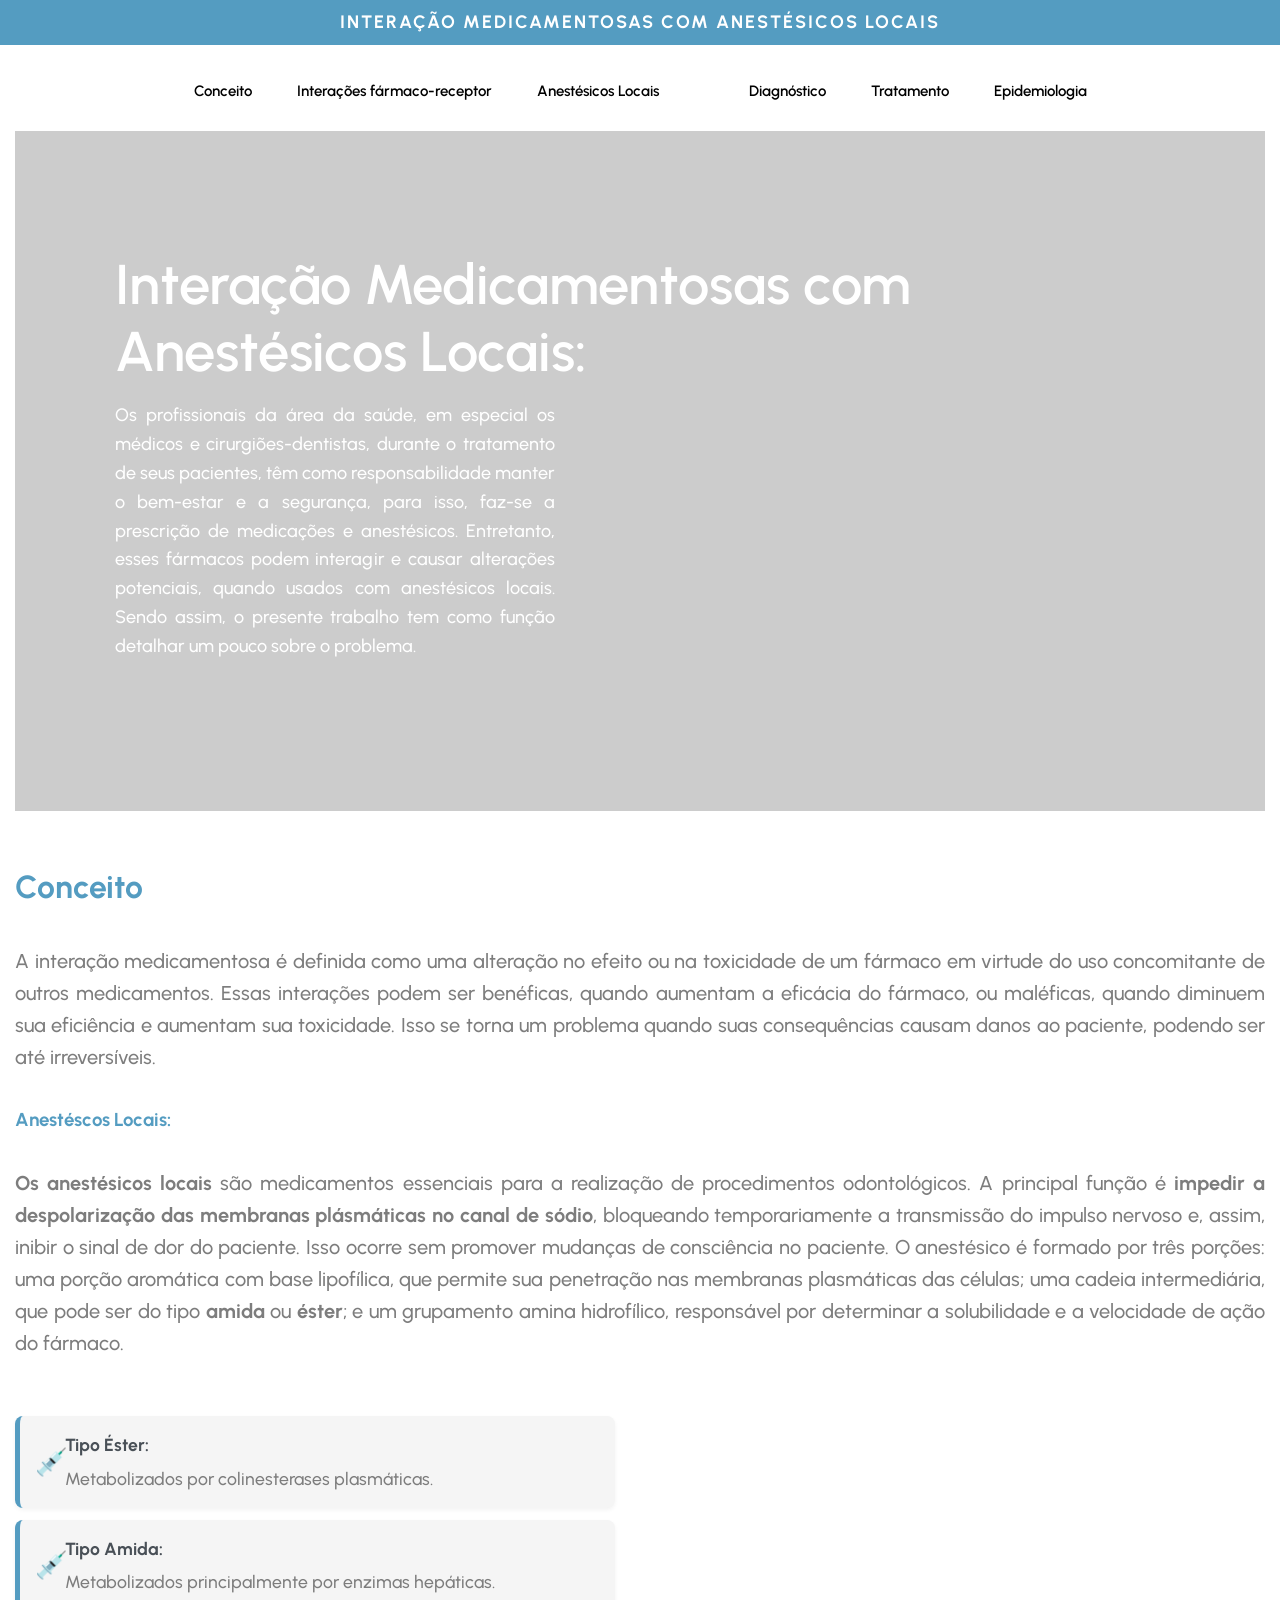
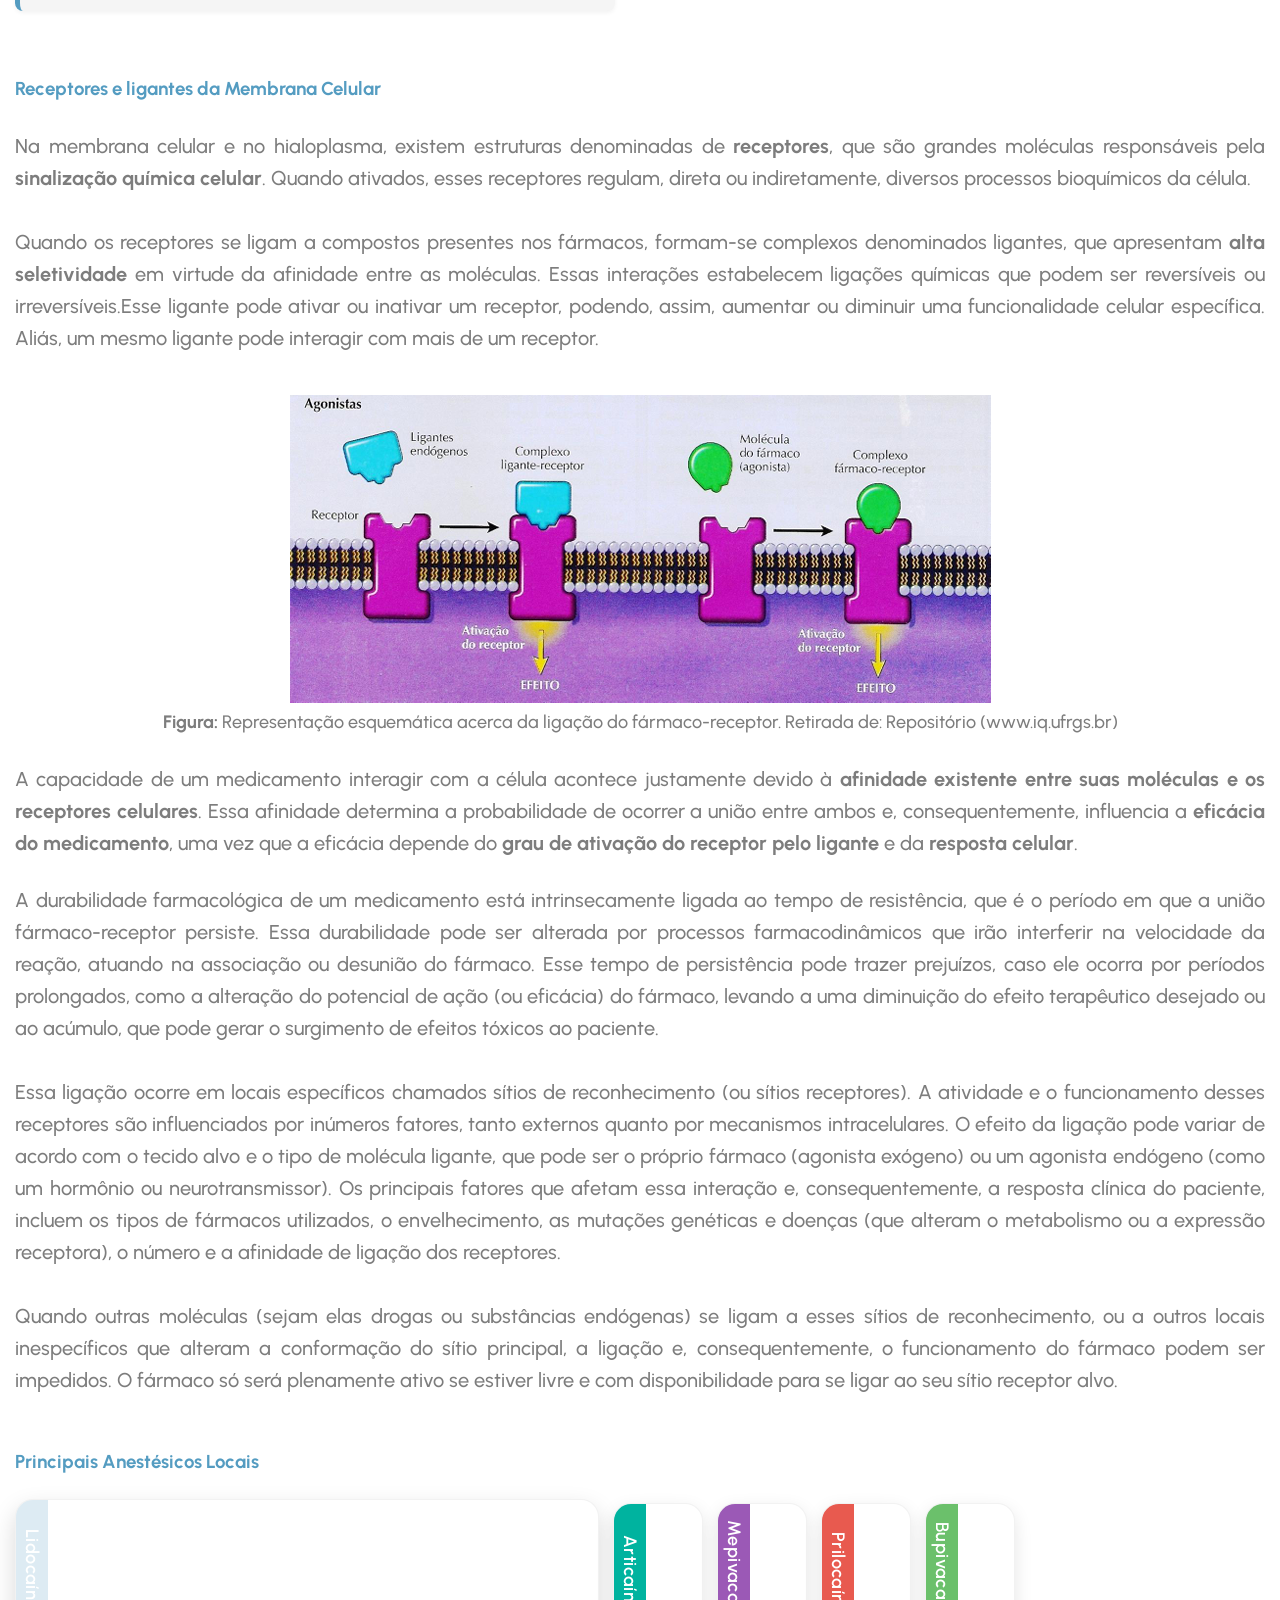
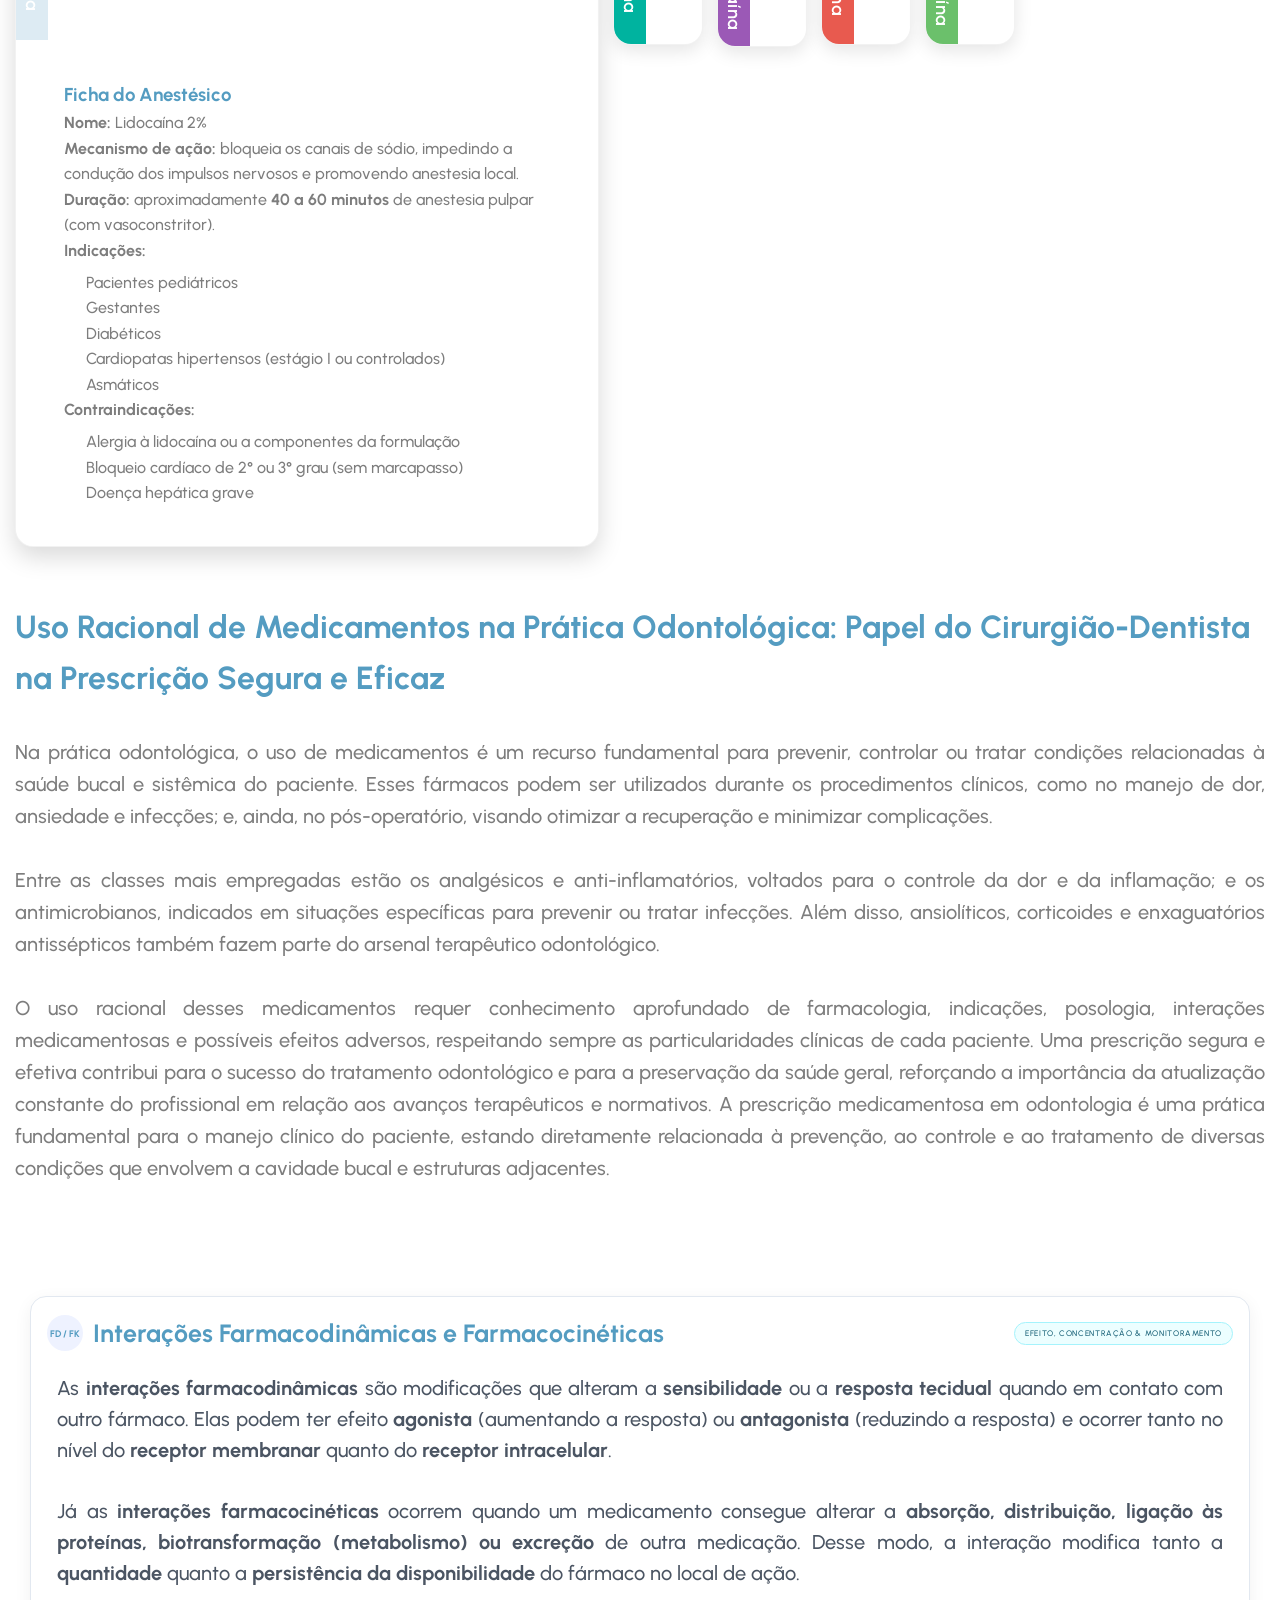
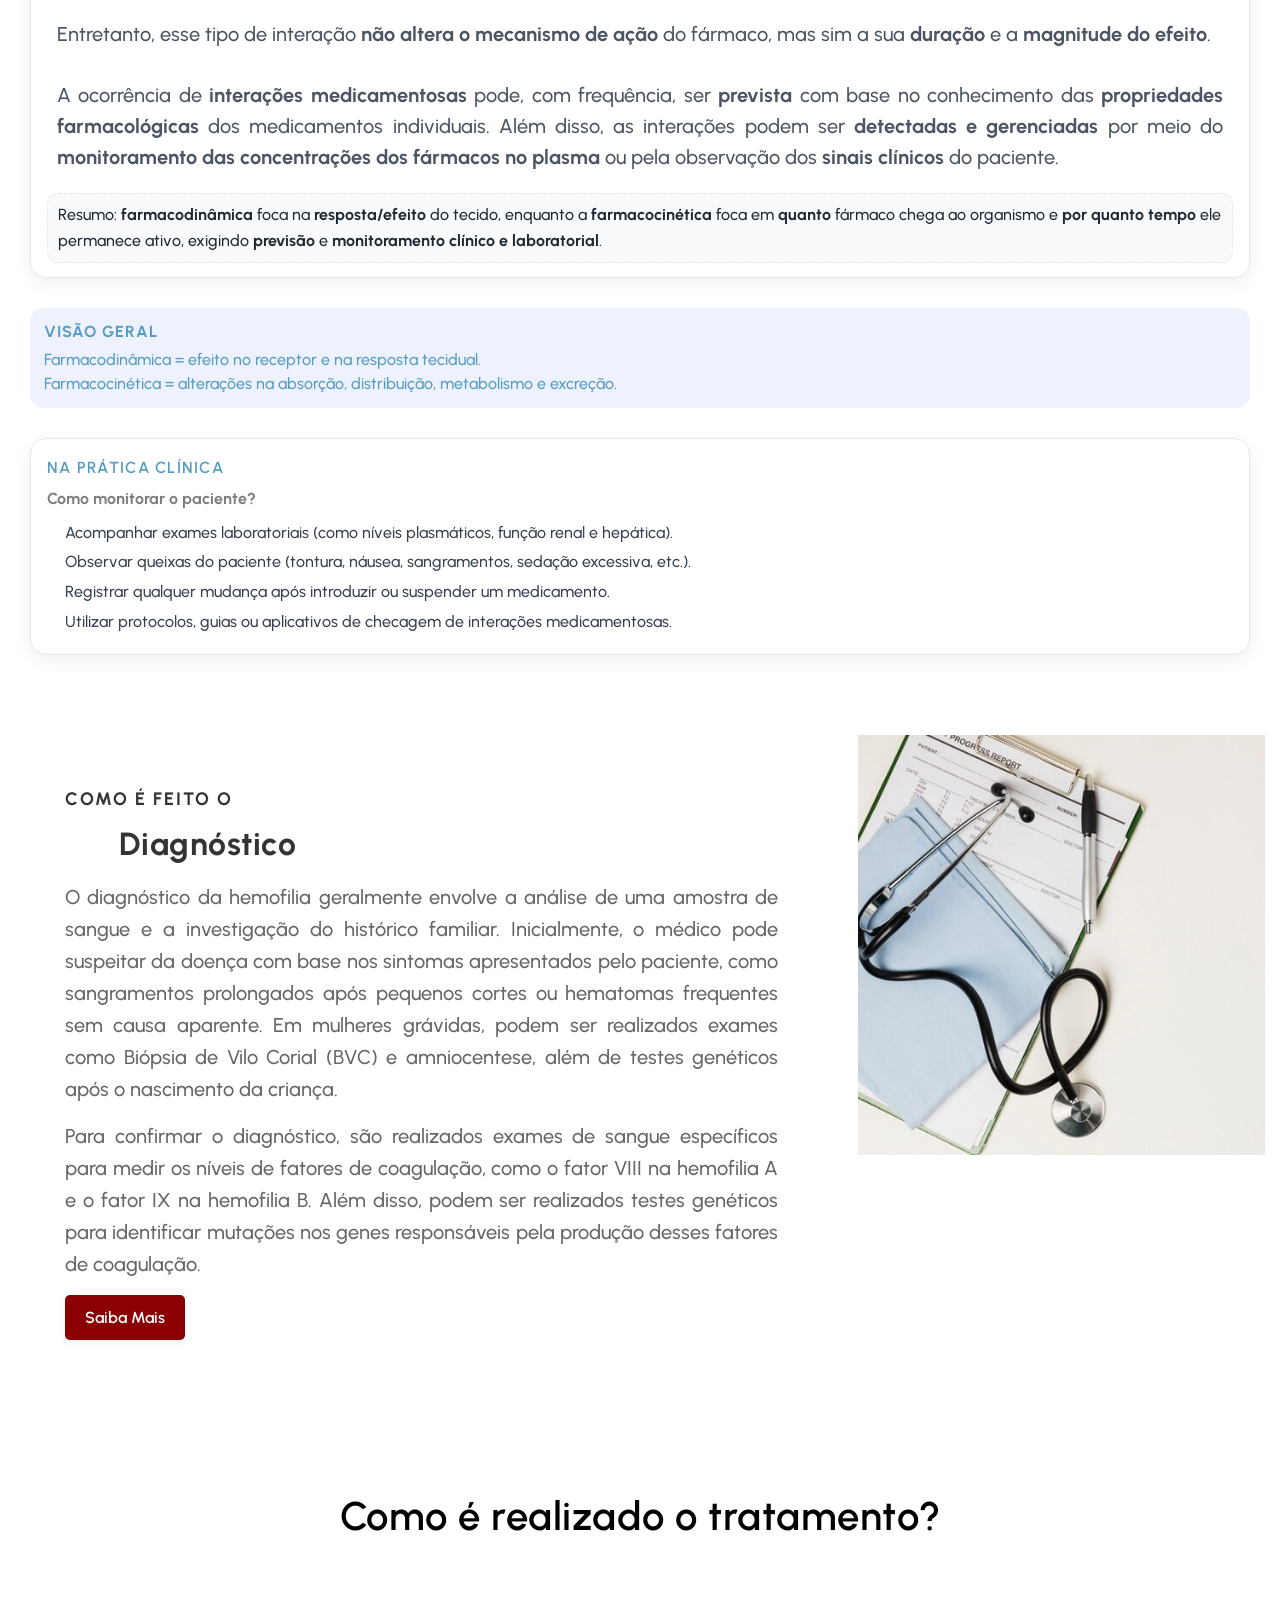
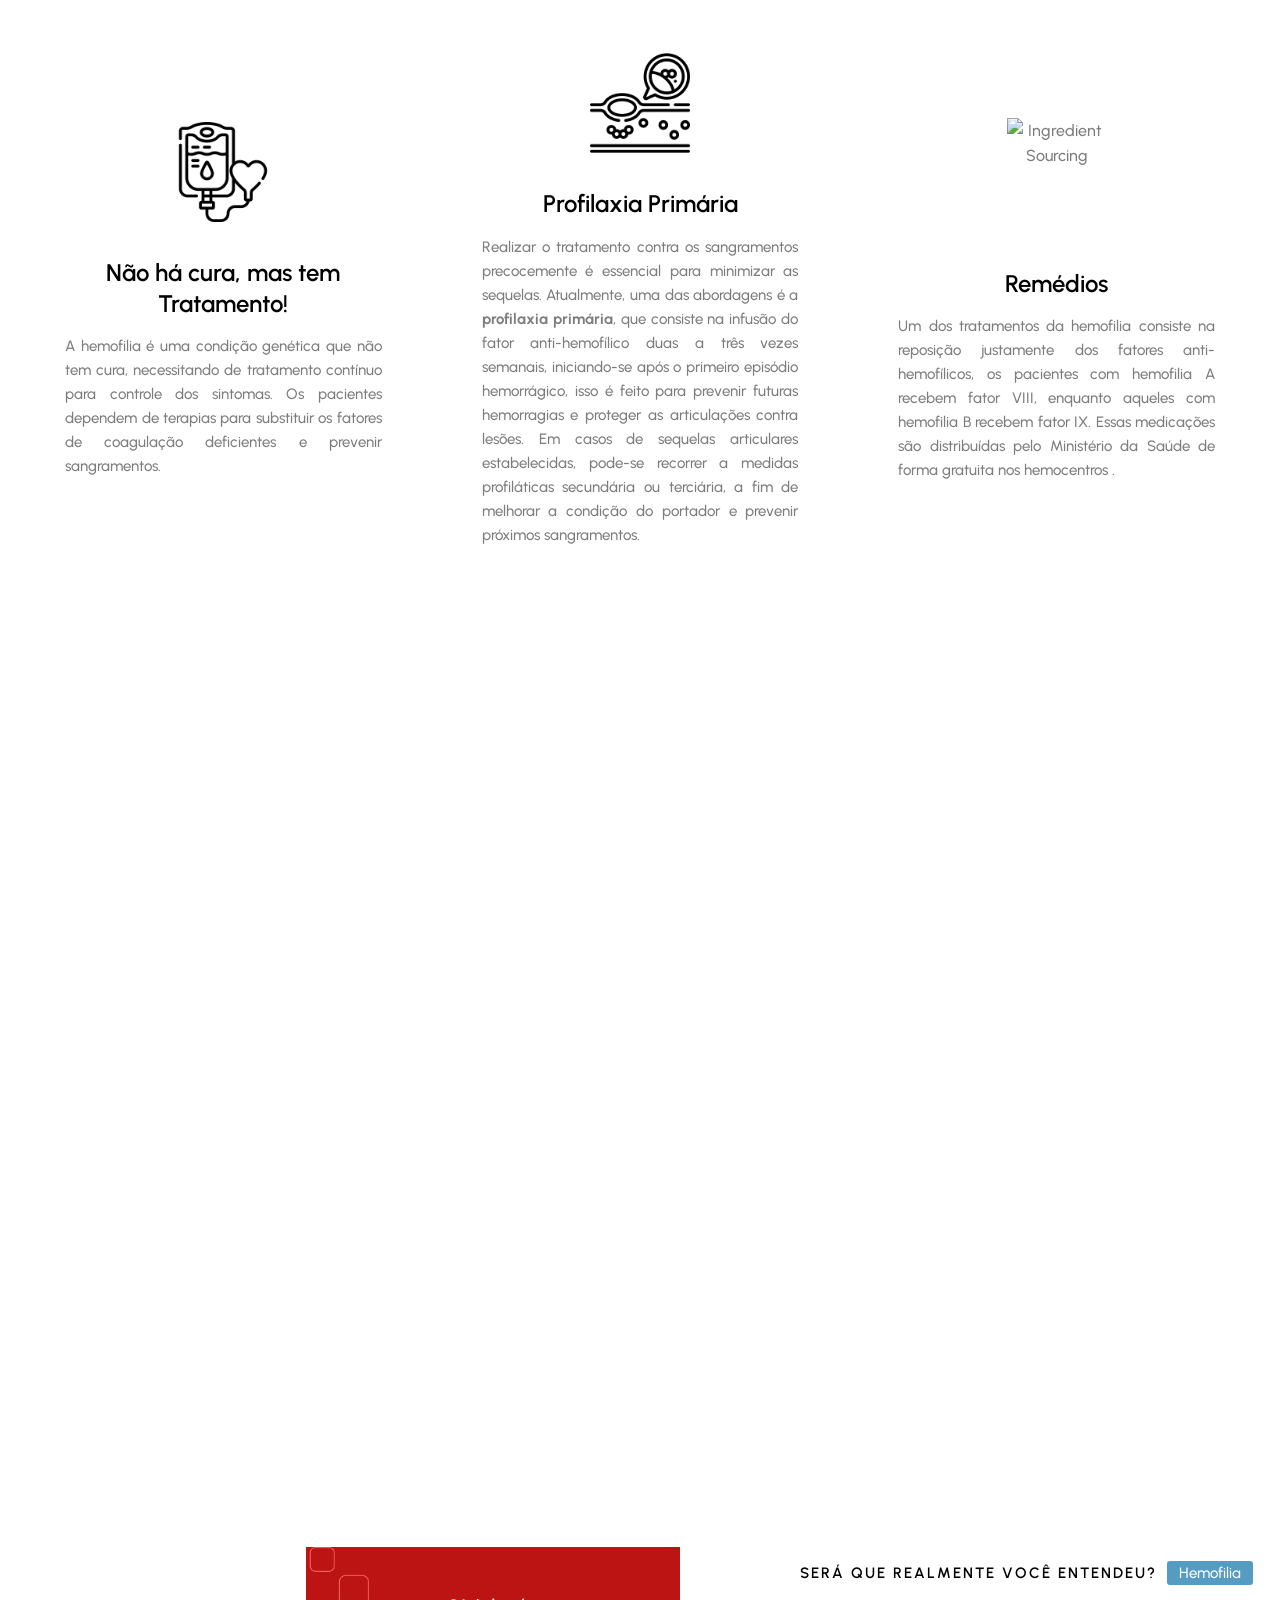
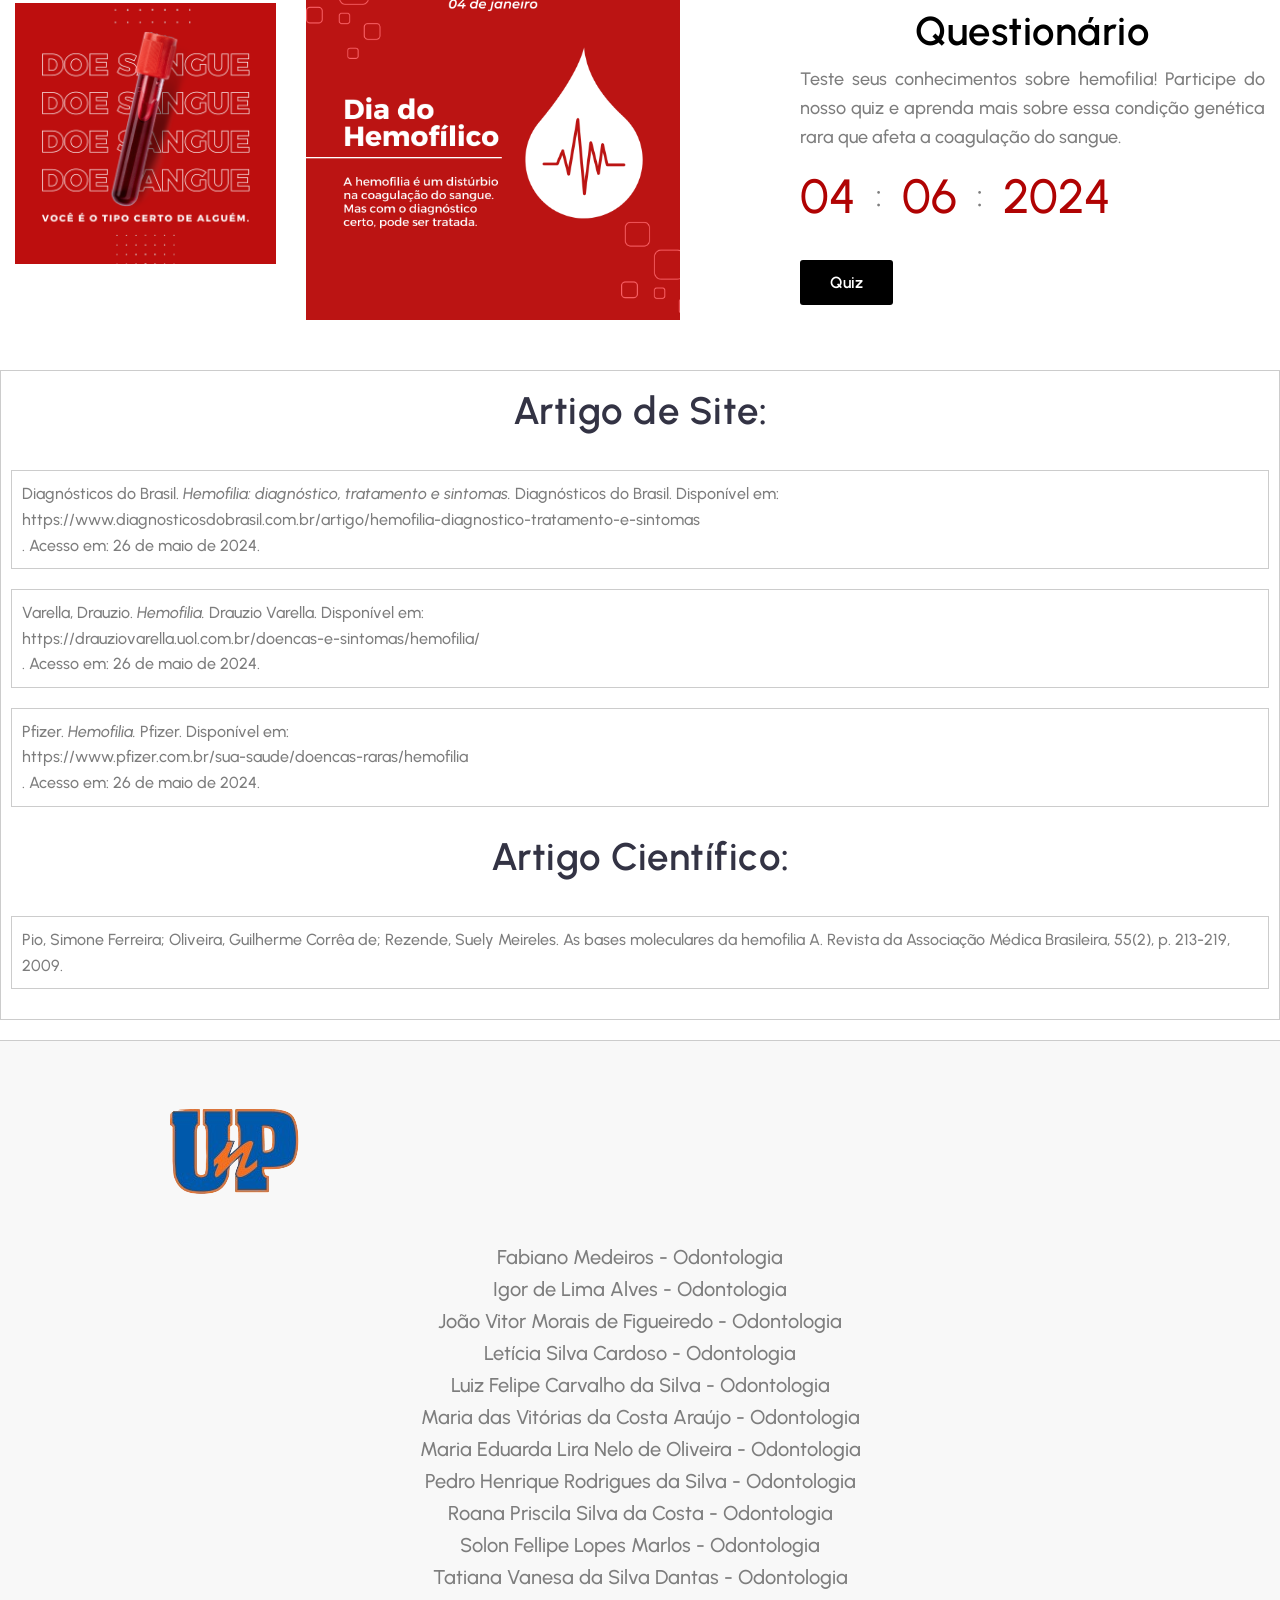
==== hemofilia/index.html @ 7937c606 "Add files via upload" ====
<!DOCTYPE html>
<html lang="en">
  
<style>
   


    .scrollbar-item {
      flex: 0 0 240px; /* Define a largura dos cartões */
      
    }

    .shop-card {
      display: flex;
      flex-direction: column;
      align-items: center;
      border-radius: 8px;
      overflow: hidden;
      box-shadow: 0 4px 8px rgba(0, 0, 0, 0.1);
      background-color: #fff;
      transition: transform 0.3s ease;
    }

    .shop-card:hover {
      transform: scale(1.05);
    }

  
 
  </style>
</style>
<head>
  <meta charset="UTF-8">
  <meta http-equiv="X-UA-Compatible" content="IE=edge">
  <meta name="viewport" content="width=device-width, initial-scale=1.0">
  <title> Hemofilia</title>

  <!-- 
    - favicon
  -->
  <link rel="shortcut icon" href="./favicon.svg" type="image/svg+xml">

  <!-- 
    - custom css link
  -->
  <link rel="stylesheet" href="style.css">

  <!-- 
    - google font link
  -->
  <link rel="preconnect" href="https://fonts.googleapis.com">
  <link rel="preconnect" href="https://fonts.gstatic.com" crossorigin>
  <link href="https://fonts.googleapis.com/css2?family=Urbanist:wght@400;500;600;700;800&display=swap" rel="stylesheet">

  <!-- 
    - preload images
  -->
  <link rel="preload" as="image" href="./assets/images/logo.png">
  <link rel="preload" as="image" href="./assets/images/hero-banner-1.jpg">
  <link rel="preload" as="image" href="./assets/images/hero-banner-2.jpg">
  <link rel="preload" as="image" href="./assets/images/hero-banner-3.jpg">

</head>


<body id="top">

  <!-- ///
    - #HEADER
  -->

  <header class="header">

    <div class="alert">
      <div class="container">
        <p class="alert-text" style="text-align: center;" >Interação Medicamentosas com Anestésicos Locais</p>
      </div>
    </div>

    <br><br>
    <nav class="navbar">
      <ul class="navbar-list">

        <li>
          <a href="#home" class="navbar-link has-after">Conceito</a>
        </li>

    
<li>
          <a href="#fisiopatologia" class="navbar-link has-after">Interações fármaco-receptor
      </a>
        </li>
            <li>
          <a href="#shop" class="navbar-link has-after">Anestésicos Locais
        </li>
        <li>
          <a href="#offer" class="navbar-link has-after">Diagnóstico</a>
        </li>

        <li>
          <a href="#tratamento" class="navbar-link has-after">Tratamento</a>
        </li>
        <li>
          <a href="#hemophiliaChart" class="navbar-link has-after">Epidemiologia</a>
        </li>

      </ul>
    </nav>

    </div>
    </div>

  </header>





  <!-- 
    - #MOBILE NAVBAR
  -->

  <div class="sidebar">
    <div class="mobile-navbar" data-navbar>

      <div class="wrapper">
        <a href="#" class="logo">
          <img src="./assets/images/logo.png" width="179" height="26" alt="Glowing">
        </a>

        <button class="nav-close-btn" aria-label="close menu" data-nav-toggler>
          <ion-icon name="close-outline" aria-hidden="true"></ion-icon>
        </button>
      </div>

      <ul class="navbar-list">

        <li>
          <a href="#home" class="navbar-link" data-nav-link>Home</a>
        </li>

        <li>
          <a href="#collection" class="navbar-link" data-nav-link>Collection</a>
        </li>

        <li>
          <a href="#shop" class="navbar-link" data-nav-link>Shop</a>
        </li>

        <li>
          <a href="#offer" class="navbar-link" data-nav-link>Offer</a>
        </li>

        <li>
          <a href="#blog" class="navbar-link" data-nav-link>Blog</a>
        </li>

      </ul>

    </div>

    <div class="overlay" data-nav-toggler data-overlay></div>
  </div>




  <main>
    <article>

      <!-- 
        - #HERO
      -->
    


      <section class="section collection" id="collection" aria-label="collection" data-section>
        
        <div class="container">
          <li class="scrollbar-item">
              <div class="hero-card has-bg-image"
                style="background-image: url('https://eapgoias.com.br/wp-content/uploads/2023/11/anestesia-dentista-3.jpg')">

                <div class="card-content" >
                 
                  <h1 class="h1 hero-title" id="text1">
Interação Medicamentosas com Anestésicos Locais:                  </h1>

                  <p class="hero-text">
                  Os profissionais da área da saúde, em especial os médicos e cirurgiões-dentistas, durante o tratamento de seus pacientes, têm como responsabilidade manter o bem-estar e a segurança, para isso, faz-se a prescrição de medicações e anestésicos. Entretanto, esses fármacos podem interagir e causar alterações potenciais, quando usados com anestésicos locais. Sendo assim, o presente trabalho tem como função detalhar um pouco sobre o problema.
   </p>

                </div>

              </div>
            </li>
          
<br><br>
          <h1 class="collection-title" style="font-size: 2em; color: #549cc1;">
Conceito          </h1>
            <p style="font-size: 20px;" id="home">
              <BR>A interação medicamentosa é definida como uma alteração no efeito ou na toxicidade de um fármaco em virtude do uso concomitante de outros medicamentos. Essas interações podem ser benéficas, quando aumentam a eficácia do fármaco, ou maléficas, quando diminuem sua eficiência e aumentam sua toxicidade. Isso se torna um problema quando suas consequências causam danos ao paciente, podendo ser até irreversíveis.<br>
        <br id="shop">
        <h1 class="collection-title" style="font-size: 2em; color: #549cc1;">
        
 
        
          <h1 style="color: #549cc1;">Anestéscos Locais:
          </h1>
            <p style="font-size: 20px;">
              <BR> <strong>Os anestésicos locais</strong> são medicamentos essenciais para a realização de procedimentos odontológicos.
        A principal função é <strong>impedir a despolarização das membranas plásmáticas no canal de sódio</strong>, bloqueando temporariamente a
        transmissão do impulso nervoso e, assim, inibir o sinal de dor do paciente.  Isso ocorre sem promover mudanças de consciência no paciente.  O anestésico é formado por três porções: uma porção aromática com base lipofílica, que permite sua penetração nas membranas plasmáticas das células; uma cadeia intermediária, que pode ser do tipo <b>amida</b> ou <b>éster</b>; e um grupamento amina hidrofílico, responsável por determinar a solubilidade e a velocidade de ação do fármaco.
 <br> <br>
            </p>
        <br>
        <ul class="lista-metabolismo">
    <li><strong>Tipo Éster:</strong> Metabolizados por colinesterases plasmáticas.</li>
    <li><strong>Tipo Amida:</strong> Metabolizados principalmente por enzimas hepáticas.</li>
</ul>
      <br>

<br id="fisiopatologia">
    <h1 style="color:#549cc1"> Receptores e ligantes da Membrana Celular</h1> <br>
                <p style="font-size: 20px;" id="home">


      Na membrana celular e no hialoplasma, existem estruturas denominadas de
      <strong>receptores</strong>, que são grandes moléculas responsáveis pela
      <strong>sinalização química celular</strong>. Quando ativados, esses receptores regulam,
      direta ou indiretamente, diversos processos bioquímicos da célula.<br><br>
      Quando os receptores se ligam a compostos presentes nos fármacos, formam-se
      complexos denominados ligantes, que apresentam <strong>alta seletividade</strong> em virtude da afinidade 
      entre as moléculas. Essas interações estabelecem ligações químicas que podem ser
      reversíveis ou irreversíveis.Esse ligante pode ativar ou inativar um receptor, podendo, assim,
      aumentar ou diminuir uma funcionalidade celular específica. Aliás, um mesmo ligante
      pode interagir com mais de um receptor.
                </p>
  <br> <div style="display: flex; align-items: center;  flex-direction: column;">
              <img src="farma.png" alt="Esquema que representa a ligação do fármaco">
            
            </div>
            <p style="text-align: center;"><strong>Figura:</strong> Representação esquemática acerca da ligação do 
              fármaco-receptor.
              Retirada de: Repositório (www.iq.ufrgs.br)
              </p>
<br>
                <p style="font-size: 20px;" id="home">
                   A capacidade de um medicamento interagir com a célula acontece justamente devido à
  <strong>afinidade existente entre suas moléculas e os receptores celulares</strong>.
  Essa afinidade determina a probabilidade de ocorrer a união entre ambos e,
  consequentemente, influencia a <strong>eficácia do medicamento</strong>,
  uma vez que a eficácia depende do
  <strong>grau de ativação do receptor pelo ligante</strong> e da
  <strong>resposta celular</strong>.
                </p><Br>
<p style="font-size: 20px" id="home">
  A durabilidade farmacológica de um medicamento está intrinsecamente ligada ao tempo de resistência, que é o período em que a união fármaco-receptor persiste. Essa durabilidade pode ser alterada por processos farmacodinâmicos que irão interferir na velocidade da reação, atuando na associação ou desunião do fármaco. Esse tempo de persistência pode trazer prejuízos, caso ele ocorra por períodos prolongados, como a alteração do potencial de ação (ou eficácia) do fármaco, levando a uma diminuição do efeito terapêutico desejado ou ao acúmulo, que pode gerar o surgimento de efeitos tóxicos ao paciente.
                </p>
        <p      style="font-size: 20px;" id="home">
                <br>Essa ligação ocorre em locais específicos chamados sítios de reconhecimento (ou sítios receptores). A atividade e o funcionamento desses receptores são influenciados por inúmeros fatores, tanto externos quanto por mecanismos intracelulares.
O efeito da ligação pode variar de acordo com o tecido alvo e o tipo de molécula ligante, que pode ser o próprio fármaco (agonista exógeno) ou um agonista endógeno (como um hormônio ou neurotransmissor).
Os principais fatores que afetam essa interação e, consequentemente, a resposta clínica do paciente, incluem os tipos de fármacos utilizados, o envelhecimento, as mutações genéticas e doenças (que alteram o metabolismo ou a expressão receptora), o número e a afinidade de ligação dos receptores.<br>
<br>
<p style="font-size: 20px;" id="home">
Quando outras moléculas (sejam elas drogas ou substâncias endógenas) se ligam a esses sítios de reconhecimento, ou a outros locais inespecíficos que alteram a conformação do sítio principal, a ligação e, consequentemente, o funcionamento do fármaco podem ser impedidos. O fármaco só será plenamente ativo se estiver livre e com disponibilidade para se ligar ao seu sítio receptor alvo.</p>
 
<br><br></p>


<h1 style="color: #549cc1;">Principais Anestésicos Locais </h1>
<br>
<div class="accordion">
  <details name="info" open>
    <summary>Lidocaína</summary>
    <div class="content">
      <h3>Ficha do Anestésico</h3><ul >
  <li><strong>Nome:</strong> Lidocaína 2%</li>
  <li><strong>Mecanismo de ação:</strong> bloqueia os canais de sódio, impedindo a condução dos impulsos nervosos e promovendo anestesia local.</li>
  <li><strong>Duração:</strong> aproximadamente <strong>40 a 60 minutos</strong> de anestesia pulpar (com vasoconstritor).</li>
  <li><strong>Indicações:</strong>
    <ul style="margin-top:6px; list-style:circle; margin-left:22px;">
      <li>Pacientes pediátricos</li>
      <li>Gestantes</li>
      <li>Diabéticos</li>
      <li>Cardiopatas hipertensos (estágio I ou controlados)</li>
      <li>Asmáticos</li>
    </ul>
  </li>
  <li><strong>Contraindicações:</strong>
    <ul style="margin-top:6px; list-style:circle; margin-left:22px;">
      <li>Alergia à lidocaína ou a componentes da formulação</li>
      <li>Bloqueio cardíaco de 2° ou 3° grau (sem marcapasso)</li>
      <li>Doença hepática grave</li>
    </ul>
  </li>
</ul> </div>
  </details>

  <details name="info">
   
  <summary>Articaína</summary>
  <div class="content">
    <h3>Ficha do Anestésico</h3>
    <ul>
      <li><strong>Concentração:</strong> 4%</li>
      <li><strong>Potência elevada</strong> e <strong>rápida difusão tecidual</strong></li>
      <li><strong>Duração média:</strong> 60 a 75 minutos</li>
      <li><strong>Indicação:</strong> Procedimentos odontológicos de média a longa duração</li>
      <li><strong>Vantagens:</strong> Excelente penetração óssea e rápida ação</li>
      <li><strong>Contraindicações:</strong>
        <ul>
          <li>Crianças pequenas</li>
          <li>Gestantes</li>
        </ul>
      </li>
      <li><strong>Observações:</strong> Evitar uso em áreas com infecção, pois o pH alterado pode reduzir a eficácia</li>
    </ul></div>
  </details>

  <details name="info">
    <summary>Mepivacaína</summary>
  <div class="content">
    <h3>Ficha do Anestésico</h3>
    <ul>
      <li><strong>Concentração:</strong> 2% a 3%</li>
      <li><strong>Ação intermediária</strong> e <strong>baixa vasodilatação</strong></li>
      <li><strong>Duração média:</strong> 30 a 45 minutos</li>
      <li><strong>Indicação:</strong>
        <ul>
          <li>Pacientes que não toleram vasoconstritores</li>
          <li>Procedimentos curtos e moderados</li>
        </ul>
      </li>
      <li><strong>Contraindicações:</strong>
        <ul>
          <li>Hipersensibilidade conhecida</li>
          <li>Doenças hepáticas graves</li>
        </ul>
      </li>
      <li><strong>Vantagem:</strong> Pode ser usada sem vasoconstritor, mantendo boa eficiência anestésica</li>
    </ul> </div>
  </details>
   <details name="info">
  <summary>Prilocaína</summary>
  <div class="content">
    <h3>Ficha do Anestésico</h3>
    <ul>
      <li><strong>Concentração:</strong> 3% a 4%</li>
      <li><strong>Baixa toxicidade sistêmica</strong></li>
      <li><strong>Duração média:</strong> 40 a 60 minutos</li>
      <li><strong>Indicação:</strong>
        <ul>
          <li>Pacientes sensíveis à adrenalina</li>
          <li>Procedimentos de curta a média duração</li>
        </ul>
      </li>
      <li><strong>Contraindicações:</strong>
        <ul>
          <li>Anemia</li>
          <li>Metemoglobinemia</li>
        </ul>
      </li>
      <li><strong>Observações:</strong> Usar com cautela em gestantes e pacientes debilitados</li>
    </ul>
  </div>
  </details>
   <details name="info">
   <summary>Bupivacaína</summary>
  <div class="content">
    <h3>Ficha do Anestésico</h3>
    <ul>
      <li><strong>Concentração:</strong> 0,5%</li>
      <li><strong>Ação prolongada:</strong> até 3 a 8 horas</li>
      <li><strong>Alta lipossolubilidade</strong>, o que prolonga sua duração</li>
      <li><strong>Indicação:</strong> Cirurgias extensas e procedimentos de longa duração</li>
      <li><strong>Contraindicações:</strong>
        <ul>
          <li>Gestantes</li>
          <li>Pacientes com doenças cardíacas graves</li>
        </ul>
      </li>
      <li><strong>Observações:</strong> Pode causar arritmias se usada em doses elevadas</li>
    </ul>
  </div>
  </details>
  
</div><br><br>
                <h3 class="collection-title" style="font-size: 2em; color: #549cc1;" > Uso Racional de Medicamentos na Prática Odontológica: Papel do Cirurgião-Dentista na Prescrição Segura e Eficaz
                </h3>
          <p style="font-size: 20px;"><br>
           Na prática odontológica, o uso de medicamentos é um recurso fundamental para prevenir, controlar ou tratar condições relacionadas à saúde bucal e sistêmica do paciente. Esses fármacos podem ser utilizados durante os procedimentos clínicos, como no manejo de dor, ansiedade e infecções; e, ainda, no pós-operatório, visando otimizar a recuperação e minimizar complicações.
<br><br>
Entre as classes mais empregadas estão os analgésicos e anti-inflamatórios, voltados para o controle da dor e da inflamação; e os antimicrobianos, indicados em situações específicas para prevenir ou tratar infecções. Além disso, ansiolíticos, corticoides e enxaguatórios antissépticos também fazem parte do arsenal terapêutico odontológico.
<br><br>
O uso racional desses medicamentos requer conhecimento aprofundado de farmacologia, indicações, posologia, interações medicamentosas e possíveis efeitos adversos, respeitando sempre as particularidades clínicas de cada paciente. Uma prescrição segura e efetiva contribui para o sucesso do tratamento odontológico e para a preservação da saúde geral, reforçando a importância da atualização constante do profissional em relação aos avanços terapêuticos e normativos.
A prescrição medicamentosa em odontologia é uma prática fundamental para o manejo clínico do paciente, estando diretamente relacionada à prevenção, ao controle e ao tratamento de diversas condições que envolvem a cavidade bucal e estruturas adjacentes.
<br>  <br>
      </section>








      <!-- 
        - #SHOP
      -->
<!-- INTERAÇÕES FARMACOCINÉTICAS -->



<div class="card-interacao">
  <div class="cabecalho-card">
    <div class="titulo-card">
      <div class="tag-tipo">FD / FK</div>
      <h3>Interações Farmacodinâmicas e Farmacocinéticas</h3>
    </div>
    <div class="chip">Efeito, concentração & monitoramento</div>
  </div>

  <!-- FARMACODINÂMICAS -->
  <p>
    As <strong>interações farmacodinâmicas</strong> são modificações que alteram a 
    <strong>sensibilidade</strong> ou a <strong>resposta tecidual</strong> quando em contato 
    com outro fármaco. Elas podem ter efeito <strong>agonista</strong> (aumentando a resposta) 
    ou <strong>antagonista</strong> (reduzindo a resposta) e ocorrer tanto no nível do 
    <strong>receptor membranar</strong> quanto do <strong>receptor intracelular</strong>.
  </p>

  <!-- FARMACOCINÉTICAS -->
  <p>
    Já as <strong>interações farmacocinéticas</strong> ocorrem quando um medicamento consegue alterar a 
    <strong>absorção, distribuição, ligação às proteínas, biotransformação (metabolismo) 
    ou excreção</strong> de outra medicação. Desse modo, a interação modifica tanto a 
    <strong>quantidade</strong> quanto a <strong>persistência da disponibilidade</strong> do fármaco 
    no local de ação.
  </p>
  <p>
    Entretanto, esse tipo de interação <strong>não altera o mecanismo de ação</strong> do fármaco, 
    mas sim a sua <strong>duração</strong> e a <strong>magnitude do efeito</strong>.
  </p>

  <!-- PREVISÃO & MONITORAMENTO -->
  <p>
    A ocorrência de <strong>interações medicamentosas</strong> pode, com frequência, ser 
    <strong>prevista</strong> com base no conhecimento das <strong>propriedades farmacológicas</strong> 
    dos medicamentos individuais.
    Além disso, as interações podem ser <strong>detectadas e gerenciadas</strong> por meio do 
    <strong>monitoramento das concentrações dos fármacos no plasma</strong> ou pela observação 
    dos <strong>sinais clínicos</strong> do paciente.
  </p>

  <div class="destaque-frase">
    Resumo: <strong>farmacodinâmica</strong> foca na <strong>resposta/efeito</strong> do tecido, enquanto a 
    <strong>farmacocinética</strong> foca em <strong>quanto</strong> fármaco chega ao organismo e 
    <strong>por quanto tempo</strong> ele permanece ativo, exigindo <strong>previsão</strong> e 
    <strong>monitoramento clínico e laboratorial</strong>.
  </div>
</div>

<div class="resumo-rapido">
  <strong style="font-size: 16px;">Visão geral</strong>
  Farmacodinâmica = efeito no receptor e na resposta tecidual.  <br>
  Farmacocinética = alterações na absorção, distribuição, metabolismo e excreção.
</div>
<div class="card-extra">
  <div class="subtitulo-extra" style="font-size: 16px;">Na prática clínica</div>
  <h3>Como monitorar o paciente?</h3>
  <ul class="lista-passos">
    <li>Acompanhar exames laboratoriais (como níveis plasmáticos, função renal e hepática).</li>
    <li>Observar queixas do paciente (tontura, náusea, sangramentos, sedação excessiva, etc.).</li>
    <li>Registrar qualquer mudança após introduzir ou suspender um medicamento.</li>
    <li>Utilizar protocolos, guias ou aplicativos de checagem de interações medicamentosas.</li>
  </ul>
</div>




      <!-- 
        - #BANNER
      -->

      <section class="section banner" aria-label="banner" data-section>
        <div class="container">

          <ul class="banner-list">

            <li>
              <div class="banner-card banner-card-1 has-before hover:shine">

                <div class="content2">
                  <p class="card-subtitle">Como é feito o</p>
                  <h2 class="h2 card-title">Diagnóstico</h2>
                  <p class="card-text" style="font-size: 20px;">O diagnóstico da hemofilia geralmente envolve a análise de uma amostra de sangue e a investigação do histórico familiar. Inicialmente, o médico pode suspeitar da doença com base nos sintomas apresentados pelo paciente, como sangramentos prolongados após pequenos cortes ou hematomas frequentes sem causa aparente. Em mulheres grávidas, podem ser realizados exames como Biópsia de Vilo Corial (BVC) e amniocentese, além de testes genéticos após o nascimento da criança.</p>
                  <p class="card-text" style="font-size: 20px;">Para confirmar o diagnóstico, são realizados exames de sangue específicos para medir os níveis de fatores de coagulação, como o fator VIII na hemofilia A e o fator IX na hemofilia B. Além disso, podem ser realizados testes genéticos para identificar mutações nos genes responsáveis pela produção desses fatores de coagulação.
</p>
                  <a href="https://bvsms.saude.gov.br/bvs/publicacoes/manual_hemofilia_2ed.pdf" class="btn btn-secondary">Saiba Mais</a>
                </div>
               
              </div>
            </li>

            <li>
              <div class="banner-card banner-card-2 has-before hover:shine">
                 <div class="has-bg-image" style="background-image: url('diaag.jpg')"></div>

              </div>
            </li>

          </ul>

        </div>
      </section>





      <!-- 
        - #FEATURE
      -->

      <section class="section feature" aria-label="feature" data-section id="tratamento">
        <div class="container">

          <h2 class="h2-large section-title">Como é realizado o tratamento?</h2>
         
          <br><br>
          <ul class="flex-list">

            <li class="flex-item">
              <div class="feature-card">

                <img src="doacao-de-sangue.png" width="204" height="236" loading="lazy" alt="Guaranteed PURE"
                  class="card-icon">

                <h3 class="h3 card-title">Não há cura, mas tem Tratamento!</h3>

                <p class="card-text">
                  A hemofilia é uma condição genética que não tem cura, necessitando de tratamento contínuo para controle dos sintomas. Os pacientes dependem de terapias para substituir os fatores de coagulação deficientes e prevenir sangramentos.
                </p>

              </div>
            </li>

            <li class="flex-item">
              <div class="feature-card">

                <img src="arteria.png" width="204" height="236" loading="lazy"
                  alt="Completely Cruelty-Free" class="card-icon">

                <h3 class="h3 card-title">Profilaxia Primária</h3>

                <p class="card-text">
                  Realizar o tratamento contra os sangramentos precocemente é essencial para minimizar as sequelas. Atualmente,  uma das abordagens é a <b>profilaxia primária</b>, que consiste na infusão do fator anti-hemofílico duas a três vezes semanais, iniciando-se após o primeiro episódio hemorrágico, isso é feito para prevenir futuras hemorragias e proteger as articulações contra lesões. Em casos de sequelas articulares estabelecidas, pode-se recorrer a medidas profiláticas secundária ou terciária, a fim de melhorar a condição do portador e prevenir próximos sangramentos.
                </p>

              </div>
            </li>

            <li class="flex-item">
              <div class="feature-card">

                <img src="https://cdn-icons-png.flaticon.com/512/5219/5219382.png" width="204" height="236" loading="lazy"
                  alt="Ingredient Sourcing" class="card-icon">

                <h3 class="h3 card-title">Remédios</h3>

                <p class="card-text">
                  Um dos tratamentos da hemofilia consiste na reposição justamente dos fatores anti-hemofílicos, os pacientes com hemofilia A recebem fator VIII, enquanto aqueles com hemofilia B recebem fator IX. Essas medicações são distribuídas pelo Ministério da Saúde de forma gratuita nos hemocentros . 
                </p>

              </div>
            </li>

          </ul>

        </div>
      </section>


      


      <!-- 
        - #OFFER
      -->
      <div class="grafico"> <div id="chart-container">
        <canvas id="hemophiliaChart"></canvas>
      </div>
      <script src="https://cdn.jsdelivr.net/npm/chart.js"></script>
      <script src="grafico.js"></script></div>
      <section class="section offer" id="offer" aria-label="offer" data-section>
        <div class="container">

          <figure class="offer-banner">
            <img src="Post instagram dia do Hemofílico moderno vermelho e branco (1).png" width="305" height="408" loading="lazy" alt="offer products"
              class="w-100">

            <img src="sangue1.png"450" height="625" loading="lazy" alt="offer products"
              class="w-100">
          </figure>

          <div class="offer-content">

            <p class="offer-subtitle">
              <span class="span">Será que realmente você entendeu? </span>

              <span class="badge" aria-label="20% off">Hemofilia</span>
            </p>

            <h2 class="h2-large section-title">Questionário</h2>

            <p class="section-text">
              Teste seus conhecimentos sobre hemofilia! Participe do nosso quiz e aprenda mais sobre essa condição genética rara que afeta a coagulação do sangue. 
            </p>

            <div class="countdown">

              <span class="time" aria-label="days">04</span>
              <span class="time" aria-label="hours">06</span>
              <span class="time" aria-label="minutes">2024</span>

            </div>

            <a href="https://993b620a-0c43-44bc-a13a-55cc507684b0-00-ag1oge7ixlwd.worf.replit.dev/" class="btn btn-primary">Quiz</a>

          </div>

        </div>
      </section>






      <div class="reference">
        <h2>Artigo de Site:</h2>
        <div class="reference">
          Diagnósticos do Brasil. <i>Hemofilia: diagnóstico, tratamento e sintomas.</i> Diagnósticos do Brasil. Disponível em: <a href="https://www.diagnosticosdobrasil.com.br/artigo/hemofilia-diagnostico-tratamento-e-sintomas" target="_blank">https://www.diagnosticosdobrasil.com.br/artigo/hemofilia-diagnostico-tratamento-e-sintomas</a>. Acesso em: 26 de maio de 2024.
        </div>

        <div class="reference">
          <div>
            Varella, Drauzio. <i>Hemofilia.</i> Drauzio Varella. Disponível em: <a href="https://drauziovarella.uol.com.br/doencas-e-sintomas/hemofilia/" target="_blank">https://drauziovarella.uol.com.br/doencas-e-sintomas/hemofilia/</a>. Acesso em: 26 de maio de 2024.
          </div>
        </div>

        <div class="reference">
          <div>
            Pfizer. <i>Hemofilia.</i> Pfizer. Disponível em: <a href="https://www.pfizer.com.br/sua-saude/doencas-raras/hemofilia" target="_blank">https://www.pfizer.com.br/sua-saude/doencas-raras/hemofilia</a>. Acesso em: 26 de maio de 2024.
          </div>
        </div>
        <h2>Artigo Científico:</h2>
        <div class="reference">
    
          <div>
            Pio, Simone Ferreira; Oliveira, Guilherme Corrêa de; Rezende, Suely Meireles. As bases moleculares da hemofilia A. Revista da Associação Médica Brasileira, 55(2), p. 213-219, 2009.
          </div>
        </div>
      </div>

    </article>
  </main>





  <!-- 
    - #FOOTER
  -->

  <footer class="footer">
    <img class="unp" 
    src="unp-removebg-preview.png" alt="UNP Logo">
    <div class="footer-content">
      
      <ul class="team-list">
        <li class="team-member">Fabiano Medeiros - Odontologia</li>
<li class="team-member">Igor de Lima Alves - Odontologia</li>
<li class="team-member">João Vitor Morais de Figueiredo - Odontologia</li>
<li class="team-member">Letícia Silva Cardoso - Odontologia</li>
<li class="team-member">Luiz Felipe Carvalho da Silva - Odontologia</li>
<li class="team-member">Maria das Vitórias da Costa Araújo - Odontologia</li>
<li class="team-member">Maria Eduarda Lira Nelo de Oliveira - Odontologia</li>
<li class="team-member">Pedro Henrique Rodrigues da Silva - Odontologia</li>
<li class="team-member">Roana Priscila Silva da Costa - Odontologia</li>
<li class="team-member">Solon Fellipe Lopes Marlos - Odontologia</li>
<li class="team-member">Tatiana Vanesa da Silva Dantas - Odontologia</li>

      </ul><br><br>
    </div>
    </footer>





  <!-- 
    - #BACK TO TOP
  -->

  <a href="#top" class="back-top-btn" aria-label="back to top" data-back-top-btn>
    <ion-icon name="arrow-up" aria-hidden="true"></ion-icon>
  </a>







  <!-- 
    - custom js link
  -->
  <script src="script.js" defer></script>

  <!-- 
    - ionicon link
  -->
  <script type="module" src="https://unpkg.com/ionicons@5.5.2/dist/ionicons/ionicons.esm.js"></script>
  <script nomodule src="https://unpkg.com/ionicons@5.5.2/dist/ionicons/ionicons.js"></script>


</body>

</html>
---- hemofilia/style.css ----
.topo-interacoes{
  display:flex;
  justify-content:space-between;
  align-items:flex-start;
  gap:18px;
  margin-bottom:22px;
}

.titulo-bloco{
  display:flex;
  flex-direction:column;
  gap:6px;
}

.etiqueta{
  display:inline-flex;
  align-items:center;
  gap:8px;
  padding:6px 12px;
  border-radius:999px;
  background:#e0e7ff;
  font-size:0.8rem;
  font-weight:600;
  letter-spacing:0.04em;
  text-transform:uppercase;
  color:#4338ca;
}

.bolinha{
  width:8px;
  height:8px;
  border-radius:999px;
  background:#4f46e5;
}

.titulo-bloco h2{
  margin:0;
  font-size:1.5rem;
}

.titulo-bloco p{
  margin:0;
  font-size:1rem;
  color:#475569;
}

.resumo-rapido{
  min-width:230px;
  padding:12px 14px;
  border-radius:14px;
  background:#eef2ff;
  font-size: 16PX;
  color:#549cc1;;
  line-height:1.5;
  margin: 30px;
}

.resumo-rapido strong{
  font-size:0.85rem;
  text-transform:uppercase;
  letter-spacing:0.06em;
  display:block;
  margin-bottom:4px;
}

.grid-interacoes{
  display:grid;
  grid-template-columns: repeat(2, minmax(0,1fr));
  gap:16px;
  margin-bottom:18px;
}

.card-interacao{
  background:#ffffff;
  border-radius:16px;
  padding:16px 16px 14px;
  box-shadow:0 5px 18px rgba(15,23,42,0.06);
  border:1px solid #e2e8f0;
  display:flex;
  flex-direction:column;
  gap:10px;
    margin: 30px;

}

.cabecalho-card{
  display:flex;
  justify-content:space-between;
  align-items:center;
  gap:10px;
}

.titulo-card{
  display:flex;
  align-items:center;
  gap:10px;
}

.tag-tipo{
  width:36px;
  height:36px;
  border-radius:999px;
  display:flex;
  align-items:center;
  justify-content:center;
  font-size:0.95rem;
  font-weight:700;
  background:#eef2ff;
  color:#549cc1;;
  flex-shrink:0;
}

.titulo-card h3{
  margin:0;
  font-size:25PX;
  color:#549cc1;
}

.chip{
  padding:4px 10px;
  border-radius:999px;
  font-size:0.8rem;
  text-transform:uppercase;
  letter-spacing:0.08em;
  background:#ecfeff;
  color:#155e75;
  border:1px solid #a5f3fc;
  white-space:nowrap;
}

.card-interacao p{
  margin:0;
  font-size:20PX;
  color:#4b5563;
  line-height:1.55;
  padding: 10PX;
}

.destaque-frase{
  font-size: 16PX;
  padding:8px 10px;
  border-radius:12px;
  background:#f9fafb;
  color:#1f2933;
  border:1px dashed #e5e7eb;
}

.rodape-monitoramento{
  margin-top:4px;
  padding:14px 16px;
  border-radius:16px;
  background:#0f172a;
  color:#e5e7eb;
  display:flex;
  flex-direction:column;
  gap:8px;
}

.rodape-monitoramento strong{
  font-size:0.9rem;
  letter-spacing:0.08em;
  text-transform:uppercase;
  color:#a5b4fc;
}

.rodape-monitoramento p{
  margin:0;
  font-size:1rem;
  line-height:1.5;
}

.lista-monitor{
  display:flex;
  flex-wrap:wrap;
  gap:8px;
  margin-top:6px;
}

.item-monitor{
  font-size:0.9rem;
  padding:5px 10px;
  border-radius:999px;
  background:rgba(129,140,248,0.1);
  border:1px solid rgba(129,140,248,0.4);
}

.bloco-extra{
  margin-top:18px;
  display:grid;
  grid-template-columns: minmax(0,1.4fr) minmax(0,1fr);
  gap:16px;
}

.card-extra{
  background:#ffffff;
  border-radius:16px;
  padding:16px;
  box-shadow:0 5px 18px rgba(15,23,42,0.06);
  border:1px solid #e2e8f0;
    margin: 30px;

}

.card-extra h3{
  margin:0 0 8px 0;
  font-size: 16PX;
}

.card-extra p{
  margin:0;
  font-size:1rem;
  color:#4b5563;
  line-height:1.6;
}

.subtitulo-extra{
  font-size:0.85rem;
  text-transform:uppercase;
  letter-spacing:0.08em;
  color:#549cc1;;
  margin-bottom:6px;
  font-weight:600;
}

.lista-passos{
  margin-top:8px;
  padding-left:18px;
  font-size: 16px;
  color:#374151;
}

.lista-passos li{
  margin-bottom:4px;
}

@media (max-width:920px){
  .container-interacoes{
    padding:20px 16px;
  }
  .topo-interacoes{
    flex-direction:column;
  }
  .grid-interacoes{
    grid-template-columns:1fr;
  }
  .resumo-rapido{
    width:100%;
  }
  .bloco-extra{
    grid-template-columns:1fr;
  }
}

/**
 * copyright 2022 codewithsadee
 */
/* 1. Estilização base da lista */
.lista-metabolismo {
    /* Remove os marcadores padrão (bullets) */
    list-style: none; 
    /* Remove o padding padrão para posicionar melhor */
    padding: 0; 
    /* Define uma largura máxima para centralizar ou limitar */
    max-width: 600px;
}

/* 2. Estilização de cada item da lista (li) */
.lista-metabolismo li {
    /* Define a fonte e um bom espaçamento interno */
    font-size: 1.1em;
    padding: 15px 25px;
    margin-bottom: 12px;
    
    /* Fundo suave e borda leve */
    background-color: #f5f5f5; /* Cinza muito claro */
    border-radius: 8px; /* Cantos arredondados */
    border-left: 5px solid #549cc1; /* Borda lateral azul, destacando */
    box-shadow: 0 2px 4px rgba(0, 0, 0, 0.05); /* Sombra suave */
    
    /* Configura a transição para suavizar os efeitos dinâmicos */
    transition: all 0.3s ease-in-out; 
    
    /* Adiciona um marcador visual moderno (usando pseudo-elemento) */
    position: relative;
    padding-left: 45px; /* Espaço para o marcador customizado */
}

/* 3. Marcador visual customizado (::before) */
.lista-metabolismo li::before {
    content: '💉 '; /* Ícone de DNA/molécula */
    position: absolute;
    left: 15px;
    top: 50%;
    transform: translateY(-50%);
    font-size: 1.5em;
    line-height: 1;
    color: #549cc1; /* Cor do marcador */
    transition: transform 0.3s ease;
}


/* 4. Efeito Dinâmico (Hover) */
.lista-metabolismo li:hover {
    /* Fundo mais escuro no hover */
    background-color: #e9ecef;
    /* Eleva o item para dar sensação de destaque */
    transform: translateY(-3px); 
    /* Sombra mais forte no hover */
    box-shadow: 0 4px 8px rgba(0, 0, 0, 0.1); 
    /* Aumenta a borda lateral para reforçar o destaque */
    border-left: 10px solid #dc3545; /* Vermelho mais vibrante (referência à segurança/cuidado) */
}

/* 5. Efeito Dinâmico no Ícone (Hover) */
.lista-metabolismo li:hover::before {
    /* Rotaciona o ícone no hover */
    transform: translateY(-50%) rotate(10deg) scale(1.1); 
    color: #9935dc; /* Muda a cor do ícone junto */
}

/* 6. Estiliza o texto forte */
.lista-metabolismo li strong {
    color: #495057; /* Cor escura para o título */
    display: block; /* Garante que o título ocupe a linha para melhor leitura */
    margin-bottom: 5px;
}



/*-----------------------------------*\
  #CUSTOM PROPERTY
\*-----------------------------------*/:root {
  --radius: 18px;
  --gap: 14px;
  --transition: 0.5s cubic-bezier(.25,.9,.25,1);
  --bg: #f7f9fb;
  --text: #222;
  --accent1: #549cc1;
  --accent2: #00B39F;
  --accent3: #9B59B6;
  --accent4: #E85A4F;
  --accent5: #6BC06B;
}

/* Título principal */
h2 {
  color: #334;
  font-size: 2.4em;
  font-weight: 600;
  text-align: center;
  margin-bottom: 28px;
  letter-spacing: 0.5px;
}

/* Container do acordeão */
.accordion {
  display: flex;
  gap: var(--gap);
  width: min(1000px, 95vw);
  transition: all 0.4s ease;
  align-items: flex-start;
}

/* Cada aba */
details {
  flex: 0 0 90px;
  border-radius: var(--radius);
  overflow: hidden;
  background: white;
  box-shadow: 0 6px 18px rgba(0, 0, 0, 0.1);
  transition: flex-basis var(--transition), transform var(--transition), box-shadow var(--transition);
  position: relative;
  border: 1px solid rgba(0,0,0,0.05);
}

details:hover {
  transform: translateY(-3px);
  box-shadow: 0 8px 20px rgba(0,0,0,0.12);
}

details[open] {
  flex: 1 1 auto;
  transform: translateY(-4px);
  box-shadow: 0 10px 25px rgba(0,0,0,0.15);
}

/* Título vertical */
summary {
  writing-mode: vertical-rl;
  text-orientation: mixed;
  display: flex;
  align-items: center;
  justify-content: center;
  padding: 16px;
  font-weight: 600;
  font-size: 18px;
  cursor: pointer;
  list-style: none;
  color: white;
  transition: opacity var(--transition), background var(--transition);
  user-select: none;
  letter-spacing: 0.4px;
  min-height: 140px;
  width: 30px;
  box-sizing: border-box;
}
summary::-webkit-details-marker {
  display: none;
}

/* Cores das abas */
details:nth-child(1) summary { background: var(--accent1); }
details:nth-child(2) summary { background: var(--accent2); }
details:nth-child(3) summary { background: var(--accent3); }
details:nth-child(4) summary { background: var(--accent4); }
details:nth-child(5) summary { background: var(--accent5); }

details[open] summary {
  pointer-events: none;
  opacity: 0.2;
}
.team-member{ font-size: 20px;
}

/* Conteúdo */
.content {
  position: absolute;
  inset: 0;
  padding: 40px 48px;
  background: white;
  opacity: 0;
  transform: translateX(40px);
  transition: opacity var(--transition), transform var(--transition);
  display: flex;
  flex-direction: column;
  justify-content: flex-start;
  overflow-y: auto;
  max-height: 80vh;
  border-radius: var(--radius);
  scrollbar-width: thin;
  scrollbar-color: var(--accent1) #eee;

}

.content::-webkit-scrollbar {
  width: 6px;
}
.content::-webkit-scrollbar-thumb {
  background-color: var(--accent1);
  border-radius: 8px;
}

details[open] .content {
  opacity: 1;
  transform: translateX(0);
  position: initial;
}

/* Cores dos títulos dentro do conteúdo */
details:nth-child(1) .content h3 { color: var(--accent1); }
details:nth-child(2) .content h3 { color: var(--accent2); }
details:nth-child(3) .content h3 { color: var(--accent3); }
details:nth-child(4) .content h3 { color: var(--accent4); }
details:nth-child(5) .content h3 { color: var(--accent5); }

/* Responsividade — summary fica horizontal */
@media (max-width: 600px) {
  .accordion {
    flex-direction: column;
    width: 100%;
  }

  details {
    flex: 1 1 100%;
  }

  summary {
    writing-mode: horizontal-tb;
    text-orientation: initial;
    padding: 14px;
    min-height: auto;
    width: 100%;
  }

  .content {
    max-height: none;
    overflow-y: visible;
  }
}

:root {

  /**
   * colors
   */

  --hoockers-green_20: hsl(0, 96%, 39%, 0.2);
  --pale-spring-bud: hsl(60, 68%, 85%);
  --hoockers-green: hsl(0, 97%, 35%);
  --spanish-gray: hsl(0, 0%, 61%);
  --light-gray: hsl(0, 0%, 80%);
  --cultured-1: hsl(0, 0%, 97%);
  --cultured-2: hsl(60, 6%, 93%);
  --gray-web: hsl(0, 0%, 49%);
  --white_30: hsl(0, 0%, 100%, 0.3);
  --black_70: hsla(0, 0%, 0%, 0.7);
  --black_50: hsla(0, 0%, 0%, 0.5);
  --black_15: hsla(0, 0%, 0%, 0.15);
  --black_10: hsla(0, 0%, 0%, 0.1);
  --black_5: hsla(0, 0%, 0%, 0.05);
  --white: hsl(0, 0%, 100%);
  --black: hsl(0, 0%, 0%);

  /**
   * gradient color
   */

  --gradient: linear-gradient(to right, transparent 50%, var(--white_30) 100%);

  /**
   * typography
   */

  --ff-urbanist: 'Urbanist', sans-serif;

  --fs-1: 4.8rem;
  --fs-2: 4rem;
  --fs-3: 3.4rem;
  --fs-4: 2.4rem;
  --fs-5: 2rem;
  --fs-6: 1.8rem;
  --fs-7: 1.5rem;
  --fs-8: 1.4rem;
  --fs-9: 1.3rem;

  --fw-400: 400;
  --fw-500: 500;
  --fw-600: 600;
  --fw-700: 700;
  --fw-800: 800;

  /**
   * spacing
   */

  --section-padding: 35px;

  /**
   * shadow
   */

  --shadow-1: 0 8px 16px var(--black_15);
  --shadow-2: 0 4px 10px var(--black_5);

  /**
   * radius
   */

  --radius-3: 3px;

  /**
   * transition
   */

  --transition-1: 0.25s ease;
  --transition-2: 0.5s ease;
  --transition-3: 1s ease;
  --cubic-in: cubic-bezier(0.51, 0.03, 0.64, 0.28);
  --cubic-out: cubic-bezier(0.33, 0.85, 0.4, 0.96);

}





/*-----------------------------------*\
  #RESET
\*-----------------------------------*/

*,
*::before,
*::after {
  margin: 0;
  padding: 0;
  box-sizing: border-box;
}

li { list-style: none; }

a,
img,
span,
input,
button,
ion-icon { display: block; }

a {
  text-decoration: none;
  color: inherit;
}

img { height: auto; }

input,
button {
  background: none;
  border: none;
  font: inherit;
}

input { width: 100%; }

button { cursor: pointer; }

ion-icon {
  pointer-events: none;
  --ionicon-stroke-width: 25px;
}

html {
  font-family: var(--ff-urbanist);
  font-size: 10px;
  scroll-behavior: smooth;
}

body {
  background-color: var(--white);
  color: var(--gray-web);
  font-size: 1.6rem;
  font-weight: var(--fw-500);
  line-height: 1.6;
}

:focus-visible { outline-offset: 4px; }

::-webkit-scrollbar {
  width: 10px;
  height: 5px;
}

::-webkit-scrollbar-track { background-color: hsl(0, 0%, 95%); }

::-webkit-scrollbar-thumb { background-color: hsl(0, 0%, 80%); }

::-webkit-scrollbar-thumb:hover { background-color: hsl(0, 0%, 70%); }





/*-----------------------------------*\
  #REUSED STYLE
\*-----------------------------------*/

.container { padding-inline: 15px; }

.section { padding-block: var(--section-padding); }

.has-bg-image {
  background-repeat: no-repeat;
  background-size: cover;
  background-position: center;
}

.h1,
.h2,
.h3,
.h2-large {
  color: var(--black);
  font-weight: var(--fw-600);
  line-height: 1.3;
}

.h1 {
  font-size: var(--fs-1);
  line-height: 1.2;
}

.h2 { font-size: var(--fs-3); }

.h2-large { font-size: var(--fs-2); }

.h3 { font-size: var(--fs-4); }

.btn {
  font-weight: var(--fw-600);
  max-width: max-content;
  padding: 10px 30px;
  border-radius: var(--radius-3);
  transition: var(--transition-1);
}

.btn-primary,
.btn-secondary:is(:hover, :focus) {
  background-color: var(--black);
  color: var(--white);
}

.btn-primary:is(:hover, :focus) { background-color: var(--hoockers-green); }

.btn-secondary {
  background-color: var(--white);
  color: var(--black);
  box-shadow: var(--shadow-2);
}

.has-scrollbar {
  display: flex;
  gap: 15px;
  overflow-x: auto;
  padding-block-end: 15px;
  margin-block-end: -15px;
  scroll-snap-type: inline mandatory;
}

.scrollbar-item {
  min-width: 100%;
  scroll-snap-align: start;
}

.has-scrollbar::-webkit-scrollbar-track,
.has-scrollbar::-webkit-scrollbar-thumb { background-color: transparent; }

.has-scrollbar:is(:hover, :focus-within)::-webkit-scrollbar-track {
  background-color: hsl(0, 0%, 98%);
}

.has-scrollbar:is(:hover, :focus-within)::-webkit-scrollbar-thumb {
  background-color: hsl(0, 0%, 70%);
}

.has-before,
.has-after {
  position: relative;
  z-index: 1;
}

.has-before::before,
.has-after::after {
  content: "";
  position: absolute;
}

.hover\:shine { overflow: hidden; }

.hover\:shine .has-bg-image {
  position: absolute;
  top: 0;
  right: 0;
  bottom: 0;
  left: 0;
  z-index: -1;
  transition: var(--transition-2);
}
.hero-text{
  color:white;
}
.hover\:shine:is(:hover, :focus) .has-bg-image { transform: scale(1.15); }

.hover\:shine::before {
  top: 0;
  left: -140%;
  bottom: 0;
  width: 100%;
  background-image: var(--gradient);
  transform: skewX(-25deg);
  transition: var(--transition-2);
  z-index: 1;
}

.hover\:shine:is(:hover, :focus-within)::before { animation: shine 1s ease forwards; }

@keyframes shine {
  0% { transform: skewX(-25deg) translateX(0); }
  100% { transform: skewX(-25deg) translateX(250%); }
}

.btn-link {
  color: var(--black);
  font-weight: var(--fw-600);
  display: flex;
  align-items: center;
  gap: 3px;
  transition: var(--transition-1);
}
.tt img{
  width: 20pc;
  height: 10pc;
}
.img-holder {
  aspect-ratio: var(--width) / var(--height);
  background-color: var(--light-gray);
}

.img-cover {
  width: 100%;
  height: 100%;
  object-fit: cover;
}
#text1{
  color:white;
}
.badge {
  max-width: max-content;
  background-color: #549cc1;
  color: var(--white);
  font-weight: var(--fw-700);
  padding-inline: 12px;
  border-radius: var(--radius-3);

}

.flex-list {
  display: flex;
  flex-wrap: wrap;
  justify-content: center;
  align-items: center;
  gap: 30px;
}

.w-100 { width: 100%; }

[data-section] > * {
  transform: translateY(100px);
  opacity: 0;
  transition: var(--transition-3);
}

[data-section].active > * {
  transform: translateY(0);
  opacity: 1;
}





/*-----------------------------------*\
  #HEADER
\*-----------------------------------*/

.header .input-wrapper,
.header-action-btn:not(:first-child),
.navbar { display: none; }

.header {
  position: relative;
  padding-block-end: 80px;
}
#test1{
  color: white;
}
.alert {
  background-color: #549cc1;
  color: var(--white);
  font-size: var(--fs-7);
  text-transform: uppercase;
  font-weight: var(--fw-700);
  letter-spacing: 2px;
  text-align: center;
  padding-block: 15px;
}
.logo{
  margin-left: 45%;
}
.header-top {
  position: absolute;
  bottom: 0;
  left: 0;
  width: 100%;
  background-color: var(--white);
  padding-block: 26px;
  z-index: 4;
}

.header-top.active {
  position: fixed;
  top: -80px;
  bottom: auto;
  box-shadow: var(--shadow-1);
  transform: translateY(100%);
  transition: var(--transition-2);
}

.header-top.header-hide {
  box-shadow: none;
  transform: translateY(0);
}

.header-top .container {
  display: flex;
  justify-content: space-between;
  align-items: center;
  gap: 20px;
}

.nav-open-btn {
  width: 26px;
  display: grid;
  gap: 6px;
  padding-block: 5px;
}

.nav-open-btn .line {
  height: 2px;
  background-color: var(--black);
}

.nav-open-btn .line-1 { width: 15px; }

.nav-open-btn .line-3 { width: 18px; }

.header-action-btn {
  font-size: 28px;
  transition: var(--transition-1);
}

.header-action-btn:is(:hover, :focus) { color: var(--black_70); }





/*-----------------------------------*\
  #MOBILE NAVBAR
\*-----------------------------------*/

.sidebar { z-index: 5; }

.mobile-navbar {
  background-color: var(--white);
  position: fixed;
  top: 0;
  left: 0;
  bottom: 0;
  max-width: 350px;
  width: 100%;
  padding: 25px 40px;
  z-index: 6;
  transform: translateX(-100%);
  visibility: hidden;
  transition: 0.25s var(--cubic-in);
}

.mobile-navbar.active {
  visibility: visible;
  transform: translateX(0);
  transition: 0.4s var(--cubic-out);
}

.mobile-navbar .wrapper {
  display: flex;
  justify-content: space-between;
  align-items: center;
  margin-block-end: 55px;
}

.nav-close-btn {
  font-size: 28px;
  color: var(--hoockers-green);
}

.nav-close-btn ion-icon { --ionicon-stroke-width: 40px; }

.mobile-navbar .navbar-link {
  color: var(--black);
  font-size: var(--fs-8);
  text-transform: uppercase;
  font-weight: var(--fw-600);
  letter-spacing: 1px;
  padding-block: 5px;
  transition: var(--transition-1);
}

.mobile-navbar .navbar-link:is(:hover, :focus) { color: var(--hoockers-green); }

.overlay {
  background-color: transparent;
  position: fixed;
  top: 0;
  right: 0;
  bottom: 0;
  left: 0;
  z-index: 5;
  pointer-events: none;
  transition: var(--transition-1);
}

.overlay.active {
  background-color: var(--black_50);
  pointer-events: all;
}





/*-----------------------------------*\
  #HERO
\*-----------------------------------*/

.hero { padding-block-start: 0; }

.hero-card {
  background-color: var(--light-gray);
  padding: 100px 15px;
  background-position: 40%;
}

.hero-text{
  font-size: var(--fs-6);
  margin-block: 16px 30px;
}
p{
  font-size: 18px;
  text-align: justify;
}

.hero .price {
  color: var(--black);
  font-size: var(--fs-5);
  font-weight: var(--fw-600);
  margin-block-end: 20px;
}

.hero .scrollbar-item { min-width: 100%; }





/*-----------------------------------*\
  #COLLECTION
\*-----------------------------------*/

.collection { padding-block-start: 0; }

.collection-list {
  display: grid;
  gap: 15px;
}

.collection-card {
  background-color: var(--light-gray);
  min-height: 400px;
  padding: 40px;
  padding-block-end: 30px;
  display: flex;
  flex-direction: column;
}

.collection-card .card-title { margin-block-end: 12px; }

.collection-card .card-text {
  color: var(--black);
  font-size: var(--fs-6);
  font-weight: var(--fw-600);
  margin-block-end: auto;
}





/*-----------------------------------*\
  #SHOP
\*-----------------------------------*/

.shop .title-wrapper {
  display: flex;
  flex-wrap: wrap;
  justify-content: space-between;
  align-items: center;
  gap: 18px;
  margin-block-end: 50px;
}

.shop .btn-link:is(:hover, :focus) { color: var(--hoockers-green); }

.shop-card .card-banner {
  position: relative;
  overflow: hidden;
}

.shop-card .badge {
  position: absolute;
  top: 20px;
  left: 20px;
}

.shop-card .card-actions {
  position: absolute;
  top: 50%;
  right: 0;
  transform: translate(0, -50%);
  display: grid;
  gap: 10px;
  opacity: 0;
  transition: var(--transition-2);
}

.shop-card .action-btn {
  background-color: var(--white);
  font-size: 24px;
  padding: 12px;
  border-radius: 50%;
  transition: var(--transition-1);
}

.shop-card .action-btn:is(:hover, :focus) {
  background-color: var(--black);
  color: var(--white);
}

.shop-card:is(:hover, :focus-within) .card-actions {
  opacity: 1;
  transform: translate(-20px, -50%);
}

.shop-card .card-content {
  padding-block: 20px;
  text-align: center;
}
card-content2 {
  width: 65%;
  text-align: center;
}

.shop-card :is(.price, .card-rating, .rating-wrapper) {
  display: flex;
  justify-content: center;
  align-items: center;
  gap: 5px;
}

.shop-card .del {
  font-size: var(--fs-9);
  font-weight: var(--fw-400);
}

.shop-card .price .span {
  color: var(--black);
  font-weight: var(--fw-700);
}

.shop-card .card-title {
  color: var(--black);
  font-size: var(--fs-7);
  font-weight: var(--fw-500);
  margin-block-end: 8px;
  transition: var(--transition-1);
}

.shop-card .card-title:is(:hover, :focus) {
  text-decoration: underline;
  color: var(--hoockers-green);
}

.shop-card .rating-wrapper {
  gap: 2px;
  color: var(--hoockers-green);
  font-size: 15px;
}

.shop-card .rating-text {
  font-size: var(--fs-8);
  font-weight: var(--fw-400);
  line-height: 1;
}





/*-----------------------------------*\
  #BANNER
\*-----------------------------------*/

.banner-list {
  display: grid;
  gap: 30px;
}

.banner-card {
  min-height: 420px;
  padding: 30px;
}

.banner-card .card-subtitle {
  color: var(--black);
  font-size: var(--fs-6);
  font-weight: var(--fw-600);
  text-transform: uppercase;
  letter-spacing: 2px;
}

.banner-card :is(.card-subtitle, .card-title) { text-shadow: 0 0 2px var(--cultured-2); }

.banner-card-1 .card-title { margin-block: 10px 30px; }

.banner-card .card-text {
  color: var(--black);
  font-size: var(--fs-7);
  margin-block: 10px 25px;
}





/*-----------------------------------*\
  #FEATURE
\*-----------------------------------*/

.feature { text-align: center; }

.feature .section-title { margin-block-end: 40px; }

.feature-card .card-icon {
  width: 100px;
  margin-inline: auto;
}

.feature-card .card-title { margin-block: 35px 15px; }

.feature-card .card-text { font-size: var(--fs-7); }





/*-----------------------------------*\
  #OFFER
\*-----------------------------------*/

.offer-banner {
  display: grid;
  grid-template-columns: 0.7fr 1fr;
  align-items: center;
  gap: 30px;
  margin-block-end: 60px;
}

.offer-subtitle {
  font-size: var(--fs-7);
  display: flex;
  align-items: center;
  gap: 10px;
}

.offer-subtitle .span {
  color: var(--black);
  text-transform: uppercase;
  font-weight: var(--fw-600);
  letter-spacing: 2px;
}

.offer .badge { font-weight: var(--fw-500); }

.offer .section-title { margin-block: 20px 8px; }

.offer .section-text { font-size: var(--fs-6); }

.offer .countdown {
  color: var(--hoockers-green);
  font-size: var(--fs-2);
  line-height: 1;
  display: flex;
  margin-block: 20px 40px;
}

.offer .time:not(:last-child)::after {
  content: ":";
  color: var(--gray-web);
  font-size: 3rem;
  font-weight: var(--fw-500);
  margin-inline: 10px;
}

.offer .time {
  display: flex;
  align-items: center;
}





/*-----------------------------------*\
  #BLOG
\*-----------------------------------*/

.blog { padding-block-end: calc(var(--section-padding) * 2); }

.blog .section-title {
  text-align: center;
  margin-block-end: 40px;
}

.blog-card .card-banner img { transition: var(--transition-2); }

.blog-card:is(:hover, :focus-within) .card-banner img { transform: scale(1.2); }

.blog-card .card-title {
  text-align: center;
  margin-block: 30px 20px;
  transition: var(--transition-1);
}

.blog-card .card-title:is(:hover, :focus) { color: var(--hoockers-green); }

.blog-card .btn-link { justify-content: center; }





/*-----------------------------------*\
  #FOOTER
\*-----------------------------------*/

.footer .logo { display: none; }

.footer {
  background-color: var(--cultured-1);
  padding-block: 40px;
}

.footer-list-text .link {
  display: inline-block;
  color: var(--black);
  font-weight: var(--fw-600);
  text-decoration: underline;
  transition: var(--transition-1);
}

.footer-list-text .link:is(:hover, :focus) { color: var(--hoockers-green); }

.footer-list-text.bold {
  color: var(--black);
  font-weight: var(--fw-800);
  margin-block: 15px 2px;
}

.footer-link {
  font-size: var(--fs-7);
  padding-block: 5px;
}

.footer-link:is(:hover, :focus) { text-decoration: underline; }

.newsletter-title {
  color: var(--black);
  font-size: var(--fs-3);
  font-weight: var(--fw-600);
  line-height: 1.3;
}

.newsletter-text {
  font-size: var(--fs-7);
  line-height: 2;
  margin-block: 10px 35px;
}

.newsletter-form { position: relative; }

.email-field {
  background-color: var(--white);
  font-size: var(--fs-7);
  padding: 12px 18px;
  padding-inline-end: 145px;
  border: 1px solid var(--hoockers-green_20);
  border-radius: var(--radius-3);
  outline: none;
  transition: var(--transition-1);
}

.email-field::placeholder { color: var(--spanish-gray); }

.email-field:focus { border-color: var(--black); }

.newsletter-form .btn {
  position: absolute;
  top: 0;
  right: 0;
  bottom: 0;
}

.copyright { font-size: var(--fs-7); }

.footer-bottom .wrapper {
  display: flex;
  flex-wrap: wrap;
  justify-content: flex-start;
  align-items: center;
  gap: 15px;
  margin-block-end: 20px;
}

.social-list {
  display: flex;
  gap: 20px;
}

.social-link {
  color: var(--black);
  font-size: 18px;
  transition: var(--transition-1);
}

.social-link:is(:hover, :focus) { color: var(--hoockers-green); }

.footer-bottom > img { max-width: max-content; }





/*-----------------------------------*\
  #BACK TO TOP
\*-----------------------------------*/

.back-top-btn {
  position: fixed;
  bottom: 20px;
  right: 30px;
  background-color: var(--white);
  color: var(--hoockers-green);
  font-size: 22px;
  padding: 13px;
  border-radius: 50%;
  box-shadow: var(--shadow-1);
  z-index: 4;
  opacity: 0;
  visibility: hidden;
  transition: var(--transition-1);
}

.back-top-btn:is(:hover, :focus) {
  background-color: var(--hoockers-green);
  color: var(--white);
}

.back-top-btn.active {
  opacity: 1;
  visibility: visible;
  transform: translateY(-10px);
}





/*-----------------------------------*\
  #MEDIA QUERIES
\*-----------------------------------*/

/**
 * responsive for larger than 575px screen
 */

@media (min-width: 575px) {

  /**
   * REUSED STYLE
   */

  .container {
    max-width: 540px;
    width: 100%;
    margin-inline: auto;
  }

  :is(.header, .hero) .container { max-width: unset; }

  .has-scrollbar { gap: 30px; }

  .scrollbar-item { min-width: calc(50% - 15px); }



  /**
   * HEADER
   */

  .alert { padding-block: 8px; }

  .header-top .container { padding-inline: 30px; }



  /**
   * HERO
   */

  .hero-card { padding-inline: 70px; }

  .hero-text { max-width: 30ch; }



  /**
   * BANNER
   */

  .banner-card .card-text {        max-width: 200ch;
 }



  /**
   * OFFER
   */

  .offer .countdown { --fs-2: 4.8rem; }

  .offer .countdown .time:not(:last-child)::after { margin-inline: 20px; }

}





/**
 * responsive for larger than 768px screen
 */

@media (min-width: 768px) {

  /**
   * CUSTOM PROPERTY
   */

  :root {

    /**
     * typography
     */

    --fs-1: 5.6rem;

  }



  /**
   * REUSED STYLE
   */

  .container { max-width: 730px; }

  .flex-item { max-width: calc(50% - 15px); }



  /**
   * COLLECTION
   */

  .collection-card { min-height: 450px; }



  /**
   * BANNER
   */

  .banner-list { grid-template-columns: 1fr 0.7fr; }

  .banner-card { padding: 50px; }



  /**
   * OFFER
   */

  .offer .section-text { max-width: 45ch; }



  /**
   * FOOTER
   */

  .footer-top { grid-template-columns: repeat(3, 1fr); }

  .footer-list:last-child { grid-column: 1 / 4; }

  .footer-bottom {
    display: flex;
    justify-content: space-between;
    align-items: center;
  }

  .footer-bottom .wrapper { margin-block-end: 0; }

}





/**
 * responsive for larger than 992px screen
 */

@media (min-width: 992px) {

  /**
   * CUSTOM PROPERTY
   */

  :root {

    /**
     * spacing
     */

    --section-padding: 50px;

  }



  /**
   * REUSED STYLE
   */

  .container { max-width: 960px; }

  .scrollbar-item { min-width: calc(33.33% - 20px); }

  .flex-item { max-width: calc(33.33% - 20px); }



  /**
   * COLLECTION
   */

  .collection-list {
    grid-template-columns: repeat(3, 1fr);
    gap: 30px;
  }



  /**
   * BANNER
   */

  .banner-list { grid-template-columns: 1fr 0.5fr; }



  /**
   * OFFER
   */

  .offer .container {
    display: grid;
    grid-template-columns: 1fr 0.7fr;
    align-items: center;
    gap: 30px;
  }

  .offer-banner { margin-block-end: 0; }



  /**
   * FOOTER
   */

  .footer .logo { display: block; }

  .footer { padding-block: 100px 80px; }

  .footer-top {
    grid-template-columns: 0.4fr 0.4fr 0.4fr 1fr;
    margin-block-end: 120px;
  }

  .footer-list:last-child { grid-column: auto; }

  .footer .logo img { width: 190px; text-align: center ; }

}





/**
 * responsive for larger than 1200px screen
 */

@media (min-width: 1200px) {

  /**
   * REUSED STYLE
   */

  .container { max-width: 1300px; }

  .scrollbar-item { min-width: calc(20% - 24px); }

.unp{
  max-width: 300px;
  min-height: 120px;
  margin-left: 10%;
}

  /**
   * HEADER
   */

  .header .input-wrapper,
  .header-action-btn:not(:first-child),
  .navbar { display: block; }

  .nav-open-btn { display: none; }

  .header {
    padding-block-end: 25px;
    margin-block-end: 10px;
  }

  .header-top {
    position: unset;
    padding-block: 24px 0;
  }

  .header-top:is(.active, .header-hide) { all: unset; }

  .header-top .container { flex-wrap: wrap; }

  .search-field {
    width: 270;
    font-size: var(--fs-7);
    border: 2px solid var(--hoockers-green_20);
    border-radius: var(--radius-3);
    padding: 10px 20px;
    padding-inline-end: 40px;
    outline: none;
    transition: var(--transition-1);
  }

  .search-field::placeholder { color: var(--spanish-gray); }

  .search-field:focus { border-color: var(--black); }

  .header .input-wrapper { position: relative; }

  .header .search-submit {
    position: absolute;
    top: 50%;
    right: 15px;
    transform: translateY(-50%);
    font-size: 22px;
  }

  .header .search-submit ion-icon { --ionicon-stroke-width: 40px; }

  .header .logo { margin-inline-end: 60px; }

  .header-actions {
    display: flex;
    align-items: center;
    gap: 40px;
  }

  .header-action-btn { position: relative; }

  .header-action-btn .btn-badge {
    position: absolute;
    top: 0;
    right: -10px;
    background-color: var(--black);
    color: var(--white);
    font-size: var(--fs-9);
    min-width: 18px;
    height: 18px;
    line-height: 1.4;
    border-radius: 20px;
  }

  .header-action-btn:last-child {
    display: flex;
    align-items: center;
    gap: 10px;
  }

  .header-action-btn .btn-text {
    font-size: var(--fs-7);
    font-weight: var(--fw-700);
    margin-block-start: 3px;
  }

  .navbar {
    position: absolute;
    bottom: 0;
    left: 0;
    width: 100%;
    background-color: var(--white);
    padding-block: 18px;
    z-index: 4;
  }

  .navbar .navbar-list {
    display: flex;
    justify-content: center;
    gap: 45px;
  }

  .navbar .navbar-link {
    color: var(--black);
    font-size: var(--fs-7);
    font-weight: var(--fw-600);
  }

  .navbar .navbar-link::after {
    bottom: 0;
    left: 0;
    width: 100%;
    height: 1px;
    background-color: var(--black);
    transition: var(--transition-1);
    transform: scaleX(0);
    transform-origin: left;
  }

  .navbar .navbar-link:is(:hover, :focus)::after {
    transform: scaleX(1);
  }

  .header-top.active .navbar {
    position: fixed;
    top: -80px;
    bottom: auto;
    padding-block: 28px;
    box-shadow: var(--shadow-1);
    transform: translateY(100%);
    transition: var(--transition-2);
  }

  .header-top.header-hide .navbar {
    box-shadow: none;
    transform: translateY(0);
  }



  /**
   * HERO
   */

  .hero-card { padding: 120px 100px; }

  .hero-text { max-width: 40ch; }



  /**
   * BANNER
   */

  .banner-card-1 .card-title { max-width: 15ch; }



  /**
   * FEATURE
   */

  .feature .section-title { margin-block-end: 60px; }

  .feature .flex-list {
    gap: 100px;
    padding-inline: 50px;
  }

  .feature .flex-item { max-width: calc(33.33% - 66.66px); }



  /**
   * OFFER
   */

  .offer .container { gap: 120px; }

}
#chart-container {
    width: 80%;
    max-width: 800px;
}
.grafico{
            font-family: Arial, sans-serif;
            display: flex;
            justify-content: center;
            align-items: center;
            height: 100vh;
            margin: 0;
           
        }
/* Estilos gerais para o footer */
.footer {
  background-color: #f8f8f8;
  padding: 20px;
  text-align: center;
  border-top: 1px solid #ccc;
}

.footer-content {
  display: flex;
  flex-direction: column;
  align-items: center;
}.banner-card {
  display: flex;
  align-items: center;
}

.banner-card .has-bg-image {
 
  background-size: cover;
  background-position: center;
}



.banner-card .card-subtitle {
  font-size: 18px;
  font-weight: bold;
  color: #333;
  margin-bottom: 10px;
}

.banner-card .card-title {
  font-size: 32px;
  font-weight: bold;
  color: #333;
  margin-bottom: 15px;
}

.banner-card .card-text {
  font-size: 16px;
  color: #666;
  margin-bottom: 15px;
}

.banner-card .btn {
  display: inline-block;
  padding: 10px 20px;
  background-color: darkred;
  color: #fff;
  text-decoration: none;
  border-radius: 5px;
  font-size: 16px;
  transition: background-color 0.3s ease-in-out;
}

.banner-card .btn:hover {
  background-color: #b22222;
}
.reference {
  margin-bottom: 20px;
  border: 1px solid #ccc;
  padding: 10px;
}
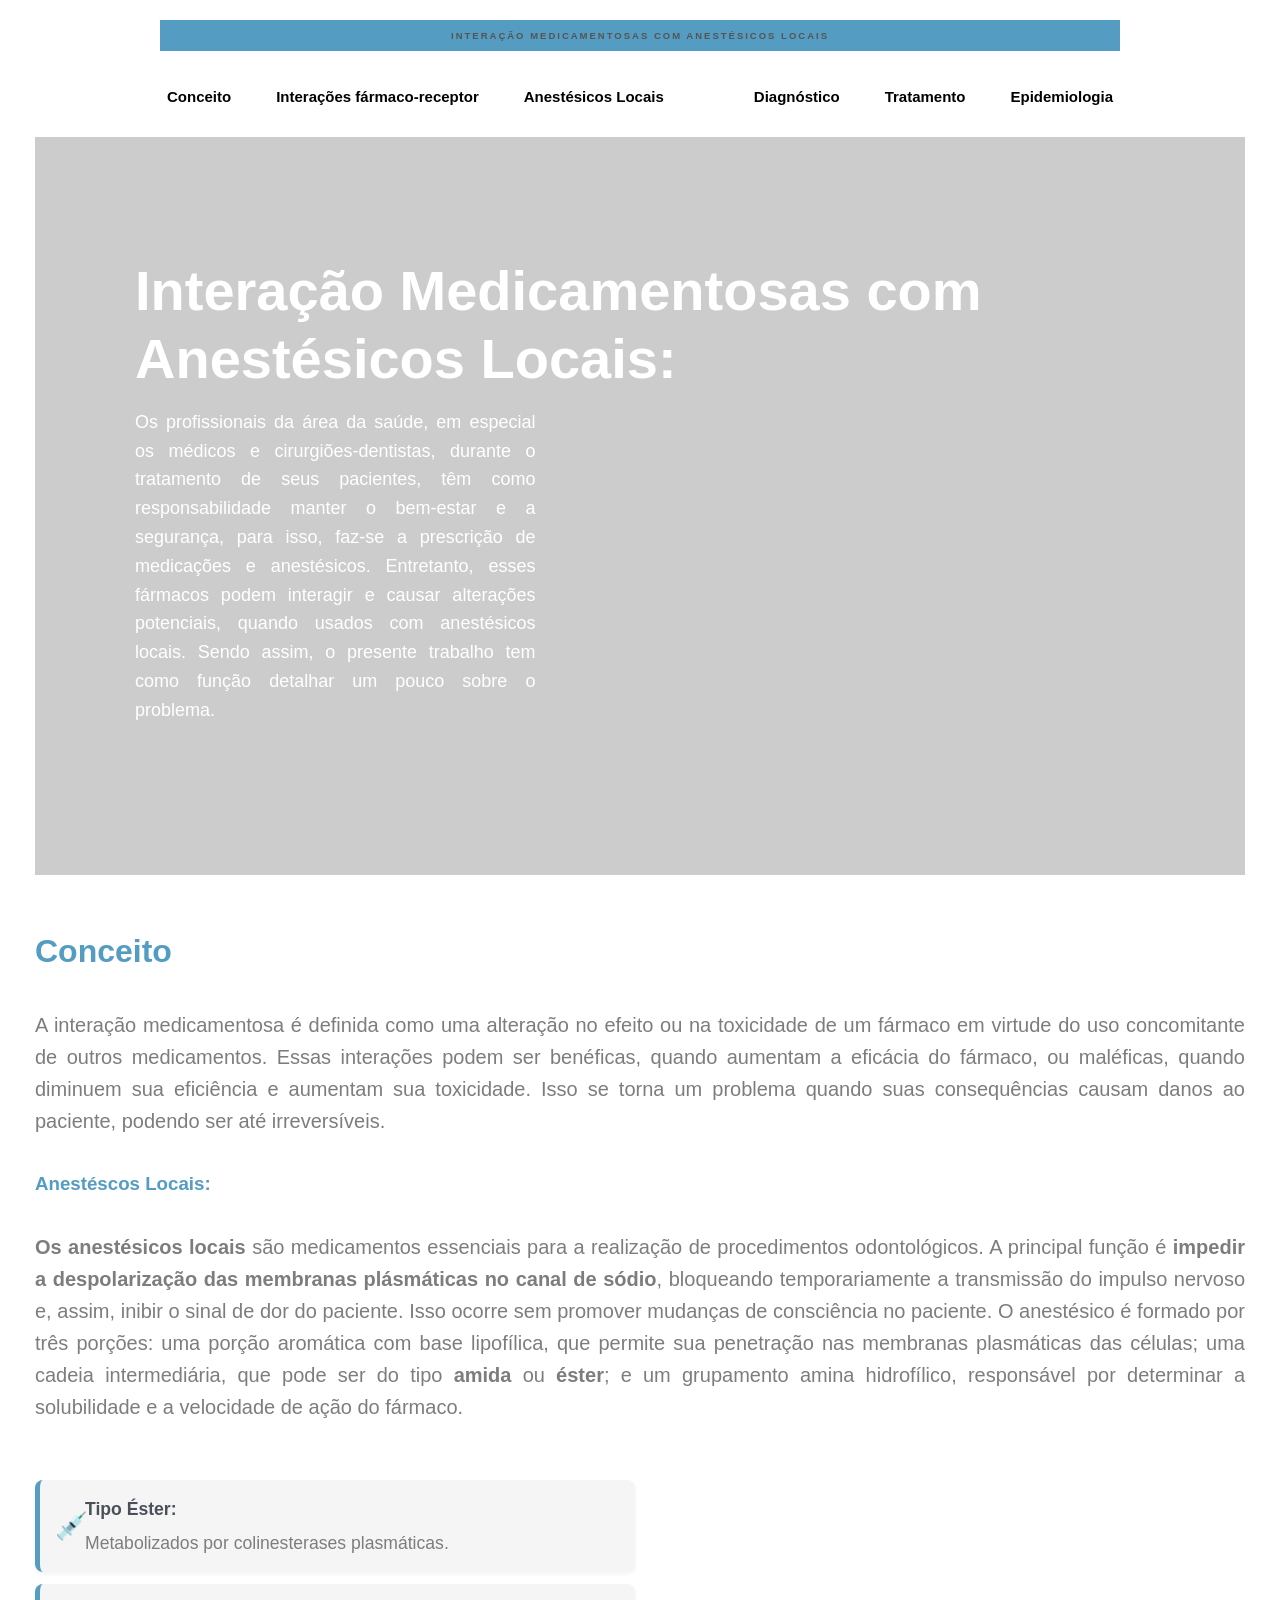
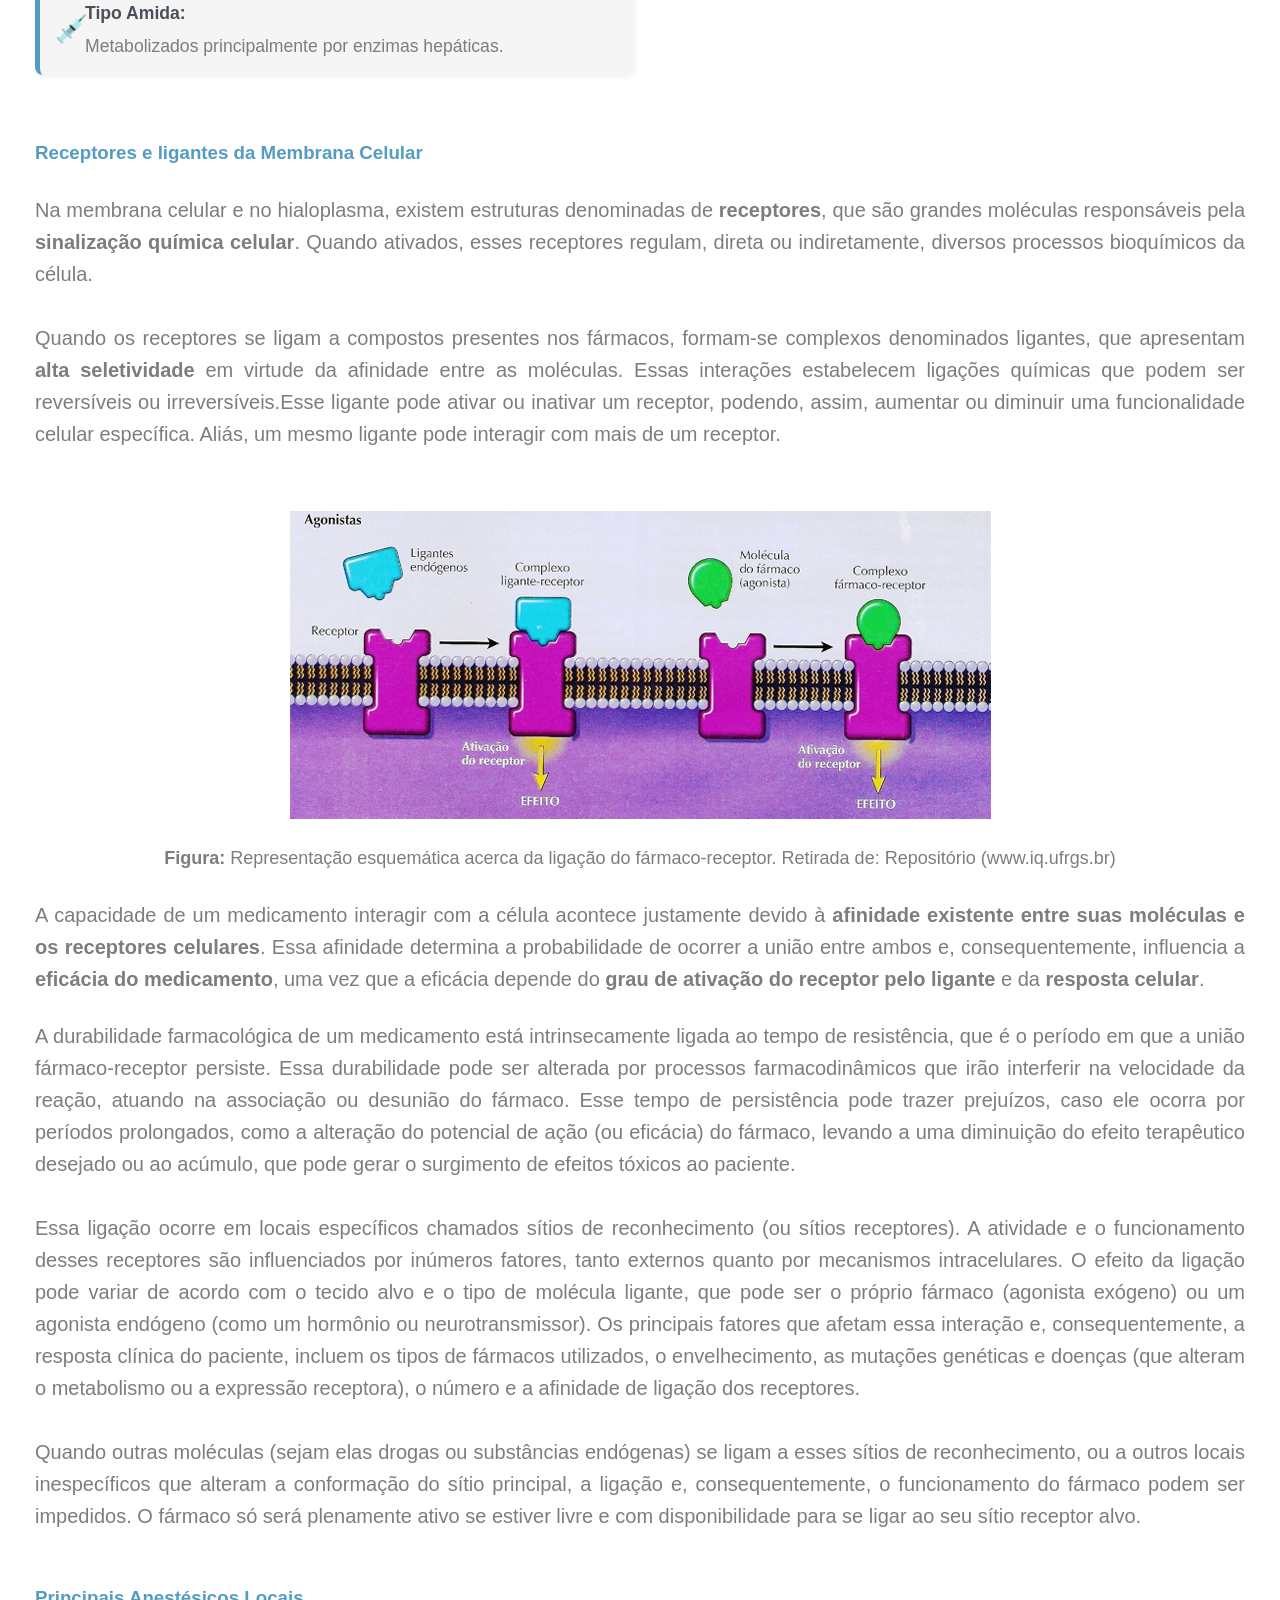
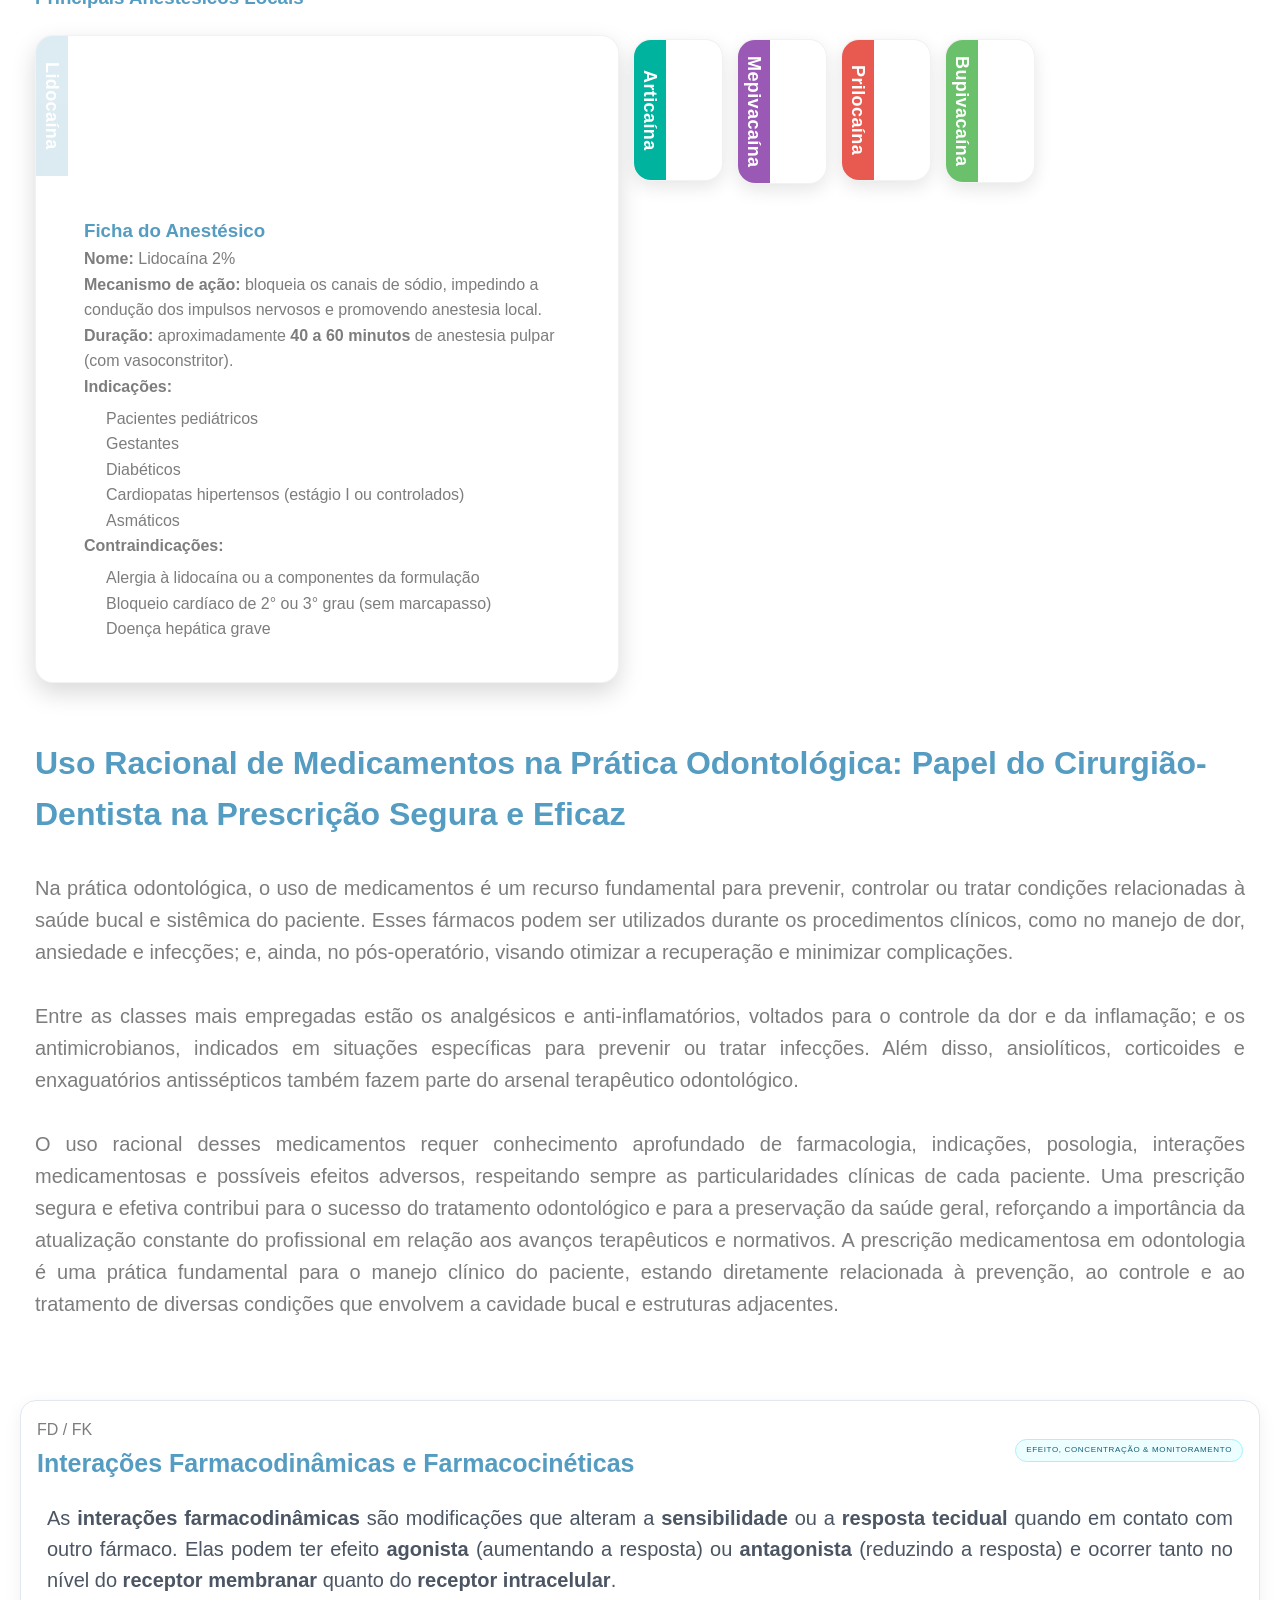
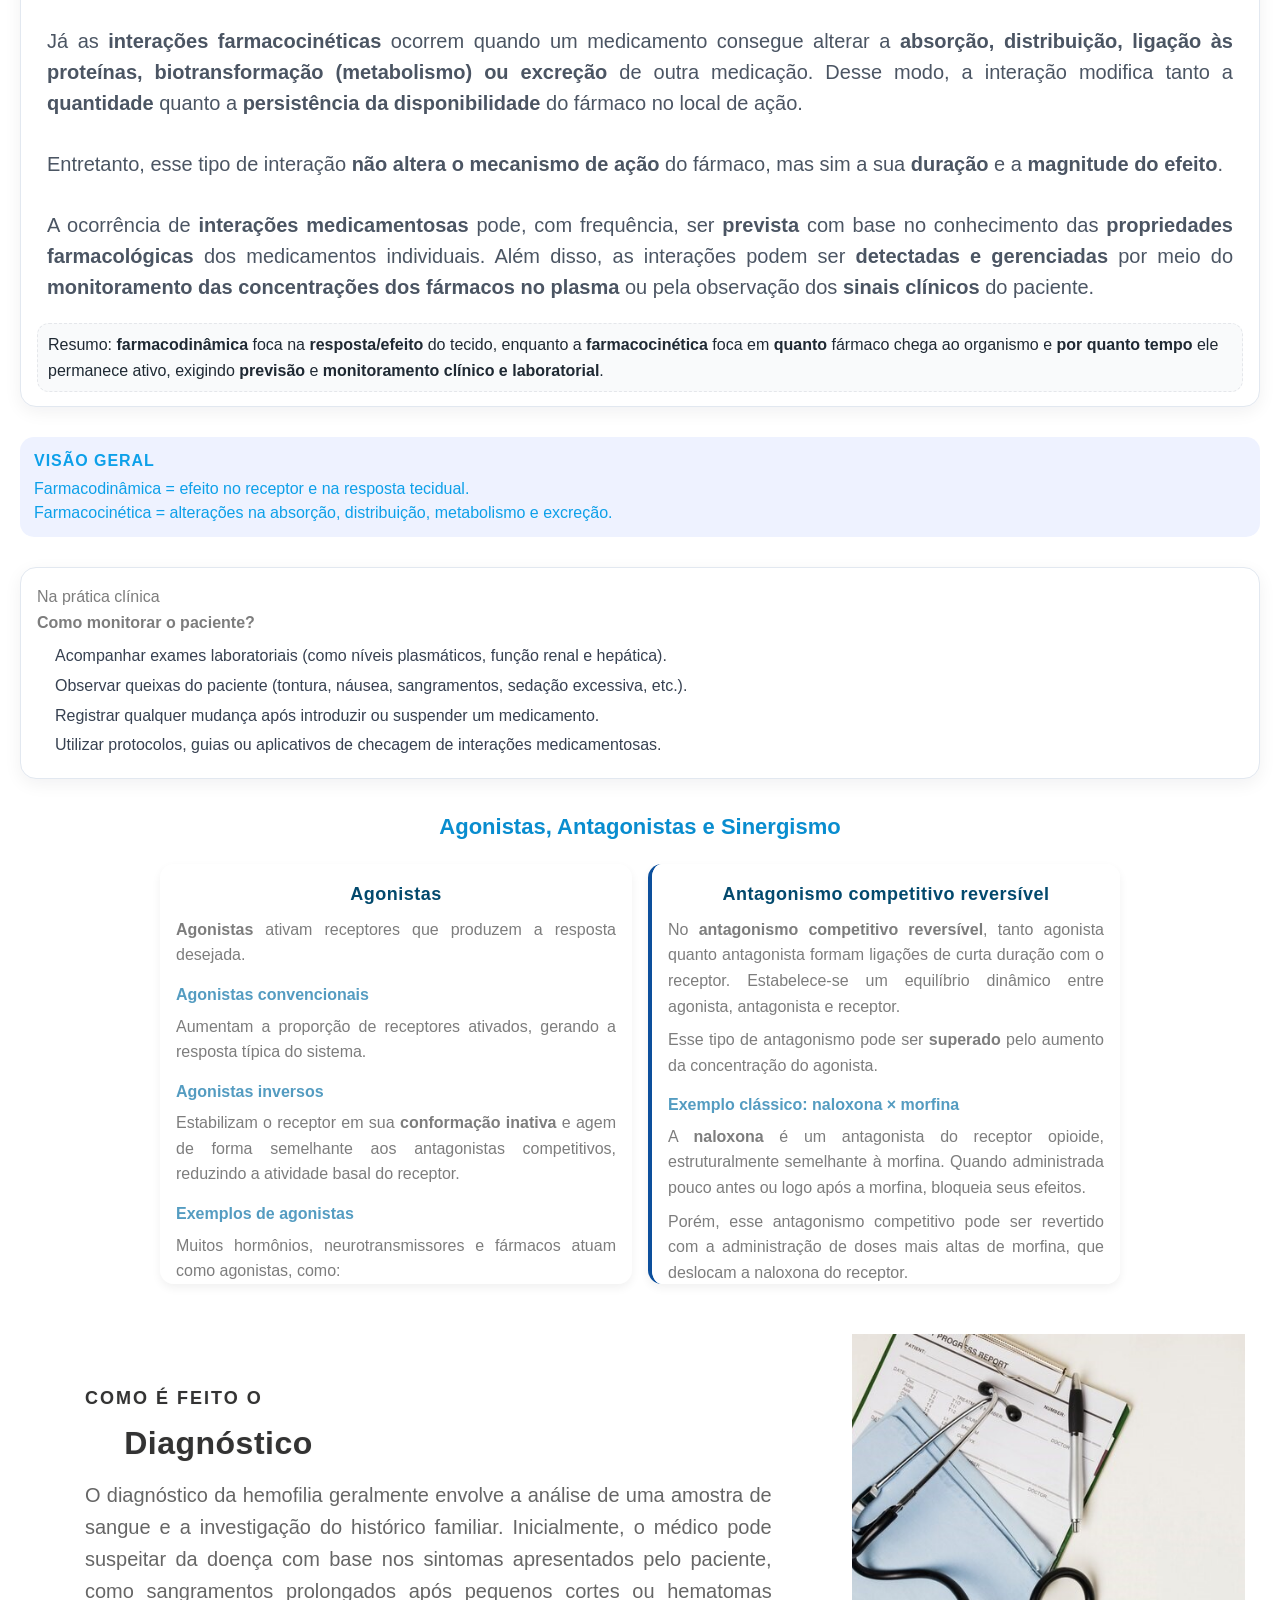
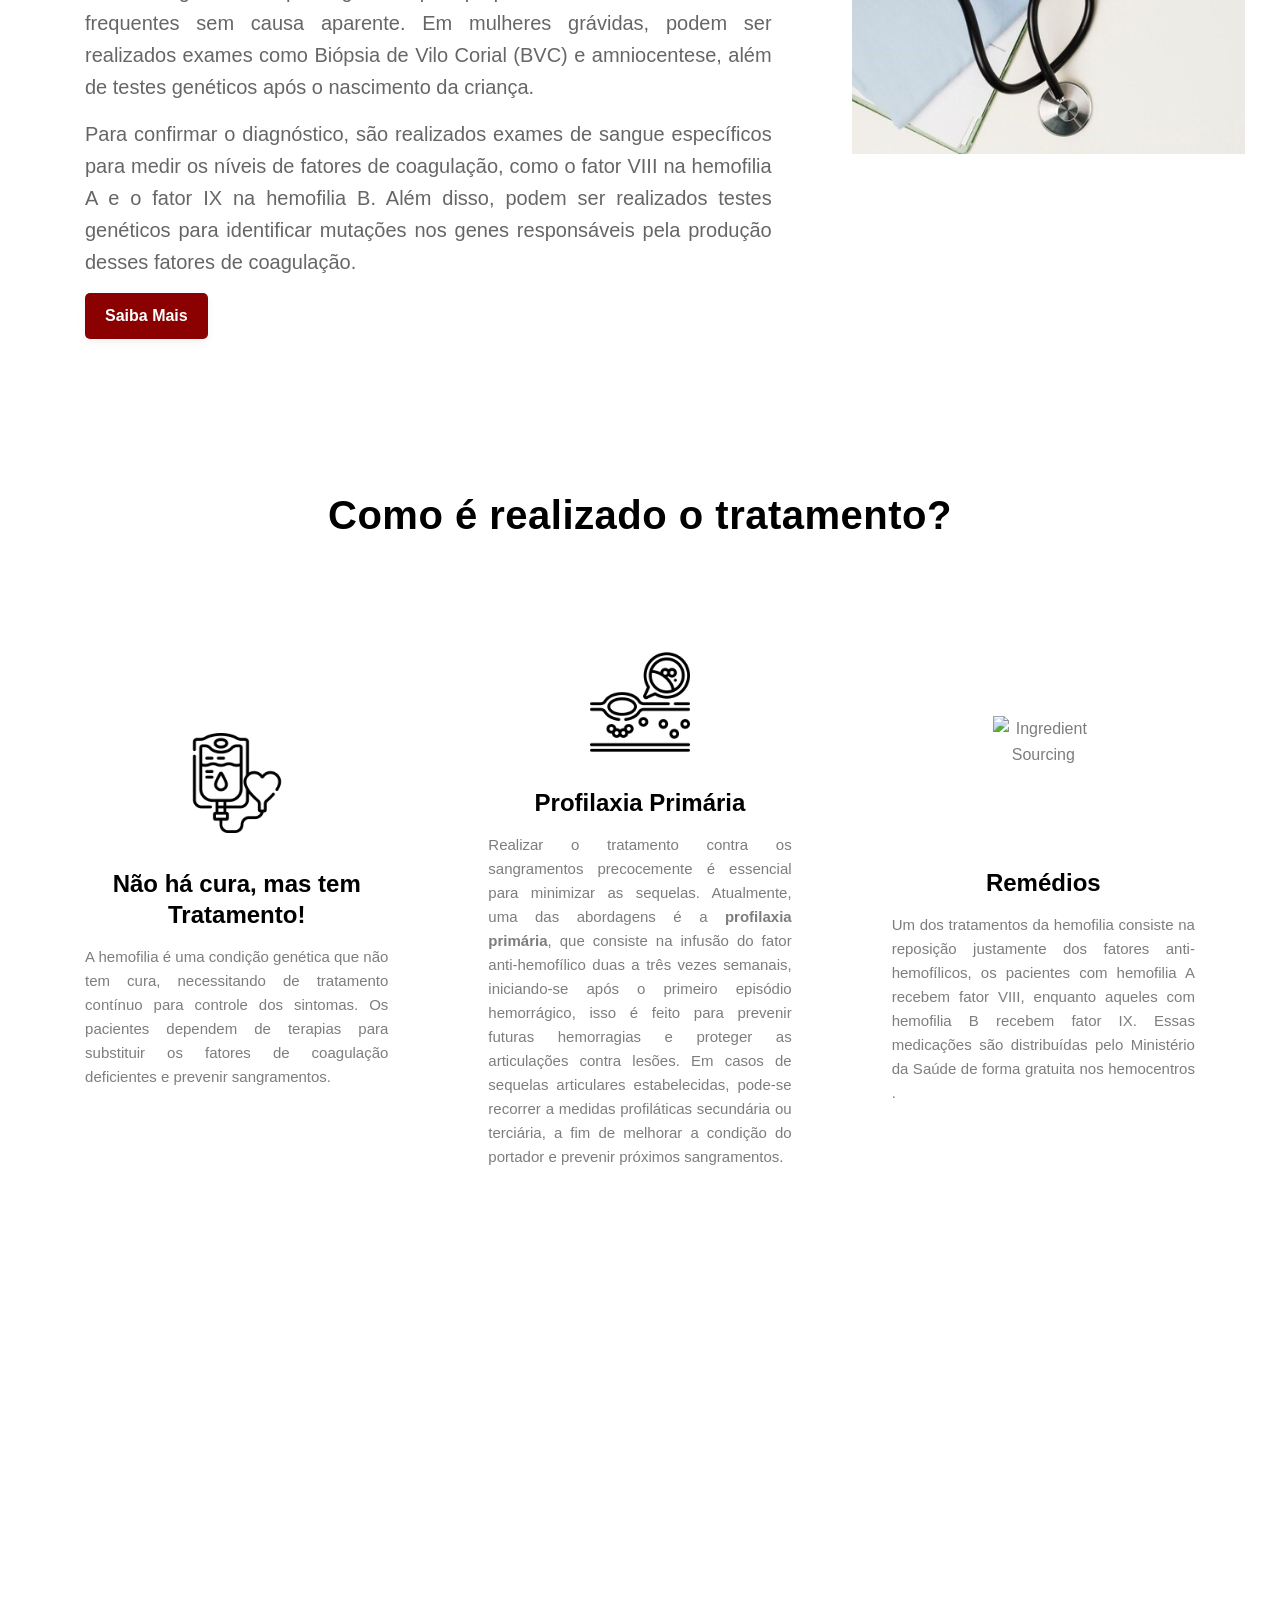
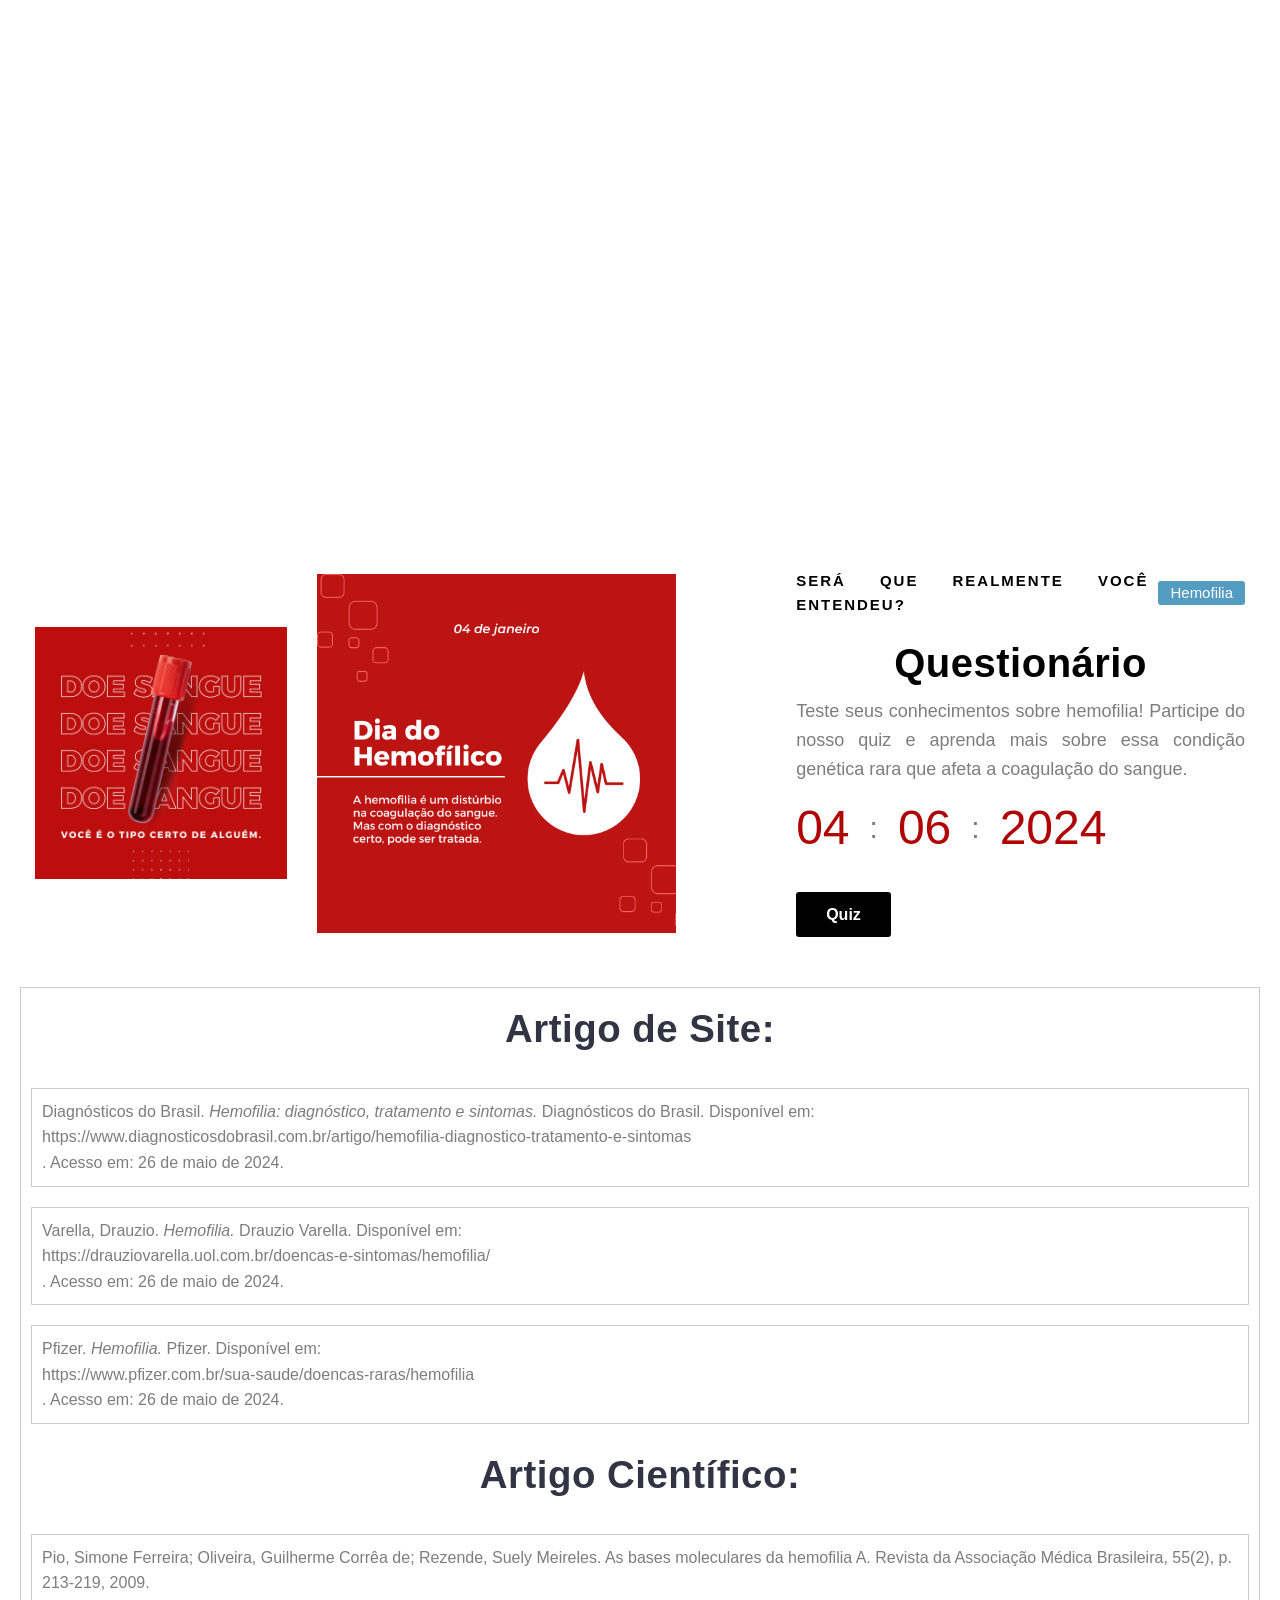
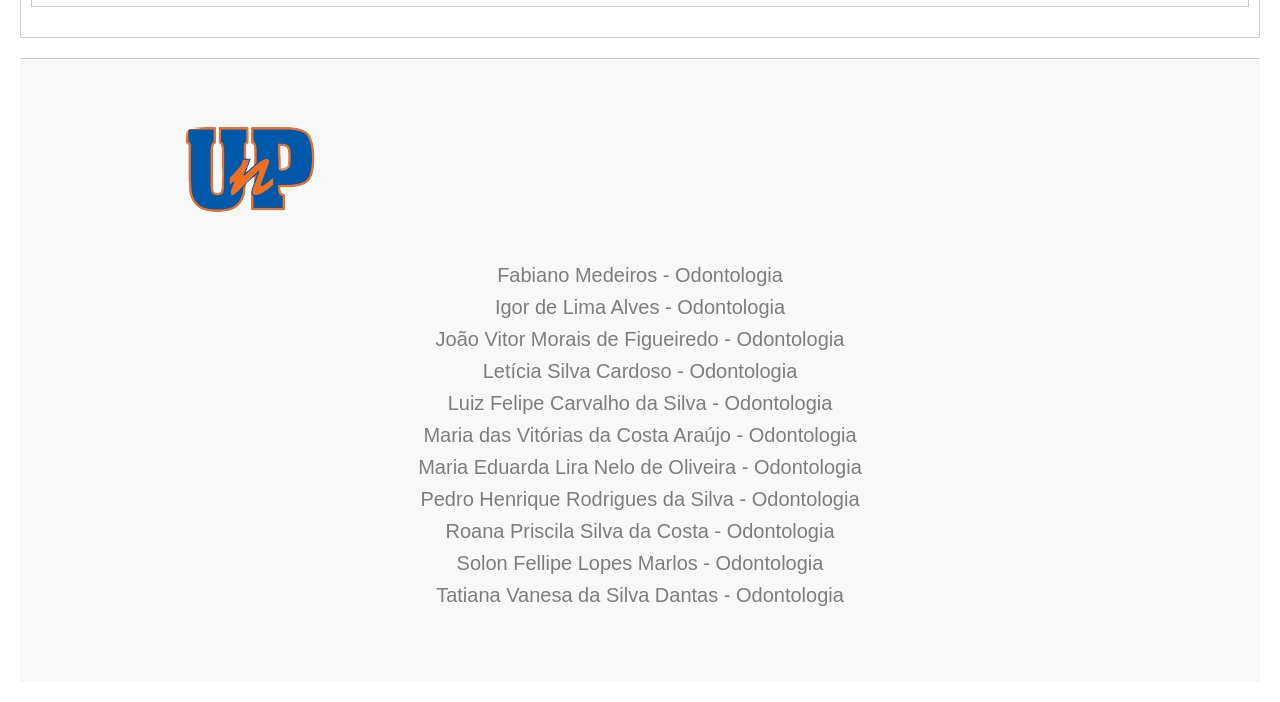
==== commit c5bdbdfa: "Add files via upload" ====
--- a/hemofilia/index.html
+++ b/hemofilia/index.html
@@ -236,8 +236,8 @@
       aumentar ou diminuir uma funcionalidade celular específica. Aliás, um mesmo ligante
       pode interagir com mais de um receptor.
                 </p>
-  <br> <div style="display: flex; align-items: center;  flex-direction: column;">
-              <img src="farma.png" alt="Esquema que representa a ligação do fármaco">
+  <br> <div class="container-imagem">
+              <img src="farma.png" alt="Esquema que representa a ligação do fármaco"class="imagem-responsiva-final">
             
             </div>
             <p style="text-align: center;"><strong>Figura:</strong> Representação esquemática acerca da ligação do 
@@ -395,7 +395,7 @@
 <br><br>
 O uso racional desses medicamentos requer conhecimento aprofundado de farmacologia, indicações, posologia, interações medicamentosas e possíveis efeitos adversos, respeitando sempre as particularidades clínicas de cada paciente. Uma prescrição segura e efetiva contribui para o sucesso do tratamento odontológico e para a preservação da saúde geral, reforçando a importância da atualização constante do profissional em relação aos avanços terapêuticos e normativos.
 A prescrição medicamentosa em odontologia é uma prática fundamental para o manejo clínico do paciente, estando diretamente relacionada à prevenção, ao controle e ao tratamento de diversas condições que envolvem a cavidade bucal e estruturas adjacentes.
-<br>  <br>
+
       </section>
 
 
@@ -477,6 +477,162 @@
   </ul>
 </div>
 
+
+
+<header>
+  <h1 style="color: #098dcf; font-size: 22px;">Agonistas, Antagonistas e Sinergismo</h1>
+</header>
+
+<div class="wrapper">
+  <!-- CARD 1: AGONISTAS E ANTAGONISTAS -->
+  <section class="scroll-container" data-scrollbar>
+    <div class="scroll-content">
+      <h2>Agonistas</h2>
+      <p><strong>Agonistas</strong> ativam receptores que produzem a resposta desejada.</p>
+
+      <h3>Agonistas convencionais</h3>
+      <p>
+        Aumentam a proporção de receptores ativados, gerando a resposta típica do sistema.
+      </p>
+
+      <h3>Agonistas inversos</h3>
+      <p>
+        Estabilizam o receptor em sua <strong>conformação inativa</strong> e agem de forma semelhante
+        aos antagonistas competitivos, reduzindo a atividade basal do receptor.
+      </p>
+
+      <h3>Exemplos de agonistas</h3>
+      <p>
+        Muitos hormônios, neurotransmissores e fármacos atuam como agonistas, como:
+      </p>
+      <ul>
+        <li>Neurotransmissores: acetilcolina, histamina, noradrenalina.</li>
+        <li>Fármacos: morfina, fenilefrina, isoproterenol, benzodiazepinas, barbitúricos.</li>
+      </ul>
+
+      <h2>Antagonistas</h2>
+      <p>
+        <strong>Antagonistas</strong> impedem a ativação do receptor, bloqueando a ação de agonistas
+        endógenos ou exógenos.
+      </p>
+
+      <h3>Efeito sobre a função celular</h3>
+      <ul>
+        <li>
+          <strong>Aumentam a função celular</strong> quando bloqueiam uma substância que
+          normalmente <em>diminui</em> a função.
+        </li>
+        <li>
+          <strong>Diminuem a função celular</strong> quando bloqueiam uma substância que
+          normalmente <em>aumenta</em> a função.
+        </li>
+      </ul>
+
+      <h3>Classificação quanto à ligação ao receptor</h3>
+      <p><strong>Antagonistas reversíveis:</strong> dissociam-se prontamente do receptor.</p>
+      <p>
+        <strong>Antagonistas irreversíveis:</strong> formam ligação química estável, permanente
+        ou quase permanente (por exemplo, por alquilação).
+      </p>
+      <p>
+        <strong>Antagonistas pseudoirreversíveis:</strong> dissociam-se lentamente, gerando efeito
+        prolongado.
+      </p>
+
+      <h3>Antagonismo competitivo</h3>
+      <p>
+        No <strong>antagonismo competitivo</strong>, o antagonista compete com o agonista pelo mesmo
+        sítio de ligação no receptor, impedindo sua ligação.
+      </p>
+
+      <h3>Antagonismo não competitivo</h3>
+      <p>
+        No <strong>antagonismo não competitivo</strong>, agonista e antagonista podem ligar-se
+        simultaneamente ao receptor, mas a ligação do antagonista reduz ou impede a ação do agonista,
+        geralmente por alteração alostérica ou bloqueio de etapa subsequente.
+      </p>
+    </div>
+  </section>
+
+  <!-- CARD 2: COMPETITIVO, EXEMPLOS E SINERGISMO -->
+  <section class="scroll-container box-2" data-scrollbar>
+    <div class="scroll-content">
+      <h2>Antagonismo competitivo reversível</h2>
+      <p>
+        No <strong>antagonismo competitivo reversível</strong>, tanto agonista quanto antagonista formam
+        ligações de curta duração com o receptor. Estabelece-se um equilíbrio dinâmico entre agonista,
+        antagonista e receptor.
+      </p>
+      <p>
+        Esse tipo de antagonismo pode ser <strong>superado</strong> pelo aumento da concentração do agonista.
+      </p>
+
+      <h3>Exemplo clássico: naloxona × morfina</h3>
+      <p>
+        A <strong>naloxona</strong> é um antagonista do receptor opioide, estruturalmente semelhante
+        à morfina. Quando administrada pouco antes ou logo após a morfina, bloqueia seus efeitos.
+      </p>
+      <p>
+        Porém, esse antagonismo competitivo pode ser revertido com a administração de doses mais altas
+        de morfina, que deslocam a naloxona do receptor.
+      </p>
+
+      <h2>Agonistas parciais e agonistas/antagonistas</h2>
+      <p>
+        Análogos estruturais de agonistas podem apresentar <strong>eficácia baixa</strong> e, por isso,
+        ser classificados como <strong>agonistas parciais</strong>.
+      </p>
+      <p>
+        Eles podem exercer efeito agonista em determinadas condições e, ao mesmo tempo, atuar como
+        antagonistas de agonistas completos, competindo pelo mesmo receptor.
+      </p>
+
+      <h3>Pentazocina</h3>
+      <p>
+        A <strong>pentazocina</strong> ativa receptores opioides, desencadeando efeitos típicos de opioides,
+        mas também pode <strong>bloquear</strong> a ativação desses receptores por outros opioides.
+      </p>
+      <p>
+        Assim, comporta-se como <strong>agonista parcial</strong> e também como
+        <strong>agonista/antagonista</strong>, atenuando os efeitos de outro opioide administrado
+        enquanto ainda estiver ligada ao receptor.
+      </p>
+      <p>
+        Um fármaco que age como agonista parcial em um tecido pode atuar como agonista completo em outro,
+        dependendo da reserva de receptores e do sistema envolvido.
+      </p>
+
+      <h2>Sinergismo farmacológico</h2>
+      <p>
+        <strong>Sinergismo</strong> ocorre quando a associação de dois fármacos produz um efeito
+        maior do que o efeito de cada um isoladamente.
+      </p>
+
+      <h3>Sinergismo aditivo</h3>
+      <p>
+        No <strong>sinergismo aditivo</strong>, os efeitos dos fármacos se somam de forma previsível
+        (efeito total ≈ efeito A + efeito B).
+      </p>
+      <p>
+        Exemplo: uso conjunto de dois anti-hipertensivos com mecanismos distintos, resultando em
+        maior redução da pressão arterial.
+      </p>
+
+      <h3>Sinergismo potencializador</h3>
+      <p>
+        No <strong>sinergismo potencializador</strong>, um fármaco tem pouco ou nenhum efeito isoladamente,
+        mas aumenta de forma importante o efeito de outro fármaco quando usados em associação.
+      </p>
+      <p>
+        Exemplos:
+      </p>
+      <ul>
+        <li>Cafeína potencializando o efeito analgésico de alguns fármacos.</li>
+        <li>Associação de benzodiazepínicos com outros depressores do SNC, intensificando a depressão do sistema nervoso central.</li>
+      </ul>
+    </div>
+  </section>
+</div>
 
 
 
--- a/hemofilia/style.css
+++ b/hemofilia/style.css
@@ -1,256 +1,366 @@
-.topo-interacoes{
-  display:flex;
-  justify-content:space-between;
-  align-items:flex-start;
-  gap:18px;
-  margin-bottom:22px;
-}
-
-.titulo-bloco{
-  display:flex;
-  flex-direction:column;
-  gap:6px;
-}
-
-.etiqueta{
-  display:inline-flex;
-  align-items:center;
-  gap:8px;
-  padding:6px 12px;
-  border-radius:999px;
-  background:#e0e7ff;
-  font-size:0.8rem;
-  font-weight:600;
-  letter-spacing:0.04em;
-  text-transform:uppercase;
-  color:#4338ca;
-}
-
-.bolinha{
-  width:8px;
-  height:8px;
-  border-radius:999px;
-  background:#4f46e5;
-}
-
-.titulo-bloco h2{
-  margin:0;
-  font-size:1.5rem;
-}
-
-.titulo-bloco p{
-  margin:0;
-  font-size:1rem;
-  color:#475569;
-}
-
-.resumo-rapido{
-  min-width:230px;
-  padding:12px 14px;
-  border-radius:14px;
-  background:#eef2ff;
-  font-size: 16PX;
-  color:#549cc1;;
-  line-height:1.5;
-  margin: 30px;
+/* --- Estilos Básicos Aprimorados --- */
+
+
+/* ------------------ RESET SIMPLES ------------------ */
+*,
+*::before,
+*::after {
+  box-sizing: border-box;
+  margin: 0;
+  padding: 0;
+}
+
+/* ------------------ BASE ------------------ */
+body {
+  font-family: Arial, Helvetica, sans-serif;
+  background: #f5f7fb;
+  color: #222;
+  line-height: 1.6;
+  padding: 20px;
+}
+
+/* ------------------ CABEÇALHO ------------------ */
+header {
+  max-width: 960px;
+  margin: 0 auto 20px auto;
+  text-align: center;
+}
+
+header h1 {
+  font-size: 1.8rem;
+  margin-bottom: 8px;
+  color: #1f3b57;
+}
+
+header p {
+  font-size: 0.95rem;
+  color: #555;
+}
+
+/* ------------------ LAYOUT DOS CARDS ------------------ */
+.wrapper {
+  max-width: 960px;
+  margin: 0 auto;
+  display: grid;
+  grid-template-columns: 1fr 1fr;
+  gap: 16px;
+  font-size: 20px;
+}
+
+/* Cada seção (card) rolável */
+.scroll-container {
+  background: #ffffff;
+  border-radius: 14px;
+  box-shadow: 0 4px 10px rgba(0, 0, 0, 0.06);
+  padding: 16px;
+  max-height: 420px;      /* altura dos cards */
+  overflow-y: auto;       /* rolagem vertical */
+}
+
+/* Card 2 pode ter um leve destaque se quiser */
+.box-2 {
+  border-left: 4px solid #0c4f9c;
+}
+
+/* Conteúdo interno */
+.scroll-content h2 {
+  font-size: 18px;
+  margin-bottom: 8px;
+  color: #02496d;
+}
+
+.scroll-content h3 {
+  font-size: 16px;
+  margin-top: 14px;
+  margin-bottom: 6px;
+  color: #549cc1;
+}
+
+.scroll-content p {
+  font-size: 16px;
+  margin-bottom: 8px;
+  text-align: justify;
+}
+
+.scroll-content ul {
+  margin-left: 18px;
+  margin-bottom: 8px;
+}
+
+.scroll-content li {
+  font-size: 16px;
+  margin-bottom: 4px;
+}
+
+/* ------------------ SCROLLBAR MAIS BONITINHA (WEBKIT) ------------------ */
+.scroll-container::-webkit-scrollbar {
+  width: 6px;
+}
+
+.scroll-container::-webkit-scrollbar-track {
+  background: #eef1f6;
+  border-radius: 10px;
+}
+
+.scroll-container::-webkit-scrollbar-thumb {
+  background: #c2ccdd;
+  border-radius: 10px;
+}
+
+/* ------------------ RESPONSIVIDADE ------------------ */
+@media (max-width: 768px) {
+  body {
+    padding: 12px;
+  }
+
+  .wrapper {
+    grid-template-columns: 1fr;  /* empilha os cards no celular */
+  }
+
+  .scroll-container {
+    max-height: 360px;
+  }
+
+  header h1 {
+    font-size: 1.5rem;
+  }
+}
+
+
+.scroll-container.is-scrolling {
+  box-shadow: 0 0 0 4px rgba(39, 165, 223, 0.2);
+}
+
+
+.topo-interacoes {
+    display: flex;
+    justify-content: space-between;
+    align-items: flex-start;
+    gap: 18px;
+    margin-bottom: 22px;
+    /* Permite quebra de linha em telas pequenas */
+    flex-wrap: wrap;
+}
+
+.titulo-bloco {
+    display: flex;
+    flex-direction: column;
+    gap: 6px;
+    /* Permite que o bloco cresça e ocupe o espaço */
+    flex-grow: 1;
+    min-width: 0;
+}
+
+/* ... Estilos para .etiqueta, .bolinha, h2, p permanecem inalterados ... */
+
+.resumo-rapido {
+    /* Mantenho 16PX */
+    font-size: 16PX; 
+    min-width: 230px;
+    padding: 12px 14px;
+    border-radius: 14px;
+    background: #eef2ff;
+    color: #0da0e9;
+    line-height: 1.5;
+    /* Remove margens fixas aqui. Elas serão corrigidas na media query */
+    margin: 30px 0; 
+    flex-shrink: 0; /* Impede que ele encolha menos que 230px */
 }
 
 .resumo-rapido strong{
-  font-size:0.85rem;
-  text-transform:uppercase;
-  letter-spacing:0.06em;
-  display:block;
-  margin-bottom:4px;
+    font-size:0.85rem;
+    text-transform:uppercase;
+    letter-spacing:0.06em;
+    display:block;
+    margin-bottom:4px;
 }
 
 .grid-interacoes{
-  display:grid;
-  grid-template-columns: repeat(2, minmax(0,1fr));
-  gap:16px;
-  margin-bottom:18px;
+    display:grid;
+    /* Usa auto-fit para quebrar as colunas automaticamente */
+    grid-template-columns: repeat(auto-fit, minmax(280px, 1fr));
+    gap:16px;
+    margin-bottom:18px;
 }
 
 .card-interacao{
-  background:#ffffff;
-  border-radius:16px;
-  padding:16px 16px 14px;
-  box-shadow:0 5px 18px rgba(15,23,42,0.06);
-  border:1px solid #e2e8f0;
-  display:flex;
-  flex-direction:column;
-  gap:10px;
-    margin: 30px;
-
+    background:#ffffff;
+    border-radius:16px;
+    padding:16px 16px 14px;
+    box-shadow:0 5px 18px rgba(15,23,42,0.06);
+    border:1px solid #e2e8f0;
+    display:flex;
+    flex-direction:column;
+    gap:10px;
+    /* Remove margens fixas aqui. Elas serão corrigidas na media query */
+    margin: 30px 0; 
 }
 
 .cabecalho-card{
-  display:flex;
-  justify-content:space-between;
-  align-items:center;
-  gap:10px;
-}
-
-.titulo-card{
-  display:flex;
-  align-items:center;
-  gap:10px;
-}
-
-.tag-tipo{
-  width:36px;
-  height:36px;
-  border-radius:999px;
-  display:flex;
-  align-items:center;
-  justify-content:center;
-  font-size:0.95rem;
-  font-weight:700;
-  background:#eef2ff;
-  color:#549cc1;;
-  flex-shrink:0;
-}
+    display:flex;
+    justify-content:space-between;
+    align-items:center;
+    gap:10px;
+    /* Permite quebra de linha no cabeçalho (útil para o chip) */
+    flex-wrap: wrap; 
+}
+
+/* ... Estilos para .titulo-card, .tag-tipo permanecem inalterados ... */
 
 .titulo-card h3{
-  margin:0;
-  font-size:25PX;
-  color:#549cc1;
+    margin:0;
+    /* Mantenho 25PX */
+    font-size:25PX; 
+    color:#549cc1;
+    /* Garante que o texto se encolha e não ultrapasse o contêiner */
+    min-width: 0; 
 }
 
 .chip{
-  padding:4px 10px;
-  border-radius:999px;
-  font-size:0.8rem;
-  text-transform:uppercase;
-  letter-spacing:0.08em;
-  background:#ecfeff;
-  color:#155e75;
-  border:1px solid #a5f3fc;
-  white-space:nowrap;
+    /* Garante que o chip não encolha */
+    flex-shrink: 0;
+    padding:4px 10px;
+    border-radius:999px;
+    font-size:0.8rem;
+    text-transform:uppercase;
+    letter-spacing:0.08em;
+    background:#ecfeff;
+    color:#155e75;
+    border:1px solid #a5f3fc;
+    white-space:nowrap;
 }
 
 .card-interacao p{
-  margin:0;
-  font-size:20PX;
-  color:#4b5563;
-  line-height:1.55;
-  padding: 10PX;
+    margin:0;
+    /* Mantenho 20PX */
+    font-size:20PX; 
+    color:#4b5563;
+    line-height:1.55;
+    /* Mantenho 10PX */
+    padding: 10PX;
 }
 
 .destaque-frase{
-  font-size: 16PX;
-  padding:8px 10px;
-  border-radius:12px;
-  background:#f9fafb;
-  color:#1f2933;
-  border:1px dashed #e5e7eb;
-}
-
-.rodape-monitoramento{
-  margin-top:4px;
-  padding:14px 16px;
-  border-radius:16px;
-  background:#0f172a;
-  color:#e5e7eb;
-  display:flex;
-  flex-direction:column;
-  gap:8px;
-}
-
-.rodape-monitoramento strong{
-  font-size:0.9rem;
-  letter-spacing:0.08em;
-  text-transform:uppercase;
-  color:#a5b4fc;
-}
-
-.rodape-monitoramento p{
-  margin:0;
-  font-size:1rem;
-  line-height:1.5;
-}
-
-.lista-monitor{
-  display:flex;
-  flex-wrap:wrap;
-  gap:8px;
-  margin-top:6px;
-}
-
-.item-monitor{
-  font-size:0.9rem;
-  padding:5px 10px;
-  border-radius:999px;
-  background:rgba(129,140,248,0.1);
-  border:1px solid rgba(129,140,248,0.4);
-}
+    /* Mantenho 16PX */
+    font-size: 16PX; 
+    padding:8px 10px;
+    border-radius:12px;
+    background:#f9fafb;
+    color:#1f2933;
+    border:1px dashed #e5e7eb;
+}
+
+/* ... Estilos para .rodape-monitoramento, .lista-monitor, .item-monitor permanecem inalterados ... */
 
 .bloco-extra{
-  margin-top:18px;
-  display:grid;
-  grid-template-columns: minmax(0,1.4fr) minmax(0,1fr);
-  gap:16px;
+    margin-top:18px;
+    display:grid;
+    /* Usa auto-fit para quebrar as colunas automaticamente */
+    grid-template-columns: repeat(auto-fit, minmax(280px, 1fr));
+    gap:16px;
 }
 
 .card-extra{
-  background:#ffffff;
-  border-radius:16px;
-  padding:16px;
-  box-shadow:0 5px 18px rgba(15,23,42,0.06);
-  border:1px solid #e2e8f0;
-    margin: 30px;
-
+    background:#ffffff;
+    border-radius:16px;
+    padding:16px;
+    box-shadow:0 5px 18px rgba(15,23,42,0.06);
+    border:1px solid #e2e8f0;
+    /* Remove margens fixas aqui. Elas serão corrigidas na media query */
+    margin: 30px 0;
 }
 
 .card-extra h3{
-  margin:0 0 8px 0;
-  font-size: 16PX;
-}
-
-.card-extra p{
-  margin:0;
-  font-size:1rem;
-  color:#4b5563;
-  line-height:1.6;
-}
-
-.subtitulo-extra{
-  font-size:0.85rem;
-  text-transform:uppercase;
-  letter-spacing:0.08em;
-  color:#549cc1;;
-  margin-bottom:6px;
-  font-weight:600;
-}
+    margin:0 0 8px 0;
+    /* Mantenho 16PX */
+    font-size: 16PX; 
+}
+
+/* ... Estilos para .card-extra p, .subtitulo-extra permanecem inalterados ... */
 
 .lista-passos{
-  margin-top:8px;
-  padding-left:18px;
-  font-size: 16px;
-  color:#374151;
+    margin-top:8px;
+    padding-left:18px;
+    /* Mantenho 16px */
+    font-size: 16px; 
+    color:#374151;
 }
 
 .lista-passos li{
-  margin-bottom:4px;
-}
+    margin-bottom:4px;
+}
+
+/* --- Media Queries Aprimoradas --- */
+
+/* Ajusta elementos que tinham 'margin: 30px' para usar apenas margem vertical em telas grandes, 
+   permitindo que o contêiner principal controle o padding lateral.
+   Isso é feito diretamente no bloco de estilo principal, ajustando para 'margin: 30px 0;'.
+   A media query original será usada para lidar com a quebra e o preenchimento. */
 
 @media (max-width:920px){
-  .container-interacoes{
-    padding:20px 16px;
-  }
-  .topo-interacoes{
-    flex-direction:column;
-  }
-  .grid-interacoes{
-    grid-template-columns:1fr;
-  }
-  .resumo-rapido{
-    width:100%;
-  }
-  .bloco-extra{
-    grid-template-columns:1fr;
-  }
-}
-
+    /* Já existia: Ajusta o padding lateral do contêiner principal em telas pequenas */
+    .container-interacoes{
+        padding:20px 16px;
+    }
+    /* Já existia: Faz o bloco superior empilhar */
+    .topo-interacoes{
+        flex-direction:column;
+    }
+    /* Já existia: Define o resumo rápido para usar a largura total */
+    .resumo-rapido{
+        /* Garante que ocupa a largura máxima disponível */
+        width: 100%; 
+        /* Adiciona margens verticais, mas as laterais são controladas pelo container */
+        margin: 10px 0; 
+    }
+    /* Já existia: Faz a grade de interações empilhar */
+    .grid-interacoes{
+        grid-template-columns:1fr;
+    }
+    /* Já existia: Faz o bloco extra empilhar */
+    .bloco-extra{
+        grid-template-columns:1fr;
+    }
+    /* Adiciona: Garante que os cards empilhados tenham margem superior e inferior */
+    .card-interacao, .card-extra {
+        margin: 10px 0;
+    }
+}
+
+/* Adicionamos um ponto de quebra para telas muito pequenas, caso 920px seja alto demais */
+@media (max-width: 500px) {
+    .cabecalho-card {
+        /* Permite que o título e o chip quebrem para evitar estouro horizontal */
+        flex-direction: column;
+        align-items: flex-start;
+    }
+    .titulo-card {
+        margin-bottom: 5px;
+    }
+}
+/* Container para centralizar e dar espaço ao redor da imagem */
+.container-imagem {
+    display: flex; /* Habilita flexbox para fácil centralização */
+    justify-content: center; /* Centraliza horizontalmente */
+    align-items: center;     /* Centraliza verticalmente (se o contêiner tiver altura definida) */
+    flex-direction: column;  /* Coloca itens em coluna (se tiver mais de um item) */
+    padding: 20px;           /* Espaçamento interno para não colar nas bordas */
+    width: 100%;             /* Garante que o contêiner ocupe a largura total disponível */
+    box-sizing: border-box;  /* Inclui padding e border na largura/altura total */
+}
+
+/* A imagem em si */
+.imagem-responsiva-final {
+    max-width: 100%; /* A imagem nunca será maior que seu contêiner. Usar 100% é mais comum para "encaixar" */
+    height: auto;    /* ESSENCIAL para manter a proporção da imagem */
+    display: block;  /* Remove espaços extras que podem surgir com imagens inline */
+    /* Você pode adicionar um max-height se não quiser que ela fique muito grande em telas muito altas */
+    /* max-height: 500px; */ 
+
+    /* Removi !important pois, em geral, ele só deve ser usado quando estritamente necessário 
+       para sobrescrever estilos de frameworks ou inline. Para estilos próprios, 
+       uma boa organização do CSS já é suficiente. */
+}
 /**
  * copyright 2022 codewithsadee
  */
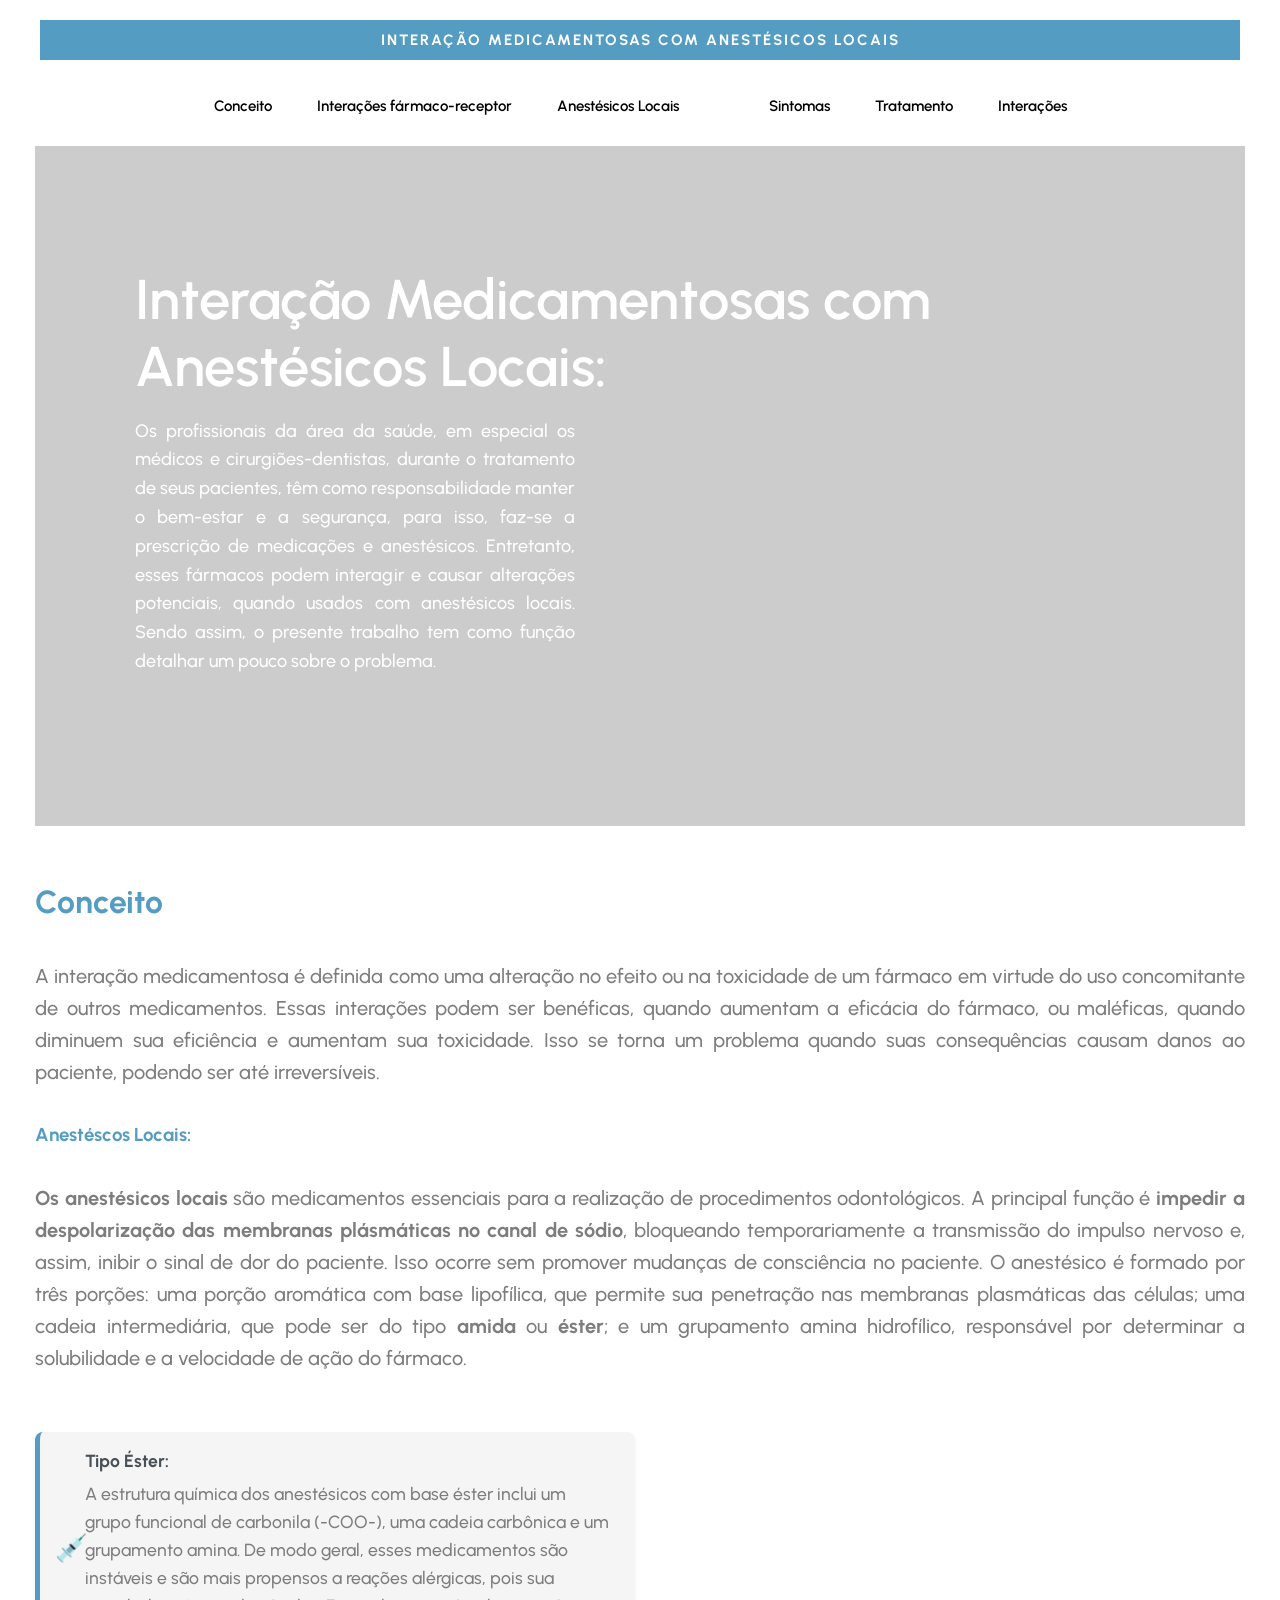
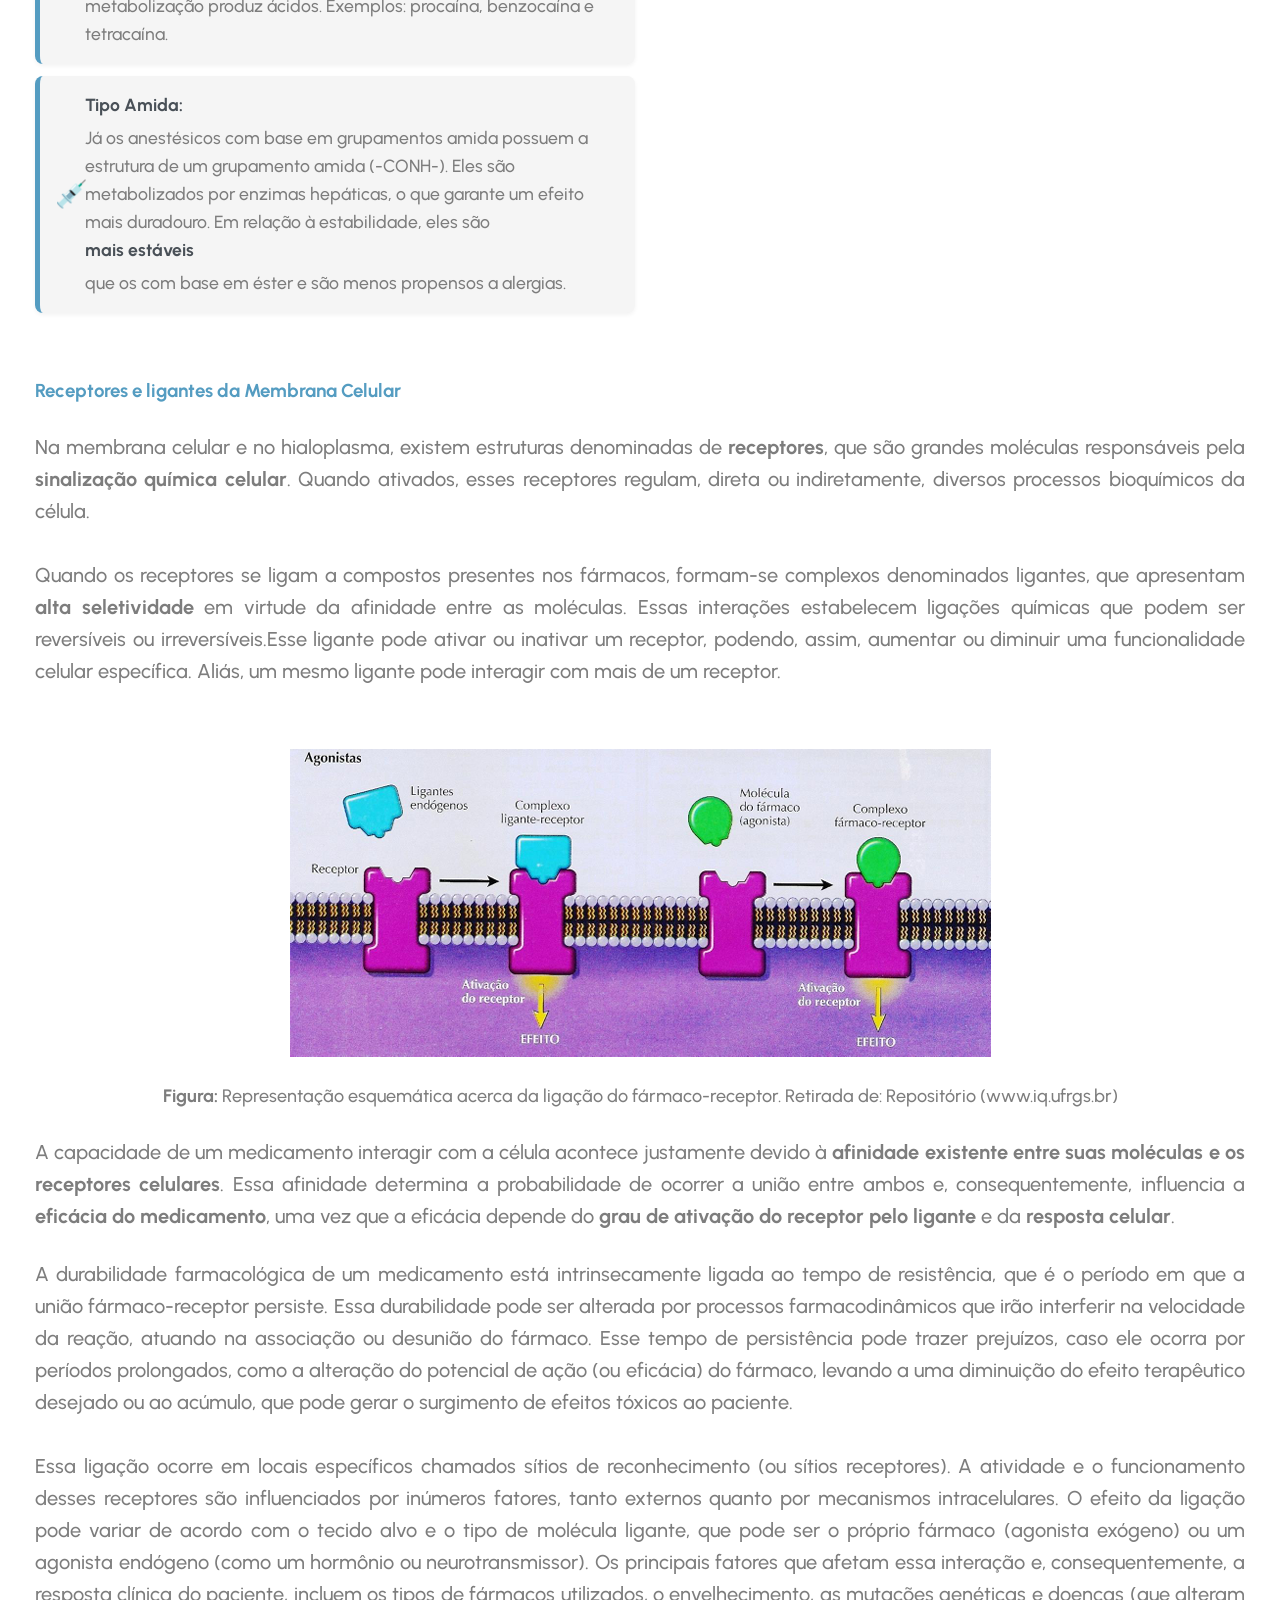
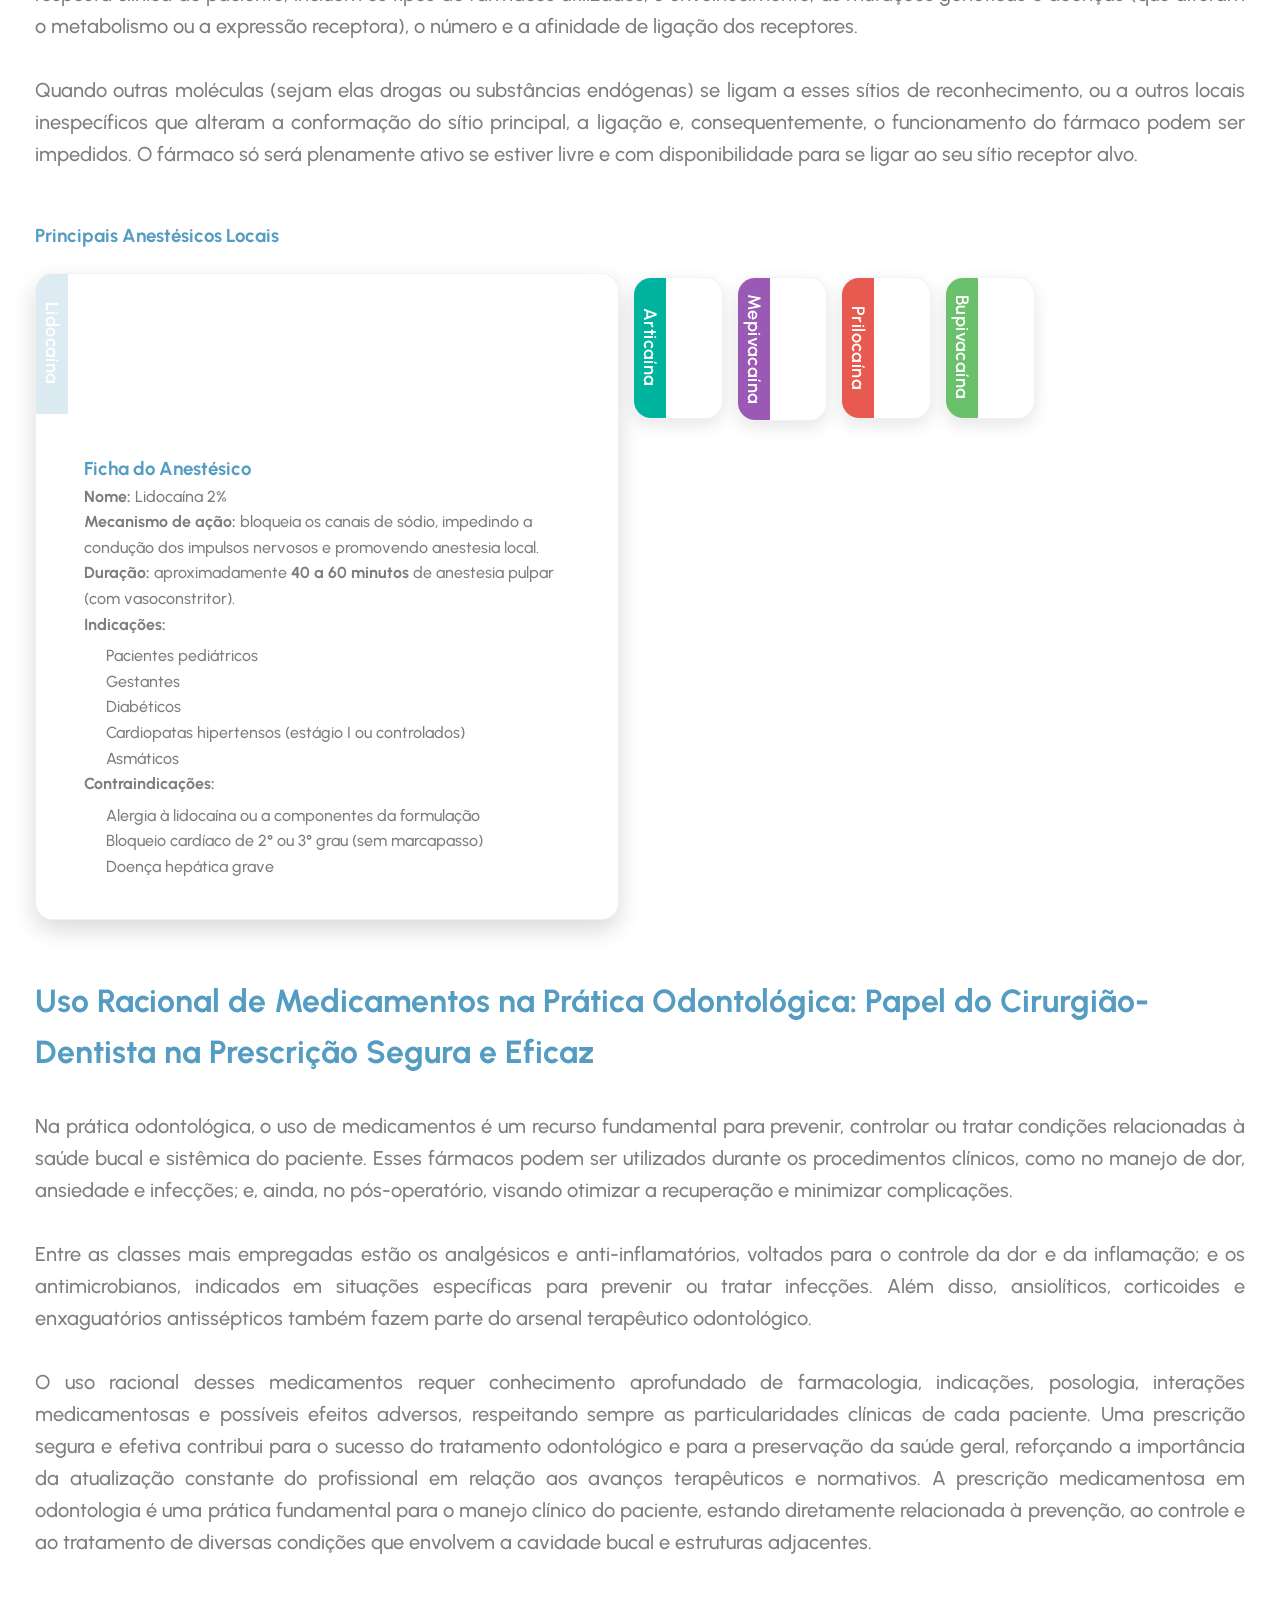
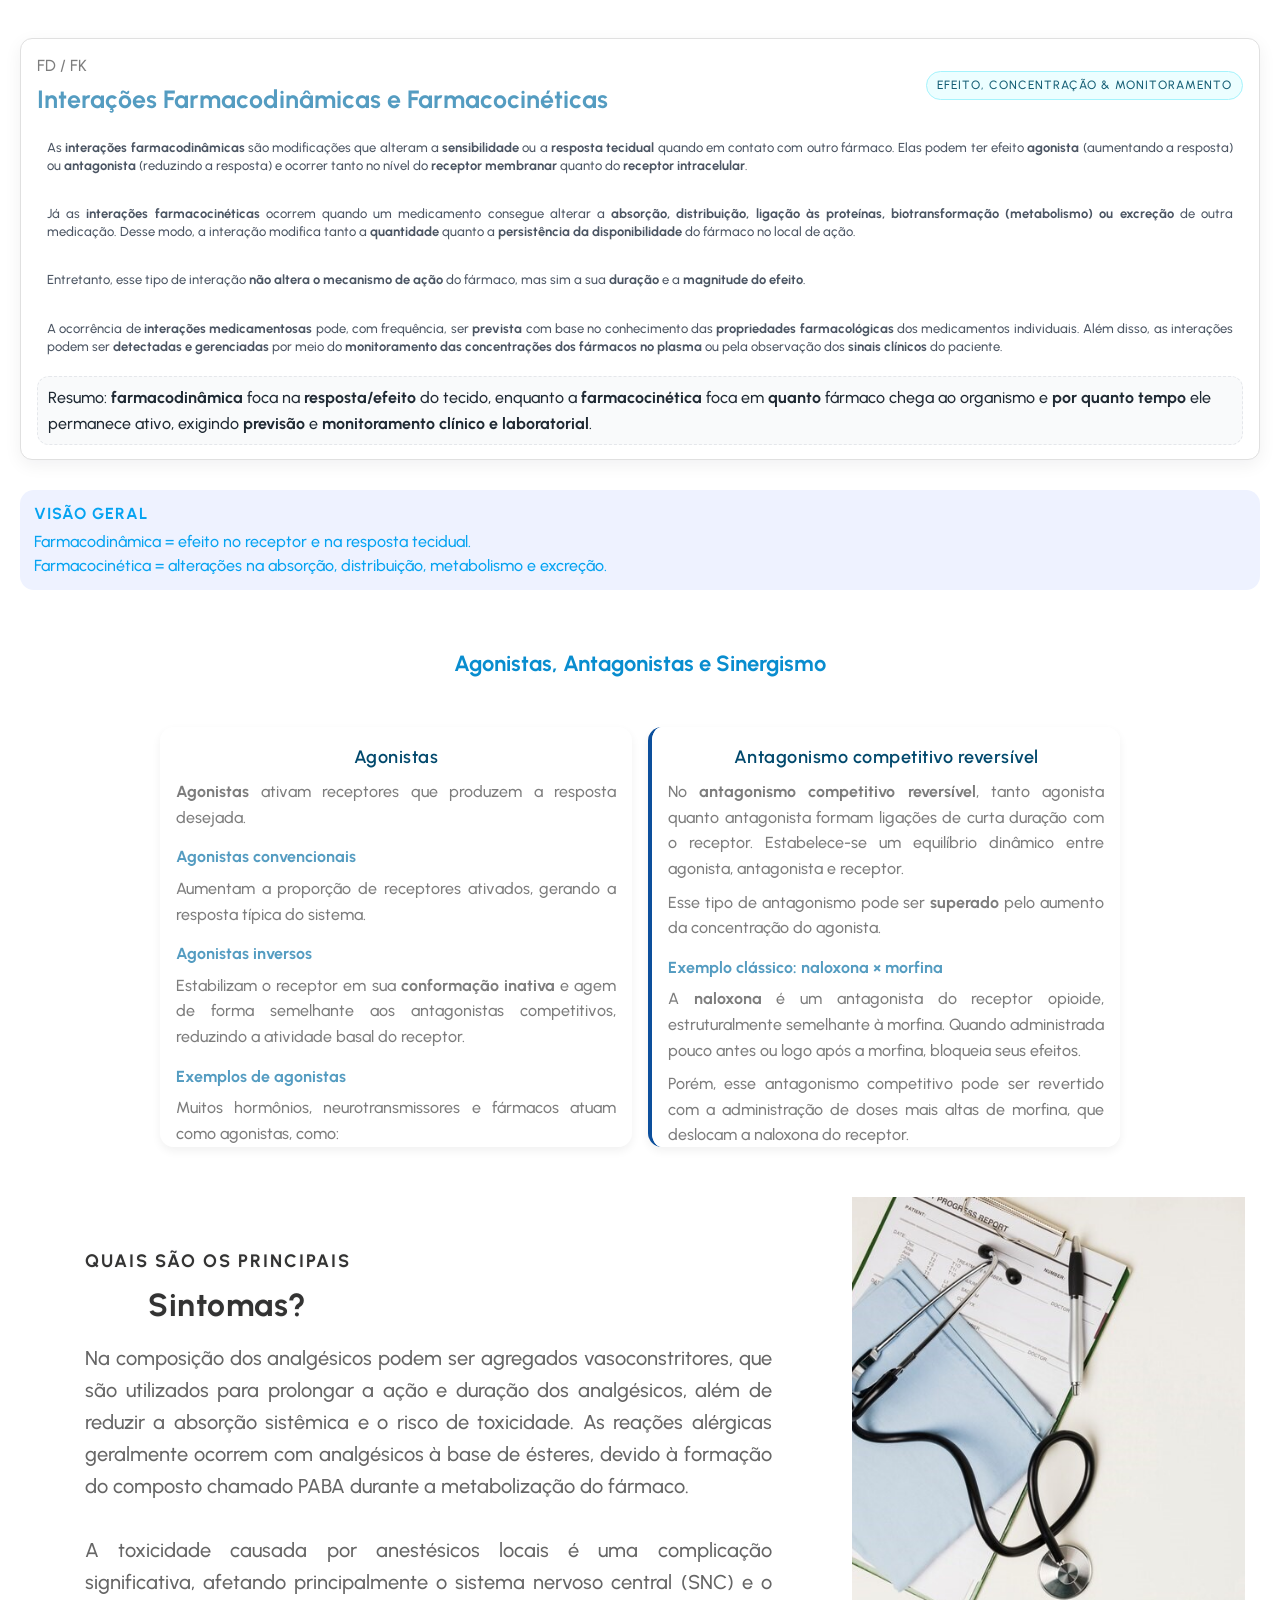
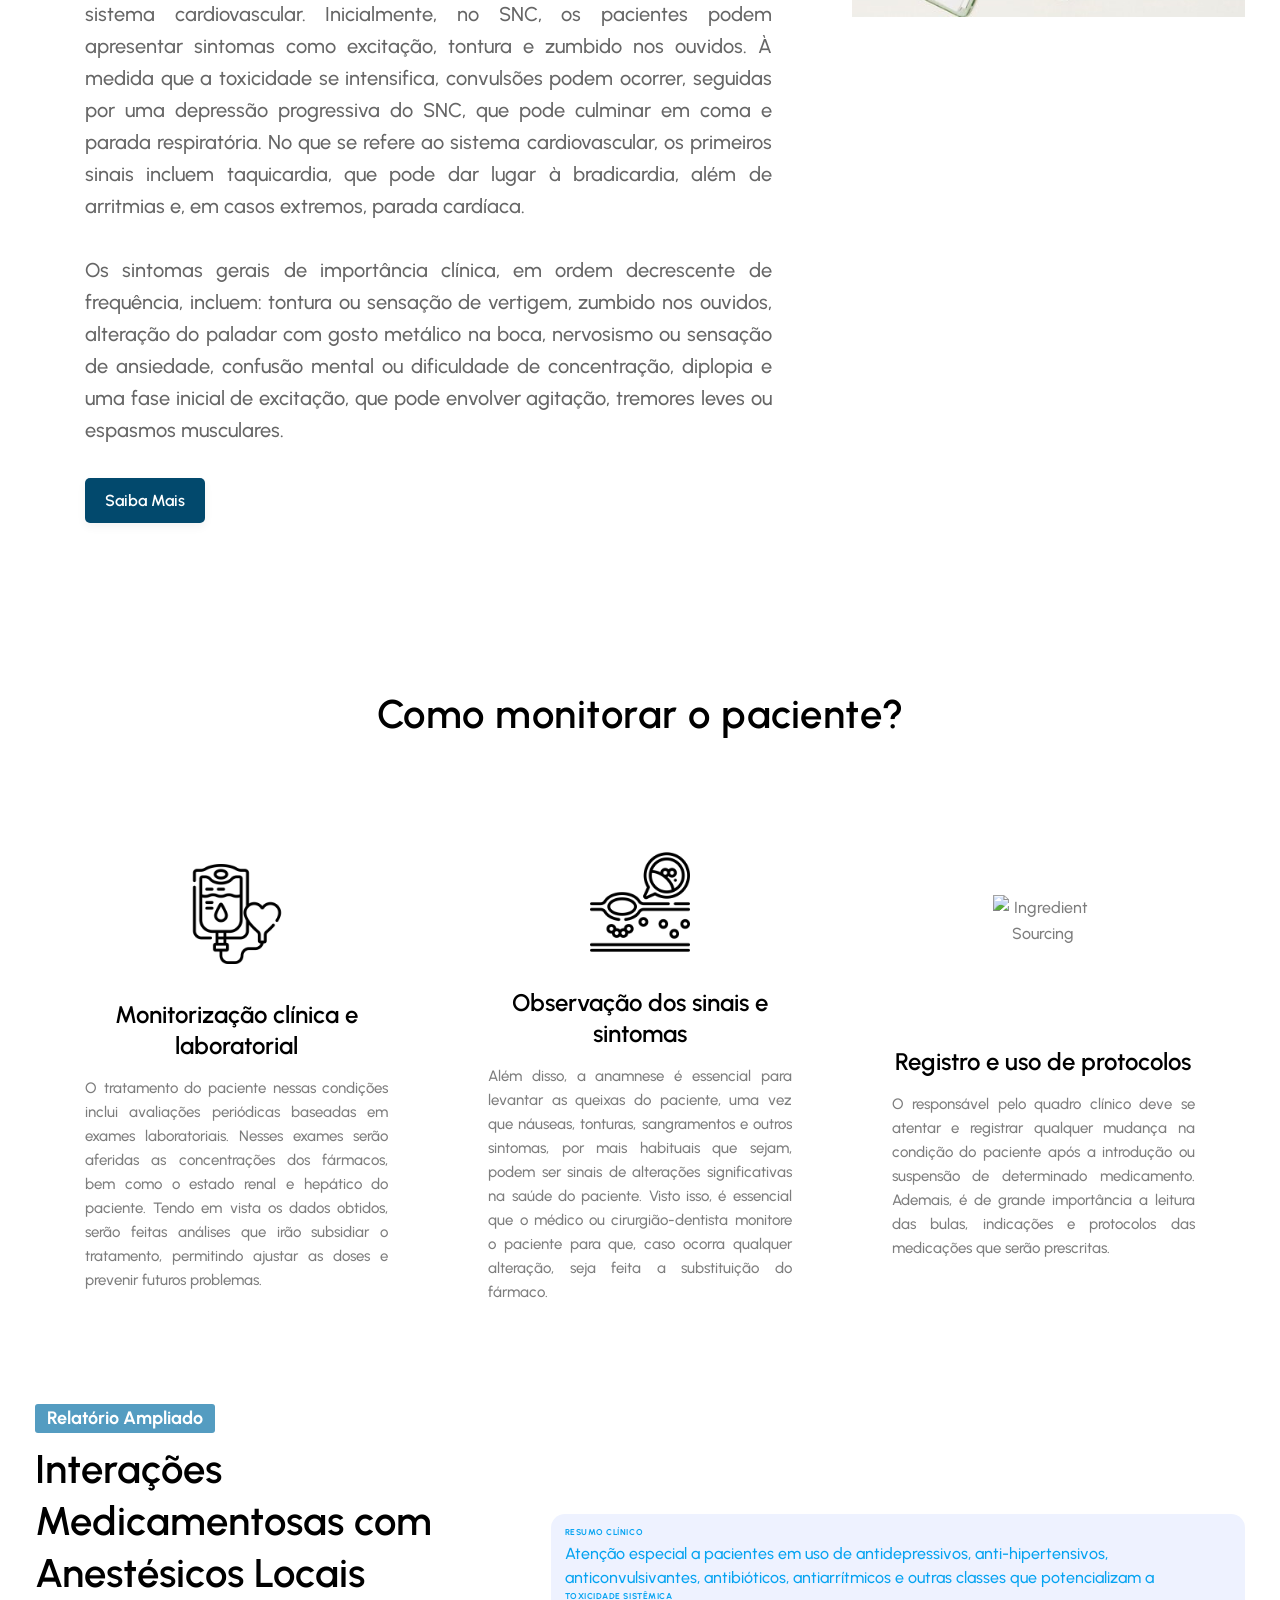
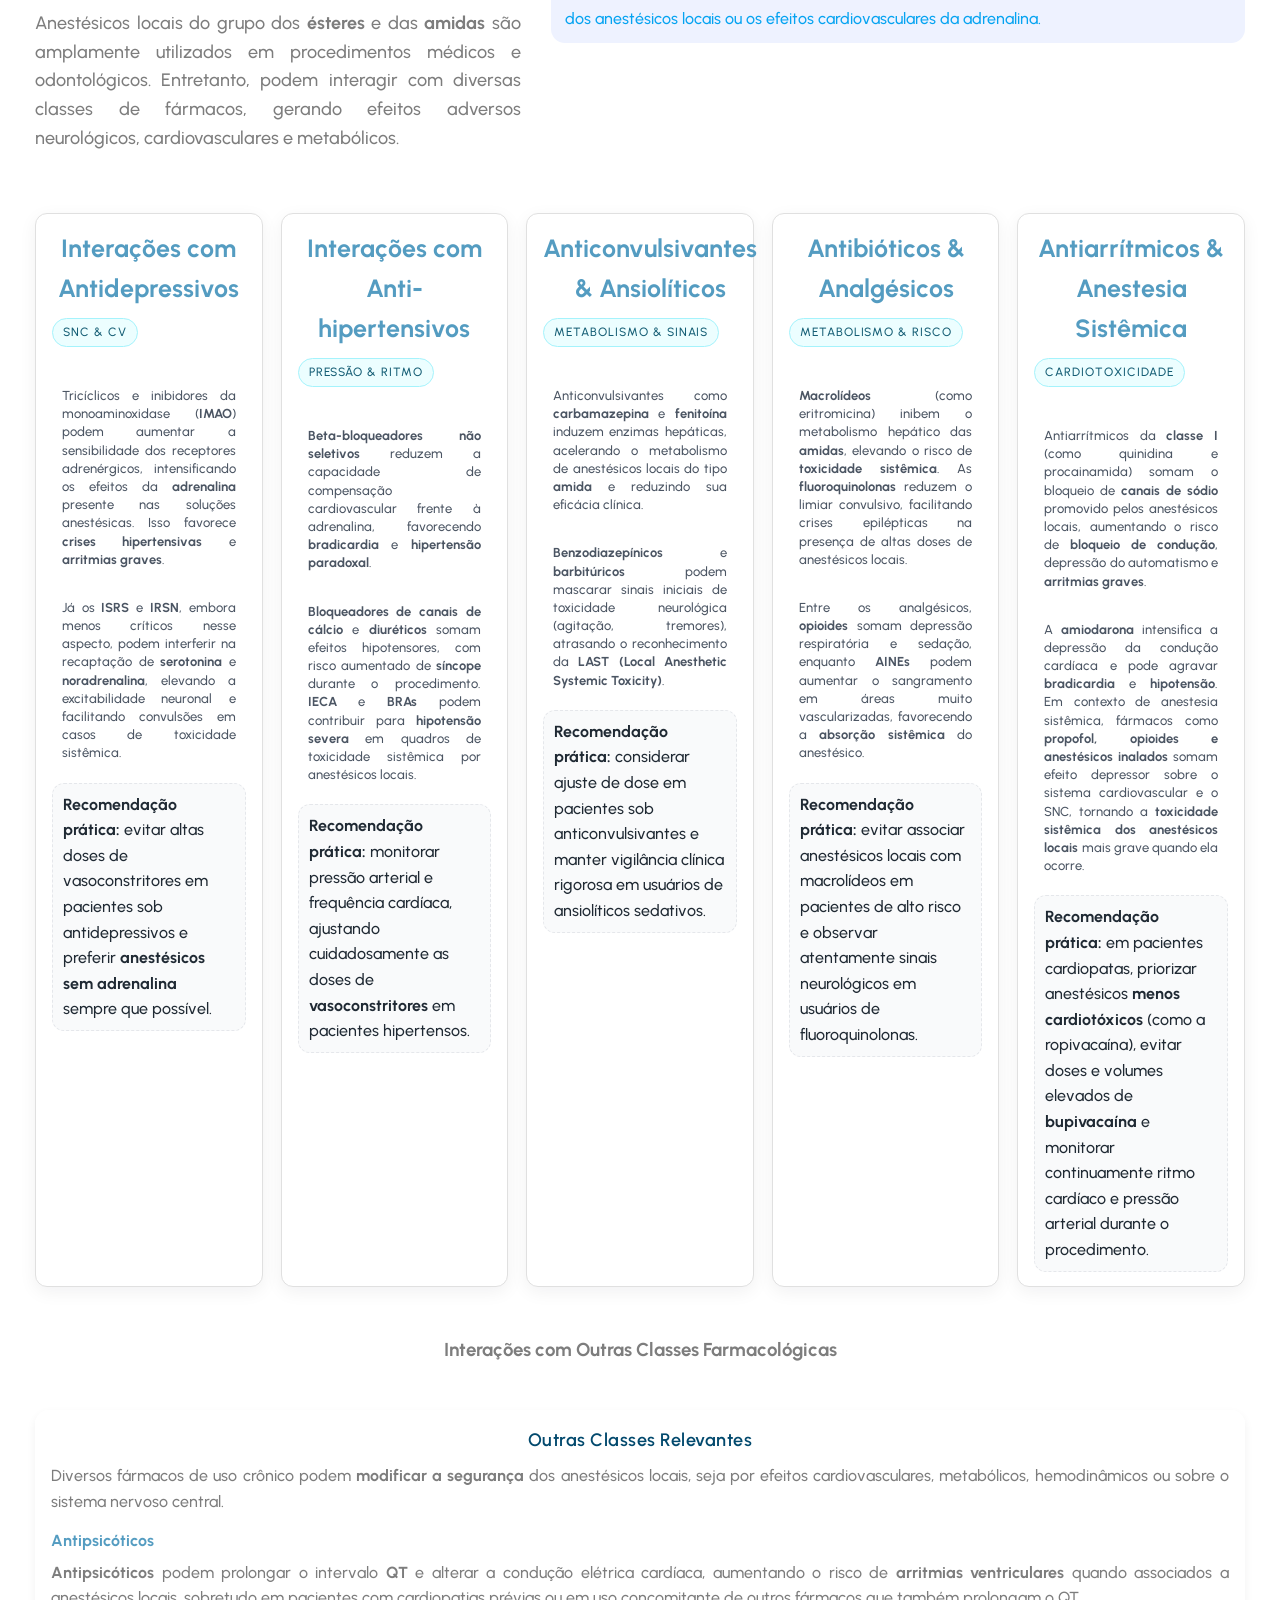
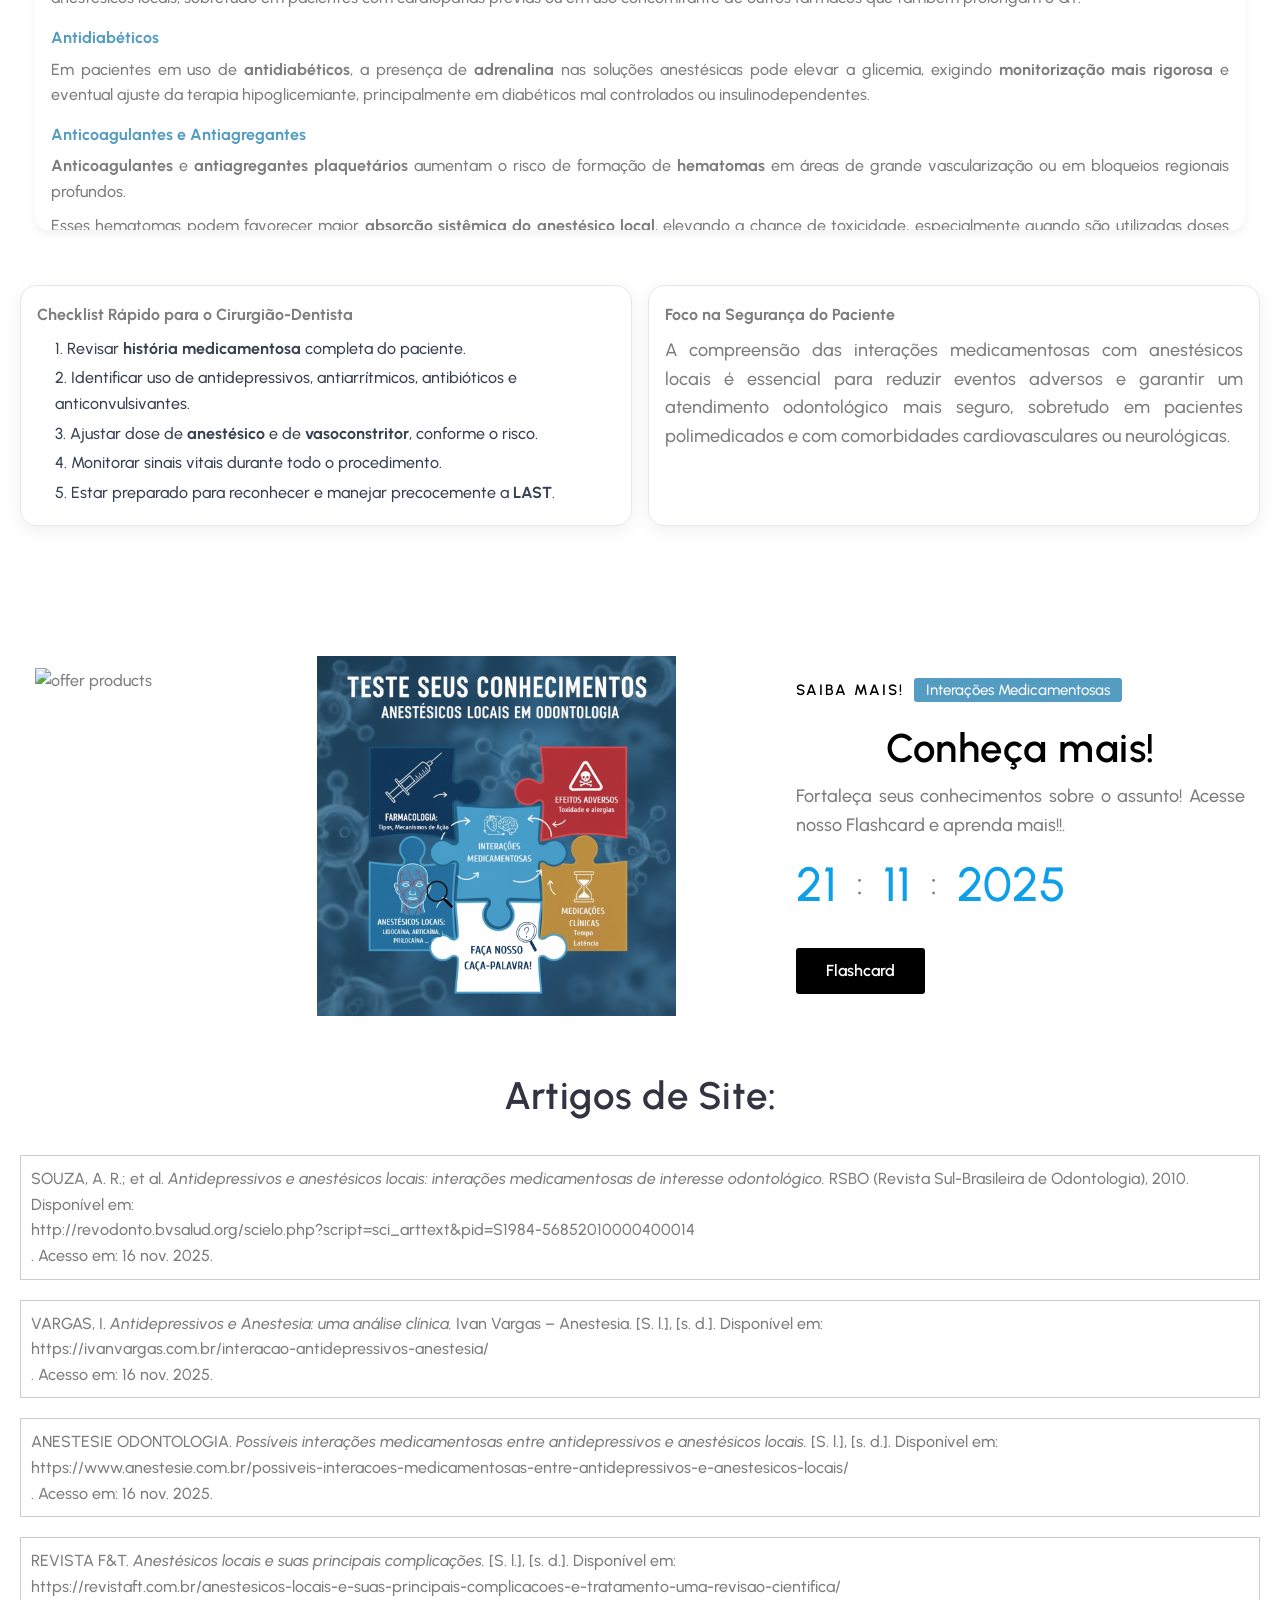
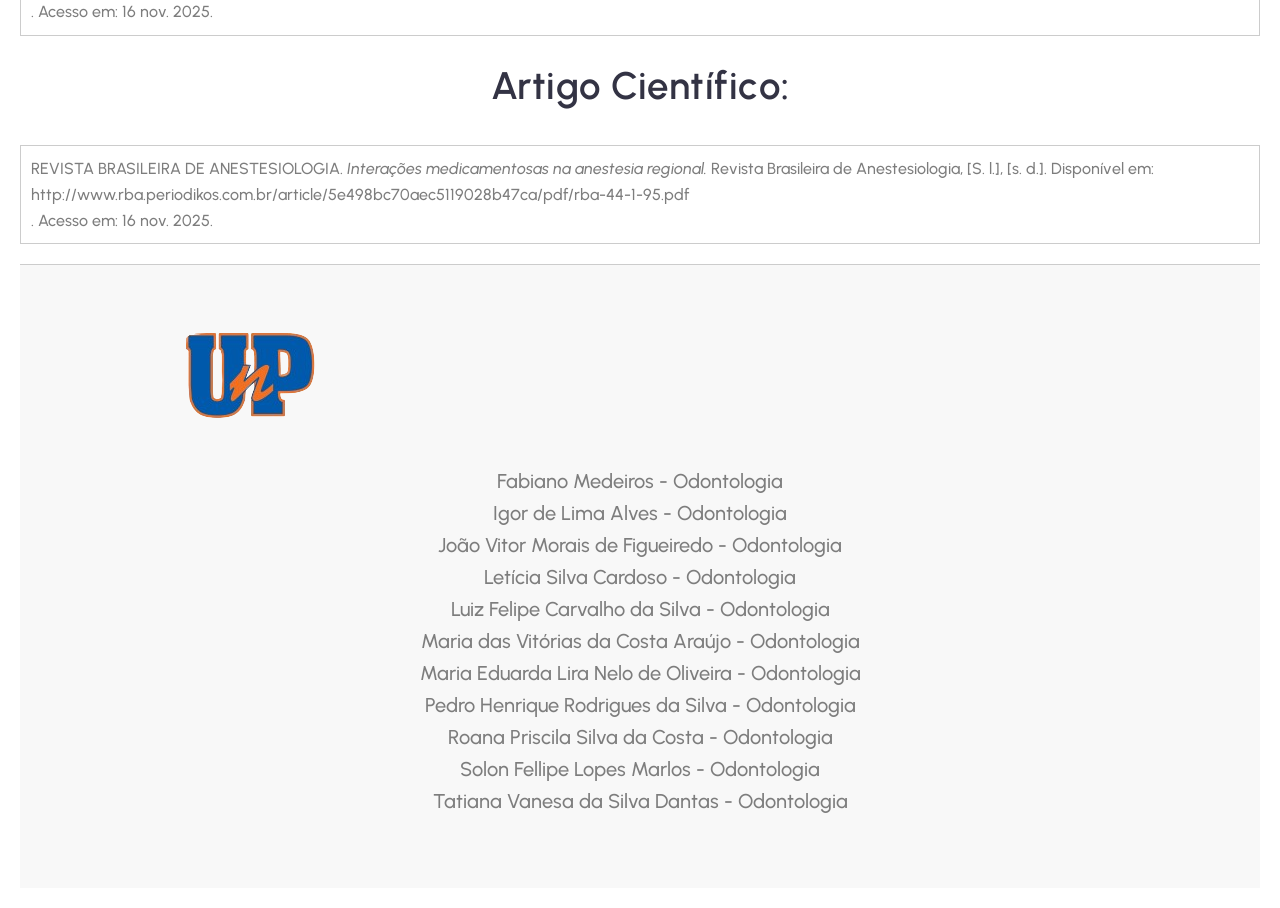
==== commit 660e06c3: "Add files via upload" ====
--- a/hemofilia/index.html
+++ b/hemofilia/index.html
@@ -33,7 +33,7 @@
   <meta charset="UTF-8">
   <meta http-equiv="X-UA-Compatible" content="IE=edge">
   <meta name="viewport" content="width=device-width, initial-scale=1.0">
-  <title> Hemofilia</title>
+  <title> Anestesio</title>
 
   <!-- 
     - favicon
@@ -94,14 +94,14 @@
           <a href="#shop" class="navbar-link has-after">Anestésicos Locais
         </li>
         <li>
-          <a href="#offer" class="navbar-link has-after">Diagnóstico</a>
+          <a href="#sintomas" class="navbar-link has-after">Sintomas</a>
         </li>
 
         <li>
           <a href="#tratamento" class="navbar-link has-after">Tratamento</a>
         </li>
         <li>
-          <a href="#hemophiliaChart" class="navbar-link has-after">Epidemiologia</a>
+          <a href="#interacoes" class="navbar-link has-after">Interações</a>
         </li>
 
       </ul>
@@ -215,8 +215,8 @@
             </p>
         <br>
         <ul class="lista-metabolismo">
-    <li><strong>Tipo Éster:</strong> Metabolizados por colinesterases plasmáticas.</li>
-    <li><strong>Tipo Amida:</strong> Metabolizados principalmente por enzimas hepáticas.</li>
+    <li><strong>Tipo Éster:</strong> A estrutura química dos anestésicos com base éster inclui um grupo funcional de carbonila (-COO-), uma cadeia carbônica e um grupamento amina. De modo geral, esses medicamentos são instáveis e são mais propensos a reações alérgicas, pois sua metabolização produz ácidos. Exemplos: procaína, benzocaína e tetracaína.</li>
+    <li><strong>Tipo Amida:</strong> Já os anestésicos com base em grupamentos amida possuem a estrutura de um grupamento amida (-CONH-). Eles são metabolizados por enzimas hepáticas, o que garante um efeito mais duradouro. Em relação à estabilidade, eles são <strong> mais estáveis</strong> que os com base em éster e são menos propensos a alergias.</li>
 </ul>
       <br>
 
@@ -412,7 +412,7 @@
 
 
 
-<div class="card-interacao">
+<div id="interacoes" class="card-interacao">
   <div class="cabecalho-card">
     <div class="titulo-card">
       <div class="tag-tipo">FD / FK</div>
@@ -465,24 +465,12 @@
   <strong style="font-size: 16px;">Visão geral</strong>
   Farmacodinâmica = efeito no receptor e na resposta tecidual.  <br>
   Farmacocinética = alterações na absorção, distribuição, metabolismo e excreção.
-</div>
-<div class="card-extra">
-  <div class="subtitulo-extra" style="font-size: 16px;">Na prática clínica</div>
-  <h3>Como monitorar o paciente?</h3>
-  <ul class="lista-passos">
-    <li>Acompanhar exames laboratoriais (como níveis plasmáticos, função renal e hepática).</li>
-    <li>Observar queixas do paciente (tontura, náusea, sangramentos, sedação excessiva, etc.).</li>
-    <li>Registrar qualquer mudança após introduzir ou suspender um medicamento.</li>
-    <li>Utilizar protocolos, guias ou aplicativos de checagem de interações medicamentosas.</li>
-  </ul>
-</div>
-
-
+</div><br>
 
 <header>
   <h1 style="color: #098dcf; font-size: 22px;">Agonistas, Antagonistas e Sinergismo</h1>
 </header>
-
+<br>
 <div class="wrapper">
   <!-- CARD 1: AGONISTAS E ANTAGONISTAS -->
   <section class="scroll-container" data-scrollbar>
@@ -636,6 +624,7 @@
 
 
 
+
       <!-- 
         - #BANNER
       -->
@@ -649,12 +638,20 @@
               <div class="banner-card banner-card-1 has-before hover:shine">
 
                 <div class="content2">
-                  <p class="card-subtitle">Como é feito o</p>
-                  <h2 class="h2 card-title">Diagnóstico</h2>
-                  <p class="card-text" style="font-size: 20px;">O diagnóstico da hemofilia geralmente envolve a análise de uma amostra de sangue e a investigação do histórico familiar. Inicialmente, o médico pode suspeitar da doença com base nos sintomas apresentados pelo paciente, como sangramentos prolongados após pequenos cortes ou hematomas frequentes sem causa aparente. Em mulheres grávidas, podem ser realizados exames como Biópsia de Vilo Corial (BVC) e amniocentese, além de testes genéticos após o nascimento da criança.</p>
-                  <p class="card-text" style="font-size: 20px;">Para confirmar o diagnóstico, são realizados exames de sangue específicos para medir os níveis de fatores de coagulação, como o fator VIII na hemofilia A e o fator IX na hemofilia B. Além disso, podem ser realizados testes genéticos para identificar mutações nos genes responsáveis pela produção desses fatores de coagulação.
-</p>
-                  <a href="https://bvsms.saude.gov.br/bvs/publicacoes/manual_hemofilia_2ed.pdf" class="btn btn-secondary">Saiba Mais</a>
+                  <p class="card-subtitle">Quais são os principais</p>
+                  <h2 class="h2 card-title" id="sintomas">Sintomas?</h2>
+                  <p class="card-text" style="font-size: 20px;">
+Na composição dos analgésicos podem ser agregados vasoconstritores, que são utilizados para prolongar a ação e duração dos analgésicos, além de reduzir a absorção sistêmica e o risco de toxicidade.
+
+As reações alérgicas geralmente ocorrem com analgésicos à base de ésteres, devido à formação do composto chamado PABA durante a metabolização do fármaco.
+<br><br>
+A toxicidade causada por anestésicos locais é uma complicação significativa, afetando principalmente o sistema nervoso central (SNC) e o sistema cardiovascular. Inicialmente, no SNC, os pacientes podem apresentar sintomas como excitação, tontura e zumbido nos ouvidos. À medida que a toxicidade se intensifica, convulsões podem ocorrer, seguidas por uma depressão progressiva do SNC, que pode culminar em coma e parada respiratória. No que se refere ao sistema cardiovascular, os primeiros sinais incluem taquicardia, que pode dar lugar à bradicardia, além de arritmias e, em casos extremos, parada cardíaca.
+<br><br>
+
+Os sintomas gerais de importância clínica, em ordem decrescente de frequência, incluem: tontura ou sensação de vertigem, zumbido nos ouvidos, alteração do paladar com gosto metálico na boca, nervosismo ou sensação de ansiedade, confusão mental ou dificuldade de concentração, diplopia e uma fase inicial de excitação, que pode envolver agitação, tremores leves ou espasmos musculares.
+<br><br>
+
+                  <a href="https://revistaft.com.br/anestesicos-locais-e-suas-principais-complicacoes-e-tratamento-uma-revisao-cientifica/" class="btn btn-secondary">Saiba Mais</a>
                 </div>
                
               </div>
@@ -683,7 +680,8 @@
       <section class="section feature" aria-label="feature" data-section id="tratamento">
         <div class="container">
 
-          <h2 class="h2-large section-title">Como é realizado o tratamento?</h2>
+          <h2 class="h2-large section-title">
+Como monitorar o paciente?</h2>
          
           <br><br>
           <ul class="flex-list">
@@ -694,11 +692,11 @@
                 <img src="doacao-de-sangue.png" width="204" height="236" loading="lazy" alt="Guaranteed PURE"
                   class="card-icon">
 
-                <h3 class="h3 card-title">Não há cura, mas tem Tratamento!</h3>
+                <h3 class="h3 card-title">Monitorização clínica e laboratorial
+                </h3>
 
                 <p class="card-text">
-                  A hemofilia é uma condição genética que não tem cura, necessitando de tratamento contínuo para controle dos sintomas. Os pacientes dependem de terapias para substituir os fatores de coagulação deficientes e prevenir sangramentos.
-                </p>
+O tratamento do paciente nessas condições inclui avaliações periódicas baseadas em exames laboratoriais. Nesses exames serão aferidas as concentrações dos fármacos, bem como o estado renal e hepático do paciente. Tendo em vista os dados obtidos, serão feitas análises que irão subsidiar o tratamento, permitindo ajustar as doses e prevenir futuros problemas.
 
               </div>
             </li>
@@ -709,11 +707,12 @@
                 <img src="arteria.png" width="204" height="236" loading="lazy"
                   alt="Completely Cruelty-Free" class="card-icon">
 
-                <h3 class="h3 card-title">Profilaxia Primária</h3>
+                <h3 class="h3 card-title">
+                  Observação dos sinais e sintomas
+                </h3>
 
                 <p class="card-text">
-                  Realizar o tratamento contra os sangramentos precocemente é essencial para minimizar as sequelas. Atualmente,  uma das abordagens é a <b>profilaxia primária</b>, que consiste na infusão do fator anti-hemofílico duas a três vezes semanais, iniciando-se após o primeiro episódio hemorrágico, isso é feito para prevenir futuras hemorragias e proteger as articulações contra lesões. Em casos de sequelas articulares estabelecidas, pode-se recorrer a medidas profiláticas secundária ou terciária, a fim de melhorar a condição do portador e prevenir próximos sangramentos.
-                </p>
+Além disso, a anamnese é essencial para levantar as queixas do paciente, uma vez que náuseas, tonturas, sangramentos e outros sintomas, por mais habituais que sejam, podem ser sinais de alterações significativas na saúde do paciente. Visto isso, é essencial que o médico ou cirurgião-dentista monitore o paciente para que, caso ocorra qualquer alteração, seja feita a substituição do fármaco.
 
               </div>
             </li>
@@ -724,12 +723,11 @@
                 <img src="https://cdn-icons-png.flaticon.com/512/5219/5219382.png" width="204" height="236" loading="lazy"
                   alt="Ingredient Sourcing" class="card-icon">
 
-                <h3 class="h3 card-title">Remédios</h3>
+                <h3 class="h3 card-title">Registro e uso de protocolos
+                </h3>
 
                 <p class="card-text">
-                  Um dos tratamentos da hemofilia consiste na reposição justamente dos fatores anti-hemofílicos, os pacientes com hemofilia A recebem fator VIII, enquanto aqueles com hemofilia B recebem fator IX. Essas medicações são distribuídas pelo Ministério da Saúde de forma gratuita nos hemocentros . 
-                </p>
-
+O responsável pelo quadro clínico deve se atentar e registrar qualquer mudança na condição do paciente após a introdução ou suspensão de determinado medicamento. Ademais, é de grande importância a leitura das bulas, indicações e protocolos das medicações que serão prescritas.
               </div>
             </li>
 
@@ -741,49 +739,325 @@
 
       
 
-
+  <section class="section" data-section>
+    <div class="container">
+
+      <!-- CABEÇALHO DO RELATÓRIO -->
+      <div class="offer-banner" style="margin-bottom: 30px;">
+        <div>
+          <p class="badge">Relatório Ampliado</p>
+          <h1 class="h2-large" style="margin-top: 10px;">
+            Interações Medicamentosas com Anestésicos Locais
+          </h1>
+          <p class="section-text" style="margin-top: 10px;">
+            Anestésicos locais do grupo dos <strong>ésteres</strong> e das <strong>amidas</strong> são amplamente utilizados em
+            procedimentos médicos e odontológicos. Entretanto, podem interagir com diversas classes de fármacos,
+            gerando efeitos adversos neurológicos, cardiovasculares e metabólicos.
+          </p>
+        </div>
+
+        <!-- RESUMO RÁPIDO EM FORMATO DE CARD -->
+        <div class="resumo-rapido">
+          <strong>Resumo clínico</strong>
+          Atenção especial a pacientes em uso de antidepressivos, anti-hipertensivos, anticonvulsivantes,
+          antibióticos, antiarrítmicos e outras classes que potencializam a <strong>toxicidade sistêmica</strong> dos
+          anestésicos locais ou os efeitos cardiovasculares da adrenalina.
+        </div>
+      </div>
+
+      <!-- GRADE PRINCIPAL DE INTERAÇÕES -->
+      <div class="grid-interacoes">
+
+        <!-- CARD: ANTIDEPRESSIVOS -->
+        <article class="card-interacao">
+          <header class="cabecalho-card">
+            <div class="titulo-card">
+              <h3>Interações com Antidepressivos</h3>
+            </div>
+            <span class="chip">SNC & CV</span>
+          </header>
+
+          <p>
+            Tricíclicos e inibidores da monoaminoxidase (<strong>IMAO</strong>) podem aumentar a sensibilidade dos
+            receptores adrenérgicos, intensificando os efeitos da <strong>adrenalina</strong> presente nas soluções
+            anestésicas. Isso favorece <strong>crises hipertensivas</strong> e <strong>arritmias graves</strong>.
+          </p>
+
+          <p>
+            Já os <strong>ISRS</strong> e <strong>IRSN</strong>, embora menos críticos nesse aspecto, podem interferir na
+            recaptação de <strong>serotonina</strong> e <strong>noradrenalina</strong>, elevando a excitabilidade neuronal e
+            facilitando convulsões em casos de toxicidade sistêmica.
+          </p>
+
+          <div class="destaque-frase">
+            <strong>Recomendação prática:</strong>
+            evitar altas doses de vasoconstritores em pacientes sob antidepressivos e preferir
+            <strong>anestésicos sem adrenalina</strong> sempre que possível.
+          </div>
+        </article>
+
+        <!-- CARD: ANTI-HIPERTENSIVOS -->
+        <article class="card-interacao">
+          <header class="cabecalho-card">
+            <div class="titulo-card">
+              <h3>Interações com Anti-hipertensivos</h3>
+            </div>
+            <span class="chip">Pressão & Ritmo</span>
+          </header>
+
+          <p>
+            <strong>Beta-bloqueadores não seletivos</strong> reduzem a capacidade de compensação cardiovascular frente à
+            adrenalina, favorecendo <strong>bradicardia</strong> e <strong>hipertensão paradoxal</strong>.
+          </p>
+
+          <p>
+            <strong>Bloqueadores de canais de cálcio</strong> e <strong>diuréticos</strong> somam efeitos hipotensores, com risco aumentado
+            de <strong>síncope</strong> durante o procedimento. <strong>IECA</strong> e <strong>BRAs</strong> podem contribuir para
+            <strong>hipotensão severa</strong> em quadros de toxicidade sistêmica por anestésicos locais.
+          </p>
+
+          <div class="destaque-frase">
+            <strong>Recomendação prática:</strong>
+            monitorar pressão arterial e frequência cardíaca, ajustando cuidadosamente as doses de
+            <strong>vasoconstritores</strong> em pacientes hipertensos.
+          </div>
+        </article>
+
+        <!-- CARD: ANTICONVULSIVANTES E ANSIOLÍTICOS -->
+        <article class="card-interacao">
+          <header class="cabecalho-card">
+            <div class="titulo-card">
+              <h3>Anticonvulsivantes & Ansiolíticos</h3>
+            </div>
+            <span class="chip">Metabolismo & Sinais</span>
+          </header>
+
+          <p>
+            Anticonvulsivantes como <strong>carbamazepina</strong> e <strong>fenitoína</strong> induzem enzimas hepáticas, acelerando
+            o metabolismo de anestésicos locais do tipo <strong>amida</strong> e reduzindo sua eficácia clínica.
+          </p>
+
+          <p>
+            <strong>Benzodiazepínicos</strong> e <strong>barbitúricos</strong> podem mascarar sinais iniciais de toxicidade neurológica
+            (agitação, tremores), atrasando o reconhecimento da <strong>LAST (Local Anesthetic Systemic Toxicity)</strong>.
+          </p>
+
+          <div class="destaque-frase">
+            <strong>Recomendação prática:</strong>
+            considerar ajuste de dose em pacientes sob anticonvulsivantes e manter vigilância clínica rigorosa
+            em usuários de ansiolíticos sedativos.
+          </div>
+        </article>
+
+
+
+
+        
+        <!-- CARD: ANTIBIÓTICOS E ANALGÉSICOS -->
+        <article class="card-interacao">
+          <header class="cabecalho-card">
+            <div class="titulo-card">
+              <h3>Antibióticos & Analgésicos</h3>
+            </div>
+            <span class="chip">Metabolismo & Risco</span>
+          </header>
+
+          <p>
+            <strong>Macrolídeos</strong> (como eritromicina) inibem o metabolismo hepático das <strong>amidas</strong>, elevando o risco de
+            <strong>toxicidade sistêmica</strong>. As <strong>fluoroquinolonas</strong> reduzem o limiar convulsivo, facilitando crises
+            epilépticas na presença de altas doses de anestésicos locais.
+          </p>
+
+          <p>
+            Entre os analgésicos, <strong>opioides</strong> somam depressão respiratória e sedação, enquanto <strong>AINEs</strong> podem
+            aumentar o sangramento em áreas muito vascularizadas, favorecendo a <strong>absorção sistêmica</strong> do anestésico.
+          </p>
+
+          <div class="destaque-frase">
+            <strong>Recomendação prática:</strong>
+            evitar associar anestésicos locais com macrolídeos em pacientes de alto risco e observar atentamente
+            sinais neurológicos em usuários de fluoroquinolonas.
+          </div>
+        </article>
+<!-- CARD: ANTIARRÍTMICOS & ANESTESIA SISTÊMICA -->
+<article class="card-interacao">
+  <header class="cabecalho-card">
+    <div class="titulo-card">
+      <h3>Antiarrítmicos & Anestesia Sistêmica</h3>
+    </div>
+    <span class="chip">Cardiotoxicidade</span>
+  </header>
+
+  <p>
+    Antiarrítmicos da <strong>classe I</strong> (como quinidina e procainamida) somam o bloqueio de
+    <strong>canais de sódio</strong> promovido pelos anestésicos locais, aumentando o risco de
+    <strong>bloqueio de condução</strong>, depressão do automatismo e <strong>arritmias graves</strong>.
+  </p>
+
+  <p>
+    A <strong>amiodarona</strong> intensifica a depressão da condução cardíaca e pode agravar
+    <strong>bradicardia</strong> e <strong>hipotensão</strong>. Em contexto de anestesia sistêmica, fármacos como
+    <strong>propofol, opioides e anestésicos inalados</strong> somam efeito depressor sobre o sistema cardiovascular
+    e o SNC, tornando a <strong>toxicidade sistêmica dos anestésicos locais</strong> mais grave quando ela ocorre.
+  </p>
+
+  <div class="destaque-frase">
+    <strong>Recomendação prática:</strong>
+    em pacientes cardiopatas, priorizar anestésicos <strong>menos cardiotóxicos</strong> (como a ropivacaína),
+    evitar doses e volumes elevados de <strong>bupivacaína</strong> e monitorar continuamente ritmo cardíaco
+    e pressão arterial durante o procedimento.
+  </div>
+</article>
+      </div> <!-- fim .grid-interacoes -->
+
+
+
+
+        <!-- TÍTULO NOVA SEÇÃO (MAIS LARGO) -->
+    <header class="header-secao">
+      <h1 class="titulo-secao">Interações com Outras Classes Farmacológicas</h1>
+    </header>
+    <br>
+
+    <!-- DOIS CARDS LADO A LADO, ROLÁVEIS -->
+    <div class="wrapper-classes">
+      <!-- CARD 1: OUTRAS CLASSES RELEVANTES -->
+      <section class="scroll-container" data-scrollbar>
+        <div class="scroll-content">
+          <h2>Outras Classes Relevantes</h2>
+          <p>
+            Diversos fármacos de uso crônico podem <strong>modificar a segurança</strong> dos anestésicos locais,
+            seja por efeitos cardiovasculares, metabólicos, hemodinâmicos ou sobre o sistema nervoso central.
+          </p>
+
+          <h3>Antipsicóticos</h3>
+          <p>
+            <strong>Antipsicóticos</strong> podem prolongar o intervalo <strong>QT</strong> e alterar a condução elétrica cardíaca,
+            aumentando o risco de <strong>arritmias ventriculares</strong> quando associados a anestésicos locais,
+            sobretudo em pacientes com cardiopatias prévias ou em uso concomitante de outros fármacos que também
+            prolongam o QT.
+          </p>
+
+          <h3>Antidiabéticos</h3>
+          <p>
+            Em pacientes em uso de <strong>antidiabéticos</strong>, a presença de <strong>adrenalina</strong> nas soluções anestésicas
+            pode elevar a glicemia, exigindo <strong>monitorização mais rigorosa</strong> e eventual ajuste da terapia
+            hipoglicemiante, principalmente em diabéticos mal controlados ou insulinodependentes.
+          </p>
+
+          <h3>Anticoagulantes e Antiagregantes</h3>
+          <p>
+            <strong>Anticoagulantes</strong> e <strong>antiagregantes plaquetários</strong> aumentam o risco de formação de
+            <strong>hematomas</strong> em áreas de grande vascularização ou em bloqueios regionais profundos.
+          </p>
+          <p>
+            Esses hematomas podem favorecer maior <strong>absorção sistêmica do anestésico local</strong>, elevando a chance
+            de toxicidade, especialmente quando são utilizadas doses mais altas ou técnicas profundas.
+          </p>
+
+          <h3>Descongestionantes simpaticomiméticos</h3>
+          <p>
+            O uso de <strong>descongestionantes simpaticomiméticos</strong> (como alguns fármacos nasais ou orais) somado à
+            <strong>adrenalina</strong> dos anestésicos locais pode intensificar efeitos de <strong>hipertensão</strong> e
+            <strong>taquicardia</strong>, principalmente em pacientes hipertensos ou com doença cardiovascular estabelecida.
+          </p>
+
+          <h3>Anti-histamínicos sedativos</h3>
+          <p>
+            Os <strong>anti-histamínicos sedativos</strong> (como alguns anti-alérgicos de primeira geração) possuem efeito
+            depressor sobre o <strong>SNC</strong>. Em combinação com anestésicos locais, podem potencializar
+            <strong>sonolência</strong>, <strong>confusão mental</strong> e dificultar a percepção precoce de sinais de
+            <strong>toxicidade neurológica</strong>.
+          </p>
+
+          <h2>Recomendação prática</h2>
+          <p>
+            Antes de realizar bloqueios com anestésicos locais, é fundamental revisar cuidadosamente a
+            <strong>medicação em uso</strong>, identificando fármacos que aumentem o risco de:
+          </p>
+          <ul>
+            <li><strong>Arritmias</strong> (antipsicóticos, fármacos que prolongam QT).</li>
+            <li><strong>Sangramento e hematomas</strong> (anticoagulantes e antiagregantes).</li>
+            <li><strong>Alteração glicêmica</strong> (antidiabéticos associados à adrenalina).</li>
+            <li><strong>Depressão do SNC</strong> (anti-histamínicos sedativos e outros depressores).</li>
+            <li><strong>Hipertensão e taquicardia</strong> (descongestionantes simpaticomiméticos + adrenalina).</li>
+          </ul>
+
+          <p>
+            Em pacientes com <strong>múltiplas comorbidades</strong>, priorizar
+            <strong>doses mais conservadoras</strong>, técnicas menos invasivas e
+            <strong>monitorização clínica intensa</strong> durante e após o procedimento.
+          </p>
+        </div>
+      </section>
+
+    </div> <!-- fim .wrapper-classes -->
+
+  </div>
+      <!-- BLOCO EXTRA DE RESUMO FINAL -->
+      <section class="bloco-extra" style="margin-top: 25px;">
+        <div class="card-extra">
+          <h3>Checklist Rápido para o Cirurgião-Dentista</h3>
+          <ul class="lista-passos">
+            <li>1. Revisar <strong>história medicamentosa</strong> completa do paciente.</li>
+            <li>2. Identificar uso de antidepressivos, antiarrítmicos, antibióticos e anticonvulsivantes.</li>
+            <li>3. Ajustar dose de <strong>anestésico</strong> e de <strong>vasoconstritor</strong>, conforme o risco.</li>
+            <li>4. Monitorar sinais vitais durante todo o procedimento.</li>
+            <li>5. Estar preparado para reconhecer e manejar precocemente a <strong>LAST</strong>.</li>
+          </ul>
+        </div>
+
+        <div class="card-extra">
+          <h3>Foco na Segurança do Paciente</h3>
+          <p>
+            A compreensão das interações medicamentosas com anestésicos locais é essencial para reduzir
+            eventos adversos e garantir um atendimento odontológico mais seguro, sobretudo em pacientes
+            polimedicados e com comorbidades cardiovasculares ou neurológicas.
+          </p>
+        </div>
+      </section>
+
+    </div>
+  </section>
       <!-- 
         - #OFFER
       -->
-      <div class="grafico"> <div id="chart-container">
-        <canvas id="hemophiliaChart"></canvas>
-      </div>
       <script src="https://cdn.jsdelivr.net/npm/chart.js"></script>
       <script src="grafico.js"></script></div>
       <section class="section offer" id="offer" aria-label="offer" data-section>
         <div class="container">
 
           <figure class="offer-banner">
-            <img src="Post instagram dia do Hemofílico moderno vermelho e branco (1).png" width="305" height="408" loading="lazy" alt="offer products"
+            <img src="https://eapgoias.com.br/wp-content/uploads/2023/11/anestesia-dentista-3.jpg" width="305" height="408" loading="lazy" alt="offer products"
               class="w-100">
 
-            <img src="sangue1.png"450" height="625" loading="lazy" alt="offer products"
+            <img src="Cópia de Post Instagram Dia do Publicitário Publicidade Propaganda Amarelo Criativo.png"450" height="625" loading="lazy" alt="offer products"
               class="w-100">
           </figure>
 
           <div class="offer-content">
 
             <p class="offer-subtitle">
-              <span class="span">Será que realmente você entendeu? </span>
-
-              <span class="badge" aria-label="20% off">Hemofilia</span>
+              <span class="span">Saiba Mais! </span>
+
+              <span class="badge" aria-label="20% off">Interações Medicamentosas</span>
             </p>
 
-            <h2 class="h2-large section-title">Questionário</h2>
+            <h2 class="h2-large section-title">Conheça mais!</h2>
 
             <p class="section-text">
-              Teste seus conhecimentos sobre hemofilia! Participe do nosso quiz e aprenda mais sobre essa condição genética rara que afeta a coagulação do sangue. 
+              Fortaleça seus conhecimentos sobre o assunto! Acesse nosso Flashcard e aprenda mais!!. 
             </p>
 
             <div class="countdown">
 
-              <span class="time" aria-label="days">04</span>
-              <span class="time" aria-label="hours">06</span>
-              <span class="time" aria-label="minutes">2024</span>
+              <span class="time" aria-label="days">21</span>
+              <span class="time" aria-label="hours">11</span>
+              <span class="time" aria-label="minutes">2025</span>
 
             </div>
 
-            <a href="https://993b620a-0c43-44bc-a13a-55cc507684b0-00-ag1oge7ixlwd.worf.replit.dev/" class="btn btn-primary">Quiz</a>
+            <a href="index3.html" class="btn btn-primary">Flashcard</a>
 
           </div>
 
@@ -795,32 +1069,72 @@
 
 
 
-      <div class="reference">
-        <h2>Artigo de Site:</h2>
-        <div class="reference">
-          Diagnósticos do Brasil. <i>Hemofilia: diagnóstico, tratamento e sintomas.</i> Diagnósticos do Brasil. Disponível em: <a href="https://www.diagnosticosdobrasil.com.br/artigo/hemofilia-diagnostico-tratamento-e-sintomas" target="_blank">https://www.diagnosticosdobrasil.com.br/artigo/hemofilia-diagnostico-tratamento-e-sintomas</a>. Acesso em: 26 de maio de 2024.
-        </div>
-
-        <div class="reference">
-          <div>
-            Varella, Drauzio. <i>Hemofilia.</i> Drauzio Varella. Disponível em: <a href="https://drauziovarella.uol.com.br/doencas-e-sintomas/hemofilia/" target="_blank">https://drauziovarella.uol.com.br/doencas-e-sintomas/hemofilia/</a>. Acesso em: 26 de maio de 2024.
-          </div>
-        </div>
-
-        <div class="reference">
-          <div>
-            Pfizer. <i>Hemofilia.</i> Pfizer. Disponível em: <a href="https://www.pfizer.com.br/sua-saude/doencas-raras/hemofilia" target="_blank">https://www.pfizer.com.br/sua-saude/doencas-raras/hemofilia</a>. Acesso em: 26 de maio de 2024.
-          </div>
-        </div>
-        <h2>Artigo Científico:</h2>
-        <div class="reference">
-    
-          <div>
-            Pio, Simone Ferreira; Oliveira, Guilherme Corrêa de; Rezende, Suely Meireles. As bases moleculares da hemofilia A. Revista da Associação Médica Brasileira, 55(2), p. 213-219, 2009.
-          </div>
-        </div>
-      </div>
-
+     <h2>Artigos de Site:</h2>
+
+<div class="reference">
+  SOUZA, A. R.; et al. 
+  <i>Antidepressivos e anestésicos locais: interações medicamentosas de interesse odontológico.</i> 
+  RSBO (Revista Sul-Brasileira de Odontologia), 2010. 
+  Disponível em: 
+  <a href="http://revodonto.bvsalud.org/scielo.php?script=sci_arttext&pid=S1984-56852010000400014" target="_blank">
+    http://revodonto.bvsalud.org/scielo.php?script=sci_arttext&pid=S1984-56852010000400014
+  </a>. 
+  Acesso em: 16 nov. 2025.
+</div>
+
+<div class="reference">
+  <div>
+    VARGAS, I. 
+    <i>Antidepressivos e Anestesia: uma análise clínica.</i> 
+    Ivan Vargas – Anestesia. [S. l.], [s. d.]. 
+    Disponível em: 
+    <a href="https://ivanvargas.com.br/interacao-antidepressivos-anestesia/" target="_blank">
+      https://ivanvargas.com.br/interacao-antidepressivos-anestesia/
+    </a>. 
+    Acesso em: 16 nov. 2025.
+  </div>
+</div>
+
+<div class="reference">
+  <div>
+    ANESTESIE ODONTOLOGIA. 
+    <i>Possíveis interações medicamentosas entre antidepressivos e anestésicos locais.</i> 
+    [S. l.], [s. d.]. 
+    Disponível em: 
+    <a href="https://www.anestesie.com.br/possiveis-interacoes-medicamentosas-entre-antidepressivos-e-anestesicos-locais/" target="_blank">
+      https://www.anestesie.com.br/possiveis-interacoes-medicamentosas-entre-antidepressivos-e-anestesicos-locais/
+    </a>. 
+    Acesso em: 16 nov. 2025.
+  </div>
+</div>
+
+<div class="reference">
+  <div>
+    REVISTA F&amp;T. 
+    <i>Anestésicos locais e suas principais complicações.</i> 
+    [S. l.], [s. d.]. 
+    Disponível em: 
+    <a href="https://revistaft.com.br/anestesicos-locais-e-suas-principais-complicacoes-e-tratamento-uma-revisao-cientifica/" target="_blank">
+      https://revistaft.com.br/anestesicos-locais-e-suas-principais-complicacoes-e-tratamento-uma-revisao-cientifica/
+    </a>. 
+    Acesso em: 16 nov. 2025.
+  </div>
+</div>
+
+<h2>Artigo Científico:</h2>
+
+<div class="reference">
+  <div>
+    REVISTA BRASILEIRA DE ANESTESIOLOGIA. 
+    <i>Interações medicamentosas na anestesia regional.</i> 
+    Revista Brasileira de Anestesiologia, [S. l.], [s. d.]. 
+    Disponível em: 
+    <a href="http://www.rba.periodikos.com.br/article/5e498bc70aec5119028b47ca/pdf/rba-44-1-95.pdf" target="_blank">
+      http://www.rba.periodikos.com.br/article/5e498bc70aec5119028b47ca/pdf/rba-44-1-95.pdf
+    </a>. 
+    Acesso em: 16 nov. 2025.
+  </div>
+</div>
     </article>
   </main>
 
--- a/hemofilia/style.css
+++ b/hemofilia/style.css
@@ -12,29 +12,20 @@
 
 /* ------------------ BASE ------------------ */
 body {
-  font-family: Arial, Helvetica, sans-serif;
   background: #f5f7fb;
-  color: #222;
-  line-height: 1.6;
   padding: 20px;
 }
 
 /* ------------------ CABEÇALHO ------------------ */
 header {
-  max-width: 960px;
+  max-width: 1200px;
   margin: 0 auto 20px auto;
   text-align: center;
 }
 
-header h1 {
-  font-size: 1.8rem;
-  margin-bottom: 8px;
-  color: #1f3b57;
-}
-
 header p {
-  font-size: 0.95rem;
-  color: #555;
+  font-size: 1.5rem;
+
 }
 
 /* ------------------ LAYOUT DOS CARDS ------------------ */
@@ -160,7 +151,7 @@
     padding: 12px 14px;
     border-radius: 14px;
     background: #eef2ff;
-    color: #0da0e9;
+    color: #05a3f1;
     line-height: 1.5;
     /* Remove margens fixas aqui. Elas serão corrigidas na media query */
     margin: 30px 0; 
@@ -221,7 +212,7 @@
     flex-shrink: 0;
     padding:4px 10px;
     border-radius:999px;
-    font-size:0.8rem;
+    font-size:1.2rem;
     text-transform:uppercase;
     letter-spacing:0.08em;
     background:#ecfeff;
@@ -488,6 +479,47 @@
   box-shadow: 0 8px 20px rgba(0,0,0,0.12);
 }
 
+.grid-interacoes {
+  display: grid;
+  grid-template-columns: repeat(5, minmax(0, 1fr)); /* 5 colunas na mesma fila */
+  gap: 18px; /* espaço entre os cards */
+  margin-top: 20px;
+}
+
+/* Deixa os cards mais compactos pra caber melhor em 5 colunas */
+.card-interacao {
+  background: #ffffff;
+  border-radius: 12px;
+  border: 1px solid #e0e0e0;
+  padding: 14px 16px;
+  display: flex;
+  flex-direction: column;
+}
+
+.card-interacao p {
+  font-size: 13px;   /* um pouco menor pra caber melhor */
+  line-height: 1.4;
+}
+
+/* Responsivo: em telas menores, vai quebrando a linha */
+@media (max-width: 1200px) {
+  .grid-interacoes {
+    grid-template-columns: repeat(3, minmax(0, 1fr));
+  }
+}
+
+@media (max-width: 900px) {
+  .grid-interacoes {
+    grid-template-columns: repeat(2, minmax(0, 1fr));
+  }
+}
+
+@media (max-width: 600px) {
+  .grid-interacoes {
+    grid-template-columns: 1fr;
+  }
+}
+
 details[open] {
   flex: 1 1 auto;
   transform: translateY(-4px);
@@ -606,7 +638,7 @@
 
   --hoockers-green_20: hsl(0, 96%, 39%, 0.2);
   --pale-spring-bud: hsl(60, 68%, 85%);
-  --hoockers-green: hsl(0, 97%, 35%);
+  --hoockers-green: hsl(207, 95%, 41%);
   --spanish-gray: hsl(0, 0%, 61%);
   --light-gray: hsl(0, 0%, 80%);
   --cultured-1: hsl(0, 0%, 97%);
@@ -1373,7 +1405,7 @@
 .offer .section-text { font-size: var(--fs-6); }
 
 .offer .countdown {
-  color: var(--hoockers-green);
+  color:#0da0e9;
   font-size: var(--fs-2);
   line-height: 1;
   display: flex;
@@ -2065,7 +2097,7 @@
 .banner-card .btn {
   display: inline-block;
   padding: 10px 20px;
-  background-color: darkred;
+  background-color: #02496d;
   color: #fff;
   text-decoration: none;
   border-radius: 5px;
@@ -2074,7 +2106,7 @@
 }
 
 .banner-card .btn:hover {
-  background-color: #b22222;
+  background-color: #155e75;
 }
 .reference {
   margin-bottom: 20px;
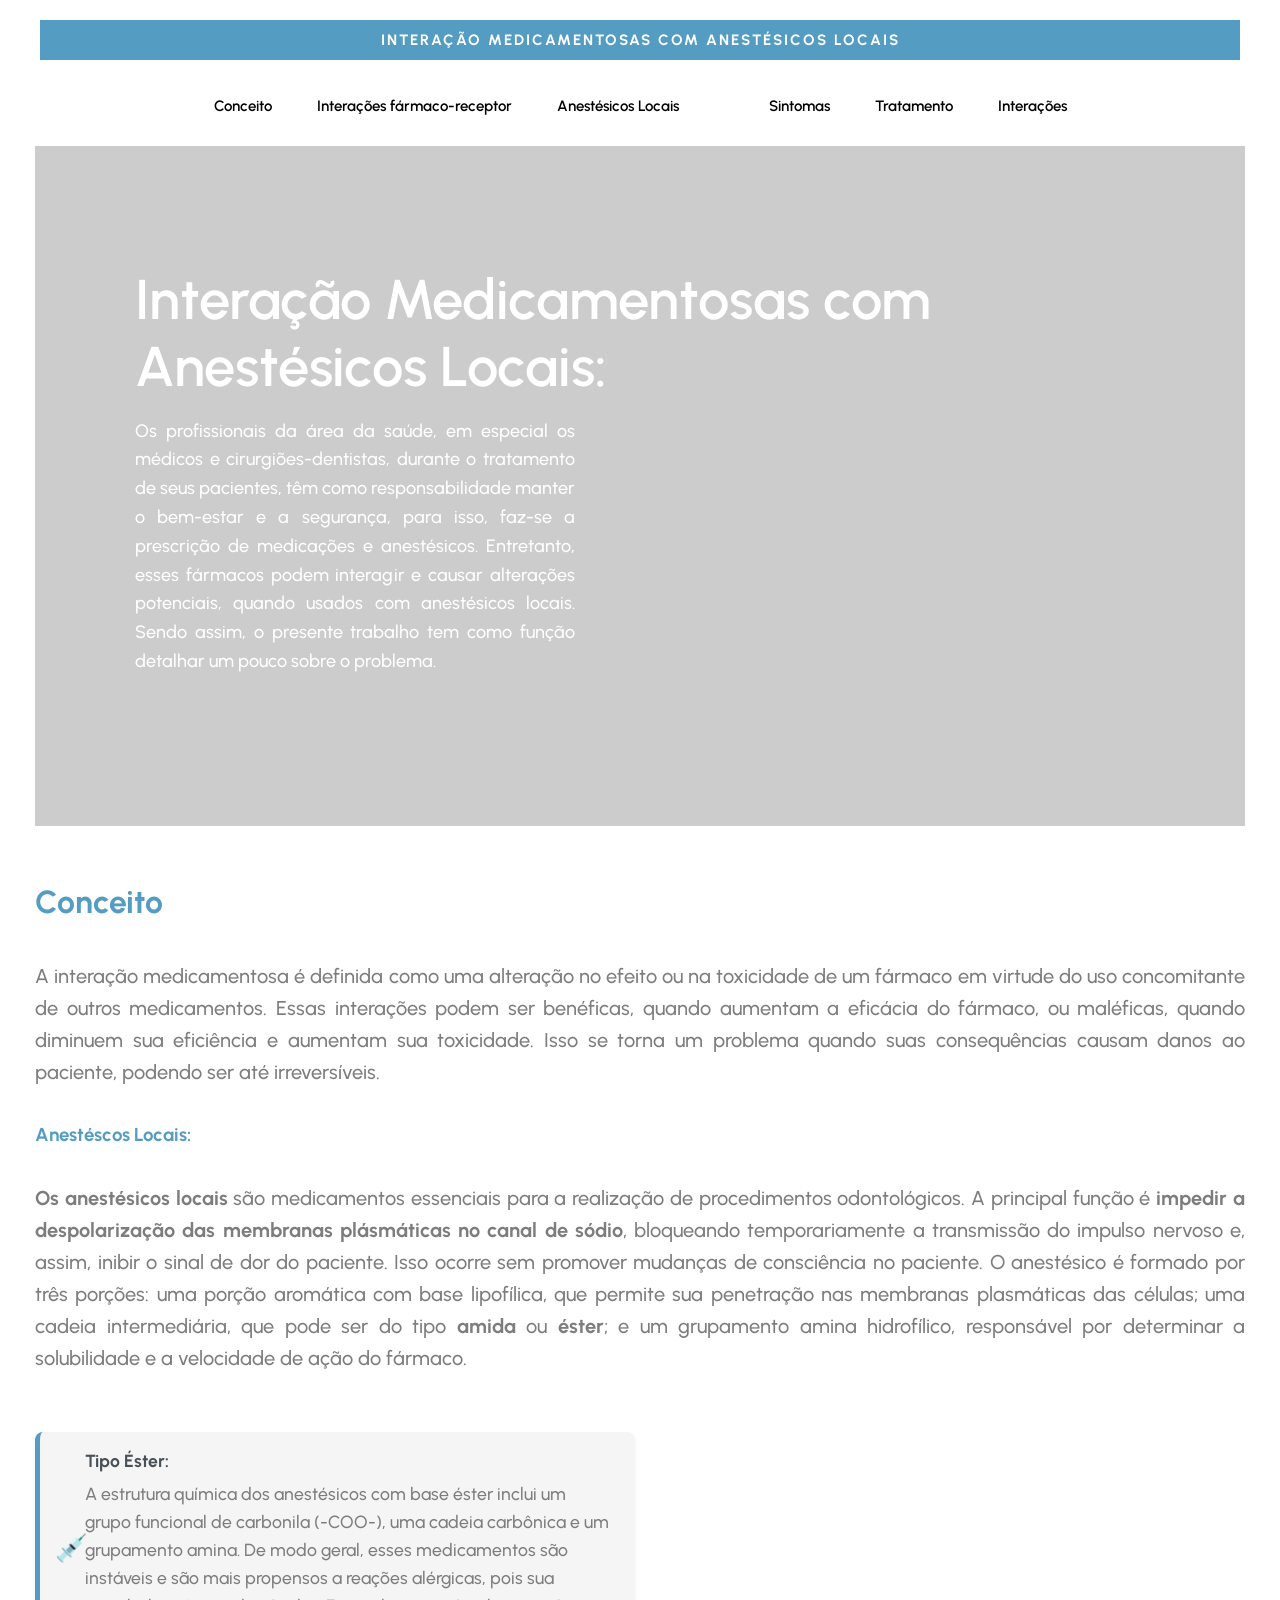
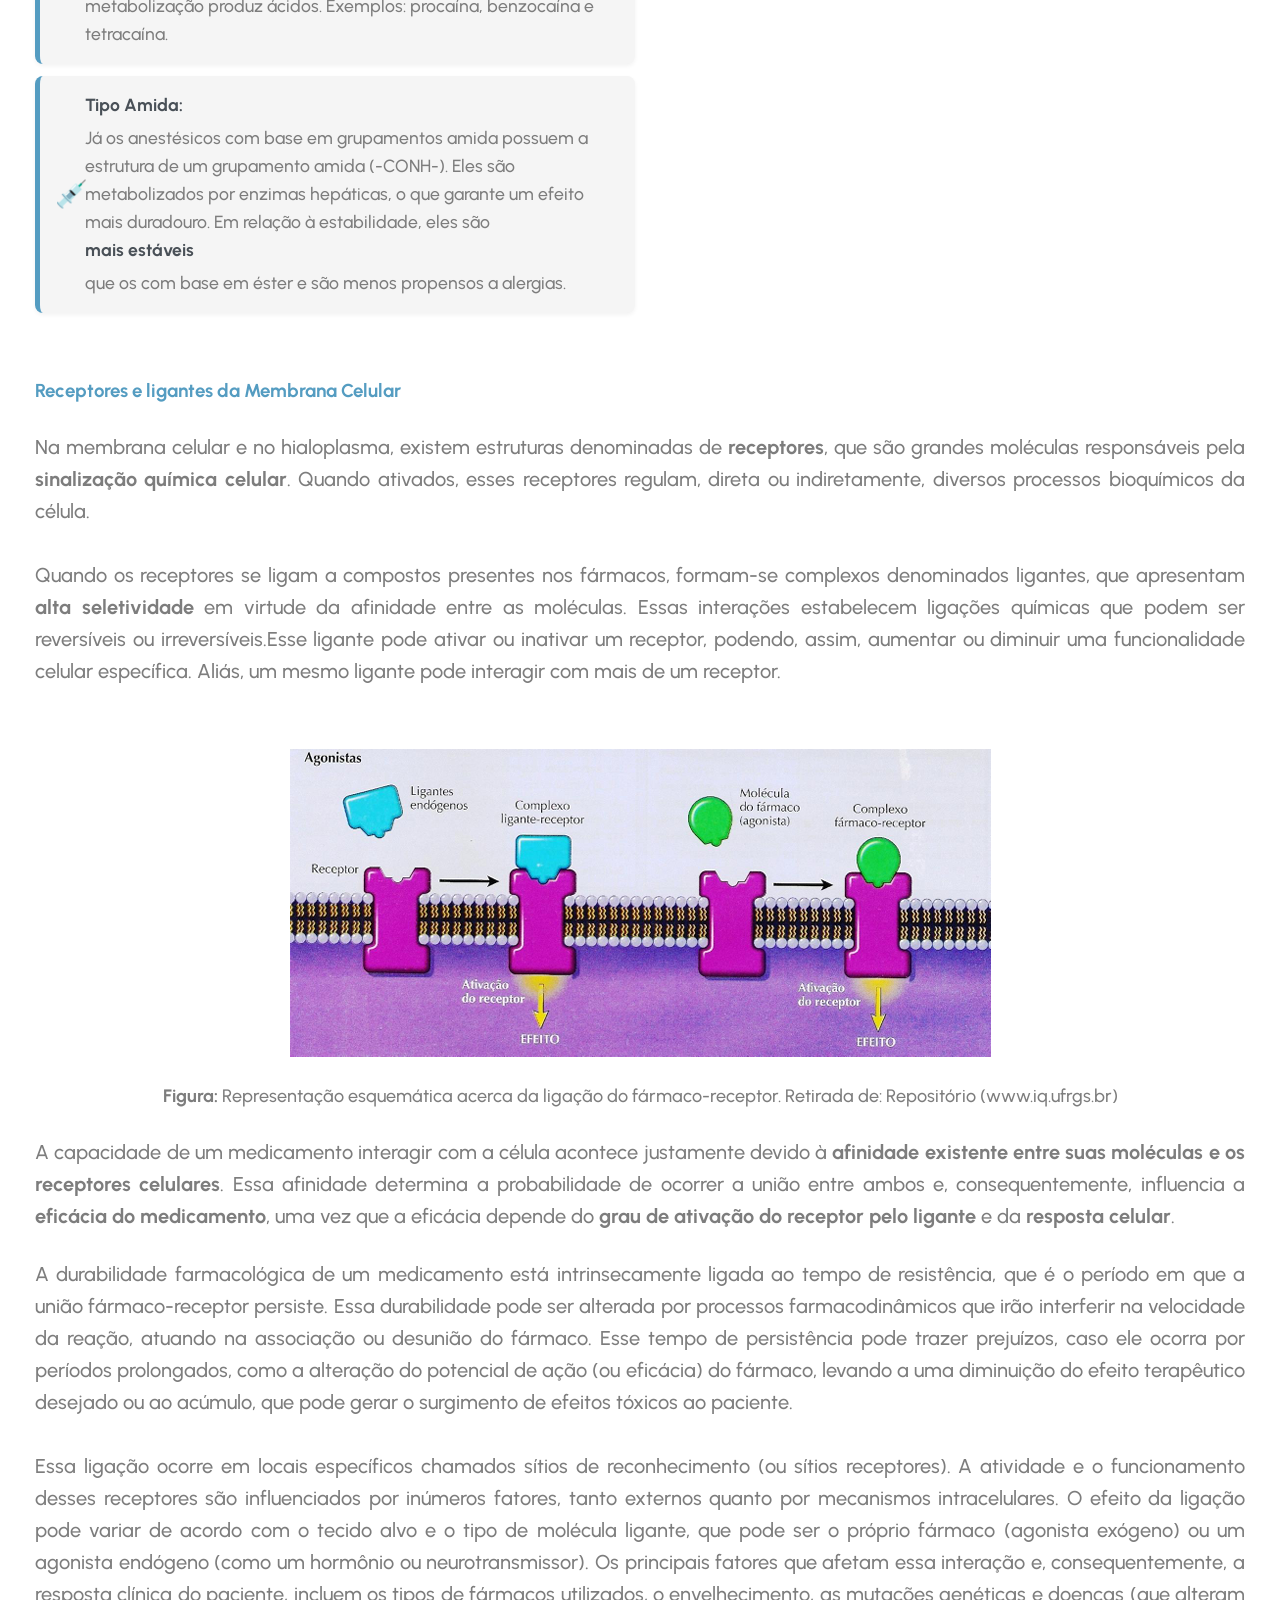
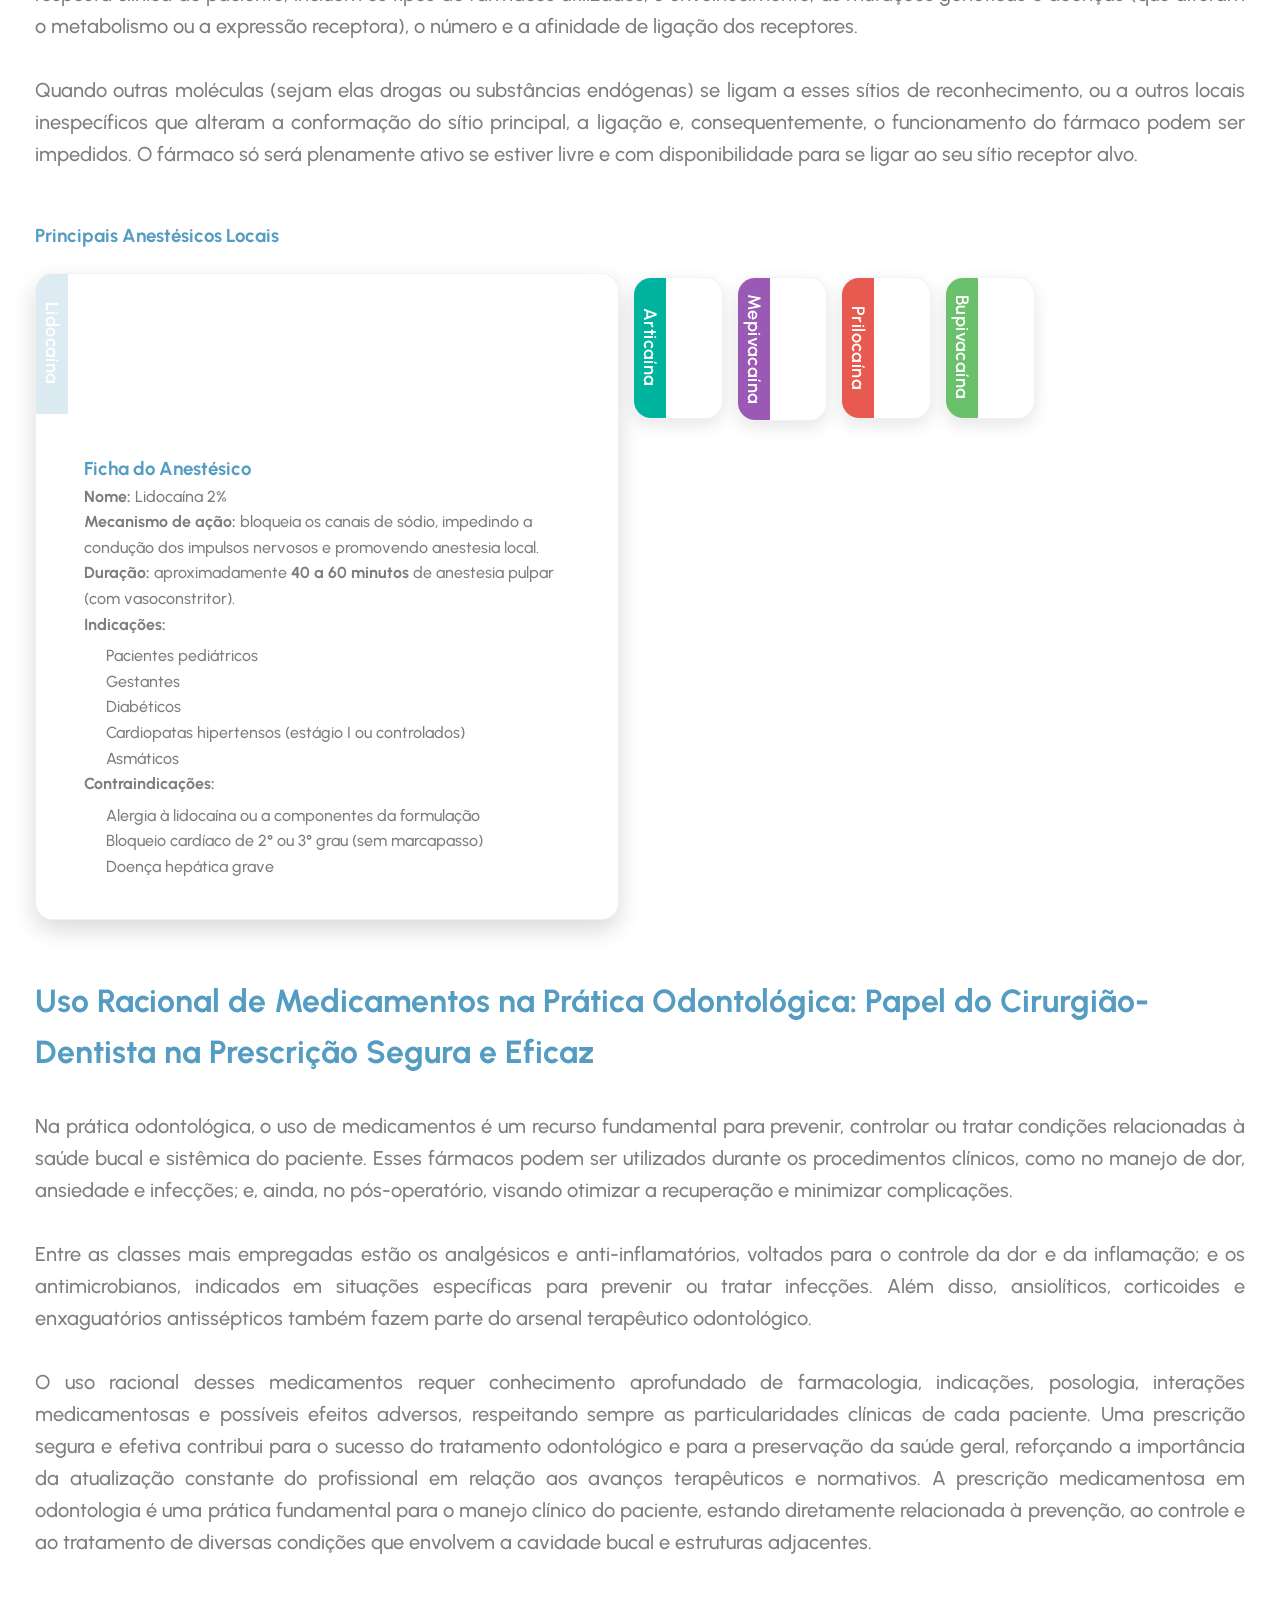
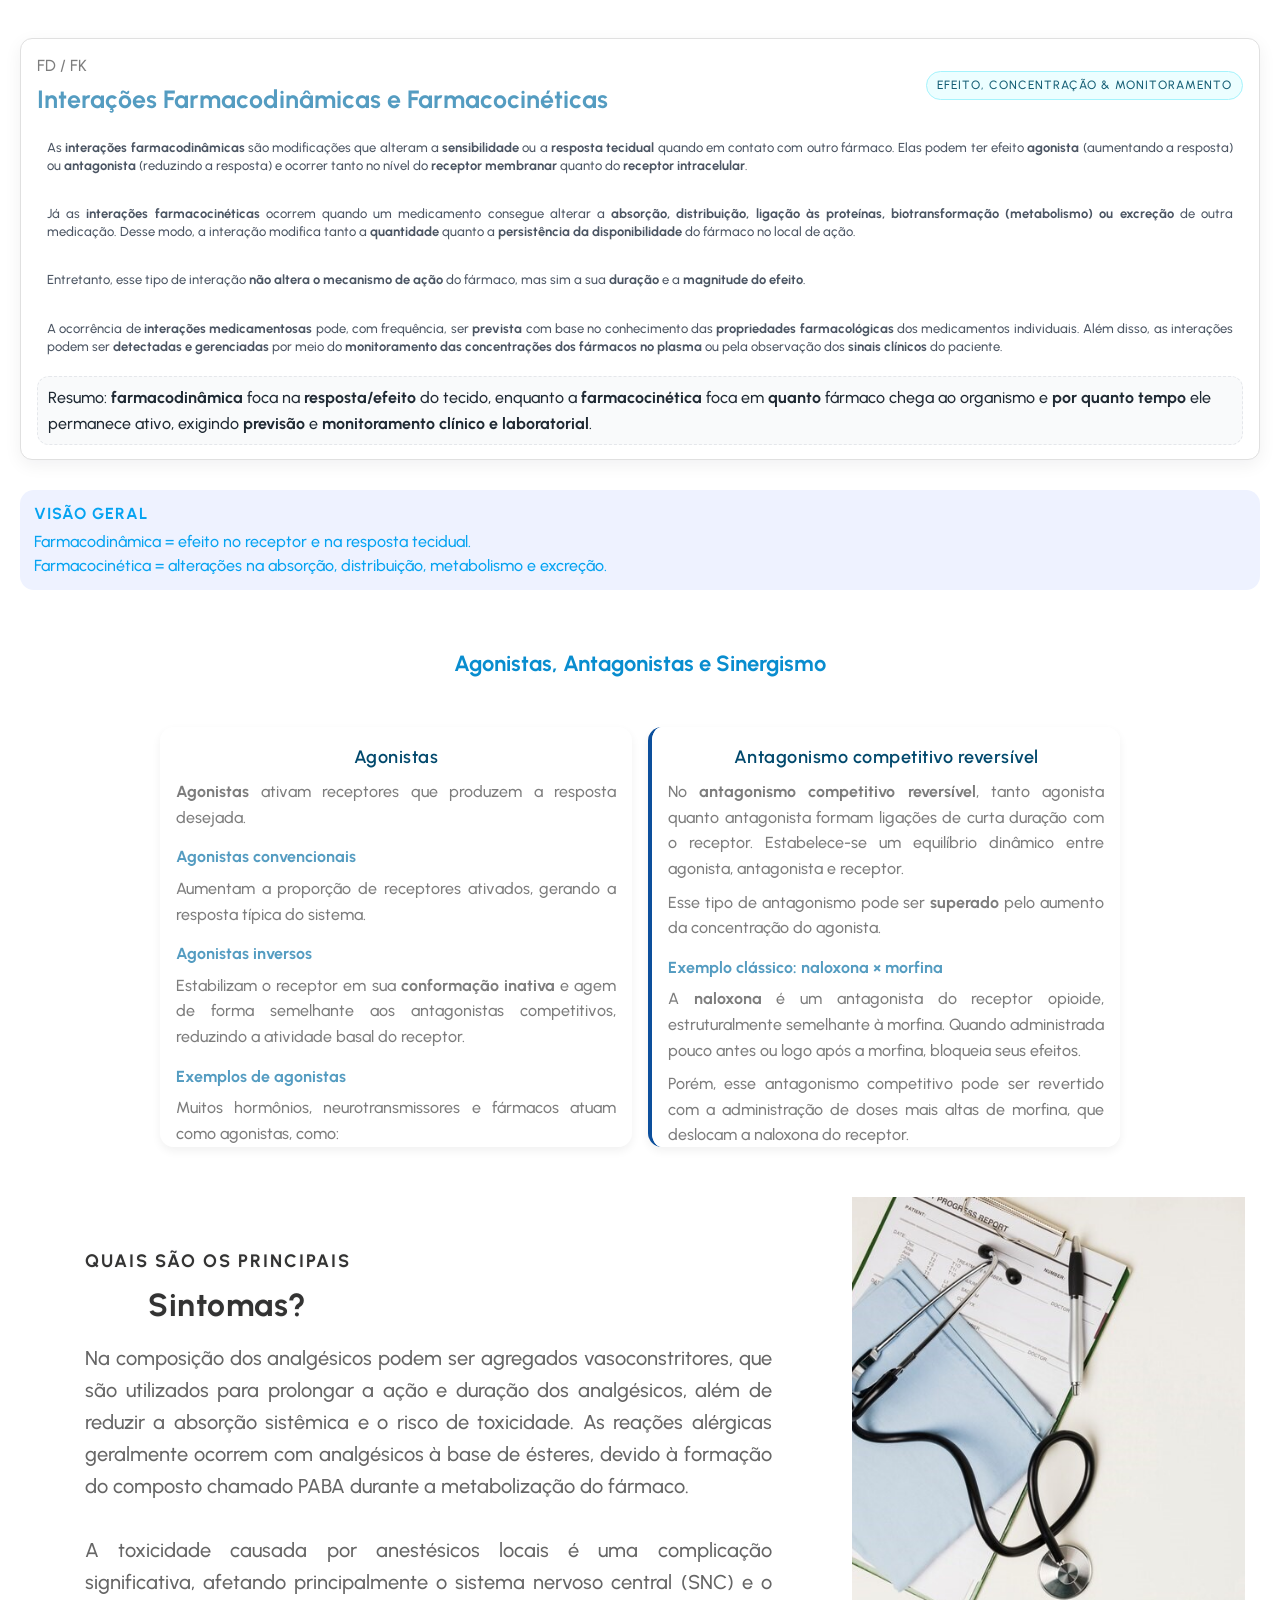
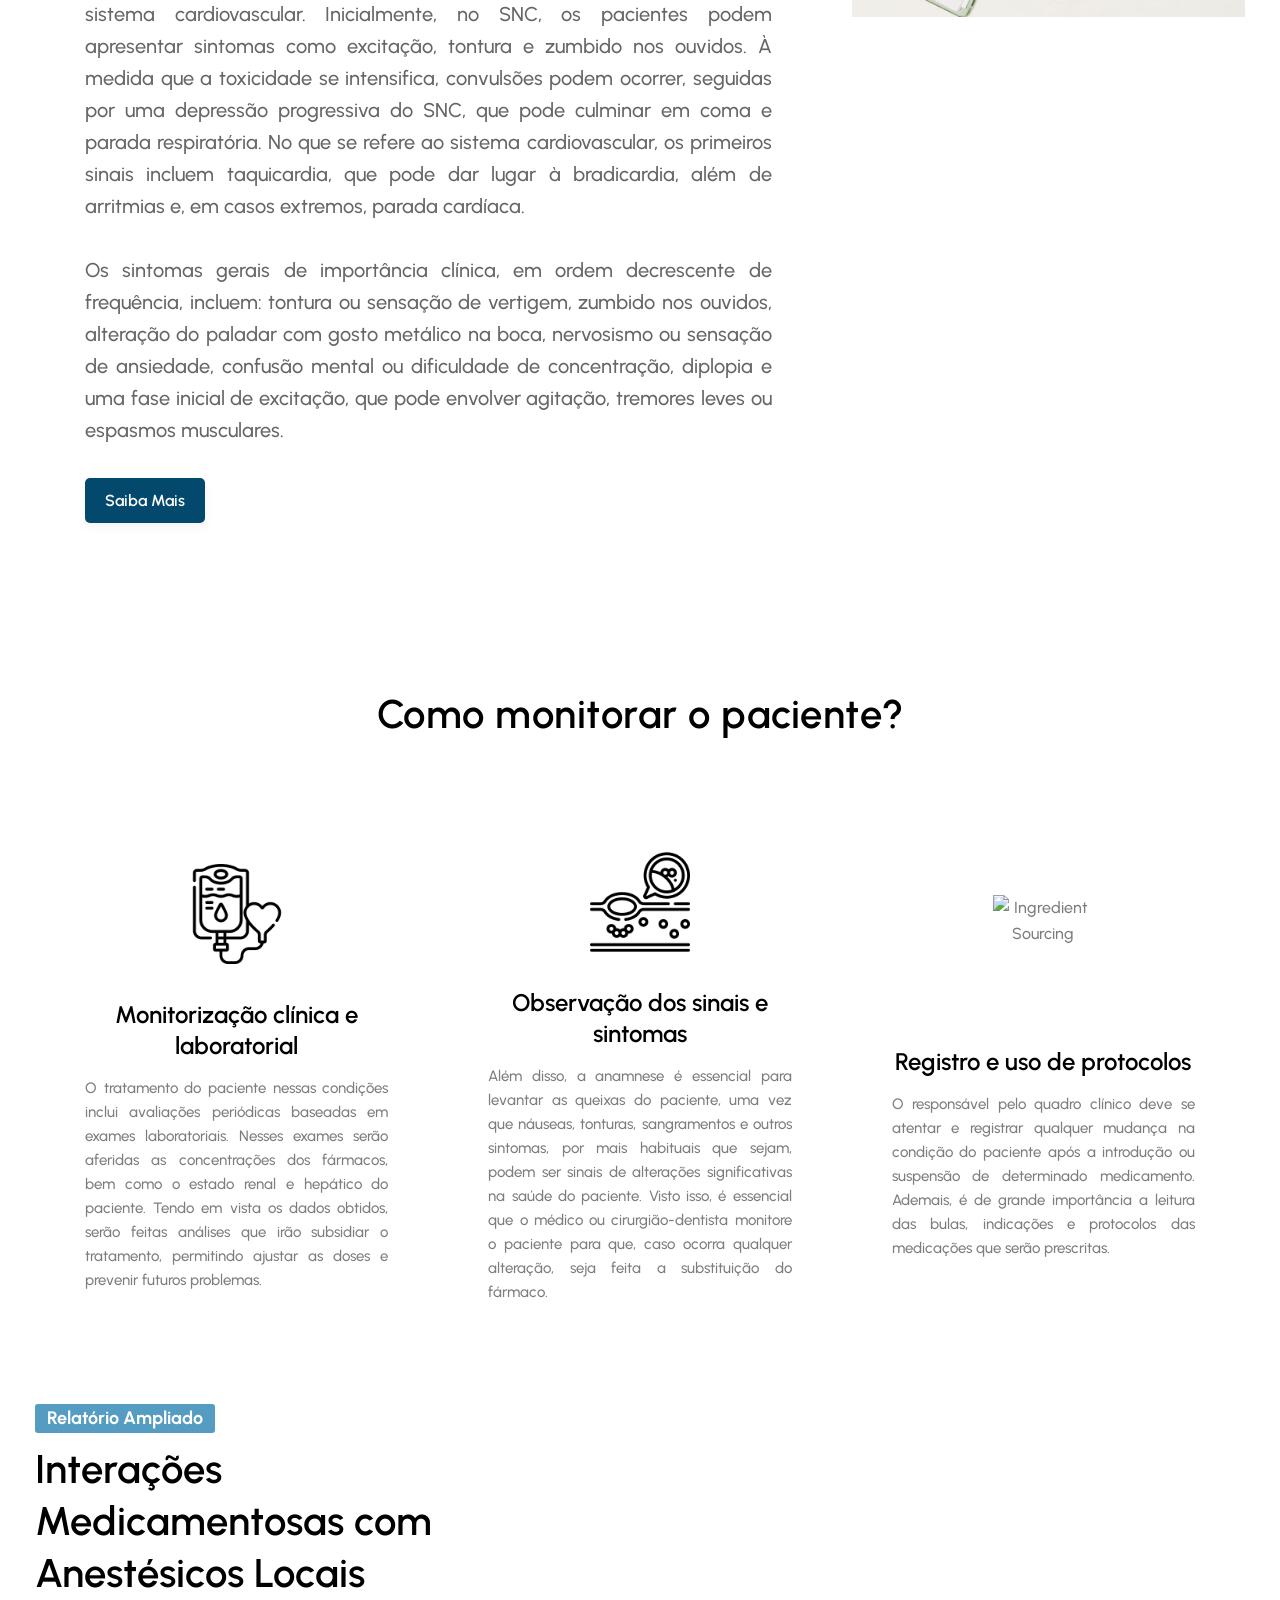
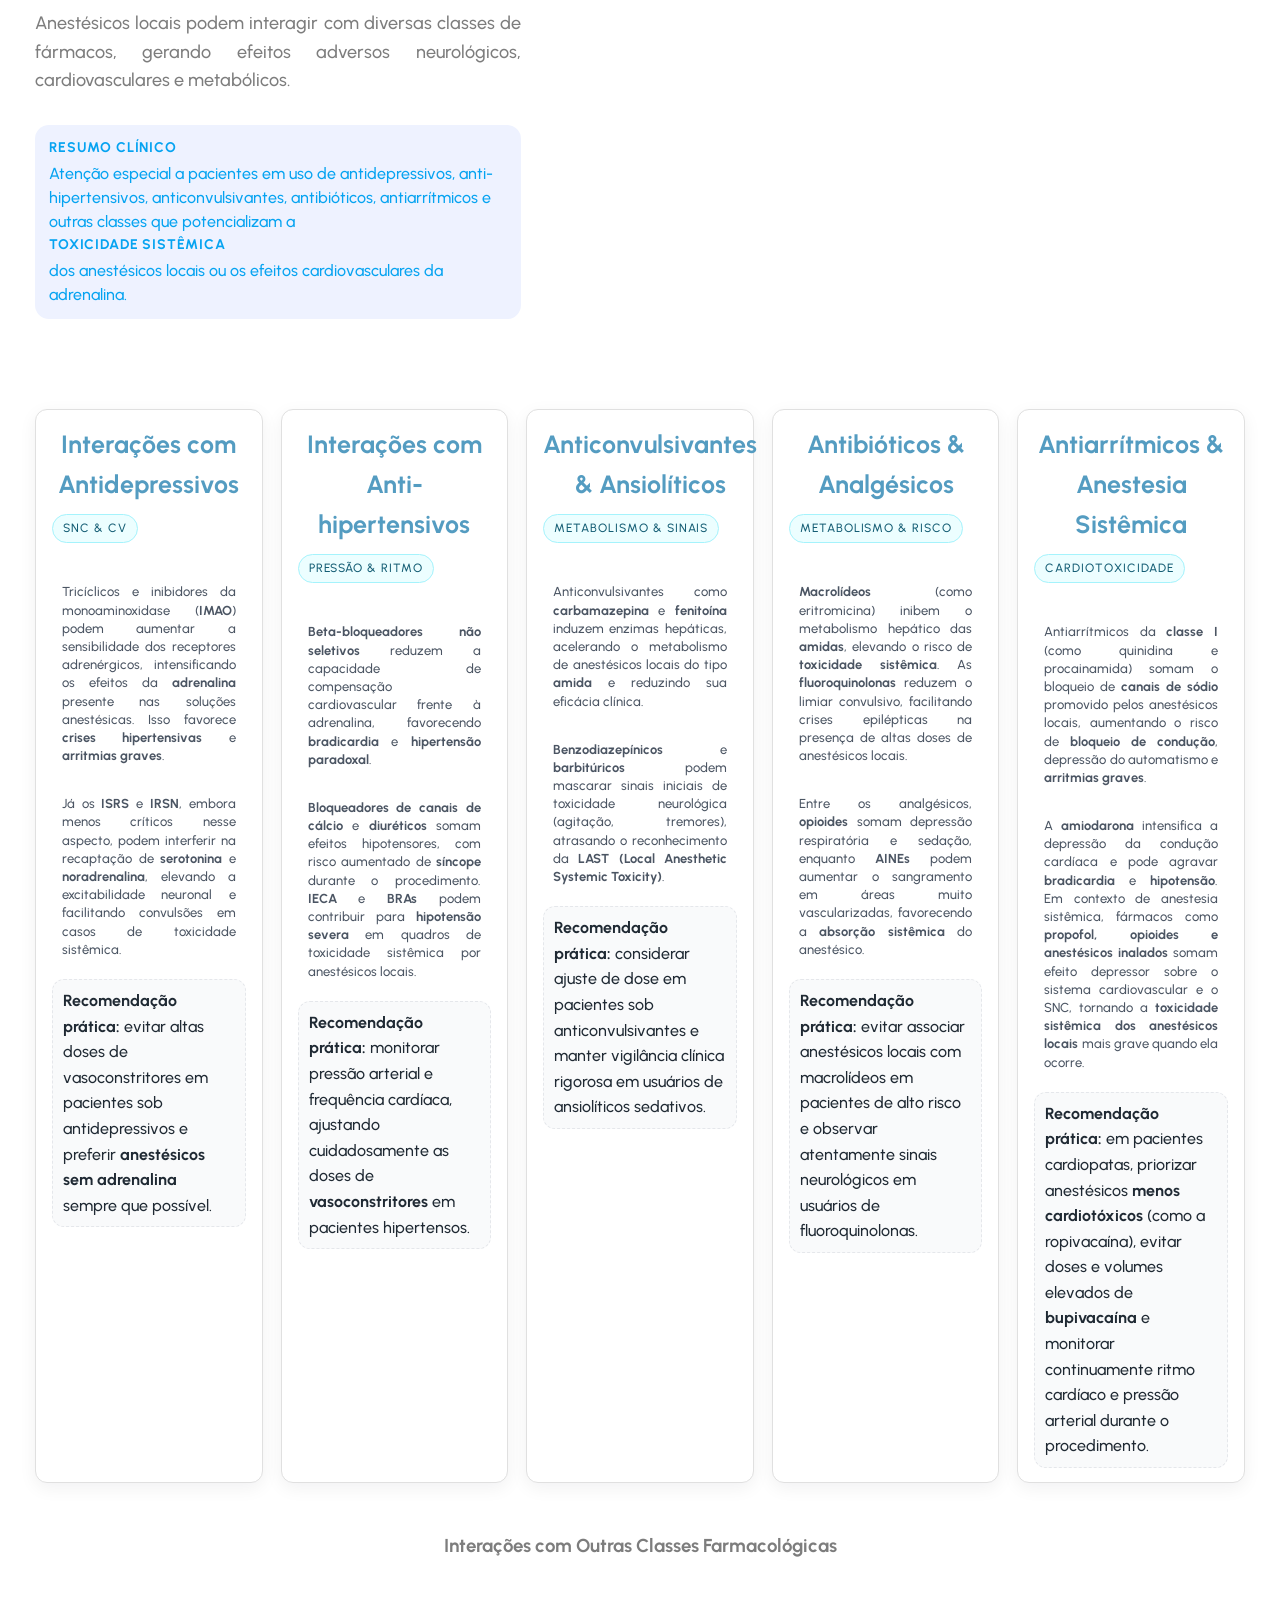
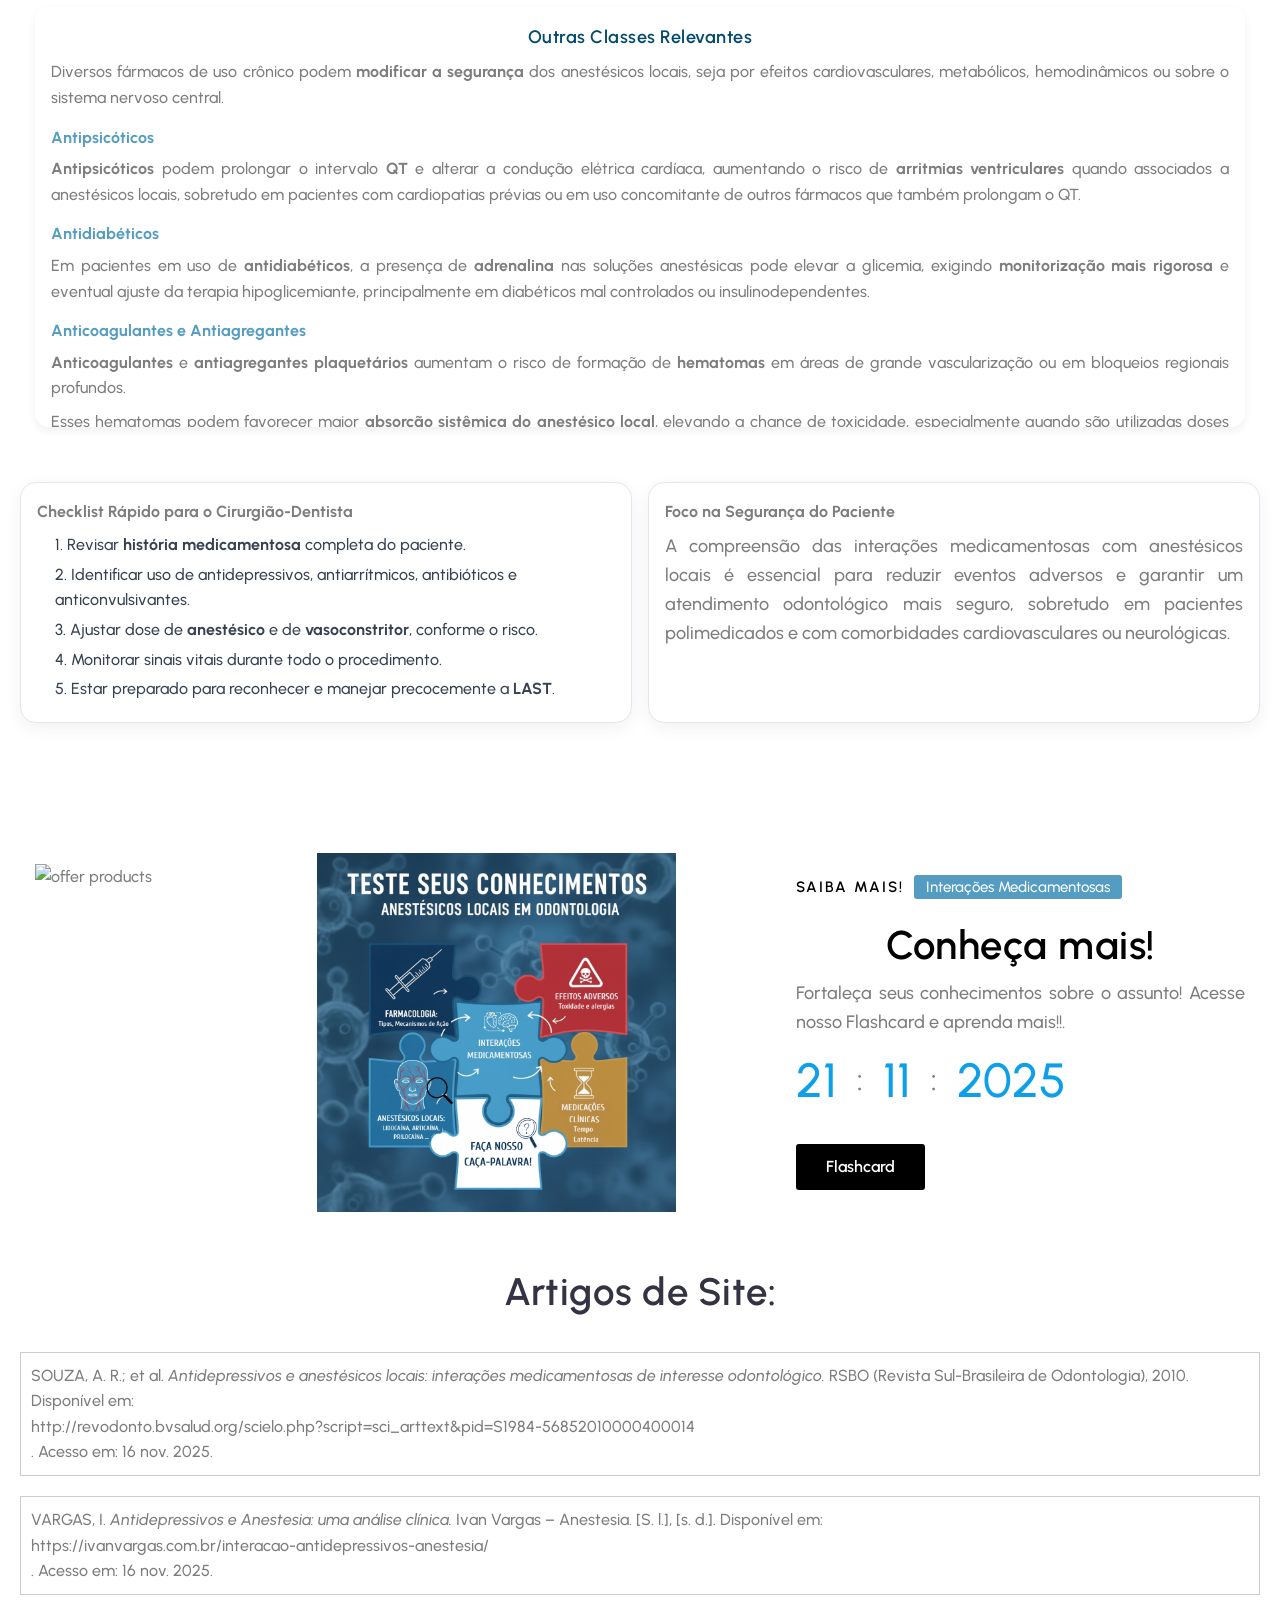
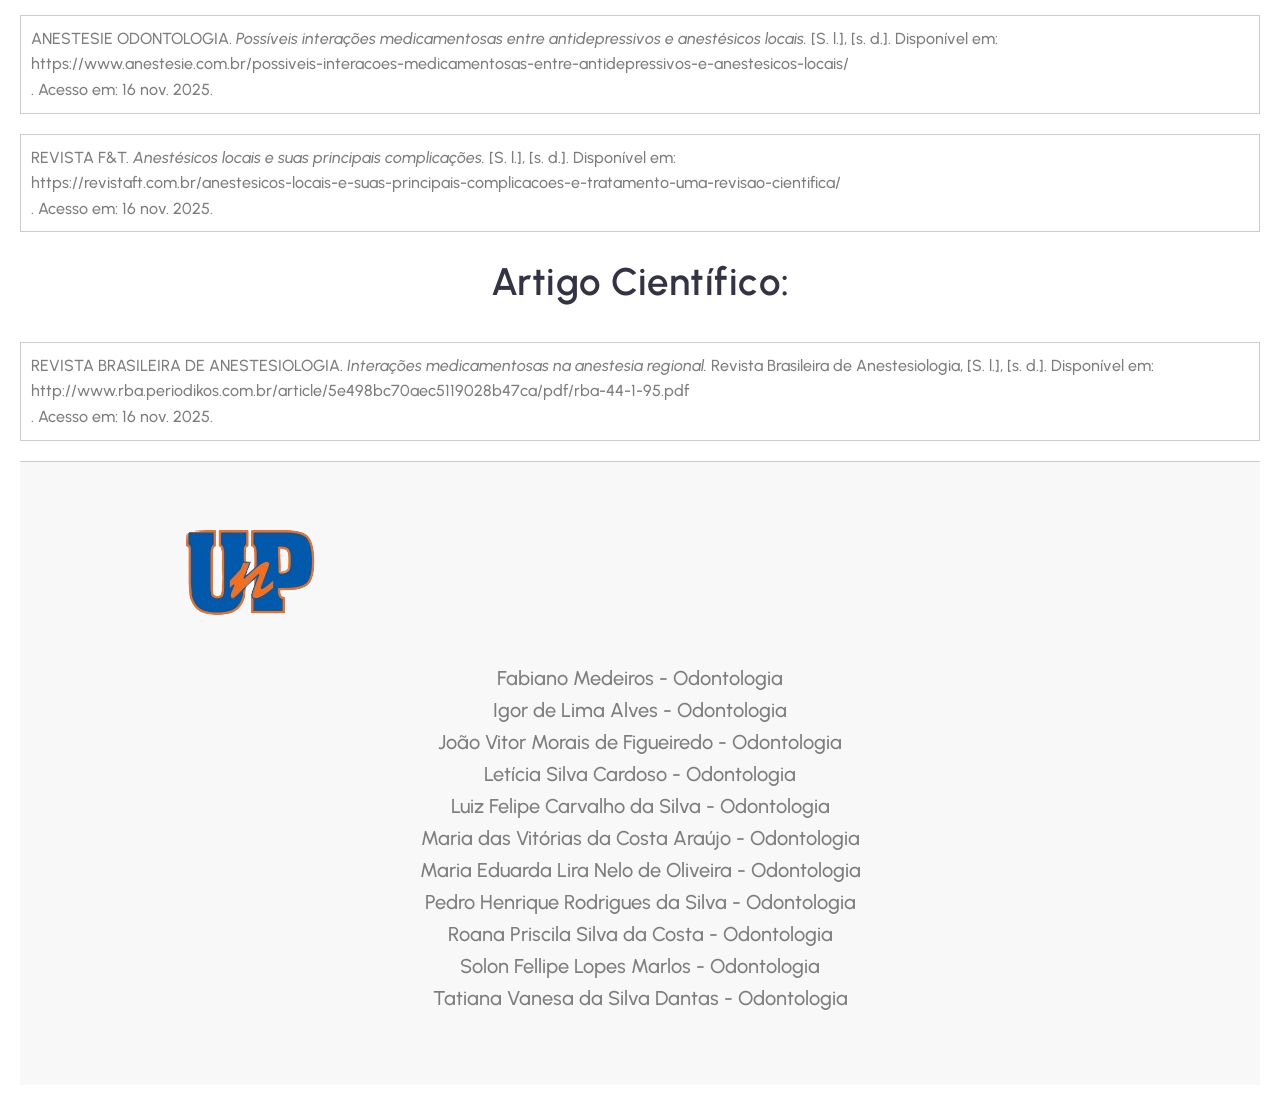
==== commit 63b3231b: "Add files via upload" ====
--- a/hemofilia/index.html
+++ b/hemofilia/index.html
@@ -1,34 +1,30 @@
 <!DOCTYPE html>
 <html lang="en">
-  
+
 <style>
-   
-
-
-    .scrollbar-item {
-      flex: 0 0 240px; /* Define a largura dos cartões */
-      
-    }
-
-    .shop-card {
-      display: flex;
-      flex-direction: column;
-      align-items: center;
-      border-radius: 8px;
-      overflow: hidden;
-      box-shadow: 0 4px 8px rgba(0, 0, 0, 0.1);
-      background-color: #fff;
-      transition: transform 0.3s ease;
-    }
-
-    .shop-card:hover {
-      transform: scale(1.05);
-    }
-
-  
- 
-  </style>
+  .scrollbar-item {
+    flex: 0 0 240px;
+    /* Define a largura dos cartões */
+
+  }
+
+  .shop-card {
+    display: flex;
+    flex-direction: column;
+    align-items: center;
+    border-radius: 8px;
+    overflow: hidden;
+    box-shadow: 0 4px 8px rgba(0, 0, 0, 0.1);
+    background-color: #fff;
+    transition: transform 0.3s ease;
+  }
+
+  .shop-card:hover {
+    transform: scale(1.05);
+  }
 </style>
+</style>
+
 <head>
   <meta charset="UTF-8">
   <meta http-equiv="X-UA-Compatible" content="IE=edge">
@@ -73,7 +69,7 @@
 
     <div class="alert">
       <div class="container">
-        <p class="alert-text" style="text-align: center;" >Interação Medicamentosas com Anestésicos Locais</p>
+        <p class="alert-text" style="text-align: center;">Interação Medicamentosas com Anestésicos Locais</p>
       </div>
     </div>
 
@@ -85,12 +81,12 @@
           <a href="#home" class="navbar-link has-after">Conceito</a>
         </li>
 
-    
-<li>
+
+        <li>
           <a href="#fisiopatologia" class="navbar-link has-after">Interações fármaco-receptor
-      </a>
+          </a>
         </li>
-            <li>
+        <li>
           <a href="#shop" class="navbar-link has-after">Anestésicos Locais
         </li>
         <li>
@@ -171,230 +167,284 @@
       <!-- 
         - #HERO
       -->
-    
+
 
 
       <section class="section collection" id="collection" aria-label="collection" data-section>
-        
+
         <div class="container">
           <li class="scrollbar-item">
-              <div class="hero-card has-bg-image"
-                style="background-image: url('https://eapgoias.com.br/wp-content/uploads/2023/11/anestesia-dentista-3.jpg')">
-
-                <div class="card-content" >
-                 
-                  <h1 class="h1 hero-title" id="text1">
-Interação Medicamentosas com Anestésicos Locais:                  </h1>
-
-                  <p class="hero-text">
-                  Os profissionais da área da saúde, em especial os médicos e cirurgiões-dentistas, durante o tratamento de seus pacientes, têm como responsabilidade manter o bem-estar e a segurança, para isso, faz-se a prescrição de medicações e anestésicos. Entretanto, esses fármacos podem interagir e causar alterações potenciais, quando usados com anestésicos locais. Sendo assim, o presente trabalho tem como função detalhar um pouco sobre o problema.
-   </p>
-
-                </div>
+            <div class="hero-card has-bg-image"
+              style="background-image: url('https://eapgoias.com.br/wp-content/uploads/2023/11/anestesia-dentista-3.jpg')">
+
+              <div class="card-content">
+
+                <h1 class="h1 hero-title" id="text1">
+                  Interação Medicamentosas com Anestésicos Locais: </h1>
+
+                <p class="hero-text">
+                  Os profissionais da área da saúde, em especial os médicos e cirurgiões-dentistas, durante o tratamento
+                  de seus pacientes, têm como responsabilidade manter o bem-estar e a segurança, para isso, faz-se a
+                  prescrição de medicações e anestésicos. Entretanto, esses fármacos podem interagir e causar alterações
+                  potenciais, quando usados com anestésicos locais. Sendo assim, o presente trabalho tem como função
+                  detalhar um pouco sobre o problema.
+                </p>
 
               </div>
-            </li>
-          
-<br><br>
+
+            </div>
+          </li>
+
+          <br><br>
           <h1 class="collection-title" style="font-size: 2em; color: #549cc1;">
-Conceito          </h1>
+            Conceito </h1>
+          <p style="font-size: 20px;" id="home">
+            <BR>A interação medicamentosa é definida como uma alteração no efeito ou na toxicidade de um fármaco em
+            virtude do uso concomitante de outros medicamentos. Essas interações podem ser benéficas, quando aumentam a
+            eficácia do fármaco, ou maléficas, quando diminuem sua eficiência e aumentam sua toxicidade. Isso se torna
+            um problema quando suas consequências causam danos ao paciente, podendo ser até irreversíveis.<br>
+            <br id="shop">
+          <h1 class="collection-title" style="font-size: 2em; color: #549cc1;">
+
+
+
+            <h1 style="color: #549cc1;">Anestéscos Locais:
+            </h1>
+            <p style="font-size: 20px;">
+              <BR> <strong>Os anestésicos locais</strong> são medicamentos essenciais para a realização de procedimentos
+              odontológicos.
+              A principal função é <strong>impedir a despolarização das membranas plásmáticas no canal de
+                sódio</strong>, bloqueando temporariamente a
+              transmissão do impulso nervoso e, assim, inibir o sinal de dor do paciente. Isso ocorre sem promover
+              mudanças de consciência no paciente. O anestésico é formado por três porções: uma porção aromática com
+              base lipofílica, que permite sua penetração nas membranas plasmáticas das células; uma cadeia
+              intermediária, que pode ser do tipo <b>amida</b> ou <b>éster</b>; e um grupamento amina hidrofílico,
+              responsável por determinar a solubilidade e a velocidade de ação do fármaco.
+              <br> <br>
+            </p>
+            <br>
+            <ul class="lista-metabolismo">
+              <li><strong>Tipo Éster:</strong> A estrutura química dos anestésicos com base éster inclui um grupo
+                funcional de carbonila (-COO-), uma cadeia carbônica e um grupamento amina. De modo geral, esses
+                medicamentos são instáveis e são mais propensos a reações alérgicas, pois sua metabolização produz
+                ácidos. Exemplos: procaína, benzocaína e tetracaína.</li>
+              <li><strong>Tipo Amida:</strong> Já os anestésicos com base em grupamentos amida possuem a estrutura de um
+                grupamento amida (-CONH-). Eles são metabolizados por enzimas hepáticas, o que garante um efeito mais
+                duradouro. Em relação à estabilidade, eles são <strong> mais estáveis</strong> que os com base em éster
+                e são menos propensos a alergias.</li>
+            </ul>
+            <br>
+
+            <br id="fisiopatologia">
+            <h1 style="color:#549cc1"> Receptores e ligantes da Membrana Celular</h1> <br>
             <p style="font-size: 20px;" id="home">
-              <BR>A interação medicamentosa é definida como uma alteração no efeito ou na toxicidade de um fármaco em virtude do uso concomitante de outros medicamentos. Essas interações podem ser benéficas, quando aumentam a eficácia do fármaco, ou maléficas, quando diminuem sua eficiência e aumentam sua toxicidade. Isso se torna um problema quando suas consequências causam danos ao paciente, podendo ser até irreversíveis.<br>
-        <br id="shop">
-        <h1 class="collection-title" style="font-size: 2em; color: #549cc1;">
-        
- 
-        
-          <h1 style="color: #549cc1;">Anestéscos Locais:
-          </h1>
-            <p style="font-size: 20px;">
-              <BR> <strong>Os anestésicos locais</strong> são medicamentos essenciais para a realização de procedimentos odontológicos.
-        A principal função é <strong>impedir a despolarização das membranas plásmáticas no canal de sódio</strong>, bloqueando temporariamente a
-        transmissão do impulso nervoso e, assim, inibir o sinal de dor do paciente.  Isso ocorre sem promover mudanças de consciência no paciente.  O anestésico é formado por três porções: uma porção aromática com base lipofílica, que permite sua penetração nas membranas plasmáticas das células; uma cadeia intermediária, que pode ser do tipo <b>amida</b> ou <b>éster</b>; e um grupamento amina hidrofílico, responsável por determinar a solubilidade e a velocidade de ação do fármaco.
- <br> <br>
-            </p>
-        <br>
-        <ul class="lista-metabolismo">
-    <li><strong>Tipo Éster:</strong> A estrutura química dos anestésicos com base éster inclui um grupo funcional de carbonila (-COO-), uma cadeia carbônica e um grupamento amina. De modo geral, esses medicamentos são instáveis e são mais propensos a reações alérgicas, pois sua metabolização produz ácidos. Exemplos: procaína, benzocaína e tetracaína.</li>
-    <li><strong>Tipo Amida:</strong> Já os anestésicos com base em grupamentos amida possuem a estrutura de um grupamento amida (-CONH-). Eles são metabolizados por enzimas hepáticas, o que garante um efeito mais duradouro. Em relação à estabilidade, eles são <strong> mais estáveis</strong> que os com base em éster e são menos propensos a alergias.</li>
-</ul>
-      <br>
-
-<br id="fisiopatologia">
-    <h1 style="color:#549cc1"> Receptores e ligantes da Membrana Celular</h1> <br>
-                <p style="font-size: 20px;" id="home">
-
-
-      Na membrana celular e no hialoplasma, existem estruturas denominadas de
-      <strong>receptores</strong>, que são grandes moléculas responsáveis pela
-      <strong>sinalização química celular</strong>. Quando ativados, esses receptores regulam,
-      direta ou indiretamente, diversos processos bioquímicos da célula.<br><br>
-      Quando os receptores se ligam a compostos presentes nos fármacos, formam-se
-      complexos denominados ligantes, que apresentam <strong>alta seletividade</strong> em virtude da afinidade 
-      entre as moléculas. Essas interações estabelecem ligações químicas que podem ser
-      reversíveis ou irreversíveis.Esse ligante pode ativar ou inativar um receptor, podendo, assim,
-      aumentar ou diminuir uma funcionalidade celular específica. Aliás, um mesmo ligante
-      pode interagir com mais de um receptor.
-                </p>
-  <br> <div class="container-imagem">
-              <img src="farma.png" alt="Esquema que representa a ligação do fármaco"class="imagem-responsiva-final">
-            
+
+
+              Na membrana celular e no hialoplasma, existem estruturas denominadas de
+              <strong>receptores</strong>, que são grandes moléculas responsáveis pela
+              <strong>sinalização química celular</strong>. Quando ativados, esses receptores regulam,
+              direta ou indiretamente, diversos processos bioquímicos da célula.<br><br>
+              Quando os receptores se ligam a compostos presentes nos fármacos, formam-se
+              complexos denominados ligantes, que apresentam <strong>alta seletividade</strong> em virtude da afinidade
+              entre as moléculas. Essas interações estabelecem ligações químicas que podem ser
+              reversíveis ou irreversíveis.Esse ligante pode ativar ou inativar um receptor, podendo, assim,
+              aumentar ou diminuir uma funcionalidade celular específica. Aliás, um mesmo ligante
+              pode interagir com mais de um receptor.
+            </p>
+            <br>
+            <div class="container-imagem">
+              <img src="farma.png" alt="Esquema que representa a ligação do fármaco" class="imagem-responsiva-final">
+
             </div>
-            <p style="text-align: center;"><strong>Figura:</strong> Representação esquemática acerca da ligação do 
+            <p style="text-align: center;"><strong>Figura:</strong> Representação esquemática acerca da ligação do
               fármaco-receptor.
               Retirada de: Repositório (www.iq.ufrgs.br)
-              </p>
-<br>
-                <p style="font-size: 20px;" id="home">
-                   A capacidade de um medicamento interagir com a célula acontece justamente devido à
-  <strong>afinidade existente entre suas moléculas e os receptores celulares</strong>.
-  Essa afinidade determina a probabilidade de ocorrer a união entre ambos e,
-  consequentemente, influencia a <strong>eficácia do medicamento</strong>,
-  uma vez que a eficácia depende do
-  <strong>grau de ativação do receptor pelo ligante</strong> e da
-  <strong>resposta celular</strong>.
-                </p><Br>
-<p style="font-size: 20px" id="home">
-  A durabilidade farmacológica de um medicamento está intrinsecamente ligada ao tempo de resistência, que é o período em que a união fármaco-receptor persiste. Essa durabilidade pode ser alterada por processos farmacodinâmicos que irão interferir na velocidade da reação, atuando na associação ou desunião do fármaco. Esse tempo de persistência pode trazer prejuízos, caso ele ocorra por períodos prolongados, como a alteração do potencial de ação (ou eficácia) do fármaco, levando a uma diminuição do efeito terapêutico desejado ou ao acúmulo, que pode gerar o surgimento de efeitos tóxicos ao paciente.
-                </p>
-        <p      style="font-size: 20px;" id="home">
-                <br>Essa ligação ocorre em locais específicos chamados sítios de reconhecimento (ou sítios receptores). A atividade e o funcionamento desses receptores são influenciados por inúmeros fatores, tanto externos quanto por mecanismos intracelulares.
-O efeito da ligação pode variar de acordo com o tecido alvo e o tipo de molécula ligante, que pode ser o próprio fármaco (agonista exógeno) ou um agonista endógeno (como um hormônio ou neurotransmissor).
-Os principais fatores que afetam essa interação e, consequentemente, a resposta clínica do paciente, incluem os tipos de fármacos utilizados, o envelhecimento, as mutações genéticas e doenças (que alteram o metabolismo ou a expressão receptora), o número e a afinidade de ligação dos receptores.<br>
-<br>
-<p style="font-size: 20px;" id="home">
-Quando outras moléculas (sejam elas drogas ou substâncias endógenas) se ligam a esses sítios de reconhecimento, ou a outros locais inespecíficos que alteram a conformação do sítio principal, a ligação e, consequentemente, o funcionamento do fármaco podem ser impedidos. O fármaco só será plenamente ativo se estiver livre e com disponibilidade para se ligar ao seu sítio receptor alvo.</p>
- 
-<br><br></p>
-
-
-<h1 style="color: #549cc1;">Principais Anestésicos Locais </h1>
-<br>
-<div class="accordion">
-  <details name="info" open>
-    <summary>Lidocaína</summary>
-    <div class="content">
-      <h3>Ficha do Anestésico</h3><ul >
-  <li><strong>Nome:</strong> Lidocaína 2%</li>
-  <li><strong>Mecanismo de ação:</strong> bloqueia os canais de sódio, impedindo a condução dos impulsos nervosos e promovendo anestesia local.</li>
-  <li><strong>Duração:</strong> aproximadamente <strong>40 a 60 minutos</strong> de anestesia pulpar (com vasoconstritor).</li>
-  <li><strong>Indicações:</strong>
-    <ul style="margin-top:6px; list-style:circle; margin-left:22px;">
-      <li>Pacientes pediátricos</li>
-      <li>Gestantes</li>
-      <li>Diabéticos</li>
-      <li>Cardiopatas hipertensos (estágio I ou controlados)</li>
-      <li>Asmáticos</li>
-    </ul>
-  </li>
-  <li><strong>Contraindicações:</strong>
-    <ul style="margin-top:6px; list-style:circle; margin-left:22px;">
-      <li>Alergia à lidocaína ou a componentes da formulação</li>
-      <li>Bloqueio cardíaco de 2° ou 3° grau (sem marcapasso)</li>
-      <li>Doença hepática grave</li>
-    </ul>
-  </li>
-</ul> </div>
-  </details>
-
-  <details name="info">
-   
-  <summary>Articaína</summary>
-  <div class="content">
-    <h3>Ficha do Anestésico</h3>
-    <ul>
-      <li><strong>Concentração:</strong> 4%</li>
-      <li><strong>Potência elevada</strong> e <strong>rápida difusão tecidual</strong></li>
-      <li><strong>Duração média:</strong> 60 a 75 minutos</li>
-      <li><strong>Indicação:</strong> Procedimentos odontológicos de média a longa duração</li>
-      <li><strong>Vantagens:</strong> Excelente penetração óssea e rápida ação</li>
-      <li><strong>Contraindicações:</strong>
-        <ul>
-          <li>Crianças pequenas</li>
-          <li>Gestantes</li>
-        </ul>
-      </li>
-      <li><strong>Observações:</strong> Evitar uso em áreas com infecção, pois o pH alterado pode reduzir a eficácia</li>
-    </ul></div>
-  </details>
-
-  <details name="info">
-    <summary>Mepivacaína</summary>
-  <div class="content">
-    <h3>Ficha do Anestésico</h3>
-    <ul>
-      <li><strong>Concentração:</strong> 2% a 3%</li>
-      <li><strong>Ação intermediária</strong> e <strong>baixa vasodilatação</strong></li>
-      <li><strong>Duração média:</strong> 30 a 45 minutos</li>
-      <li><strong>Indicação:</strong>
-        <ul>
-          <li>Pacientes que não toleram vasoconstritores</li>
-          <li>Procedimentos curtos e moderados</li>
-        </ul>
-      </li>
-      <li><strong>Contraindicações:</strong>
-        <ul>
-          <li>Hipersensibilidade conhecida</li>
-          <li>Doenças hepáticas graves</li>
-        </ul>
-      </li>
-      <li><strong>Vantagem:</strong> Pode ser usada sem vasoconstritor, mantendo boa eficiência anestésica</li>
-    </ul> </div>
-  </details>
-   <details name="info">
-  <summary>Prilocaína</summary>
-  <div class="content">
-    <h3>Ficha do Anestésico</h3>
-    <ul>
-      <li><strong>Concentração:</strong> 3% a 4%</li>
-      <li><strong>Baixa toxicidade sistêmica</strong></li>
-      <li><strong>Duração média:</strong> 40 a 60 minutos</li>
-      <li><strong>Indicação:</strong>
-        <ul>
-          <li>Pacientes sensíveis à adrenalina</li>
-          <li>Procedimentos de curta a média duração</li>
-        </ul>
-      </li>
-      <li><strong>Contraindicações:</strong>
-        <ul>
-          <li>Anemia</li>
-          <li>Metemoglobinemia</li>
-        </ul>
-      </li>
-      <li><strong>Observações:</strong> Usar com cautela em gestantes e pacientes debilitados</li>
-    </ul>
-  </div>
-  </details>
-   <details name="info">
-   <summary>Bupivacaína</summary>
-  <div class="content">
-    <h3>Ficha do Anestésico</h3>
-    <ul>
-      <li><strong>Concentração:</strong> 0,5%</li>
-      <li><strong>Ação prolongada:</strong> até 3 a 8 horas</li>
-      <li><strong>Alta lipossolubilidade</strong>, o que prolonga sua duração</li>
-      <li><strong>Indicação:</strong> Cirurgias extensas e procedimentos de longa duração</li>
-      <li><strong>Contraindicações:</strong>
-        <ul>
-          <li>Gestantes</li>
-          <li>Pacientes com doenças cardíacas graves</li>
-        </ul>
-      </li>
-      <li><strong>Observações:</strong> Pode causar arritmias se usada em doses elevadas</li>
-    </ul>
-  </div>
-  </details>
-  
-</div><br><br>
-                <h3 class="collection-title" style="font-size: 2em; color: #549cc1;" > Uso Racional de Medicamentos na Prática Odontológica: Papel do Cirurgião-Dentista na Prescrição Segura e Eficaz
-                </h3>
-          <p style="font-size: 20px;"><br>
-           Na prática odontológica, o uso de medicamentos é um recurso fundamental para prevenir, controlar ou tratar condições relacionadas à saúde bucal e sistêmica do paciente. Esses fármacos podem ser utilizados durante os procedimentos clínicos, como no manejo de dor, ansiedade e infecções; e, ainda, no pós-operatório, visando otimizar a recuperação e minimizar complicações.
-<br><br>
-Entre as classes mais empregadas estão os analgésicos e anti-inflamatórios, voltados para o controle da dor e da inflamação; e os antimicrobianos, indicados em situações específicas para prevenir ou tratar infecções. Além disso, ansiolíticos, corticoides e enxaguatórios antissépticos também fazem parte do arsenal terapêutico odontológico.
-<br><br>
-O uso racional desses medicamentos requer conhecimento aprofundado de farmacologia, indicações, posologia, interações medicamentosas e possíveis efeitos adversos, respeitando sempre as particularidades clínicas de cada paciente. Uma prescrição segura e efetiva contribui para o sucesso do tratamento odontológico e para a preservação da saúde geral, reforçando a importância da atualização constante do profissional em relação aos avanços terapêuticos e normativos.
-A prescrição medicamentosa em odontologia é uma prática fundamental para o manejo clínico do paciente, estando diretamente relacionada à prevenção, ao controle e ao tratamento de diversas condições que envolvem a cavidade bucal e estruturas adjacentes.
+            </p>
+            <br>
+            <p style="font-size: 20px;" id="home">
+              A capacidade de um medicamento interagir com a célula acontece justamente devido à
+              <strong>afinidade existente entre suas moléculas e os receptores celulares</strong>.
+              Essa afinidade determina a probabilidade de ocorrer a união entre ambos e,
+              consequentemente, influencia a <strong>eficácia do medicamento</strong>,
+              uma vez que a eficácia depende do
+              <strong>grau de ativação do receptor pelo ligante</strong> e da
+              <strong>resposta celular</strong>.
+            </p><Br>
+            <p style="font-size: 20px" id="home">
+              A durabilidade farmacológica de um medicamento está intrinsecamente ligada ao tempo de resistência, que é
+              o período em que a união fármaco-receptor persiste. Essa durabilidade pode ser alterada por processos
+              farmacodinâmicos que irão interferir na velocidade da reação, atuando na associação ou desunião do
+              fármaco. Esse tempo de persistência pode trazer prejuízos, caso ele ocorra por períodos prolongados, como
+              a alteração do potencial de ação (ou eficácia) do fármaco, levando a uma diminuição do efeito terapêutico
+              desejado ou ao acúmulo, que pode gerar o surgimento de efeitos tóxicos ao paciente.
+            </p>
+            <p style="font-size: 20px;" id="home">
+              <br>Essa ligação ocorre em locais específicos chamados sítios de reconhecimento (ou sítios receptores). A
+              atividade e o funcionamento desses receptores são influenciados por inúmeros fatores, tanto externos
+              quanto por mecanismos intracelulares.
+              O efeito da ligação pode variar de acordo com o tecido alvo e o tipo de molécula ligante, que pode ser o
+              próprio fármaco (agonista exógeno) ou um agonista endógeno (como um hormônio ou neurotransmissor).
+              Os principais fatores que afetam essa interação e, consequentemente, a resposta clínica do paciente,
+              incluem os tipos de fármacos utilizados, o envelhecimento, as mutações genéticas e doenças (que alteram o
+              metabolismo ou a expressão receptora), o número e a afinidade de ligação dos receptores.<br>
+              <br>
+            <p style="font-size: 20px;" id="home">
+              Quando outras moléculas (sejam elas drogas ou substâncias endógenas) se ligam a esses sítios de
+              reconhecimento, ou a outros locais inespecíficos que alteram a conformação do sítio principal, a ligação
+              e, consequentemente, o funcionamento do fármaco podem ser impedidos. O fármaco só será plenamente ativo se
+              estiver livre e com disponibilidade para se ligar ao seu sítio receptor alvo.</p>
+
+            <br><br></p>
+
+
+            <h1 style="color: #549cc1;">Principais Anestésicos Locais </h1>
+            <br>
+            <div class="accordion">
+              <details name="info" open>
+                <summary>Lidocaína</summary>
+                <div class="content">
+                  <h3>Ficha do Anestésico</h3>
+                  <ul>
+                    <li><strong>Nome:</strong> Lidocaína 2%</li>
+                    <li><strong>Mecanismo de ação:</strong> bloqueia os canais de sódio, impedindo a condução dos
+                      impulsos nervosos e promovendo anestesia local.</li>
+                    <li><strong>Duração:</strong> aproximadamente <strong>40 a 60 minutos</strong> de anestesia pulpar
+                      (com vasoconstritor).</li>
+                    <li><strong>Indicações:</strong>
+                      <ul style="margin-top:6px; list-style:circle; margin-left:22px;">
+                        <li>Pacientes pediátricos</li>
+                        <li>Gestantes</li>
+                        <li>Diabéticos</li>
+                        <li>Cardiopatas hipertensos (estágio I ou controlados)</li>
+                        <li>Asmáticos</li>
+                      </ul>
+                    </li>
+                    <li><strong>Contraindicações:</strong>
+                      <ul style="margin-top:6px; list-style:circle; margin-left:22px;">
+                        <li>Alergia à lidocaína ou a componentes da formulação</li>
+                        <li>Bloqueio cardíaco de 2° ou 3° grau (sem marcapasso)</li>
+                        <li>Doença hepática grave</li>
+                      </ul>
+                    </li>
+                  </ul>
+                </div>
+              </details>
+
+              <details name="info">
+
+                <summary>Articaína</summary>
+                <div class="content">
+                  <h3>Ficha do Anestésico</h3>
+                  <ul>
+                    <li><strong>Concentração:</strong> 4%</li>
+                    <li><strong>Potência elevada</strong> e <strong>rápida difusão tecidual</strong></li>
+                    <li><strong>Duração média:</strong> 60 a 75 minutos</li>
+                    <li><strong>Indicação:</strong> Procedimentos odontológicos de média a longa duração</li>
+                    <li><strong>Vantagens:</strong> Excelente penetração óssea e rápida ação</li>
+                    <li><strong>Contraindicações:</strong>
+                      <ul>
+                        <li>Crianças pequenas</li>
+                        <li>Gestantes</li>
+                      </ul>
+                    </li>
+                    <li><strong>Observações:</strong> Evitar uso em áreas com infecção, pois o pH alterado pode reduzir
+                      a eficácia</li>
+                  </ul>
+                </div>
+              </details>
+
+              <details name="info">
+                <summary>Mepivacaína</summary>
+                <div class="content">
+                  <h3>Ficha do Anestésico</h3>
+                  <ul>
+                    <li><strong>Concentração:</strong> 2% a 3%</li>
+                    <li><strong>Ação intermediária</strong> e <strong>baixa vasodilatação</strong></li>
+                    <li><strong>Duração média:</strong> 30 a 45 minutos</li>
+                    <li><strong>Indicação:</strong>
+                      <ul>
+                        <li>Pacientes que não toleram vasoconstritores</li>
+                        <li>Procedimentos curtos e moderados</li>
+                      </ul>
+                    </li>
+                    <li><strong>Contraindicações:</strong>
+                      <ul>
+                        <li>Hipersensibilidade conhecida</li>
+                        <li>Doenças hepáticas graves</li>
+                      </ul>
+                    </li>
+                    <li><strong>Vantagem:</strong> Pode ser usada sem vasoconstritor, mantendo boa eficiência anestésica
+                    </li>
+                  </ul>
+                </div>
+              </details>
+              <details name="info">
+                <summary>Prilocaína</summary>
+                <div class="content">
+                  <h3>Ficha do Anestésico</h3>
+                  <ul>
+                    <li><strong>Concentração:</strong> 3% a 4%</li>
+                    <li><strong>Baixa toxicidade sistêmica</strong></li>
+                    <li><strong>Duração média:</strong> 40 a 60 minutos</li>
+                    <li><strong>Indicação:</strong>
+                      <ul>
+                        <li>Pacientes sensíveis à adrenalina</li>
+                        <li>Procedimentos de curta a média duração</li>
+                      </ul>
+                    </li>
+                    <li><strong>Contraindicações:</strong>
+                      <ul>
+                        <li>Anemia</li>
+                        <li>Metemoglobinemia</li>
+                      </ul>
+                    </li>
+                    <li><strong>Observações:</strong> Usar com cautela em gestantes e pacientes debilitados</li>
+                  </ul>
+                </div>
+              </details>
+              <details name="info">
+                <summary>Bupivacaína</summary>
+                <div class="content">
+                  <h3>Ficha do Anestésico</h3>
+                  <ul>
+                    <li><strong>Concentração:</strong> 0,5%</li>
+                    <li><strong>Ação prolongada:</strong> até 3 a 8 horas</li>
+                    <li><strong>Alta lipossolubilidade</strong>, o que prolonga sua duração</li>
+                    <li><strong>Indicação:</strong> Cirurgias extensas e procedimentos de longa duração</li>
+                    <li><strong>Contraindicações:</strong>
+                      <ul>
+                        <li>Gestantes</li>
+                        <li>Pacientes com doenças cardíacas graves</li>
+                      </ul>
+                    </li>
+                    <li><strong>Observações:</strong> Pode causar arritmias se usada em doses elevadas</li>
+                  </ul>
+                </div>
+              </details>
+
+            </div><br><br>
+            <h3 class="collection-title" style="font-size: 2em; color: #549cc1;"> Uso Racional de Medicamentos na
+              Prática Odontológica: Papel do Cirurgião-Dentista na Prescrição Segura e Eficaz
+            </h3>
+            <p style="font-size: 20px;"><br>
+              Na prática odontológica, o uso de medicamentos é um recurso fundamental para prevenir, controlar ou tratar
+              condições relacionadas à saúde bucal e sistêmica do paciente. Esses fármacos podem ser utilizados durante
+              os procedimentos clínicos, como no manejo de dor, ansiedade e infecções; e, ainda, no pós-operatório,
+              visando otimizar a recuperação e minimizar complicações.
+              <br><br>
+              Entre as classes mais empregadas estão os analgésicos e anti-inflamatórios, voltados para o controle da
+              dor e da inflamação; e os antimicrobianos, indicados em situações específicas para prevenir ou tratar
+              infecções. Além disso, ansiolíticos, corticoides e enxaguatórios antissépticos também fazem parte do
+              arsenal terapêutico odontológico.
+              <br><br>
+              O uso racional desses medicamentos requer conhecimento aprofundado de farmacologia, indicações, posologia,
+              interações medicamentosas e possíveis efeitos adversos, respeitando sempre as particularidades clínicas de
+              cada paciente. Uma prescrição segura e efetiva contribui para o sucesso do tratamento odontológico e para
+              a preservação da saúde geral, reforçando a importância da atualização constante do profissional em relação
+              aos avanços terapêuticos e normativos.
+              A prescrição medicamentosa em odontologia é uma prática fundamental para o manejo clínico do paciente,
+              estando diretamente relacionada à prevenção, ao controle e ao tratamento de diversas condições que
+              envolvem a cavidade bucal e estruturas adjacentes.
 
       </section>
 
@@ -408,219 +458,220 @@
       <!-- 
         - #SHOP
       -->
-<!-- INTERAÇÕES FARMACOCINÉTICAS -->
-
-
-
-<div id="interacoes" class="card-interacao">
-  <div class="cabecalho-card">
-    <div class="titulo-card">
-      <div class="tag-tipo">FD / FK</div>
-      <h3>Interações Farmacodinâmicas e Farmacocinéticas</h3>
-    </div>
-    <div class="chip">Efeito, concentração & monitoramento</div>
-  </div>
-
-  <!-- FARMACODINÂMICAS -->
-  <p>
-    As <strong>interações farmacodinâmicas</strong> são modificações que alteram a 
-    <strong>sensibilidade</strong> ou a <strong>resposta tecidual</strong> quando em contato 
-    com outro fármaco. Elas podem ter efeito <strong>agonista</strong> (aumentando a resposta) 
-    ou <strong>antagonista</strong> (reduzindo a resposta) e ocorrer tanto no nível do 
-    <strong>receptor membranar</strong> quanto do <strong>receptor intracelular</strong>.
-  </p>
-
-  <!-- FARMACOCINÉTICAS -->
-  <p>
-    Já as <strong>interações farmacocinéticas</strong> ocorrem quando um medicamento consegue alterar a 
-    <strong>absorção, distribuição, ligação às proteínas, biotransformação (metabolismo) 
-    ou excreção</strong> de outra medicação. Desse modo, a interação modifica tanto a 
-    <strong>quantidade</strong> quanto a <strong>persistência da disponibilidade</strong> do fármaco 
-    no local de ação.
-  </p>
-  <p>
-    Entretanto, esse tipo de interação <strong>não altera o mecanismo de ação</strong> do fármaco, 
-    mas sim a sua <strong>duração</strong> e a <strong>magnitude do efeito</strong>.
-  </p>
-
-  <!-- PREVISÃO & MONITORAMENTO -->
-  <p>
-    A ocorrência de <strong>interações medicamentosas</strong> pode, com frequência, ser 
-    <strong>prevista</strong> com base no conhecimento das <strong>propriedades farmacológicas</strong> 
-    dos medicamentos individuais.
-    Além disso, as interações podem ser <strong>detectadas e gerenciadas</strong> por meio do 
-    <strong>monitoramento das concentrações dos fármacos no plasma</strong> ou pela observação 
-    dos <strong>sinais clínicos</strong> do paciente.
-  </p>
-
-  <div class="destaque-frase">
-    Resumo: <strong>farmacodinâmica</strong> foca na <strong>resposta/efeito</strong> do tecido, enquanto a 
-    <strong>farmacocinética</strong> foca em <strong>quanto</strong> fármaco chega ao organismo e 
-    <strong>por quanto tempo</strong> ele permanece ativo, exigindo <strong>previsão</strong> e 
-    <strong>monitoramento clínico e laboratorial</strong>.
-  </div>
-</div>
-
-<div class="resumo-rapido">
-  <strong style="font-size: 16px;">Visão geral</strong>
-  Farmacodinâmica = efeito no receptor e na resposta tecidual.  <br>
-  Farmacocinética = alterações na absorção, distribuição, metabolismo e excreção.
-</div><br>
-
-<header>
-  <h1 style="color: #098dcf; font-size: 22px;">Agonistas, Antagonistas e Sinergismo</h1>
-</header>
-<br>
-<div class="wrapper">
-  <!-- CARD 1: AGONISTAS E ANTAGONISTAS -->
-  <section class="scroll-container" data-scrollbar>
-    <div class="scroll-content">
-      <h2>Agonistas</h2>
-      <p><strong>Agonistas</strong> ativam receptores que produzem a resposta desejada.</p>
-
-      <h3>Agonistas convencionais</h3>
-      <p>
-        Aumentam a proporção de receptores ativados, gerando a resposta típica do sistema.
-      </p>
-
-      <h3>Agonistas inversos</h3>
-      <p>
-        Estabilizam o receptor em sua <strong>conformação inativa</strong> e agem de forma semelhante
-        aos antagonistas competitivos, reduzindo a atividade basal do receptor.
-      </p>
-
-      <h3>Exemplos de agonistas</h3>
-      <p>
-        Muitos hormônios, neurotransmissores e fármacos atuam como agonistas, como:
-      </p>
-      <ul>
-        <li>Neurotransmissores: acetilcolina, histamina, noradrenalina.</li>
-        <li>Fármacos: morfina, fenilefrina, isoproterenol, benzodiazepinas, barbitúricos.</li>
-      </ul>
-
-      <h2>Antagonistas</h2>
-      <p>
-        <strong>Antagonistas</strong> impedem a ativação do receptor, bloqueando a ação de agonistas
-        endógenos ou exógenos.
-      </p>
-
-      <h3>Efeito sobre a função celular</h3>
-      <ul>
-        <li>
-          <strong>Aumentam a função celular</strong> quando bloqueiam uma substância que
-          normalmente <em>diminui</em> a função.
-        </li>
-        <li>
-          <strong>Diminuem a função celular</strong> quando bloqueiam uma substância que
-          normalmente <em>aumenta</em> a função.
-        </li>
-      </ul>
-
-      <h3>Classificação quanto à ligação ao receptor</h3>
-      <p><strong>Antagonistas reversíveis:</strong> dissociam-se prontamente do receptor.</p>
-      <p>
-        <strong>Antagonistas irreversíveis:</strong> formam ligação química estável, permanente
-        ou quase permanente (por exemplo, por alquilação).
-      </p>
-      <p>
-        <strong>Antagonistas pseudoirreversíveis:</strong> dissociam-se lentamente, gerando efeito
-        prolongado.
-      </p>
-
-      <h3>Antagonismo competitivo</h3>
-      <p>
-        No <strong>antagonismo competitivo</strong>, o antagonista compete com o agonista pelo mesmo
-        sítio de ligação no receptor, impedindo sua ligação.
-      </p>
-
-      <h3>Antagonismo não competitivo</h3>
-      <p>
-        No <strong>antagonismo não competitivo</strong>, agonista e antagonista podem ligar-se
-        simultaneamente ao receptor, mas a ligação do antagonista reduz ou impede a ação do agonista,
-        geralmente por alteração alostérica ou bloqueio de etapa subsequente.
-      </p>
-    </div>
-  </section>
-
-  <!-- CARD 2: COMPETITIVO, EXEMPLOS E SINERGISMO -->
-  <section class="scroll-container box-2" data-scrollbar>
-    <div class="scroll-content">
-      <h2>Antagonismo competitivo reversível</h2>
-      <p>
-        No <strong>antagonismo competitivo reversível</strong>, tanto agonista quanto antagonista formam
-        ligações de curta duração com o receptor. Estabelece-se um equilíbrio dinâmico entre agonista,
-        antagonista e receptor.
-      </p>
-      <p>
-        Esse tipo de antagonismo pode ser <strong>superado</strong> pelo aumento da concentração do agonista.
-      </p>
-
-      <h3>Exemplo clássico: naloxona × morfina</h3>
-      <p>
-        A <strong>naloxona</strong> é um antagonista do receptor opioide, estruturalmente semelhante
-        à morfina. Quando administrada pouco antes ou logo após a morfina, bloqueia seus efeitos.
-      </p>
-      <p>
-        Porém, esse antagonismo competitivo pode ser revertido com a administração de doses mais altas
-        de morfina, que deslocam a naloxona do receptor.
-      </p>
-
-      <h2>Agonistas parciais e agonistas/antagonistas</h2>
-      <p>
-        Análogos estruturais de agonistas podem apresentar <strong>eficácia baixa</strong> e, por isso,
-        ser classificados como <strong>agonistas parciais</strong>.
-      </p>
-      <p>
-        Eles podem exercer efeito agonista em determinadas condições e, ao mesmo tempo, atuar como
-        antagonistas de agonistas completos, competindo pelo mesmo receptor.
-      </p>
-
-      <h3>Pentazocina</h3>
-      <p>
-        A <strong>pentazocina</strong> ativa receptores opioides, desencadeando efeitos típicos de opioides,
-        mas também pode <strong>bloquear</strong> a ativação desses receptores por outros opioides.
-      </p>
-      <p>
-        Assim, comporta-se como <strong>agonista parcial</strong> e também como
-        <strong>agonista/antagonista</strong>, atenuando os efeitos de outro opioide administrado
-        enquanto ainda estiver ligada ao receptor.
-      </p>
-      <p>
-        Um fármaco que age como agonista parcial em um tecido pode atuar como agonista completo em outro,
-        dependendo da reserva de receptores e do sistema envolvido.
-      </p>
-
-      <h2>Sinergismo farmacológico</h2>
-      <p>
-        <strong>Sinergismo</strong> ocorre quando a associação de dois fármacos produz um efeito
-        maior do que o efeito de cada um isoladamente.
-      </p>
-
-      <h3>Sinergismo aditivo</h3>
-      <p>
-        No <strong>sinergismo aditivo</strong>, os efeitos dos fármacos se somam de forma previsível
-        (efeito total ≈ efeito A + efeito B).
-      </p>
-      <p>
-        Exemplo: uso conjunto de dois anti-hipertensivos com mecanismos distintos, resultando em
-        maior redução da pressão arterial.
-      </p>
-
-      <h3>Sinergismo potencializador</h3>
-      <p>
-        No <strong>sinergismo potencializador</strong>, um fármaco tem pouco ou nenhum efeito isoladamente,
-        mas aumenta de forma importante o efeito de outro fármaco quando usados em associação.
-      </p>
-      <p>
-        Exemplos:
-      </p>
-      <ul>
-        <li>Cafeína potencializando o efeito analgésico de alguns fármacos.</li>
-        <li>Associação de benzodiazepínicos com outros depressores do SNC, intensificando a depressão do sistema nervoso central.</li>
-      </ul>
-    </div>
-  </section>
-</div>
+      <!-- INTERAÇÕES FARMACOCINÉTICAS -->
+
+
+
+      <div id="interacoes" class="card-interacao">
+        <div class="cabecalho-card">
+          <div class="titulo-card">
+            <div class="tag-tipo">FD / FK</div>
+            <h3>Interações Farmacodinâmicas e Farmacocinéticas</h3>
+          </div>
+          <div class="chip">Efeito, concentração & monitoramento</div>
+        </div>
+
+        <!-- FARMACODINÂMICAS -->
+        <p>
+          As <strong>interações farmacodinâmicas</strong> são modificações que alteram a
+          <strong>sensibilidade</strong> ou a <strong>resposta tecidual</strong> quando em contato
+          com outro fármaco. Elas podem ter efeito <strong>agonista</strong> (aumentando a resposta)
+          ou <strong>antagonista</strong> (reduzindo a resposta) e ocorrer tanto no nível do
+          <strong>receptor membranar</strong> quanto do <strong>receptor intracelular</strong>.
+        </p>
+
+        <!-- FARMACOCINÉTICAS -->
+        <p>
+          Já as <strong>interações farmacocinéticas</strong> ocorrem quando um medicamento consegue alterar a
+          <strong>absorção, distribuição, ligação às proteínas, biotransformação (metabolismo)
+            ou excreção</strong> de outra medicação. Desse modo, a interação modifica tanto a
+          <strong>quantidade</strong> quanto a <strong>persistência da disponibilidade</strong> do fármaco
+          no local de ação.
+        </p>
+        <p>
+          Entretanto, esse tipo de interação <strong>não altera o mecanismo de ação</strong> do fármaco,
+          mas sim a sua <strong>duração</strong> e a <strong>magnitude do efeito</strong>.
+        </p>
+
+        <!-- PREVISÃO & MONITORAMENTO -->
+        <p>
+          A ocorrência de <strong>interações medicamentosas</strong> pode, com frequência, ser
+          <strong>prevista</strong> com base no conhecimento das <strong>propriedades farmacológicas</strong>
+          dos medicamentos individuais.
+          Além disso, as interações podem ser <strong>detectadas e gerenciadas</strong> por meio do
+          <strong>monitoramento das concentrações dos fármacos no plasma</strong> ou pela observação
+          dos <strong>sinais clínicos</strong> do paciente.
+        </p>
+
+        <div class="destaque-frase">
+          Resumo: <strong>farmacodinâmica</strong> foca na <strong>resposta/efeito</strong> do tecido, enquanto a
+          <strong>farmacocinética</strong> foca em <strong>quanto</strong> fármaco chega ao organismo e
+          <strong>por quanto tempo</strong> ele permanece ativo, exigindo <strong>previsão</strong> e
+          <strong>monitoramento clínico e laboratorial</strong>.
+        </div>
+      </div>
+
+      <div class="resumo-rapido">
+        <strong style="font-size: 16px;">Visão geral</strong>
+        Farmacodinâmica = efeito no receptor e na resposta tecidual. <br>
+        Farmacocinética = alterações na absorção, distribuição, metabolismo e excreção.
+      </div><br>
+
+      <header>
+        <h1 style="color: #098dcf; font-size: 22px;">Agonistas, Antagonistas e Sinergismo</h1>
+      </header>
+      <br>
+      <div class="wrapper">
+        <!-- CARD 1: AGONISTAS E ANTAGONISTAS -->
+        <section class="scroll-container" data-scrollbar>
+          <div class="scroll-content">
+            <h2>Agonistas</h2>
+            <p><strong>Agonistas</strong> ativam receptores que produzem a resposta desejada.</p>
+
+            <h3>Agonistas convencionais</h3>
+            <p>
+              Aumentam a proporção de receptores ativados, gerando a resposta típica do sistema.
+            </p>
+
+            <h3>Agonistas inversos</h3>
+            <p>
+              Estabilizam o receptor em sua <strong>conformação inativa</strong> e agem de forma semelhante
+              aos antagonistas competitivos, reduzindo a atividade basal do receptor.
+            </p>
+
+            <h3>Exemplos de agonistas</h3>
+            <p>
+              Muitos hormônios, neurotransmissores e fármacos atuam como agonistas, como:
+            </p>
+            <ul>
+              <li>Neurotransmissores: acetilcolina, histamina, noradrenalina.</li>
+              <li>Fármacos: morfina, fenilefrina, isoproterenol, benzodiazepinas, barbitúricos.</li>
+            </ul>
+
+            <h2>Antagonistas</h2>
+            <p>
+              <strong>Antagonistas</strong> impedem a ativação do receptor, bloqueando a ação de agonistas
+              endógenos ou exógenos.
+            </p>
+
+            <h3>Efeito sobre a função celular</h3>
+            <ul>
+              <li>
+                <strong>Aumentam a função celular</strong> quando bloqueiam uma substância que
+                normalmente <em>diminui</em> a função.
+              </li>
+              <li>
+                <strong>Diminuem a função celular</strong> quando bloqueiam uma substância que
+                normalmente <em>aumenta</em> a função.
+              </li>
+            </ul>
+
+            <h3>Classificação quanto à ligação ao receptor</h3>
+            <p><strong>Antagonistas reversíveis:</strong> dissociam-se prontamente do receptor.</p>
+            <p>
+              <strong>Antagonistas irreversíveis:</strong> formam ligação química estável, permanente
+              ou quase permanente (por exemplo, por alquilação).
+            </p>
+            <p>
+              <strong>Antagonistas pseudoirreversíveis:</strong> dissociam-se lentamente, gerando efeito
+              prolongado.
+            </p>
+
+            <h3>Antagonismo competitivo</h3>
+            <p>
+              No <strong>antagonismo competitivo</strong>, o antagonista compete com o agonista pelo mesmo
+              sítio de ligação no receptor, impedindo sua ligação.
+            </p>
+
+            <h3>Antagonismo não competitivo</h3>
+            <p>
+              No <strong>antagonismo não competitivo</strong>, agonista e antagonista podem ligar-se
+              simultaneamente ao receptor, mas a ligação do antagonista reduz ou impede a ação do agonista,
+              geralmente por alteração alostérica ou bloqueio de etapa subsequente.
+            </p>
+          </div>
+        </section>
+
+        <!-- CARD 2: COMPETITIVO, EXEMPLOS E SINERGISMO -->
+        <section class="scroll-container box-2" data-scrollbar>
+          <div class="scroll-content">
+            <h2>Antagonismo competitivo reversível</h2>
+            <p>
+              No <strong>antagonismo competitivo reversível</strong>, tanto agonista quanto antagonista formam
+              ligações de curta duração com o receptor. Estabelece-se um equilíbrio dinâmico entre agonista,
+              antagonista e receptor.
+            </p>
+            <p>
+              Esse tipo de antagonismo pode ser <strong>superado</strong> pelo aumento da concentração do agonista.
+            </p>
+
+            <h3>Exemplo clássico: naloxona × morfina</h3>
+            <p>
+              A <strong>naloxona</strong> é um antagonista do receptor opioide, estruturalmente semelhante
+              à morfina. Quando administrada pouco antes ou logo após a morfina, bloqueia seus efeitos.
+            </p>
+            <p>
+              Porém, esse antagonismo competitivo pode ser revertido com a administração de doses mais altas
+              de morfina, que deslocam a naloxona do receptor.
+            </p>
+
+            <h2>Agonistas parciais e agonistas/antagonistas</h2>
+            <p>
+              Análogos estruturais de agonistas podem apresentar <strong>eficácia baixa</strong> e, por isso,
+              ser classificados como <strong>agonistas parciais</strong>.
+            </p>
+            <p>
+              Eles podem exercer efeito agonista em determinadas condições e, ao mesmo tempo, atuar como
+              antagonistas de agonistas completos, competindo pelo mesmo receptor.
+            </p>
+
+            <h3>Pentazocina</h3>
+            <p>
+              A <strong>pentazocina</strong> ativa receptores opioides, desencadeando efeitos típicos de opioides,
+              mas também pode <strong>bloquear</strong> a ativação desses receptores por outros opioides.
+            </p>
+            <p>
+              Assim, comporta-se como <strong>agonista parcial</strong> e também como
+              <strong>agonista/antagonista</strong>, atenuando os efeitos de outro opioide administrado
+              enquanto ainda estiver ligada ao receptor.
+            </p>
+            <p>
+              Um fármaco que age como agonista parcial em um tecido pode atuar como agonista completo em outro,
+              dependendo da reserva de receptores e do sistema envolvido.
+            </p>
+
+            <h2>Sinergismo farmacológico</h2>
+            <p>
+              <strong>Sinergismo</strong> ocorre quando a associação de dois fármacos produz um efeito
+              maior do que o efeito de cada um isoladamente.
+            </p>
+
+            <h3>Sinergismo aditivo</h3>
+            <p>
+              No <strong>sinergismo aditivo</strong>, os efeitos dos fármacos se somam de forma previsível
+              (efeito total ≈ efeito A + efeito B).
+            </p>
+            <p>
+              Exemplo: uso conjunto de dois anti-hipertensivos com mecanismos distintos, resultando em
+              maior redução da pressão arterial.
+            </p>
+
+            <h3>Sinergismo potencializador</h3>
+            <p>
+              No <strong>sinergismo potencializador</strong>, um fármaco tem pouco ou nenhum efeito isoladamente,
+              mas aumenta de forma importante o efeito de outro fármaco quando usados em associação.
+            </p>
+            <p>
+              Exemplos:
+            </p>
+            <ul>
+              <li>Cafeína potencializando o efeito analgésico de alguns fármacos.</li>
+              <li>Associação de benzodiazepínicos com outros depressores do SNC, intensificando a depressão do sistema
+                nervoso central.</li>
+            </ul>
+          </div>
+        </section>
+      </div>
 
 
 
@@ -641,25 +692,38 @@
                   <p class="card-subtitle">Quais são os principais</p>
                   <h2 class="h2 card-title" id="sintomas">Sintomas?</h2>
                   <p class="card-text" style="font-size: 20px;">
-Na composição dos analgésicos podem ser agregados vasoconstritores, que são utilizados para prolongar a ação e duração dos analgésicos, além de reduzir a absorção sistêmica e o risco de toxicidade.
-
-As reações alérgicas geralmente ocorrem com analgésicos à base de ésteres, devido à formação do composto chamado PABA durante a metabolização do fármaco.
-<br><br>
-A toxicidade causada por anestésicos locais é uma complicação significativa, afetando principalmente o sistema nervoso central (SNC) e o sistema cardiovascular. Inicialmente, no SNC, os pacientes podem apresentar sintomas como excitação, tontura e zumbido nos ouvidos. À medida que a toxicidade se intensifica, convulsões podem ocorrer, seguidas por uma depressão progressiva do SNC, que pode culminar em coma e parada respiratória. No que se refere ao sistema cardiovascular, os primeiros sinais incluem taquicardia, que pode dar lugar à bradicardia, além de arritmias e, em casos extremos, parada cardíaca.
-<br><br>
-
-Os sintomas gerais de importância clínica, em ordem decrescente de frequência, incluem: tontura ou sensação de vertigem, zumbido nos ouvidos, alteração do paladar com gosto metálico na boca, nervosismo ou sensação de ansiedade, confusão mental ou dificuldade de concentração, diplopia e uma fase inicial de excitação, que pode envolver agitação, tremores leves ou espasmos musculares.
-<br><br>
-
-                  <a href="https://revistaft.com.br/anestesicos-locais-e-suas-principais-complicacoes-e-tratamento-uma-revisao-cientifica/" class="btn btn-secondary">Saiba Mais</a>
+                    Na composição dos analgésicos podem ser agregados vasoconstritores, que são utilizados para
+                    prolongar a ação e duração dos analgésicos, além de reduzir a absorção sistêmica e o risco de
+                    toxicidade.
+
+                    As reações alérgicas geralmente ocorrem com analgésicos à base de ésteres, devido à formação do
+                    composto chamado PABA durante a metabolização do fármaco.
+                    <br><br>
+                    A toxicidade causada por anestésicos locais é uma complicação significativa, afetando principalmente
+                    o sistema nervoso central (SNC) e o sistema cardiovascular. Inicialmente, no SNC, os pacientes podem
+                    apresentar sintomas como excitação, tontura e zumbido nos ouvidos. À medida que a toxicidade se
+                    intensifica, convulsões podem ocorrer, seguidas por uma depressão progressiva do SNC, que pode
+                    culminar em coma e parada respiratória. No que se refere ao sistema cardiovascular, os primeiros
+                    sinais incluem taquicardia, que pode dar lugar à bradicardia, além de arritmias e, em casos
+                    extremos, parada cardíaca.
+                    <br><br>
+
+                    Os sintomas gerais de importância clínica, em ordem decrescente de frequência, incluem: tontura ou
+                    sensação de vertigem, zumbido nos ouvidos, alteração do paladar com gosto metálico na boca,
+                    nervosismo ou sensação de ansiedade, confusão mental ou dificuldade de concentração, diplopia e uma
+                    fase inicial de excitação, que pode envolver agitação, tremores leves ou espasmos musculares.
+                    <br><br>
+
+                    <a href="https://revistaft.com.br/anestesicos-locais-e-suas-principais-complicacoes-e-tratamento-uma-revisao-cientifica/"
+                      class="btn btn-secondary">Saiba Mais</a>
                 </div>
-               
+
               </div>
             </li>
 
             <li>
               <div class="banner-card banner-card-2 has-before hover:shine">
-                 <div class="has-bg-image" style="background-image: url('diaag.jpg')"></div>
+                <div class="has-bg-image" style="background-image: url('diaag.jpg')"></div>
 
               </div>
             </li>
@@ -681,8 +745,8 @@
         <div class="container">
 
           <h2 class="h2-large section-title">
-Como monitorar o paciente?</h2>
-         
+            Como monitorar o paciente?</h2>
+
           <br><br>
           <ul class="flex-list">
 
@@ -696,7 +760,10 @@
                 </h3>
 
                 <p class="card-text">
-O tratamento do paciente nessas condições inclui avaliações periódicas baseadas em exames laboratoriais. Nesses exames serão aferidas as concentrações dos fármacos, bem como o estado renal e hepático do paciente. Tendo em vista os dados obtidos, serão feitas análises que irão subsidiar o tratamento, permitindo ajustar as doses e prevenir futuros problemas.
+                  O tratamento do paciente nessas condições inclui avaliações periódicas baseadas em exames
+                  laboratoriais. Nesses exames serão aferidas as concentrações dos fármacos, bem como o estado renal e
+                  hepático do paciente. Tendo em vista os dados obtidos, serão feitas análises que irão subsidiar o
+                  tratamento, permitindo ajustar as doses e prevenir futuros problemas.
 
               </div>
             </li>
@@ -704,15 +771,18 @@
             <li class="flex-item">
               <div class="feature-card">
 
-                <img src="arteria.png" width="204" height="236" loading="lazy"
-                  alt="Completely Cruelty-Free" class="card-icon">
+                <img src="arteria.png" width="204" height="236" loading="lazy" alt="Completely Cruelty-Free"
+                  class="card-icon">
 
                 <h3 class="h3 card-title">
                   Observação dos sinais e sintomas
                 </h3>
 
                 <p class="card-text">
-Além disso, a anamnese é essencial para levantar as queixas do paciente, uma vez que náuseas, tonturas, sangramentos e outros sintomas, por mais habituais que sejam, podem ser sinais de alterações significativas na saúde do paciente. Visto isso, é essencial que o médico ou cirurgião-dentista monitore o paciente para que, caso ocorra qualquer alteração, seja feita a substituição do fármaco.
+                  Além disso, a anamnese é essencial para levantar as queixas do paciente, uma vez que náuseas,
+                  tonturas, sangramentos e outros sintomas, por mais habituais que sejam, podem ser sinais de alterações
+                  significativas na saúde do paciente. Visto isso, é essencial que o médico ou cirurgião-dentista
+                  monitore o paciente para que, caso ocorra qualquer alteração, seja feita a substituição do fármaco.
 
               </div>
             </li>
@@ -720,14 +790,16 @@
             <li class="flex-item">
               <div class="feature-card">
 
-                <img src="https://cdn-icons-png.flaticon.com/512/5219/5219382.png" width="204" height="236" loading="lazy"
-                  alt="Ingredient Sourcing" class="card-icon">
+                <img src="https://cdn-icons-png.flaticon.com/512/5219/5219382.png" width="204" height="236"
+                  loading="lazy" alt="Ingredient Sourcing" class="card-icon">
 
                 <h3 class="h3 card-title">Registro e uso de protocolos
                 </h3>
 
                 <p class="card-text">
-O responsável pelo quadro clínico deve se atentar e registrar qualquer mudança na condição do paciente após a introdução ou suspensão de determinado medicamento. Ademais, é de grande importância a leitura das bulas, indicações e protocolos das medicações que serão prescritas.
+                  O responsável pelo quadro clínico deve se atentar e registrar qualquer mudança na condição do paciente
+                  após a introdução ou suspensão de determinado medicamento. Ademais, é de grande importância a leitura
+                  das bulas, indicações e protocolos das medicações que serão prescritas.
               </div>
             </li>
 
@@ -737,302 +809,332 @@
       </section>
 
 
-      
-
-  <section class="section" data-section>
-    <div class="container">
-
-      <!-- CABEÇALHO DO RELATÓRIO -->
-      <div class="offer-banner" style="margin-bottom: 30px;">
-        <div>
-          <p class="badge">Relatório Ampliado</p>
-          <h1 class="h2-large" style="margin-top: 10px;">
-            Interações Medicamentosas com Anestésicos Locais
-          </h1>
-          <p class="section-text" style="margin-top: 10px;">
-            Anestésicos locais do grupo dos <strong>ésteres</strong> e das <strong>amidas</strong> são amplamente utilizados em
-            procedimentos médicos e odontológicos. Entretanto, podem interagir com diversas classes de fármacos,
-            gerando efeitos adversos neurológicos, cardiovasculares e metabólicos.
-          </p>
+
+
+      <section class="section" data-section>
+        <div class="container">
+
+          <!-- CABEÇALHO DO RELATÓRIO -->
+          <div class="offer-banner" style="margin-bottom: 30px;">
+            <div>
+              <p class="badge">Relatório Ampliado</p>
+              <h1 class="h2-large" style="margin-top: 10px;">
+                Interações Medicamentosas com Anestésicos Locais
+              </h1>
+              <p class="section-text" style="margin-top: 10px;">
+                Anestésicos locais podem interagir com diversas classes de fármacos,
+                gerando efeitos adversos neurológicos, cardiovasculares e metabólicos.
+              </p>
+          
+
+            <!-- RESUMO RÁPIDO EM FORMATO DE CARD -->
+            <div class="resumo-rapido">
+              <strong style="font-size: 14px;">Resumo clínico</strong>
+              Atenção especial a pacientes em uso de antidepressivos, anti-hipertensivos, anticonvulsivantes,
+              antibióticos, antiarrítmicos e outras classes que potencializam a <strong     style="font-size: 14px;">
+                toxicidade sistêmica</strong>
+              dos
+              anestésicos locais ou os efeitos cardiovasculares da adrenalina.
+            </div>
+          </div>
+  </div>
+          <!-- GRADE PRINCIPAL DE INTERAÇÕES -->
+          <div class="grid-interacoes">
+
+            <!-- CARD: ANTIDEPRESSIVOS -->
+            <article class="card-interacao">
+              <header class="cabecalho-card">
+                <div class="titulo-card">
+                  <h3>Interações com Antidepressivos</h3>
+                </div>
+                <span class="chip">SNC & CV</span>
+              </header>
+
+              <p>
+                Tricíclicos e inibidores da monoaminoxidase (<strong>IMAO</strong>) podem aumentar a sensibilidade dos
+                receptores adrenérgicos, intensificando os efeitos da <strong>adrenalina</strong> presente nas soluções
+                anestésicas. Isso favorece <strong>crises hipertensivas</strong> e <strong>arritmias graves</strong>.
+              </p>
+
+              <p>
+                Já os <strong>ISRS</strong> e <strong>IRSN</strong>, embora menos críticos nesse aspecto, podem
+                interferir na
+                recaptação de <strong>serotonina</strong> e <strong>noradrenalina</strong>, elevando a excitabilidade
+                neuronal e
+                facilitando convulsões em casos de toxicidade sistêmica.
+              </p>
+
+              <div class="destaque-frase">
+                <strong>Recomendação prática:</strong>
+                evitar altas doses de vasoconstritores em pacientes sob antidepressivos e preferir
+                <strong>anestésicos sem adrenalina</strong> sempre que possível.
+              </div>
+            </article>
+
+            <!-- CARD: ANTI-HIPERTENSIVOS -->
+            <article class="card-interacao">
+              <header class="cabecalho-card">
+                <div class="titulo-card">
+                  <h3>Interações com Anti-hipertensivos</h3>
+                </div>
+                <span class="chip">Pressão & Ritmo</span>
+              </header>
+
+              <p>
+                <strong>Beta-bloqueadores não seletivos</strong> reduzem a capacidade de compensação cardiovascular
+                frente à
+                adrenalina, favorecendo <strong>bradicardia</strong> e <strong>hipertensão paradoxal</strong>.
+              </p>
+
+              <p>
+                <strong>Bloqueadores de canais de cálcio</strong> e <strong>diuréticos</strong> somam efeitos
+                hipotensores, com risco aumentado
+                de <strong>síncope</strong> durante o procedimento. <strong>IECA</strong> e <strong>BRAs</strong> podem
+                contribuir para
+                <strong>hipotensão severa</strong> em quadros de toxicidade sistêmica por anestésicos locais.
+              </p>
+
+              <div class="destaque-frase">
+                <strong>Recomendação prática:</strong>
+                monitorar pressão arterial e frequência cardíaca, ajustando cuidadosamente as doses de
+                <strong>vasoconstritores</strong> em pacientes hipertensos.
+              </div>
+            </article>
+
+            <!-- CARD: ANTICONVULSIVANTES E ANSIOLÍTICOS -->
+            <article class="card-interacao">
+              <header class="cabecalho-card">
+                <div class="titulo-card">
+                  <h3>Anticonvulsivantes & Ansiolíticos</h3>
+                </div>
+                <span class="chip">Metabolismo & Sinais</span>
+              </header>
+
+              <p>
+                Anticonvulsivantes como <strong>carbamazepina</strong> e <strong>fenitoína</strong> induzem enzimas
+                hepáticas, acelerando
+                o metabolismo de anestésicos locais do tipo <strong>amida</strong> e reduzindo sua eficácia clínica.
+              </p>
+
+              <p>
+                <strong>Benzodiazepínicos</strong> e <strong>barbitúricos</strong> podem mascarar sinais iniciais de
+                toxicidade neurológica
+                (agitação, tremores), atrasando o reconhecimento da <strong>LAST (Local Anesthetic Systemic
+                  Toxicity)</strong>.
+              </p>
+
+              <div class="destaque-frase">
+                <strong>Recomendação prática:</strong>
+                considerar ajuste de dose em pacientes sob anticonvulsivantes e manter vigilância clínica rigorosa
+                em usuários de ansiolíticos sedativos.
+              </div>
+            </article>
+
+
+
+
+
+            <!-- CARD: ANTIBIÓTICOS E ANALGÉSICOS -->
+            <article class="card-interacao">
+              <header class="cabecalho-card">
+                <div class="titulo-card">
+                  <h3>Antibióticos & Analgésicos</h3>
+                </div>
+                <span class="chip">Metabolismo & Risco</span>
+              </header>
+
+              <p>
+                <strong>Macrolídeos</strong> (como eritromicina) inibem o metabolismo hepático das
+                <strong>amidas</strong>, elevando o risco de
+                <strong>toxicidade sistêmica</strong>. As <strong>fluoroquinolonas</strong> reduzem o limiar convulsivo,
+                facilitando crises
+                epilépticas na presença de altas doses de anestésicos locais.
+              </p>
+
+              <p>
+                Entre os analgésicos, <strong>opioides</strong> somam depressão respiratória e sedação, enquanto
+                <strong>AINEs</strong> podem
+                aumentar o sangramento em áreas muito vascularizadas, favorecendo a <strong>absorção sistêmica</strong>
+                do anestésico.
+              </p>
+
+              <div class="destaque-frase">
+                <strong>Recomendação prática:</strong>
+                evitar associar anestésicos locais com macrolídeos em pacientes de alto risco e observar atentamente
+                sinais neurológicos em usuários de fluoroquinolonas.
+              </div>
+            </article>
+            <!-- CARD: ANTIARRÍTMICOS & ANESTESIA SISTÊMICA -->
+            <article class="card-interacao">
+              <header class="cabecalho-card">
+                <div class="titulo-card">
+                  <h3>Antiarrítmicos & Anestesia Sistêmica</h3>
+                </div>
+                <span class="chip">Cardiotoxicidade</span>
+              </header>
+
+              <p>
+                Antiarrítmicos da <strong>classe I</strong> (como quinidina e procainamida) somam o bloqueio de
+                <strong>canais de sódio</strong> promovido pelos anestésicos locais, aumentando o risco de
+                <strong>bloqueio de condução</strong>, depressão do automatismo e <strong>arritmias graves</strong>.
+              </p>
+
+              <p>
+                A <strong>amiodarona</strong> intensifica a depressão da condução cardíaca e pode agravar
+                <strong>bradicardia</strong> e <strong>hipotensão</strong>. Em contexto de anestesia sistêmica, fármacos
+                como
+                <strong>propofol, opioides e anestésicos inalados</strong> somam efeito depressor sobre o sistema
+                cardiovascular
+                e o SNC, tornando a <strong>toxicidade sistêmica dos anestésicos locais</strong> mais grave quando ela
+                ocorre.
+              </p>
+
+              <div class="destaque-frase">
+                <strong>Recomendação prática:</strong>
+                em pacientes cardiopatas, priorizar anestésicos <strong>menos cardiotóxicos</strong> (como a
+                ropivacaína),
+                evitar doses e volumes elevados de <strong>bupivacaína</strong> e monitorar continuamente ritmo cardíaco
+                e pressão arterial durante o procedimento.
+              </div>
+            </article>
+          </div> <!-- fim .grid-interacoes -->
+
+
+
+
+          <!-- TÍTULO NOVA SEÇÃO (MAIS LARGO) -->
+          <header class="header-secao">
+            <h1 class="titulo-secao">Interações com Outras Classes Farmacológicas</h1>
+          </header>
+          <br>
+
+          <!-- DOIS CARDS LADO A LADO, ROLÁVEIS -->
+          <div class="wrapper-classes">
+            <!-- CARD 1: OUTRAS CLASSES RELEVANTES -->
+            <section class="scroll-container" data-scrollbar>
+              <div class="scroll-content">
+                <h2>Outras Classes Relevantes</h2>
+                <p>
+                  Diversos fármacos de uso crônico podem <strong>modificar a segurança</strong> dos anestésicos locais,
+                  seja por efeitos cardiovasculares, metabólicos, hemodinâmicos ou sobre o sistema nervoso central.
+                </p>
+
+                <h3>Antipsicóticos</h3>
+                <p>
+                  <strong>Antipsicóticos</strong> podem prolongar o intervalo <strong>QT</strong> e alterar a condução
+                  elétrica cardíaca,
+                  aumentando o risco de <strong>arritmias ventriculares</strong> quando associados a anestésicos locais,
+                  sobretudo em pacientes com cardiopatias prévias ou em uso concomitante de outros fármacos que também
+                  prolongam o QT.
+                </p>
+
+                <h3>Antidiabéticos</h3>
+                <p>
+                  Em pacientes em uso de <strong>antidiabéticos</strong>, a presença de <strong>adrenalina</strong> nas
+                  soluções anestésicas
+                  pode elevar a glicemia, exigindo <strong>monitorização mais rigorosa</strong> e eventual ajuste da
+                  terapia
+                  hipoglicemiante, principalmente em diabéticos mal controlados ou insulinodependentes.
+                </p>
+
+                <h3>Anticoagulantes e Antiagregantes</h3>
+                <p>
+                  <strong>Anticoagulantes</strong> e <strong>antiagregantes plaquetários</strong> aumentam o risco de
+                  formação de
+                  <strong>hematomas</strong> em áreas de grande vascularização ou em bloqueios regionais profundos.
+                </p>
+                <p>
+                  Esses hematomas podem favorecer maior <strong>absorção sistêmica do anestésico local</strong>,
+                  elevando a chance
+                  de toxicidade, especialmente quando são utilizadas doses mais altas ou técnicas profundas.
+                </p>
+
+                <h3>Descongestionantes simpaticomiméticos</h3>
+                <p>
+                  O uso de <strong>descongestionantes simpaticomiméticos</strong> (como alguns fármacos nasais ou orais)
+                  somado à
+                  <strong>adrenalina</strong> dos anestésicos locais pode intensificar efeitos de
+                  <strong>hipertensão</strong> e
+                  <strong>taquicardia</strong>, principalmente em pacientes hipertensos ou com doença cardiovascular
+                  estabelecida.
+                </p>
+
+                <h3>Anti-histamínicos sedativos</h3>
+                <p>
+                  Os <strong>anti-histamínicos sedativos</strong> (como alguns anti-alérgicos de primeira geração)
+                  possuem efeito
+                  depressor sobre o <strong>SNC</strong>. Em combinação com anestésicos locais, podem potencializar
+                  <strong>sonolência</strong>, <strong>confusão mental</strong> e dificultar a percepção precoce de
+                  sinais de
+                  <strong>toxicidade neurológica</strong>.
+                </p>
+
+                <h2>Recomendação prática</h2>
+                <p>
+                  Antes de realizar bloqueios com anestésicos locais, é fundamental revisar cuidadosamente a
+                  <strong>medicação em uso</strong>, identificando fármacos que aumentem o risco de:
+                </p>
+                <ul>
+                  <li><strong>Arritmias</strong> (antipsicóticos, fármacos que prolongam QT).</li>
+                  <li><strong>Sangramento e hematomas</strong> (anticoagulantes e antiagregantes).</li>
+                  <li><strong>Alteração glicêmica</strong> (antidiabéticos associados à adrenalina).</li>
+                  <li><strong>Depressão do SNC</strong> (anti-histamínicos sedativos e outros depressores).</li>
+                  <li><strong>Hipertensão e taquicardia</strong> (descongestionantes simpaticomiméticos + adrenalina).
+                  </li>
+                </ul>
+
+                <p>
+                  Em pacientes com <strong>múltiplas comorbidades</strong>, priorizar
+                  <strong>doses mais conservadoras</strong>, técnicas menos invasivas e
+                  <strong>monitorização clínica intensa</strong> durante e após o procedimento.
+                </p>
+              </div>
+            </section>
+
+          </div> <!-- fim .wrapper-classes -->
+
         </div>
-
-        <!-- RESUMO RÁPIDO EM FORMATO DE CARD -->
-        <div class="resumo-rapido">
-          <strong>Resumo clínico</strong>
-          Atenção especial a pacientes em uso de antidepressivos, anti-hipertensivos, anticonvulsivantes,
-          antibióticos, antiarrítmicos e outras classes que potencializam a <strong>toxicidade sistêmica</strong> dos
-          anestésicos locais ou os efeitos cardiovasculares da adrenalina.
-        </div>
-      </div>
-
-      <!-- GRADE PRINCIPAL DE INTERAÇÕES -->
-      <div class="grid-interacoes">
-
-        <!-- CARD: ANTIDEPRESSIVOS -->
-        <article class="card-interacao">
-          <header class="cabecalho-card">
-            <div class="titulo-card">
-              <h3>Interações com Antidepressivos</h3>
-            </div>
-            <span class="chip">SNC & CV</span>
-          </header>
-
-          <p>
-            Tricíclicos e inibidores da monoaminoxidase (<strong>IMAO</strong>) podem aumentar a sensibilidade dos
-            receptores adrenérgicos, intensificando os efeitos da <strong>adrenalina</strong> presente nas soluções
-            anestésicas. Isso favorece <strong>crises hipertensivas</strong> e <strong>arritmias graves</strong>.
-          </p>
-
-          <p>
-            Já os <strong>ISRS</strong> e <strong>IRSN</strong>, embora menos críticos nesse aspecto, podem interferir na
-            recaptação de <strong>serotonina</strong> e <strong>noradrenalina</strong>, elevando a excitabilidade neuronal e
-            facilitando convulsões em casos de toxicidade sistêmica.
-          </p>
-
-          <div class="destaque-frase">
-            <strong>Recomendação prática:</strong>
-            evitar altas doses de vasoconstritores em pacientes sob antidepressivos e preferir
-            <strong>anestésicos sem adrenalina</strong> sempre que possível.
+        <!-- BLOCO EXTRA DE RESUMO FINAL -->
+        <section class="bloco-extra" style="margin-top: 25px;">
+          <div class="card-extra">
+            <h3>Checklist Rápido para o Cirurgião-Dentista</h3>
+            <ul class="lista-passos">
+              <li>1. Revisar <strong>história medicamentosa</strong> completa do paciente.</li>
+              <li>2. Identificar uso de antidepressivos, antiarrítmicos, antibióticos e anticonvulsivantes.</li>
+              <li>3. Ajustar dose de <strong>anestésico</strong> e de <strong>vasoconstritor</strong>, conforme o risco.
+              </li>
+              <li>4. Monitorar sinais vitais durante todo o procedimento.</li>
+              <li>5. Estar preparado para reconhecer e manejar precocemente a <strong>LAST</strong>.</li>
+            </ul>
           </div>
-        </article>
-
-        <!-- CARD: ANTI-HIPERTENSIVOS -->
-        <article class="card-interacao">
-          <header class="cabecalho-card">
-            <div class="titulo-card">
-              <h3>Interações com Anti-hipertensivos</h3>
-            </div>
-            <span class="chip">Pressão & Ritmo</span>
-          </header>
-
-          <p>
-            <strong>Beta-bloqueadores não seletivos</strong> reduzem a capacidade de compensação cardiovascular frente à
-            adrenalina, favorecendo <strong>bradicardia</strong> e <strong>hipertensão paradoxal</strong>.
-          </p>
-
-          <p>
-            <strong>Bloqueadores de canais de cálcio</strong> e <strong>diuréticos</strong> somam efeitos hipotensores, com risco aumentado
-            de <strong>síncope</strong> durante o procedimento. <strong>IECA</strong> e <strong>BRAs</strong> podem contribuir para
-            <strong>hipotensão severa</strong> em quadros de toxicidade sistêmica por anestésicos locais.
-          </p>
-
-          <div class="destaque-frase">
-            <strong>Recomendação prática:</strong>
-            monitorar pressão arterial e frequência cardíaca, ajustando cuidadosamente as doses de
-            <strong>vasoconstritores</strong> em pacientes hipertensos.
+
+          <div class="card-extra">
+            <h3>Foco na Segurança do Paciente</h3>
+            <p>
+              A compreensão das interações medicamentosas com anestésicos locais é essencial para reduzir
+              eventos adversos e garantir um atendimento odontológico mais seguro, sobretudo em pacientes
+              polimedicados e com comorbidades cardiovasculares ou neurológicas.
+            </p>
           </div>
-        </article>
-
-        <!-- CARD: ANTICONVULSIVANTES E ANSIOLÍTICOS -->
-        <article class="card-interacao">
-          <header class="cabecalho-card">
-            <div class="titulo-card">
-              <h3>Anticonvulsivantes & Ansiolíticos</h3>
-            </div>
-            <span class="chip">Metabolismo & Sinais</span>
-          </header>
-
-          <p>
-            Anticonvulsivantes como <strong>carbamazepina</strong> e <strong>fenitoína</strong> induzem enzimas hepáticas, acelerando
-            o metabolismo de anestésicos locais do tipo <strong>amida</strong> e reduzindo sua eficácia clínica.
-          </p>
-
-          <p>
-            <strong>Benzodiazepínicos</strong> e <strong>barbitúricos</strong> podem mascarar sinais iniciais de toxicidade neurológica
-            (agitação, tremores), atrasando o reconhecimento da <strong>LAST (Local Anesthetic Systemic Toxicity)</strong>.
-          </p>
-
-          <div class="destaque-frase">
-            <strong>Recomendação prática:</strong>
-            considerar ajuste de dose em pacientes sob anticonvulsivantes e manter vigilância clínica rigorosa
-            em usuários de ansiolíticos sedativos.
-          </div>
-        </article>
-
-
-
-
-        
-        <!-- CARD: ANTIBIÓTICOS E ANALGÉSICOS -->
-        <article class="card-interacao">
-          <header class="cabecalho-card">
-            <div class="titulo-card">
-              <h3>Antibióticos & Analgésicos</h3>
-            </div>
-            <span class="chip">Metabolismo & Risco</span>
-          </header>
-
-          <p>
-            <strong>Macrolídeos</strong> (como eritromicina) inibem o metabolismo hepático das <strong>amidas</strong>, elevando o risco de
-            <strong>toxicidade sistêmica</strong>. As <strong>fluoroquinolonas</strong> reduzem o limiar convulsivo, facilitando crises
-            epilépticas na presença de altas doses de anestésicos locais.
-          </p>
-
-          <p>
-            Entre os analgésicos, <strong>opioides</strong> somam depressão respiratória e sedação, enquanto <strong>AINEs</strong> podem
-            aumentar o sangramento em áreas muito vascularizadas, favorecendo a <strong>absorção sistêmica</strong> do anestésico.
-          </p>
-
-          <div class="destaque-frase">
-            <strong>Recomendação prática:</strong>
-            evitar associar anestésicos locais com macrolídeos em pacientes de alto risco e observar atentamente
-            sinais neurológicos em usuários de fluoroquinolonas.
-          </div>
-        </article>
-<!-- CARD: ANTIARRÍTMICOS & ANESTESIA SISTÊMICA -->
-<article class="card-interacao">
-  <header class="cabecalho-card">
-    <div class="titulo-card">
-      <h3>Antiarrítmicos & Anestesia Sistêmica</h3>
-    </div>
-    <span class="chip">Cardiotoxicidade</span>
-  </header>
-
-  <p>
-    Antiarrítmicos da <strong>classe I</strong> (como quinidina e procainamida) somam o bloqueio de
-    <strong>canais de sódio</strong> promovido pelos anestésicos locais, aumentando o risco de
-    <strong>bloqueio de condução</strong>, depressão do automatismo e <strong>arritmias graves</strong>.
-  </p>
-
-  <p>
-    A <strong>amiodarona</strong> intensifica a depressão da condução cardíaca e pode agravar
-    <strong>bradicardia</strong> e <strong>hipotensão</strong>. Em contexto de anestesia sistêmica, fármacos como
-    <strong>propofol, opioides e anestésicos inalados</strong> somam efeito depressor sobre o sistema cardiovascular
-    e o SNC, tornando a <strong>toxicidade sistêmica dos anestésicos locais</strong> mais grave quando ela ocorre.
-  </p>
-
-  <div class="destaque-frase">
-    <strong>Recomendação prática:</strong>
-    em pacientes cardiopatas, priorizar anestésicos <strong>menos cardiotóxicos</strong> (como a ropivacaína),
-    evitar doses e volumes elevados de <strong>bupivacaína</strong> e monitorar continuamente ritmo cardíaco
-    e pressão arterial durante o procedimento.
-  </div>
-</article>
-      </div> <!-- fim .grid-interacoes -->
-
-
-
-
-        <!-- TÍTULO NOVA SEÇÃO (MAIS LARGO) -->
-    <header class="header-secao">
-      <h1 class="titulo-secao">Interações com Outras Classes Farmacológicas</h1>
-    </header>
-    <br>
-
-    <!-- DOIS CARDS LADO A LADO, ROLÁVEIS -->
-    <div class="wrapper-classes">
-      <!-- CARD 1: OUTRAS CLASSES RELEVANTES -->
-      <section class="scroll-container" data-scrollbar>
-        <div class="scroll-content">
-          <h2>Outras Classes Relevantes</h2>
-          <p>
-            Diversos fármacos de uso crônico podem <strong>modificar a segurança</strong> dos anestésicos locais,
-            seja por efeitos cardiovasculares, metabólicos, hemodinâmicos ou sobre o sistema nervoso central.
-          </p>
-
-          <h3>Antipsicóticos</h3>
-          <p>
-            <strong>Antipsicóticos</strong> podem prolongar o intervalo <strong>QT</strong> e alterar a condução elétrica cardíaca,
-            aumentando o risco de <strong>arritmias ventriculares</strong> quando associados a anestésicos locais,
-            sobretudo em pacientes com cardiopatias prévias ou em uso concomitante de outros fármacos que também
-            prolongam o QT.
-          </p>
-
-          <h3>Antidiabéticos</h3>
-          <p>
-            Em pacientes em uso de <strong>antidiabéticos</strong>, a presença de <strong>adrenalina</strong> nas soluções anestésicas
-            pode elevar a glicemia, exigindo <strong>monitorização mais rigorosa</strong> e eventual ajuste da terapia
-            hipoglicemiante, principalmente em diabéticos mal controlados ou insulinodependentes.
-          </p>
-
-          <h3>Anticoagulantes e Antiagregantes</h3>
-          <p>
-            <strong>Anticoagulantes</strong> e <strong>antiagregantes plaquetários</strong> aumentam o risco de formação de
-            <strong>hematomas</strong> em áreas de grande vascularização ou em bloqueios regionais profundos.
-          </p>
-          <p>
-            Esses hematomas podem favorecer maior <strong>absorção sistêmica do anestésico local</strong>, elevando a chance
-            de toxicidade, especialmente quando são utilizadas doses mais altas ou técnicas profundas.
-          </p>
-
-          <h3>Descongestionantes simpaticomiméticos</h3>
-          <p>
-            O uso de <strong>descongestionantes simpaticomiméticos</strong> (como alguns fármacos nasais ou orais) somado à
-            <strong>adrenalina</strong> dos anestésicos locais pode intensificar efeitos de <strong>hipertensão</strong> e
-            <strong>taquicardia</strong>, principalmente em pacientes hipertensos ou com doença cardiovascular estabelecida.
-          </p>
-
-          <h3>Anti-histamínicos sedativos</h3>
-          <p>
-            Os <strong>anti-histamínicos sedativos</strong> (como alguns anti-alérgicos de primeira geração) possuem efeito
-            depressor sobre o <strong>SNC</strong>. Em combinação com anestésicos locais, podem potencializar
-            <strong>sonolência</strong>, <strong>confusão mental</strong> e dificultar a percepção precoce de sinais de
-            <strong>toxicidade neurológica</strong>.
-          </p>
-
-          <h2>Recomendação prática</h2>
-          <p>
-            Antes de realizar bloqueios com anestésicos locais, é fundamental revisar cuidadosamente a
-            <strong>medicação em uso</strong>, identificando fármacos que aumentem o risco de:
-          </p>
-          <ul>
-            <li><strong>Arritmias</strong> (antipsicóticos, fármacos que prolongam QT).</li>
-            <li><strong>Sangramento e hematomas</strong> (anticoagulantes e antiagregantes).</li>
-            <li><strong>Alteração glicêmica</strong> (antidiabéticos associados à adrenalina).</li>
-            <li><strong>Depressão do SNC</strong> (anti-histamínicos sedativos e outros depressores).</li>
-            <li><strong>Hipertensão e taquicardia</strong> (descongestionantes simpaticomiméticos + adrenalina).</li>
-          </ul>
-
-          <p>
-            Em pacientes com <strong>múltiplas comorbidades</strong>, priorizar
-            <strong>doses mais conservadoras</strong>, técnicas menos invasivas e
-            <strong>monitorização clínica intensa</strong> durante e após o procedimento.
-          </p>
+        </section>
+
         </div>
       </section>
-
-    </div> <!-- fim .wrapper-classes -->
-
-  </div>
-      <!-- BLOCO EXTRA DE RESUMO FINAL -->
-      <section class="bloco-extra" style="margin-top: 25px;">
-        <div class="card-extra">
-          <h3>Checklist Rápido para o Cirurgião-Dentista</h3>
-          <ul class="lista-passos">
-            <li>1. Revisar <strong>história medicamentosa</strong> completa do paciente.</li>
-            <li>2. Identificar uso de antidepressivos, antiarrítmicos, antibióticos e anticonvulsivantes.</li>
-            <li>3. Ajustar dose de <strong>anestésico</strong> e de <strong>vasoconstritor</strong>, conforme o risco.</li>
-            <li>4. Monitorar sinais vitais durante todo o procedimento.</li>
-            <li>5. Estar preparado para reconhecer e manejar precocemente a <strong>LAST</strong>.</li>
-          </ul>
-        </div>
-
-        <div class="card-extra">
-          <h3>Foco na Segurança do Paciente</h3>
-          <p>
-            A compreensão das interações medicamentosas com anestésicos locais é essencial para reduzir
-            eventos adversos e garantir um atendimento odontológico mais seguro, sobretudo em pacientes
-            polimedicados e com comorbidades cardiovasculares ou neurológicas.
-          </p>
-        </div>
-      </section>
-
-    </div>
-  </section>
       <!-- 
         - #OFFER
       -->
       <script src="https://cdn.jsdelivr.net/npm/chart.js"></script>
-      <script src="grafico.js"></script></div>
+      <script src="grafico.js"></script>
+      </div>
       <section class="section offer" id="offer" aria-label="offer" data-section>
         <div class="container">
 
           <figure class="offer-banner">
-            <img src="https://eapgoias.com.br/wp-content/uploads/2023/11/anestesia-dentista-3.jpg" width="305" height="408" loading="lazy" alt="offer products"
-              class="w-100">
-
-            <img src="Cópia de Post Instagram Dia do Publicitário Publicidade Propaganda Amarelo Criativo.png"450" height="625" loading="lazy" alt="offer products"
-              class="w-100">
+            <img src="https://eapgoias.com.br/wp-content/uploads/2023/11/anestesia-dentista-3.jpg" width="305"
+              height="408" loading="lazy" alt="offer products" class="w-100">
+
+            <img src="Cópia de Post Instagram Dia do Publicitário Publicidade Propaganda Amarelo Criativo.png" 450"
+              height="625" loading="lazy" alt="offer products" class="w-100">
           </figure>
 
           <div class="offer-content">
@@ -1046,7 +1148,7 @@
             <h2 class="h2-large section-title">Conheça mais!</h2>
 
             <p class="section-text">
-              Fortaleça seus conhecimentos sobre o assunto! Acesse nosso Flashcard e aprenda mais!!. 
+              Fortaleça seus conhecimentos sobre o assunto! Acesse nosso Flashcard e aprenda mais!!.
             </p>
 
             <div class="countdown">
@@ -1069,72 +1171,76 @@
 
 
 
-     <h2>Artigos de Site:</h2>
-
-<div class="reference">
-  SOUZA, A. R.; et al. 
-  <i>Antidepressivos e anestésicos locais: interações medicamentosas de interesse odontológico.</i> 
-  RSBO (Revista Sul-Brasileira de Odontologia), 2010. 
-  Disponível em: 
-  <a href="http://revodonto.bvsalud.org/scielo.php?script=sci_arttext&pid=S1984-56852010000400014" target="_blank">
-    http://revodonto.bvsalud.org/scielo.php?script=sci_arttext&pid=S1984-56852010000400014
-  </a>. 
-  Acesso em: 16 nov. 2025.
-</div>
-
-<div class="reference">
-  <div>
-    VARGAS, I. 
-    <i>Antidepressivos e Anestesia: uma análise clínica.</i> 
-    Ivan Vargas – Anestesia. [S. l.], [s. d.]. 
-    Disponível em: 
-    <a href="https://ivanvargas.com.br/interacao-antidepressivos-anestesia/" target="_blank">
-      https://ivanvargas.com.br/interacao-antidepressivos-anestesia/
-    </a>. 
-    Acesso em: 16 nov. 2025.
-  </div>
-</div>
-
-<div class="reference">
-  <div>
-    ANESTESIE ODONTOLOGIA. 
-    <i>Possíveis interações medicamentosas entre antidepressivos e anestésicos locais.</i> 
-    [S. l.], [s. d.]. 
-    Disponível em: 
-    <a href="https://www.anestesie.com.br/possiveis-interacoes-medicamentosas-entre-antidepressivos-e-anestesicos-locais/" target="_blank">
-      https://www.anestesie.com.br/possiveis-interacoes-medicamentosas-entre-antidepressivos-e-anestesicos-locais/
-    </a>. 
-    Acesso em: 16 nov. 2025.
-  </div>
-</div>
-
-<div class="reference">
-  <div>
-    REVISTA F&amp;T. 
-    <i>Anestésicos locais e suas principais complicações.</i> 
-    [S. l.], [s. d.]. 
-    Disponível em: 
-    <a href="https://revistaft.com.br/anestesicos-locais-e-suas-principais-complicacoes-e-tratamento-uma-revisao-cientifica/" target="_blank">
-      https://revistaft.com.br/anestesicos-locais-e-suas-principais-complicacoes-e-tratamento-uma-revisao-cientifica/
-    </a>. 
-    Acesso em: 16 nov. 2025.
-  </div>
-</div>
-
-<h2>Artigo Científico:</h2>
-
-<div class="reference">
-  <div>
-    REVISTA BRASILEIRA DE ANESTESIOLOGIA. 
-    <i>Interações medicamentosas na anestesia regional.</i> 
-    Revista Brasileira de Anestesiologia, [S. l.], [s. d.]. 
-    Disponível em: 
-    <a href="http://www.rba.periodikos.com.br/article/5e498bc70aec5119028b47ca/pdf/rba-44-1-95.pdf" target="_blank">
-      http://www.rba.periodikos.com.br/article/5e498bc70aec5119028b47ca/pdf/rba-44-1-95.pdf
-    </a>. 
-    Acesso em: 16 nov. 2025.
-  </div>
-</div>
+      <h2>Artigos de Site:</h2>
+
+      <div class="reference">
+        SOUZA, A. R.; et al.
+        <i>Antidepressivos e anestésicos locais: interações medicamentosas de interesse odontológico.</i>
+        RSBO (Revista Sul-Brasileira de Odontologia), 2010.
+        Disponível em:
+        <a href="http://revodonto.bvsalud.org/scielo.php?script=sci_arttext&pid=S1984-56852010000400014"
+          target="_blank">
+          http://revodonto.bvsalud.org/scielo.php?script=sci_arttext&pid=S1984-56852010000400014
+        </a>.
+        Acesso em: 16 nov. 2025.
+      </div>
+
+      <div class="reference">
+        <div>
+          VARGAS, I.
+          <i>Antidepressivos e Anestesia: uma análise clínica.</i>
+          Ivan Vargas – Anestesia. [S. l.], [s. d.].
+          Disponível em:
+          <a href="https://ivanvargas.com.br/interacao-antidepressivos-anestesia/" target="_blank">
+            https://ivanvargas.com.br/interacao-antidepressivos-anestesia/
+          </a>.
+          Acesso em: 16 nov. 2025.
+        </div>
+      </div>
+
+      <div class="reference">
+        <div>
+          ANESTESIE ODONTOLOGIA.
+          <i>Possíveis interações medicamentosas entre antidepressivos e anestésicos locais.</i>
+          [S. l.], [s. d.].
+          Disponível em:
+          <a href="https://www.anestesie.com.br/possiveis-interacoes-medicamentosas-entre-antidepressivos-e-anestesicos-locais/"
+            target="_blank">
+            https://www.anestesie.com.br/possiveis-interacoes-medicamentosas-entre-antidepressivos-e-anestesicos-locais/
+          </a>.
+          Acesso em: 16 nov. 2025.
+        </div>
+      </div>
+
+      <div class="reference">
+        <div>
+          REVISTA F&amp;T.
+          <i>Anestésicos locais e suas principais complicações.</i>
+          [S. l.], [s. d.].
+          Disponível em:
+          <a href="https://revistaft.com.br/anestesicos-locais-e-suas-principais-complicacoes-e-tratamento-uma-revisao-cientifica/"
+            target="_blank">
+            https://revistaft.com.br/anestesicos-locais-e-suas-principais-complicacoes-e-tratamento-uma-revisao-cientifica/
+          </a>.
+          Acesso em: 16 nov. 2025.
+        </div>
+      </div>
+
+      <h2>Artigo Científico:</h2>
+
+      <div class="reference">
+        <div>
+          REVISTA BRASILEIRA DE ANESTESIOLOGIA.
+          <i>Interações medicamentosas na anestesia regional.</i>
+          Revista Brasileira de Anestesiologia, [S. l.], [s. d.].
+          Disponível em:
+          <a href="http://www.rba.periodikos.com.br/article/5e498bc70aec5119028b47ca/pdf/rba-44-1-95.pdf"
+            target="_blank">
+            http://www.rba.periodikos.com.br/article/5e498bc70aec5119028b47ca/pdf/rba-44-1-95.pdf
+          </a>.
+          Acesso em: 16 nov. 2025.
+        </div>
+      </div>
     </article>
   </main>
 
@@ -1147,26 +1253,25 @@
   -->
 
   <footer class="footer">
-    <img class="unp" 
-    src="unp-removebg-preview.png" alt="UNP Logo">
+    <img class="unp" src="unp-removebg-preview.png" alt="UNP Logo">
     <div class="footer-content">
-      
+
       <ul class="team-list">
         <li class="team-member">Fabiano Medeiros - Odontologia</li>
-<li class="team-member">Igor de Lima Alves - Odontologia</li>
-<li class="team-member">João Vitor Morais de Figueiredo - Odontologia</li>
-<li class="team-member">Letícia Silva Cardoso - Odontologia</li>
-<li class="team-member">Luiz Felipe Carvalho da Silva - Odontologia</li>
-<li class="team-member">Maria das Vitórias da Costa Araújo - Odontologia</li>
-<li class="team-member">Maria Eduarda Lira Nelo de Oliveira - Odontologia</li>
-<li class="team-member">Pedro Henrique Rodrigues da Silva - Odontologia</li>
-<li class="team-member">Roana Priscila Silva da Costa - Odontologia</li>
-<li class="team-member">Solon Fellipe Lopes Marlos - Odontologia</li>
-<li class="team-member">Tatiana Vanesa da Silva Dantas - Odontologia</li>
+        <li class="team-member">Igor de Lima Alves - Odontologia</li>
+        <li class="team-member">João Vitor Morais de Figueiredo - Odontologia</li>
+        <li class="team-member">Letícia Silva Cardoso - Odontologia</li>
+        <li class="team-member">Luiz Felipe Carvalho da Silva - Odontologia</li>
+        <li class="team-member">Maria das Vitórias da Costa Araújo - Odontologia</li>
+        <li class="team-member">Maria Eduarda Lira Nelo de Oliveira - Odontologia</li>
+        <li class="team-member">Pedro Henrique Rodrigues da Silva - Odontologia</li>
+        <li class="team-member">Roana Priscila Silva da Costa - Odontologia</li>
+        <li class="team-member">Solon Fellipe Lopes Marlos - Odontologia</li>
+        <li class="team-member">Tatiana Vanesa da Silva Dantas - Odontologia</li>
 
       </ul><br><br>
     </div>
-    </footer>
+  </footer>
 
 
 
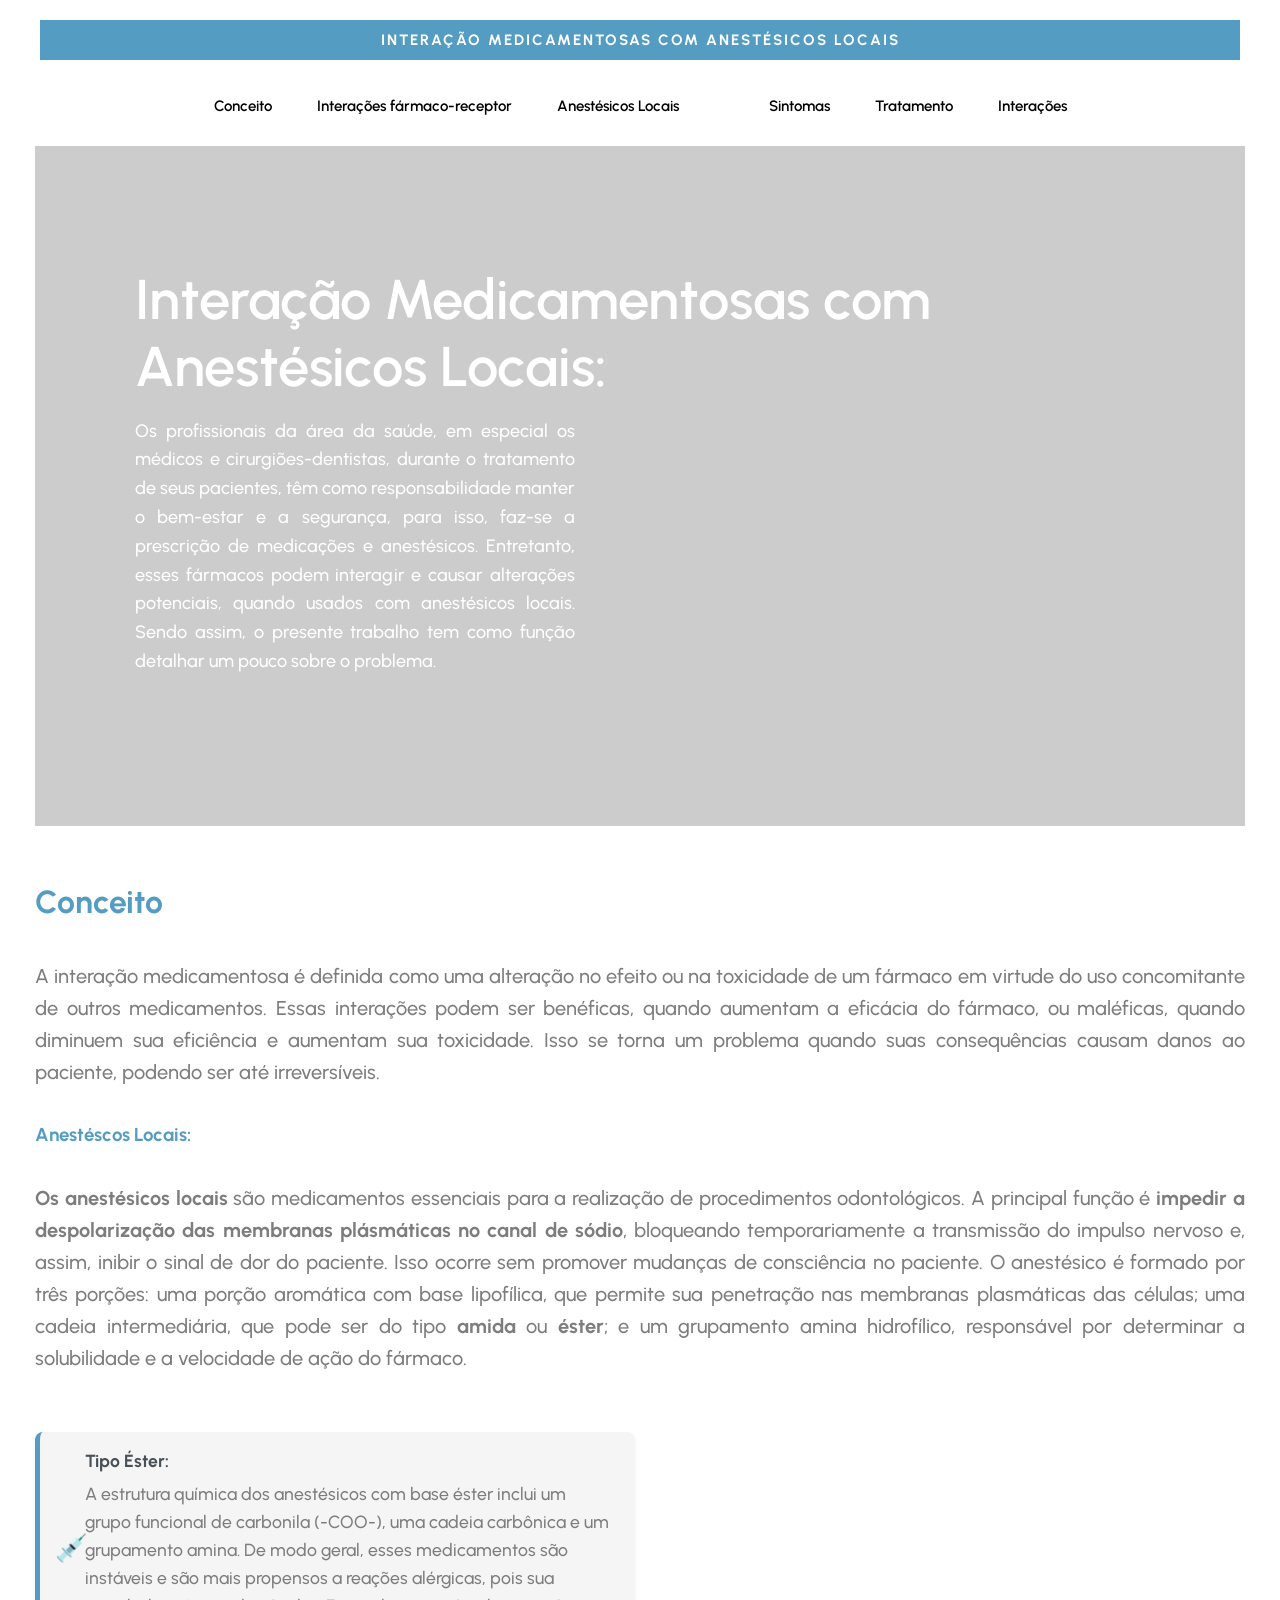
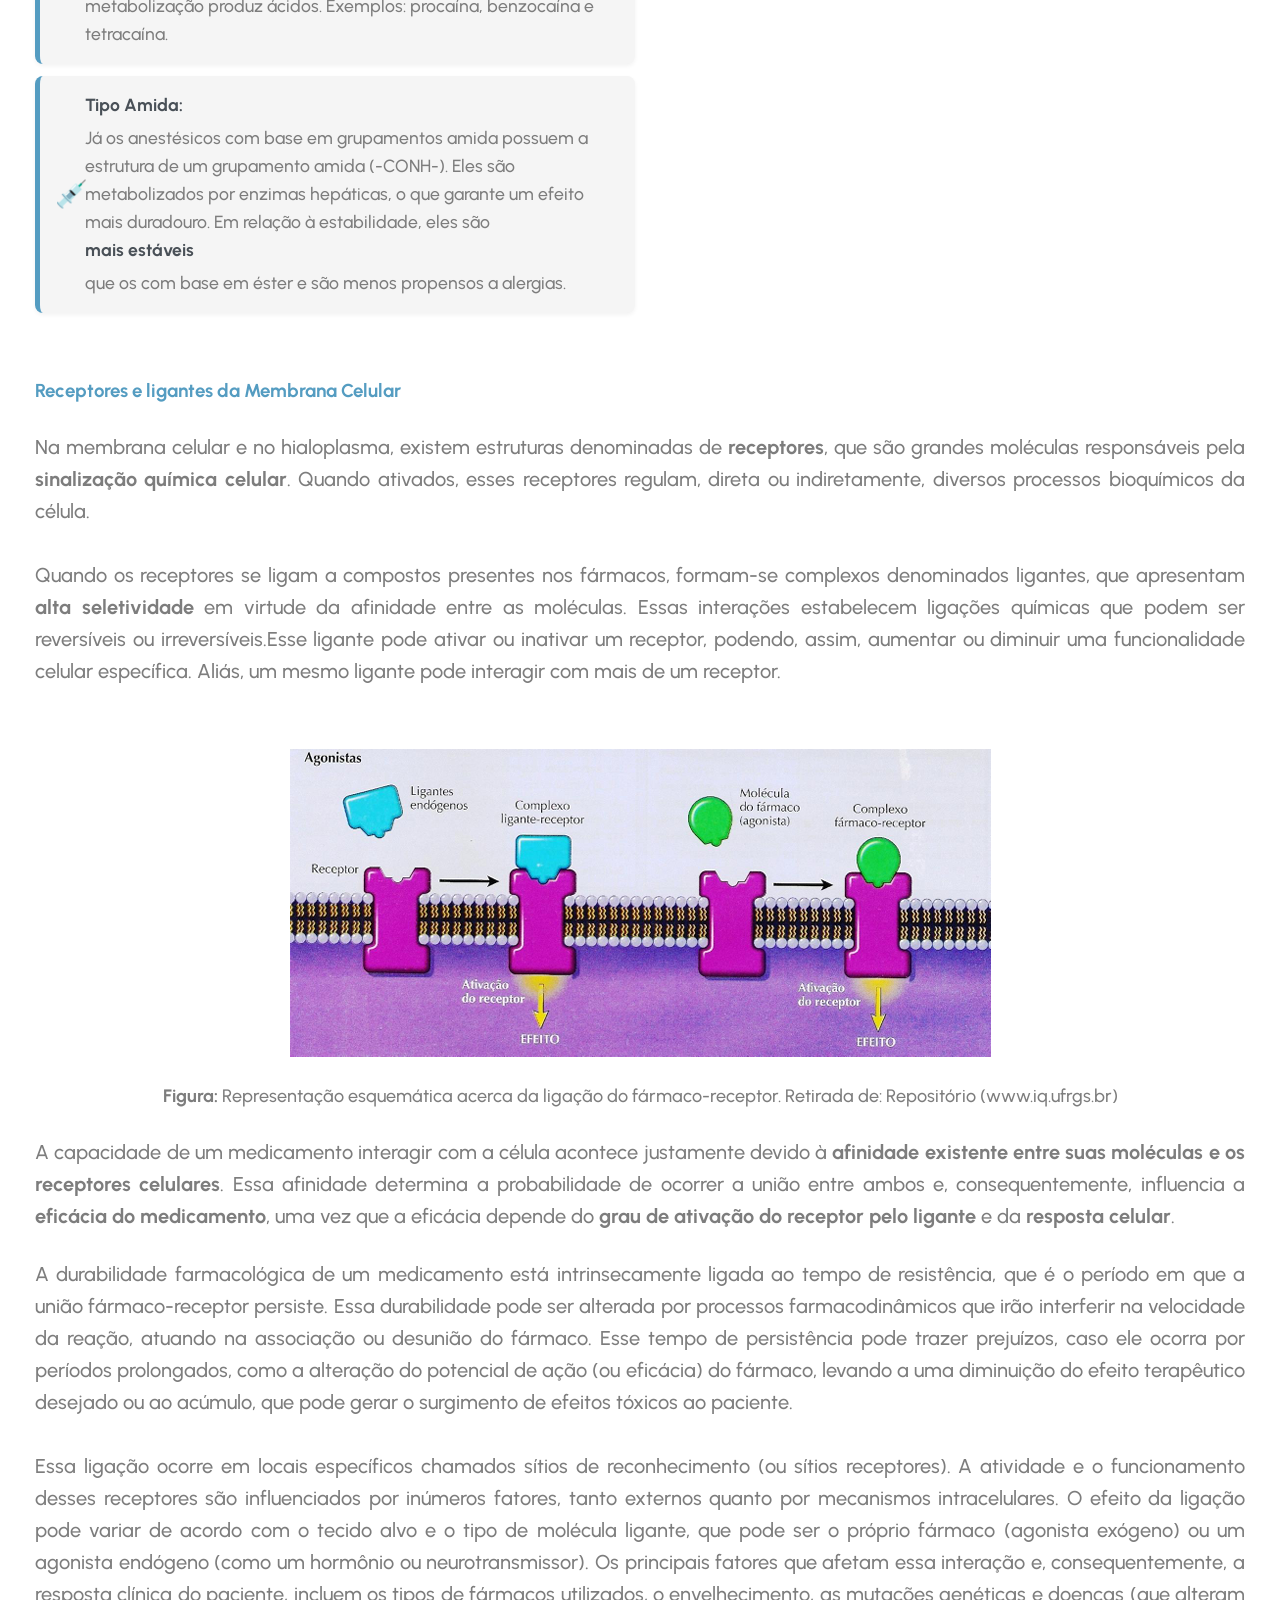
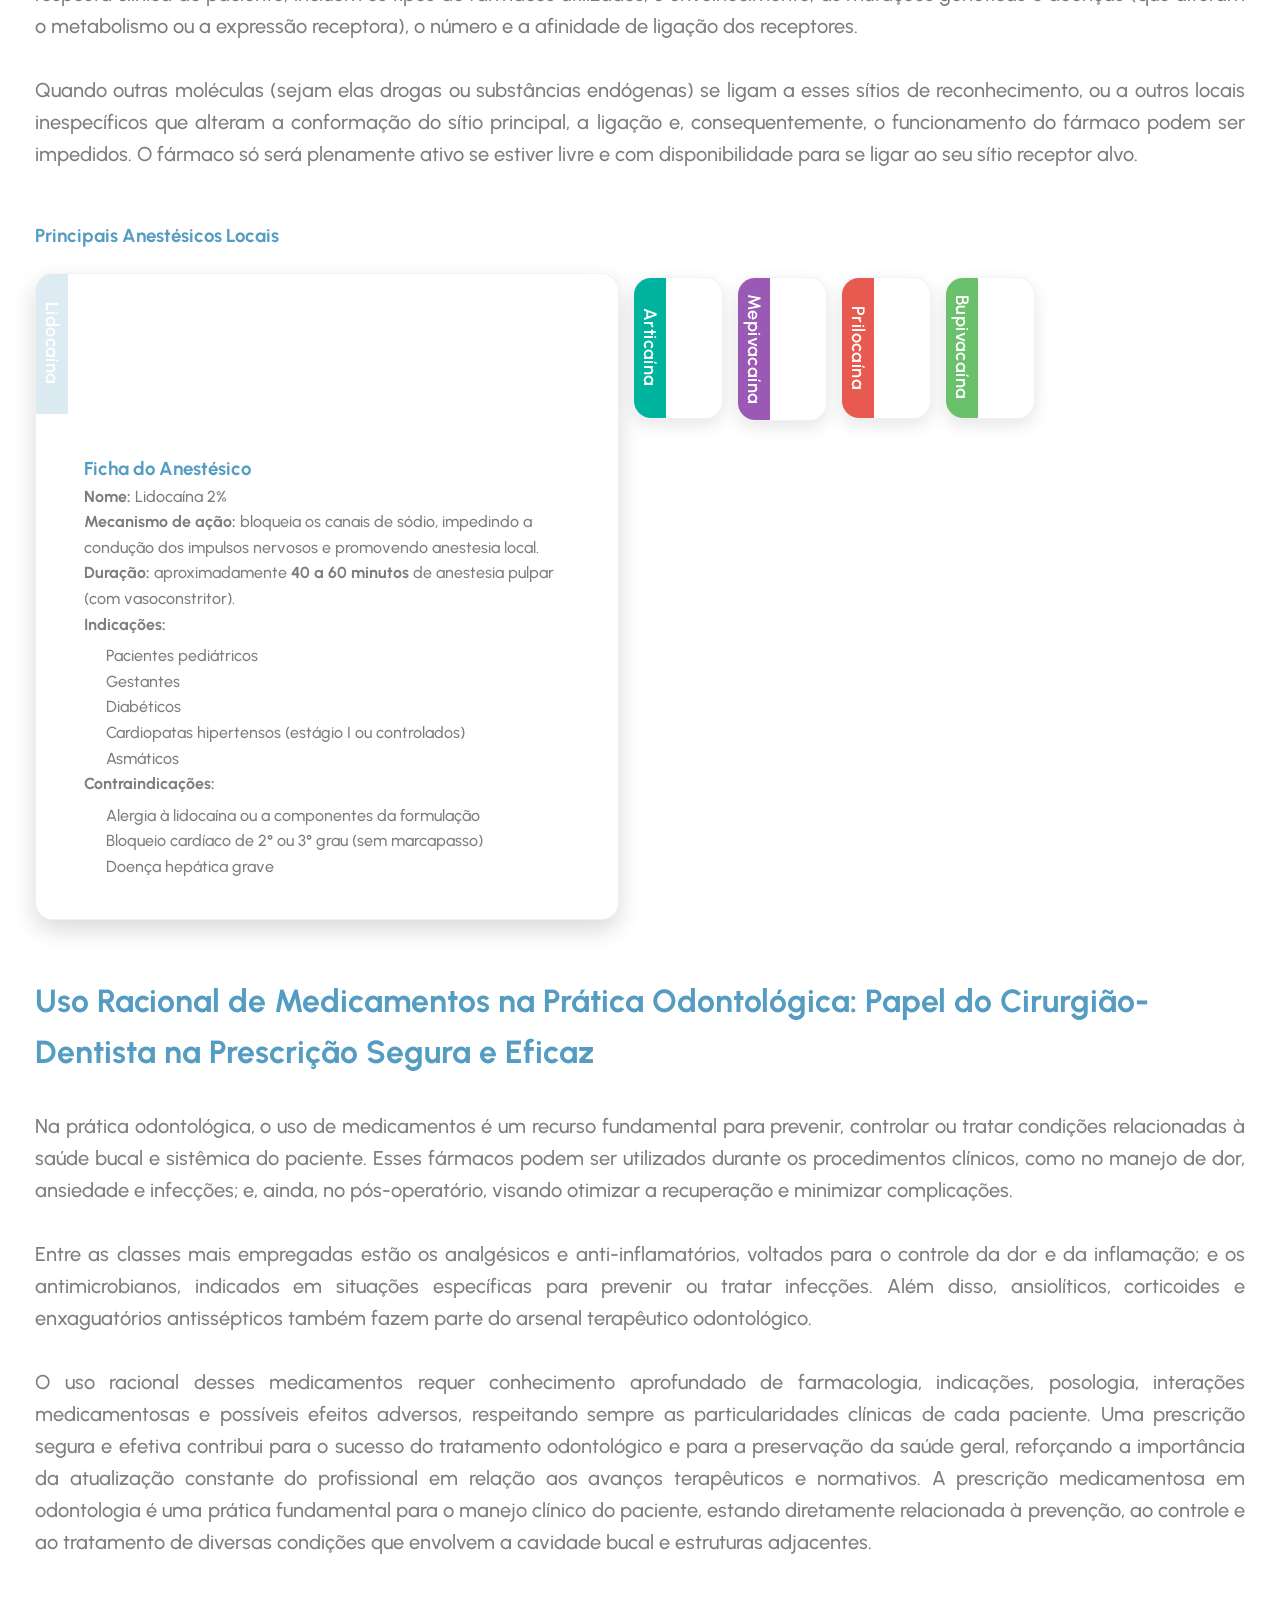
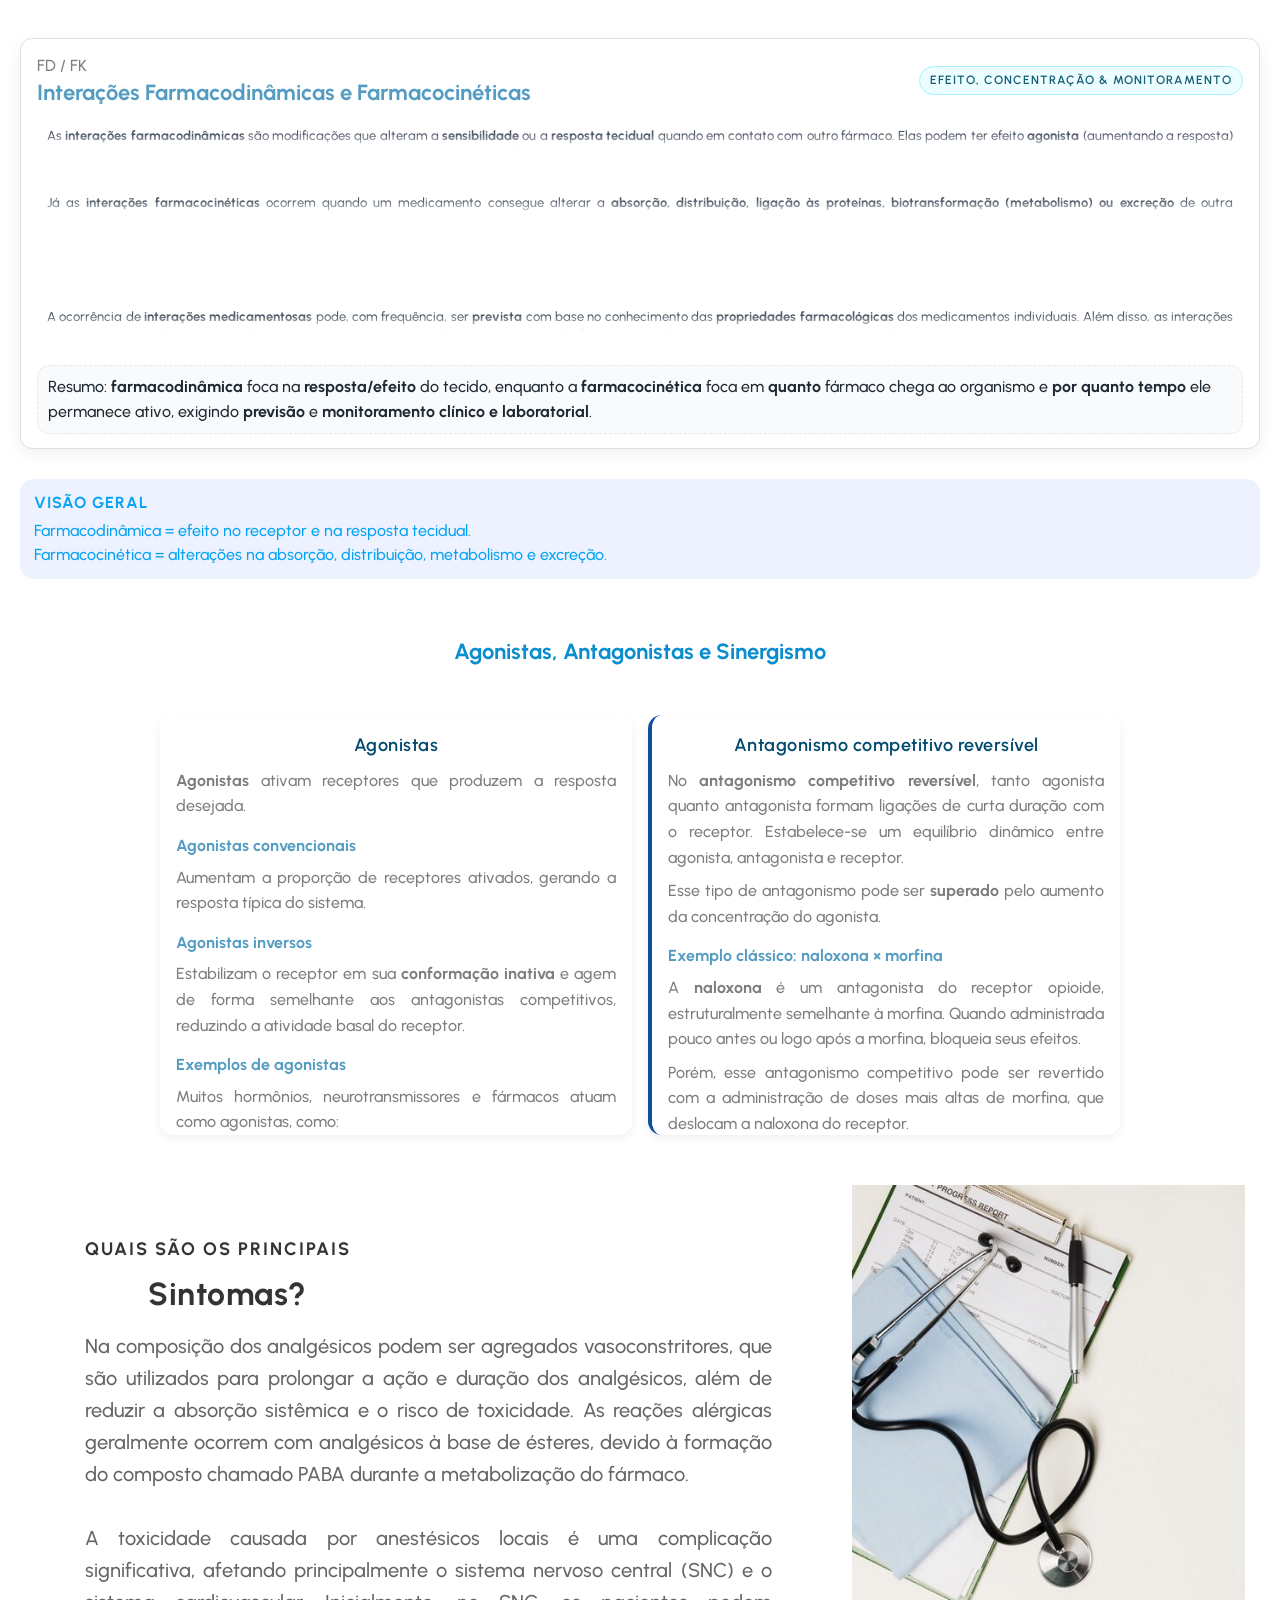
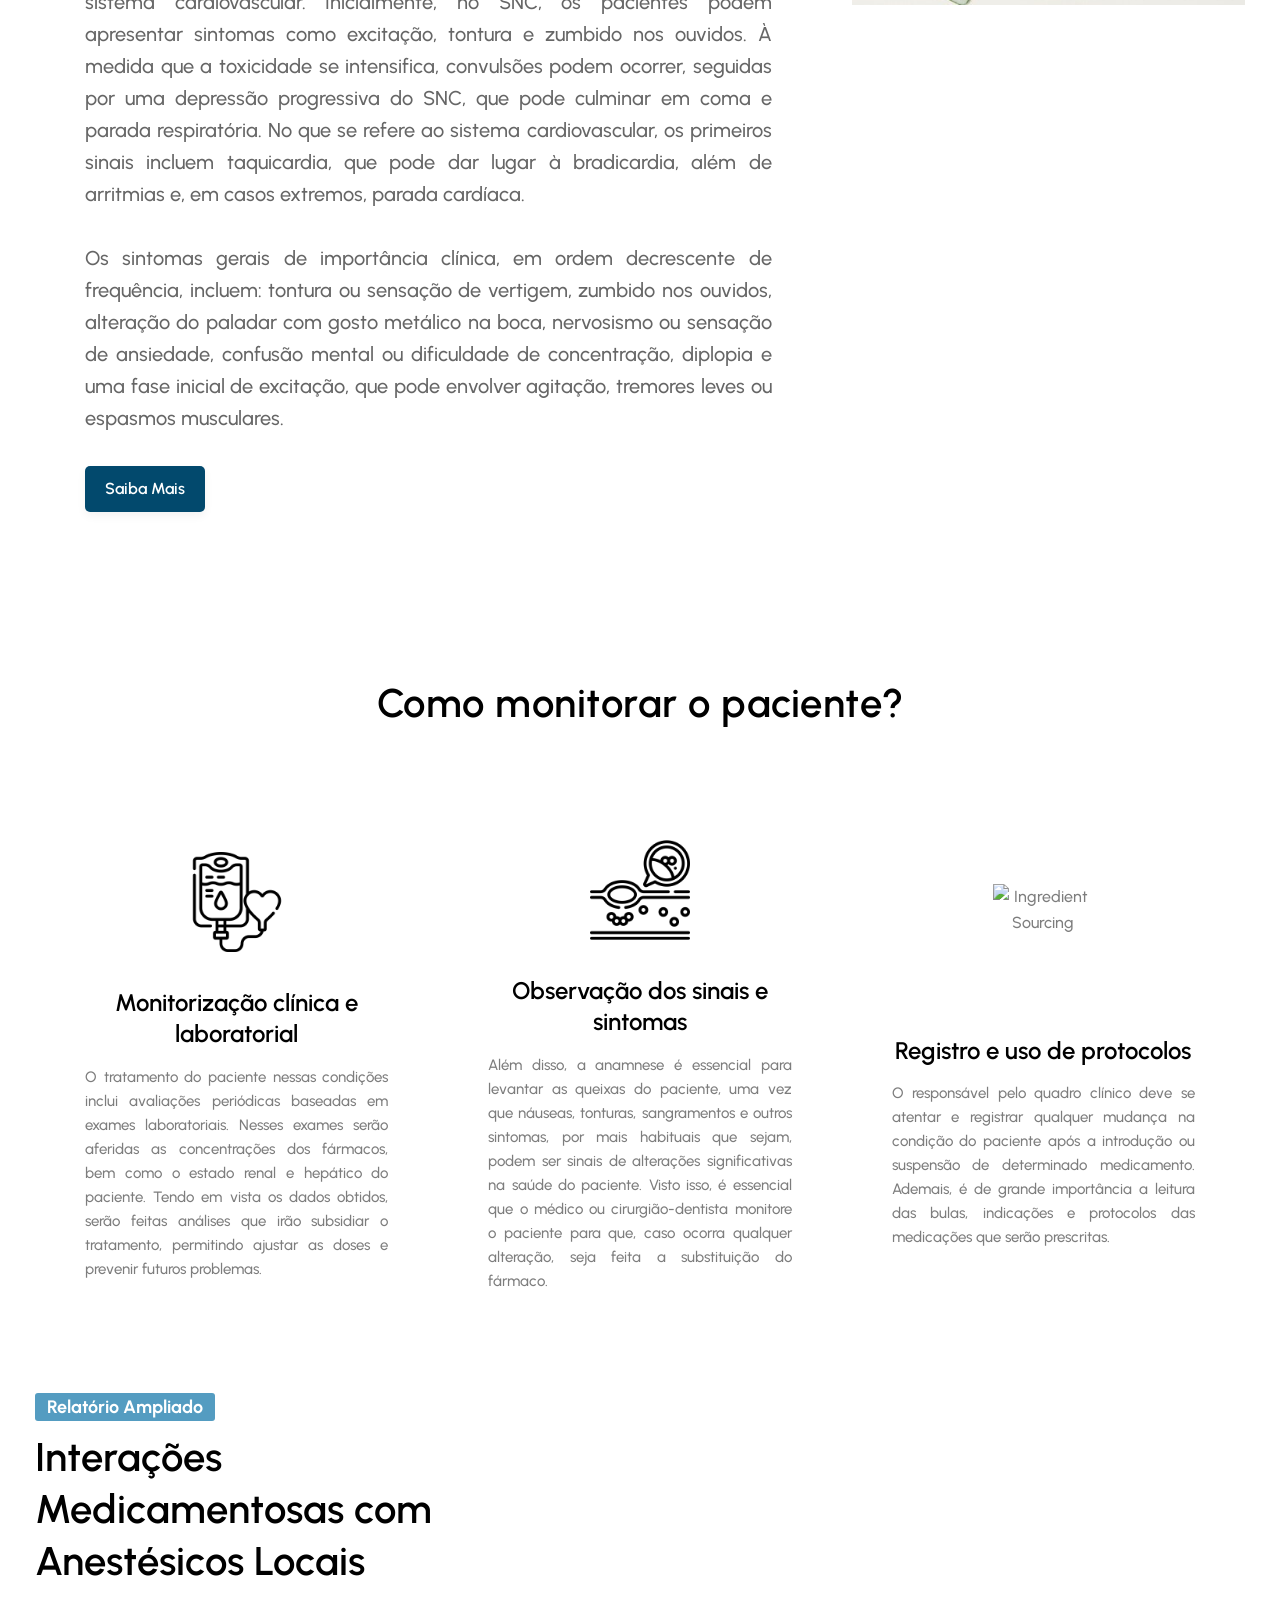
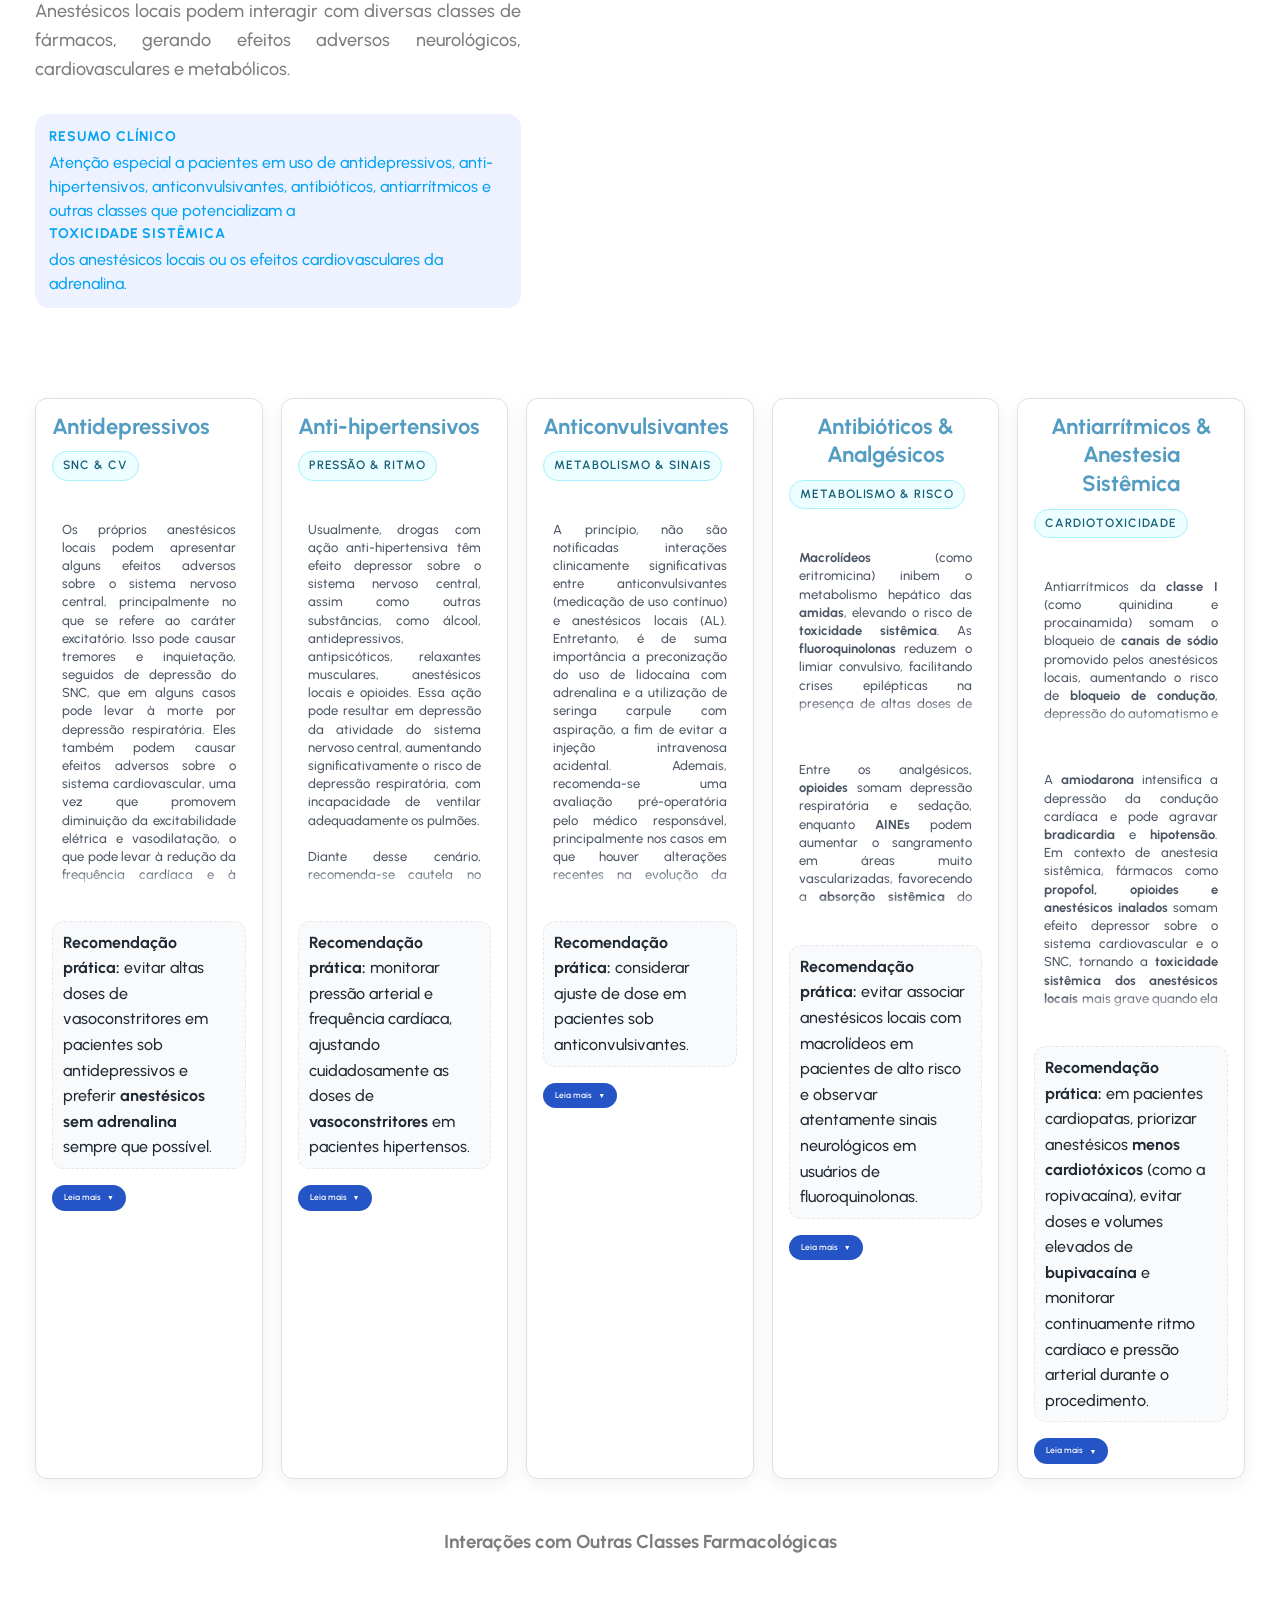
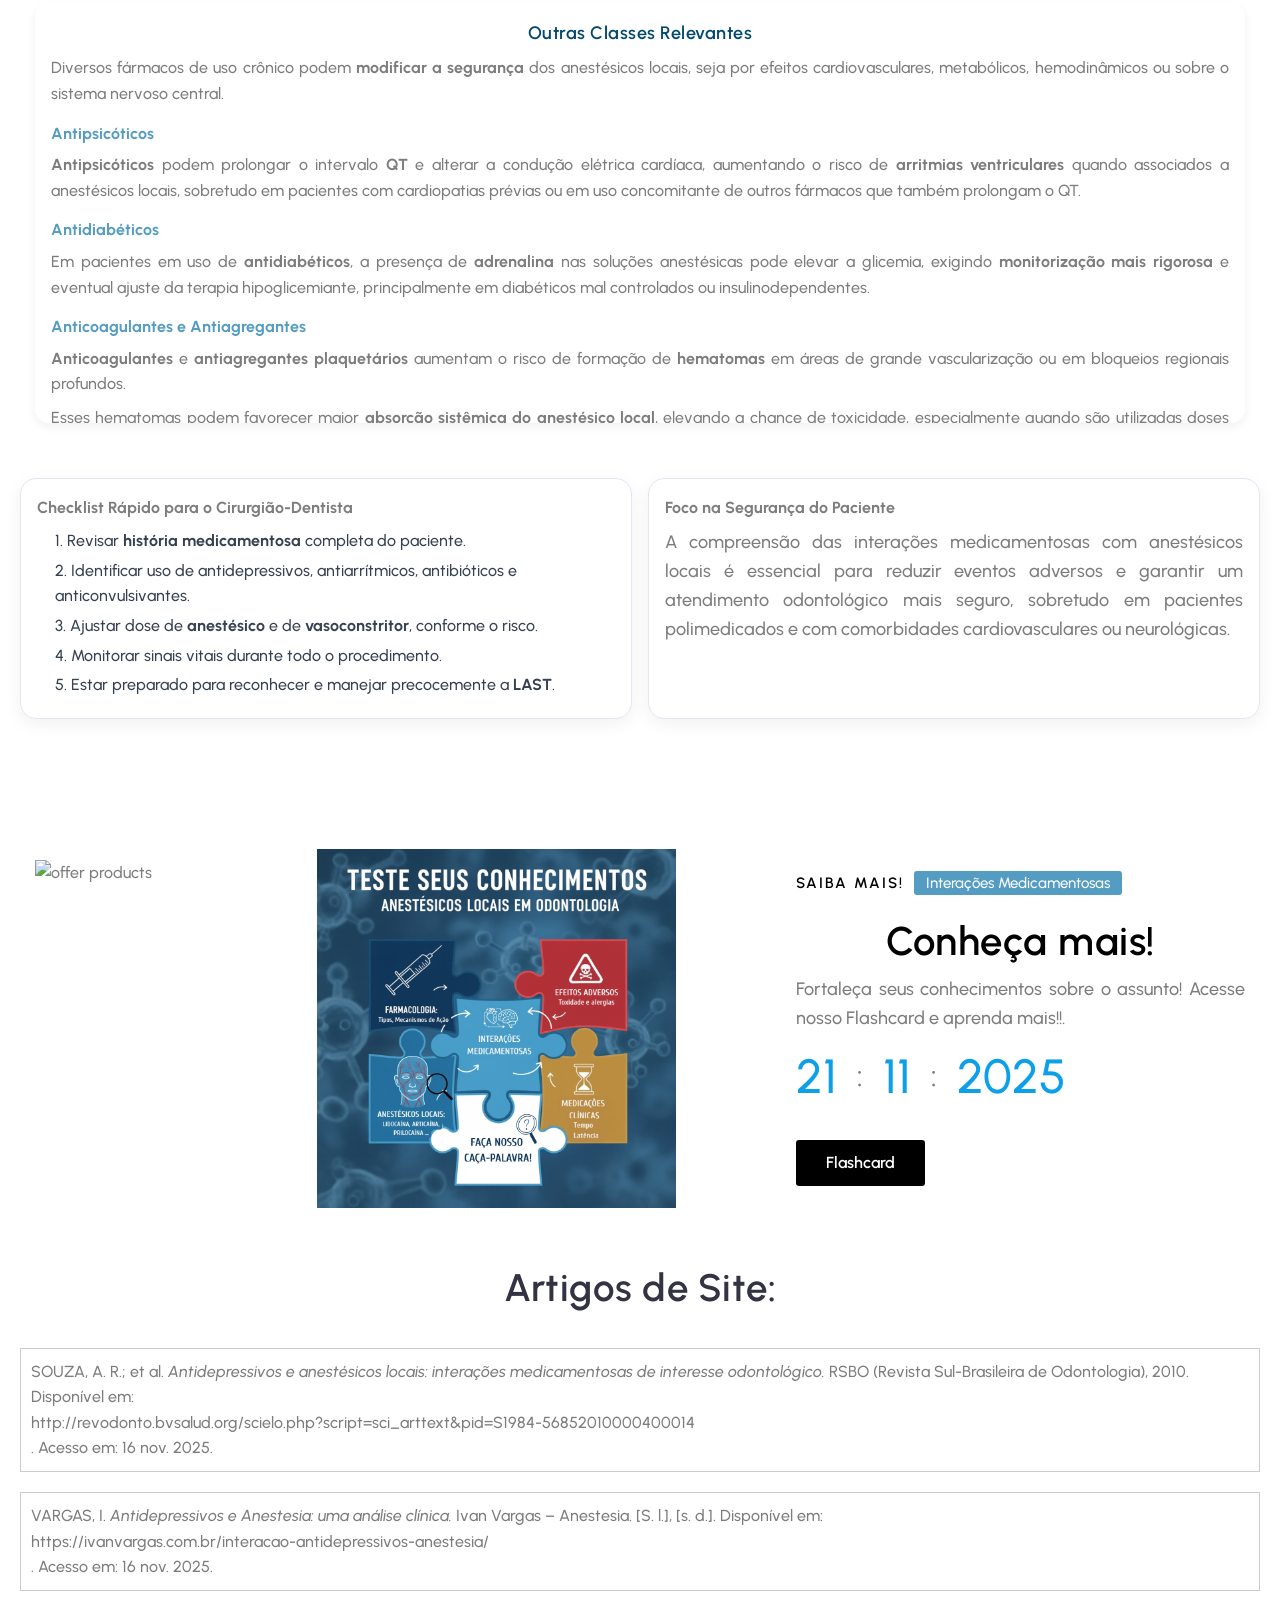
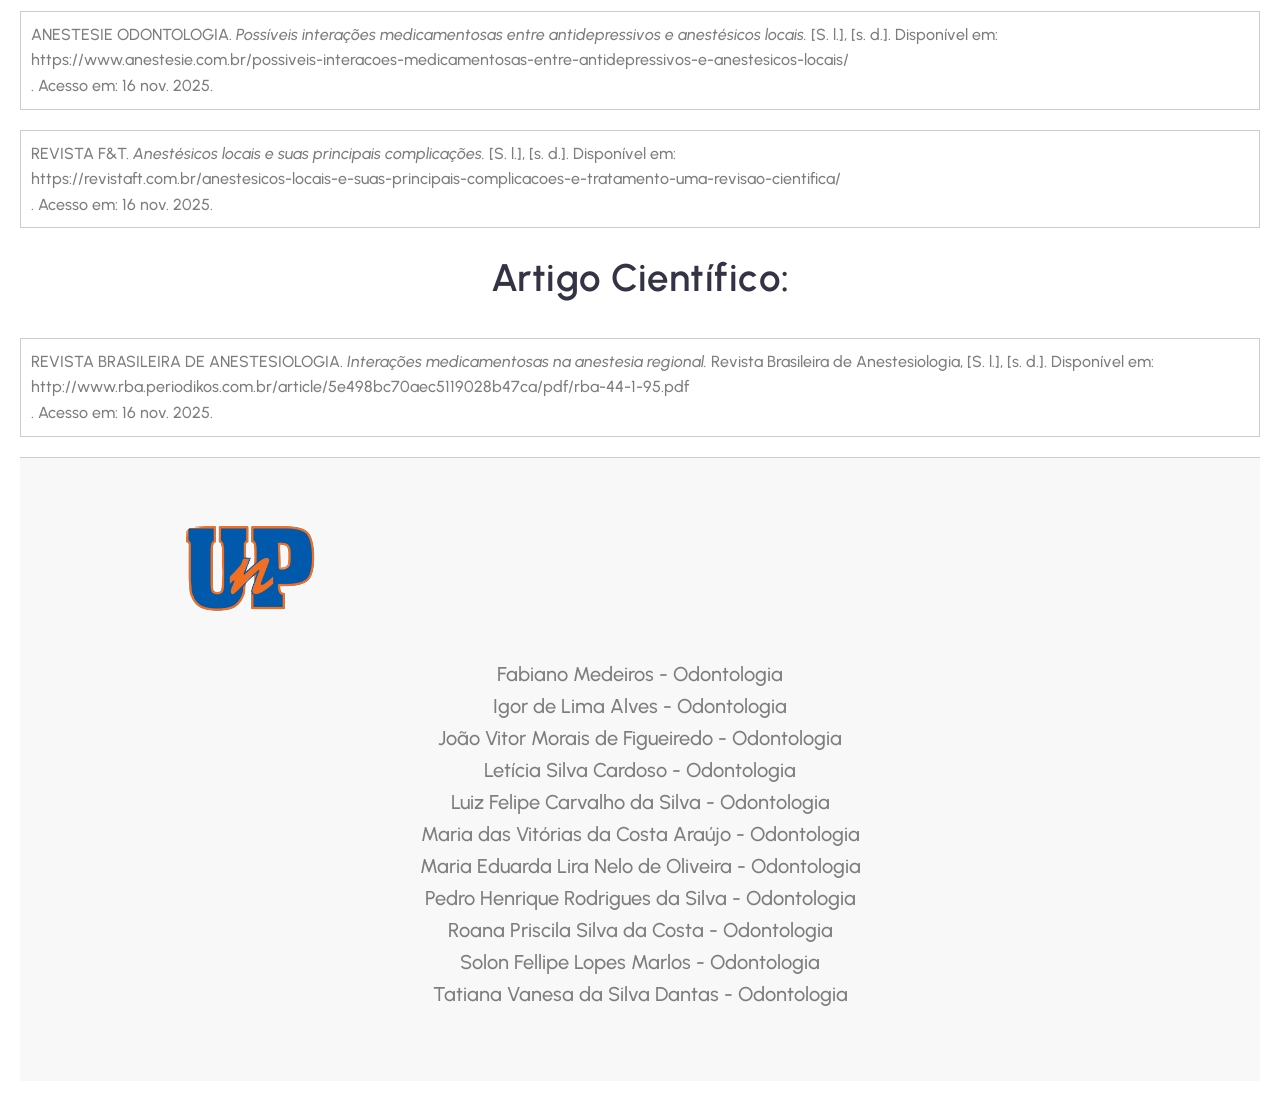
==== commit a7c7eab1: "Add files via upload" ====
--- a/hemofilia/index.html
+++ b/hemofilia/index.html
@@ -839,166 +839,202 @@
           </div>
   </div>
           <!-- GRADE PRINCIPAL DE INTERAÇÕES -->
-          <div class="grid-interacoes">
-
-            <!-- CARD: ANTIDEPRESSIVOS -->
-            <article class="card-interacao">
-              <header class="cabecalho-card">
-                <div class="titulo-card">
-                  <h3>Interações com Antidepressivos</h3>
-                </div>
-                <span class="chip">SNC & CV</span>
-              </header>
-
-              <p>
-                Tricíclicos e inibidores da monoaminoxidase (<strong>IMAO</strong>) podem aumentar a sensibilidade dos
-                receptores adrenérgicos, intensificando os efeitos da <strong>adrenalina</strong> presente nas soluções
-                anestésicas. Isso favorece <strong>crises hipertensivas</strong> e <strong>arritmias graves</strong>.
-              </p>
-
-              <p>
-                Já os <strong>ISRS</strong> e <strong>IRSN</strong>, embora menos críticos nesse aspecto, podem
-                interferir na
-                recaptação de <strong>serotonina</strong> e <strong>noradrenalina</strong>, elevando a excitabilidade
-                neuronal e
-                facilitando convulsões em casos de toxicidade sistêmica.
-              </p>
-
-              <div class="destaque-frase">
-                <strong>Recomendação prática:</strong>
-                evitar altas doses de vasoconstritores em pacientes sob antidepressivos e preferir
-                <strong>anestésicos sem adrenalina</strong> sempre que possível.
-              </div>
-            </article>
-
-            <!-- CARD: ANTI-HIPERTENSIVOS -->
-            <article class="card-interacao">
-              <header class="cabecalho-card">
-                <div class="titulo-card">
-                  <h3>Interações com Anti-hipertensivos</h3>
-                </div>
-                <span class="chip">Pressão & Ritmo</span>
-              </header>
-
-              <p>
-                <strong>Beta-bloqueadores não seletivos</strong> reduzem a capacidade de compensação cardiovascular
-                frente à
-                adrenalina, favorecendo <strong>bradicardia</strong> e <strong>hipertensão paradoxal</strong>.
-              </p>
-
-              <p>
-                <strong>Bloqueadores de canais de cálcio</strong> e <strong>diuréticos</strong> somam efeitos
-                hipotensores, com risco aumentado
-                de <strong>síncope</strong> durante o procedimento. <strong>IECA</strong> e <strong>BRAs</strong> podem
-                contribuir para
-                <strong>hipotensão severa</strong> em quadros de toxicidade sistêmica por anestésicos locais.
-              </p>
-
-              <div class="destaque-frase">
-                <strong>Recomendação prática:</strong>
-                monitorar pressão arterial e frequência cardíaca, ajustando cuidadosamente as doses de
-                <strong>vasoconstritores</strong> em pacientes hipertensos.
-              </div>
-            </article>
-
-            <!-- CARD: ANTICONVULSIVANTES E ANSIOLÍTICOS -->
-            <article class="card-interacao">
-              <header class="cabecalho-card">
-                <div class="titulo-card">
-                  <h3>Anticonvulsivantes & Ansiolíticos</h3>
-                </div>
-                <span class="chip">Metabolismo & Sinais</span>
-              </header>
-
-              <p>
-                Anticonvulsivantes como <strong>carbamazepina</strong> e <strong>fenitoína</strong> induzem enzimas
-                hepáticas, acelerando
-                o metabolismo de anestésicos locais do tipo <strong>amida</strong> e reduzindo sua eficácia clínica.
-              </p>
-
-              <p>
-                <strong>Benzodiazepínicos</strong> e <strong>barbitúricos</strong> podem mascarar sinais iniciais de
-                toxicidade neurológica
-                (agitação, tremores), atrasando o reconhecimento da <strong>LAST (Local Anesthetic Systemic
-                  Toxicity)</strong>.
-              </p>
-
-              <div class="destaque-frase">
-                <strong>Recomendação prática:</strong>
-                considerar ajuste de dose em pacientes sob anticonvulsivantes e manter vigilância clínica rigorosa
-                em usuários de ansiolíticos sedativos.
-              </div>
-            </article>
-
-
-
-
-
-            <!-- CARD: ANTIBIÓTICOS E ANALGÉSICOS -->
-            <article class="card-interacao">
-              <header class="cabecalho-card">
-                <div class="titulo-card">
-                  <h3>Antibióticos & Analgésicos</h3>
-                </div>
-                <span class="chip">Metabolismo & Risco</span>
-              </header>
-
-              <p>
-                <strong>Macrolídeos</strong> (como eritromicina) inibem o metabolismo hepático das
-                <strong>amidas</strong>, elevando o risco de
-                <strong>toxicidade sistêmica</strong>. As <strong>fluoroquinolonas</strong> reduzem o limiar convulsivo,
-                facilitando crises
-                epilépticas na presença de altas doses de anestésicos locais.
-              </p>
-
-              <p>
-                Entre os analgésicos, <strong>opioides</strong> somam depressão respiratória e sedação, enquanto
-                <strong>AINEs</strong> podem
-                aumentar o sangramento em áreas muito vascularizadas, favorecendo a <strong>absorção sistêmica</strong>
-                do anestésico.
-              </p>
-
-              <div class="destaque-frase">
-                <strong>Recomendação prática:</strong>
-                evitar associar anestésicos locais com macrolídeos em pacientes de alto risco e observar atentamente
-                sinais neurológicos em usuários de fluoroquinolonas.
-              </div>
-            </article>
-            <!-- CARD: ANTIARRÍTMICOS & ANESTESIA SISTÊMICA -->
-            <article class="card-interacao">
-              <header class="cabecalho-card">
-                <div class="titulo-card">
-                  <h3>Antiarrítmicos & Anestesia Sistêmica</h3>
-                </div>
-                <span class="chip">Cardiotoxicidade</span>
-              </header>
-
-              <p>
-                Antiarrítmicos da <strong>classe I</strong> (como quinidina e procainamida) somam o bloqueio de
-                <strong>canais de sódio</strong> promovido pelos anestésicos locais, aumentando o risco de
-                <strong>bloqueio de condução</strong>, depressão do automatismo e <strong>arritmias graves</strong>.
-              </p>
-
-              <p>
-                A <strong>amiodarona</strong> intensifica a depressão da condução cardíaca e pode agravar
-                <strong>bradicardia</strong> e <strong>hipotensão</strong>. Em contexto de anestesia sistêmica, fármacos
-                como
-                <strong>propofol, opioides e anestésicos inalados</strong> somam efeito depressor sobre o sistema
-                cardiovascular
-                e o SNC, tornando a <strong>toxicidade sistêmica dos anestésicos locais</strong> mais grave quando ela
-                ocorre.
-              </p>
-
-              <div class="destaque-frase">
-                <strong>Recomendação prática:</strong>
-                em pacientes cardiopatas, priorizar anestésicos <strong>menos cardiotóxicos</strong> (como a
-                ropivacaína),
-                evitar doses e volumes elevados de <strong>bupivacaína</strong> e monitorar continuamente ritmo cardíaco
-                e pressão arterial durante o procedimento.
-              </div>
-            </article>
-          </div> <!-- fim .grid-interacoes -->
-
+        <div class="grid-interacoes">
+
+  <!-- CARD: ANTIDEPRESSIVOS -->
+  <article class="card-interacao">
+    <header class="cabecalho-card">
+      <div class="titulo-card">
+        <h3>Antidepressivos</h3>
+      </div>
+      <span class="chip">SNC & CV</span>
+    </header>
+
+    <p>
+      Os próprios anestésicos locais podem apresentar alguns efeitos adversos sobre o sistema nervoso central, principalmente no que se refere ao caráter excitatório. Isso pode causar tremores e inquietação, seguidos de depressão do SNC, que em alguns casos pode levar à morte por depressão respiratória. Eles também podem causar efeitos adversos sobre o sistema cardiovascular, uma vez que promovem diminuição da excitabilidade elétrica e vasodilatação, o que pode levar à redução da frequência cardíaca e à queda da pressão arterial.
+      <br><br>
+
+      Nesse viés, quando é aplicado anestésico local associado a vasoconstritor do grupo das catecolaminas, que são neurotransmissores produzidos pelas glândulas suprarrenais e pelo sistema nervoso, atuando na regulação da pressão arterial e da frequência cardíaca, elas são responsáveis pela resposta ao estresse (“luta ou fuga”).
+      Deve-se pontuar que, quando aplicadas em grandes quantidades ou quando ocorre injeção intravascular acidental, pode haver elevação das concentrações de catecolaminas no plasma, o que pode gerar efeitos colaterais sistêmicos e ainda potencializar a ação de certos antidepressivos, aumentando o risco de reações adversas cardiovasculares e neurológicas.
+      <br><br>
+      Já em pacientes que fazem uso de antidepressivos tricíclicos, que são uma classe de medicamentos usados para tratar depressão e outros transtornos, caracterizados por uma estrutura molecular com três anéis de carbono, esses fármacos atuam bloqueando a recaptação de neurotransmissores como serotonina e noradrenalina (e, em menor grau, dopamina) nos neurônios, aumentando a disponibilidade dessas substâncias no cérebro.
+      Como efeitos colaterais, podem causar aumento da pressão arterial e arritmias cardíacas, os quais podem ser potencializados caso sejam administradas altas doses de vasoconstritores ou ocorra injeção intravascular acidental de anestésico local associado a vasoconstritores.
+      Diante desse cenário, o emprego de anestésico com adrenalina deve ser mínimo, na concentração máxima de 1:100.000 e em torno de 1/3 da dose máxima recomendada. Além disso, a administração de noradrenalina e de levonordefrina tem de ser evitada em indivíduos que tomam antidepressivos tricíclicos e, por fim, os Anestésicos locais como a mepivacaína e a prilocaína contêm um efeito vasodilatador reduzido em comparação com a lidocaína e a procaína. Aquelas são uma opção de anestésico sem vasoconstritor possível de ser usada em procedimentos de curta duração.
+      <br><br>
+      Diante desse cenário, o emprego de anestésico com adrenalina deve ser mínimo, na concentração máxima de 1:100.000 e em torno de 1/3 da dose máxima recomendada. Além disso, a administração de noradrenalina e levonordefrina deve ser evitada em indivíduos que fazem uso de antidepressivos tricíclicos.
+      Os anestésicos locais como a mepivacaína e a prilocaína apresentam menor efeito vasodilatador em comparação com a lidocaína e a procaína, sendo uma opção de anestésico sem vasoconstritor que pode ser utilizada em procedimentos de curta duração.<br><br>
+
+      Desse modo, o uso de vasoconstritores adrenérgicos precisa ser evitado sempre que possível ou realizado de maneira cautelosa em tais indivíduos.
+      No caso dos inibidores da recaptação de serotonina (ISRS), teoricamente os vasoconstritores não aumentariam os efeitos colaterais cardiovasculares na mesma intensidade observada com os tricíclicos. Entretanto, os  inibidores da recaptação de serotonina inibem enzimas que participam da metabolização de várias drogas, como a lidocaína, podendo prejudicar seu metabolismo, aumentar sua concentração e, consequentemente, elevar seu potencial tóxico.
+    </p>
+
+    <div class="destaque-frase">
+      <strong>Recomendação prática:</strong>
+      evitar altas doses de vasoconstritores em pacientes sob antidepressivos e preferir
+      <strong>anestésicos sem adrenalina</strong> sempre que possível.
+    </div>
+
+    <button class="btn-leia-mais" type="button">
+      Leia mais
+    </button>
+  </article>
+
+  <!-- CARD: ANTI-HIPERTENSIVOS -->
+  <article class="card-interacao">
+    <header class="cabecalho-card">
+      <div class="titulo-card">
+        <h3>Anti-hipertensivos</h3>
+      </div>
+      <span class="chip">Pressão & Ritmo</span>
+    </header>
+<P>
+  Usualmente, drogas com ação anti-hipertensiva têm efeito depressor sobre o sistema nervoso central, assim como outras substâncias, como álcool, antidepressivos, antipsicóticos, relaxantes musculares, anestésicos locais e opioides. Essa ação pode resultar em depressão da atividade do sistema nervoso central, aumentando significativamente o risco de depressão respiratória, com incapacidade de ventilar adequadamente os pulmões.
+<BR><BR>
+
+Diante desse cenário, recomenda-se cautela no uso dessas associações, especialmente quando se utilizam opioides. Além disso, deve-se considerar a limitação da dose máxima dos anestésicos locais, a fim de reduzir possíveis efeitos adversos.
+<BR><BR>
+
+O uso de alguns tipos de anestésicos locais pode ocasionar o fenômeno chamado metemoglobinemia, uma reação oxidativa da hemoglobina capaz de causar alterações clínicas, na qual a composição ferrosa (Fe²⁺) se transforma em férrica (Fe³⁺), o que impede a adequada ligação e o transporte de oxigênio. Essa situação é ainda mais preocupante em pacientes pediátricos, idosos e gestantes, sendo favorecida especialmente pela administração de benzocaína e prilocaína.
+<BR><BR>
+
+Diante disso, em pacientes hipertensos controlados, o estresse e a dor podem ocasionar aumento da pressão arterial. Logo, é convencional utilizar anestésicos com vasoconstritores, na ausência de contraindicações, pois, além de proporcionarem uma anestesia profunda, diminuem a toxicidade sistêmica. Além disso, o uso de epinefrina, respeitando a dosagem máxima de tubetes, revela apenas discreto aumento da pressão arterial em hipertensos controlados; dessa forma, a escolha da lidocaína associada a esse vasoconstritor simpaticomimético não representa risco significativo para esses pacientes.
+<BR><BR>
+Quanto ao fato de a prilocaína ser o segundo sal mais utilizado, isso se justifica pelo seu vasoconstritor, uma vez que a felipressina eleva a pressão arterial como resultado do aumento da resistência periférica, sem exercer efeito direto sobre o miocárdio ou promover alterações significativas na frequência cardíaca.
+<br><br>
+      <strong>Beta-bloqueadores não seletivos</strong> reduzem a capacidade de compensação cardiovascular
+      frente à
+      adrenalina, favorecendo <strong>bradicardia</strong> e <strong>hipertensão paradoxal</strong>.
+    
+      <strong>Bloqueadores de canais de cálcio</strong> e <strong>diuréticos</strong> somam efeitos
+      hipotensores, com risco aumentado
+      de <strong>síncope</strong> durante o procedimento. <strong>IECA</strong> e <strong>BRAs</strong> podem
+      contribuir para
+      <strong>hipotensão severa</strong> em quadros de toxicidade sistêmica por anestésicos locais.
+    </p>
+
+    <div class="destaque-frase">
+      <strong>Recomendação prática:</strong>
+      monitorar pressão arterial e frequência cardíaca, ajustando cuidadosamente as doses de
+      <strong>vasoconstritores</strong> em pacientes hipertensos.
+    </div>
+
+    <button class="btn-leia-mais" type="button">
+      Leia mais
+    </button>
+  </article>
+
+  <!-- CARD: ANTICONVULSIVANTES E ANSIOLÍTICOS -->
+  <article class="card-interacao">
+    <header class="cabecalho-card">
+      <div class="titulo-card">
+        <h3>Anticonvulsivantes</h3>
+      </div>
+      <span class="chip">Metabolismo &amp; Sinais</span>
+    </header>
+
+    <p>
+
+A princípio, não são notificadas interações clinicamente significativas entre anticonvulsivantes (medicação de uso contínuo) e anestésicos locais (AL). Entretanto, é de suma importância a preconização do uso de lidocaína com adrenalina e a utilização de seringa carpule com aspiração, a fim de evitar a injeção intravenosa acidental. Ademais, recomenda-se uma avaliação pré-operatória pelo médico responsável, principalmente nos casos em que houver alterações recentes na evolução da doença de base do paciente.<br><br>
+Os anestésicos locais apresentam propriedades anticonvulsivantes, especialmente os compostos derivados de amida, que demonstraram capacidade de atuar como anticonvulsivantes em determinados níveis sanguíneos. Essas substâncias possuem tanto propriedades pró-convulsivantes quanto anticonvulsivantes, em razão de seu efeito estabilizador de membrana.
+<br><BR>
+Em doses pequenas, os anestésicos locais funcionam como anticonvulsivantes, sedativos e analgésicos, reduzindo o fluxo sanguíneo cerebral, o metabolismo e a atividade elétrica neuronal. Já em doses elevadas, ocorre a toxicidade sistêmica, na qual os anestésicos passam a atuar como pró-convulsivantes, diminuindo o limiar convulsivo — principalmente em regiões como o córtex cerebral, a amígdala e o hipocampo — podendo levar a convulsões generalizadas.
+<br><BR>
+
+Além disso, há o risco de toxicidade, que representa uma causa de crise convulsiva em aproximadamente 5 casos a cada 10.000 pacientes submetidos à anestesia regional, sendo essa complicação mais frequentemente associada ao uso da bupivacaína.
+<br><BR>
+Mediante o que foi comentado, é inquestionável que os fármacos têm o poder de prevenir ou interromper crises convulsivas, visto que os neurônios corticais hiperexcitáveis presentes no foco epiléptico tornam-se menos responsivos quando expostos aos anestésicos locais, que elevam o limiar convulsivo ao reduzir a excitabilidade neuronal. Contudo, como o sistema nervoso central é particularmente sensível, os primeiros sinais de superdosagem geralmente são de natureza excitatória, podendo surgir em concentrações de lidocaína entre 4,5 e 7 mg/mL em indivíduos saudáveis.<BR><br>
+ Os sintomas iniciais são tremores, agitação e alterações sensoriais, além da dormência perioral e lingual. Essa última, diferentemente dos demais sinais, não decorre da ação central, mas sim da anestesia direta das terminações nervosas livres em tecidos altamente vascularizados, após transporte do anestésico pelo sistema circulatório.<BR><BR>
+   Vale ressaltar que a progressão habitual dos sintomas pode variar conforme o agente utilizado, sendo que a lidocaína e a procaína frequentemente produzem sedação leve ou sonolência inicial, o que as diferencia de outros anestésicos locais.
+      Anticonvulsivantes como <strong>carbamazepina</strong> e <strong>fenitoína</strong> induzem enzimas
+      hepáticas, acelerando
+      o metabolismo de anestésicos locais do tipo <strong>amida</strong> e reduzindo sua eficácia clínica. Pacientes em uso de carbamazepina podem ser atendidos com anestésicos locais sem risco de interação clinicamente significativa. No entanto, é importante que o dentista esteja atento ao histórico de crises convulsivas e ao uso contínuo da medicação, realizando avaliação pré-operatória e adotando técnicas seguras de anestesia.
+    </p>
+
+
+    <div class="destaque-frase">
+      <strong>Recomendação prática:</strong>
+      considerar ajuste de dose em pacientes sob anticonvulsivantes.
+    </div>
+
+    <button class="btn-leia-mais" type="button">
+      Leia mais
+    </button>
+  </article>
+
+  <!-- CARD: ANTIBIÓTICOS E ANALGÉSICOS -->
+  <article class="card-interacao">
+    <header class="cabecalho-card">
+      <div class="titulo-card">
+        <h3>Antibióticos &amp; Analgésicos</h3>
+      </div>
+      <span class="chip">Metabolismo &amp; Risco</span>
+    </header>
+
+    <p>
+      <strong>Macrolídeos</strong> (como eritromicina) inibem o metabolismo hepático das
+      <strong>amidas</strong>, elevando o risco de
+      <strong>toxicidade sistêmica</strong>. As <strong>fluoroquinolonas</strong> reduzem o limiar convulsivo,
+      facilitando crises
+      epilépticas na presença de altas doses de anestésicos locais.
+    </p>
+
+    <p>
+      Entre os analgésicos, <strong>opioides</strong> somam depressão respiratória e sedação, enquanto
+      <strong>AINEs</strong> podem
+      aumentar o sangramento em áreas muito vascularizadas, favorecendo a <strong>absorção sistêmica</strong>
+      do anestésico.
+    </p>
+
+    <div class="destaque-frase">
+      <strong>Recomendação prática:</strong>
+      evitar associar anestésicos locais com macrolídeos em pacientes de alto risco e observar atentamente
+      sinais neurológicos em usuários de fluoroquinolonas.
+    </div>
+
+    <button class="btn-leia-mais" type="button">
+      Leia mais
+    </button>
+  </article>
+
+  <!-- CARD: ANTIARRÍTMICOS & ANESTESIA SISTÊMICA -->
+  <article class="card-interacao">
+    <header class="cabecalho-card">
+      <div class="titulo-card">
+        <h3>Antiarrítmicos &amp; Anestesia Sistêmica</h3>
+      </div>
+      <span class="chip">Cardiotoxicidade</span>
+    </header>
+
+    <p>
+      Antiarrítmicos da <strong>classe I</strong> (como quinidina e procainamida) somam o bloqueio de
+      <strong>canais de sódio</strong> promovido pelos anestésicos locais, aumentando o risco de
+      <strong>bloqueio de condução</strong>, depressão do automatismo e <strong>arritmias graves</strong>.
+    </p>
+
+    <p>
+      A <strong>amiodarona</strong> intensifica a depressão da condução cardíaca e pode agravar
+      <strong>bradicardia</strong> e <strong>hipotensão</strong>. Em contexto de anestesia sistêmica, fármacos
+      como
+      <strong>propofol, opioides e anestésicos inalados</strong> somam efeito depressor sobre o sistema
+      cardiovascular
+      e o SNC, tornando a <strong>toxicidade sistêmica dos anestésicos locais</strong> mais grave quando ela
+      ocorre.
+    </p>
+
+    <div class="destaque-frase">
+      <strong>Recomendação prática:</strong>
+      em pacientes cardiopatas, priorizar anestésicos <strong>menos cardiotóxicos</strong> (como a
+      ropivacaína),
+      evitar doses e volumes elevados de <strong>bupivacaína</strong> e monitorar continuamente ritmo cardíaco
+      e pressão arterial durante o procedimento.
+    </div>
+
+    <button class="btn-leia-mais" type="button">
+      Leia mais
+    </button>
+  </article>
+
+</div> <!-- fim .grid-interacoes -->
 
 
 
@@ -1295,12 +1331,33 @@
     - custom js link
   -->
   <script src="script.js" defer></script>
-
+<script></script>
   <!-- 
     - ionicon link
   -->
   <script type="module" src="https://unpkg.com/ionicons@5.5.2/dist/ionicons/ionicons.esm.js"></script>
   <script nomodule src="https://unpkg.com/ionicons@5.5.2/dist/ionicons/ionicons.js"></script>
+<script>
+  document.addEventListener("DOMContentLoaded", function () {
+    const botoes = document.querySelectorAll(".btn-leia-mais");
+
+    botoes.forEach(function (botao) {
+      botao.addEventListener("click", function () {
+        const card = botao.closest(".card-interacao");
+
+        // alterna a classe expandido no card
+        card.classList.toggle("expandido");
+
+        // troca o texto do botão
+        if (card.classList.contains("expandido")) {
+          botao.textContent = "Leia menos";
+        } else {
+          botao.textContent = "Leia mais";
+        }
+      });
+    });
+  });
+</script>
 
 
 </body>
--- a/hemofilia/style.css
+++ b/hemofilia/style.css
@@ -1,5 +1,133 @@
 /* --- Estilos Básicos Aprimorados --- */
 
+/* --- GRID BÁSICA (ajuste se já tiver) --- */
+.grid-interacoes {
+  display: grid;
+  gap: 16px;
+}
+
+/* Card básico */
+.card-interacao {
+  background: #ffffff;
+  border-radius: 12px;
+  padding: 16px 18px 20px;
+  box-shadow: 0 4px 12px rgba(0,0,0,0.06);
+  position: relative;
+  display: flex;
+  flex-direction: column;
+  gap: 12px;
+}
+
+/* Cabeçalho do card */
+.cabecalho-card {
+  display: flex;
+  align-items: center;
+  justify-content: space-between;
+  gap: 12px;
+}
+
+.cabecalho-card h3 {
+  font-size: 1.05rem;
+  line-height: 1.3;
+}
+
+/* Chip */
+.chip {
+  background: #e8f1ff;
+  color: #2454c5;
+  padding: 4px 10px;
+  border-radius: 999px;
+  font-size: 0.75rem;
+  font-weight: 600;
+}
+
+/* --- COLAPSO DO TEXTO --- */
+.card-interacao p {
+  max-height: 400px;          /* altura "fechado" */
+  overflow: hidden;
+  position: relative;
+  transition: max-height 0.3s ease;
+}
+
+/* quando card tiver classe .expandido, mostra tudo */
+.card-interacao.expandido p {
+  max-height: 2500px;         /* bem alto pra comportar textos grandes */
+}
+
+/* degradê no final indicando que tem mais texto (quando NÃO estiver expandido) */
+.card-interacao:not(.expandido) p::after {
+  content: "";
+  position: absolute;
+  bottom: 0;
+  left: 0;
+  right: 0;
+  height: 40px;
+  background: linear-gradient(to top, #ffffff 60%, transparent);
+}
+
+/* quando expandido, remove o degradê */
+.card-interacao.expandido p::after {
+  display: none;
+}
+
+/* Destaque da frase prática */
+.destaque-frase {
+  background: #f5f7ff;
+  border-left: 3px solid #2454c5;
+  padding: 8px 10px;
+  border-radius: 8px;
+  font-size: 0.9rem;
+}
+
+/* --- BOTÃO LEIA MAIS / LEIA MENOS --- */
+.btn-leia-mais {
+  align-self: flex-start;
+  margin-top: 6px;
+  border: none;
+  background: #2454c5;
+  color: #ffffff;
+  padding: 6px 12px;
+  border-radius: 999px;
+  font-size: 0.85rem;
+  font-weight: 600;
+  cursor: pointer;
+  display: inline-flex;
+  align-items: center;
+  gap: 6px;
+  transition: background 0.2s ease, transform 0.1s ease;
+}
+
+.btn-leia-mais::after {
+  content: "▼";
+  font-size: 0.7rem;
+}
+
+/* Quando o card estiver expandido, muda o ícone do botão */
+.card-interacao.expandido .btn-leia-mais::after {
+  content: "▲";
+}
+
+.btn-leia-mais:hover {
+  background: #1a3f97;
+  transform: translateY(-1px);
+}
+
+.btn-leia-mais:active {
+  transform: translateY(0);
+}
+
+/* --- RESPONSIVO SIMPLES --- */
+@media (min-width: 820px) {
+  .grid-interacoes {
+    grid-template-columns: repeat(2, minmax(0, 1fr));
+  }
+}
+
+@media (min-width: 1300px) {
+  .grid-interacoes {
+    grid-template-columns: repeat(3, minmax(0, 1fr));
+  }
+}
 
 /* ------------------ RESET SIMPLES ------------------ */
 *,
@@ -201,7 +329,7 @@
 .titulo-card h3{
     margin:0;
     /* Mantenho 25PX */
-    font-size:25PX; 
+    font-size:22PX; 
     color:#549cc1;
     /* Garante que o texto se encolha e não ultrapasse o contêiner */
     min-width: 0; 
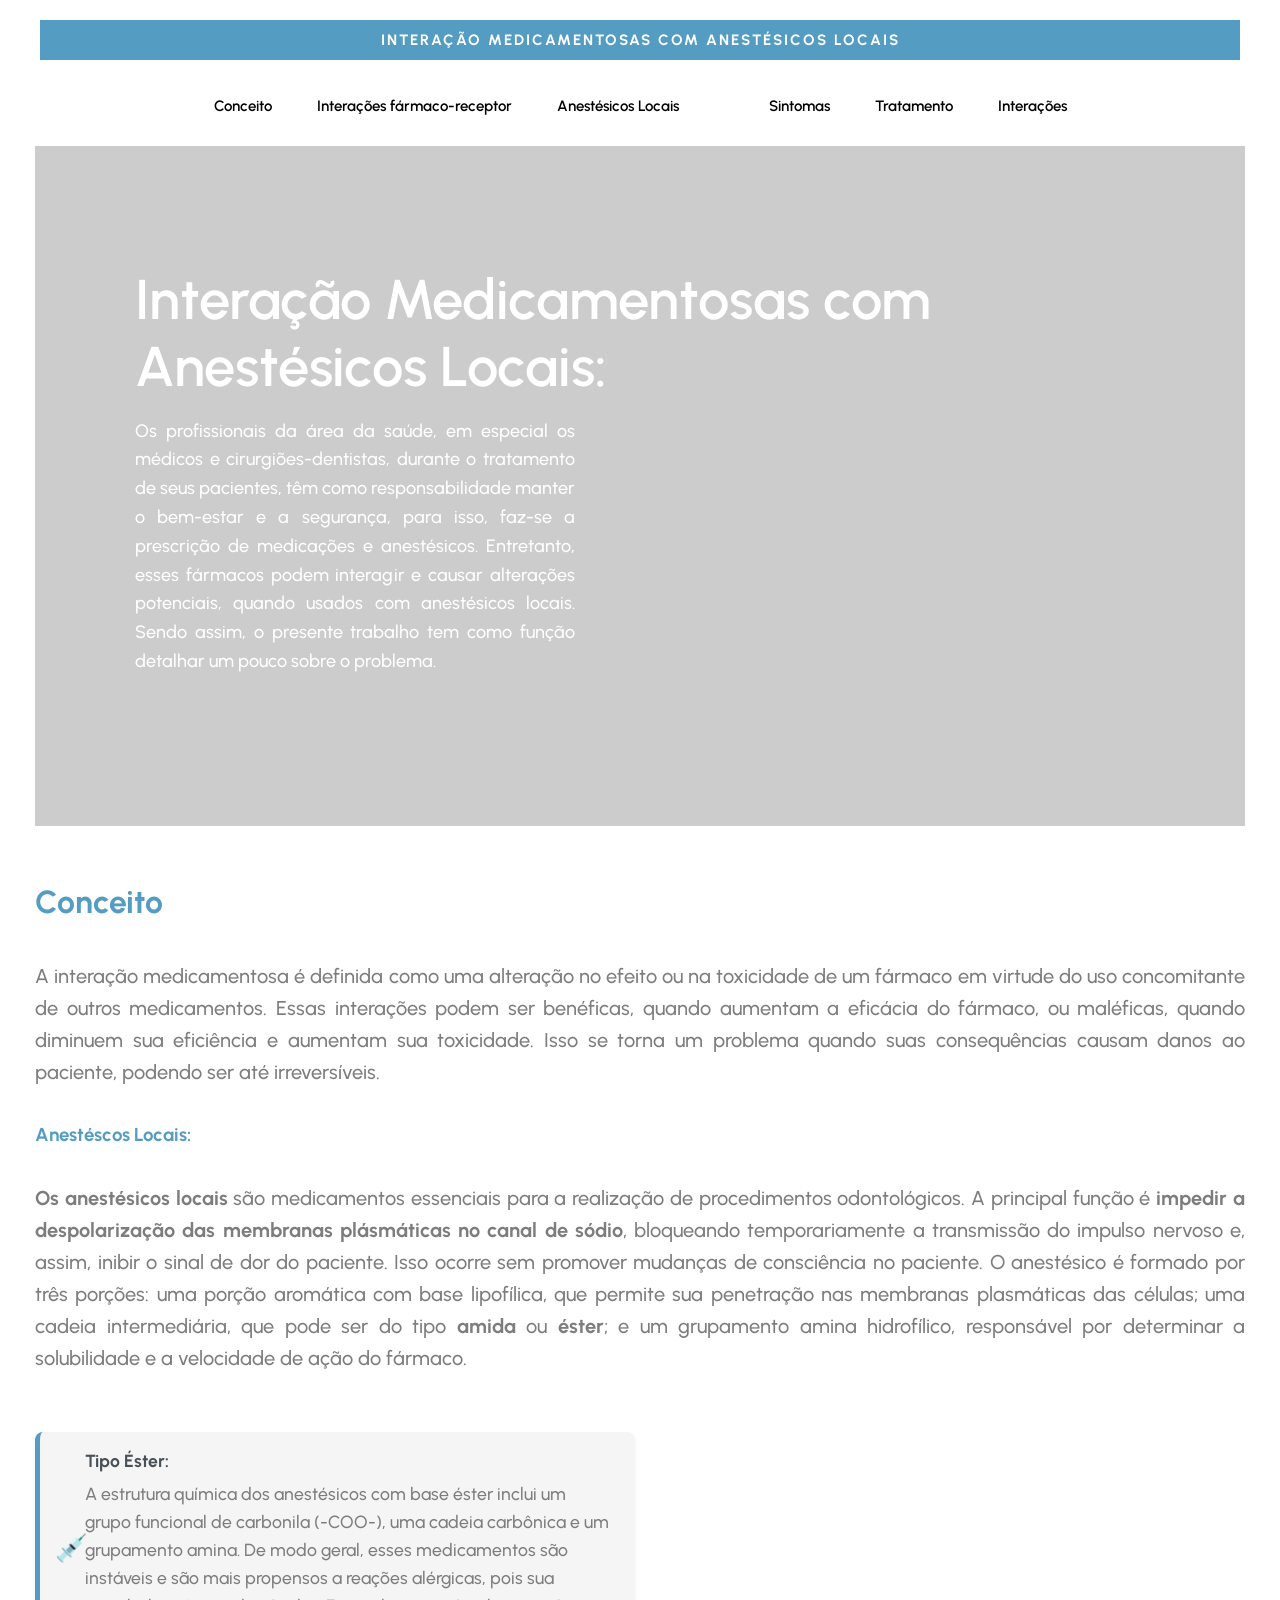
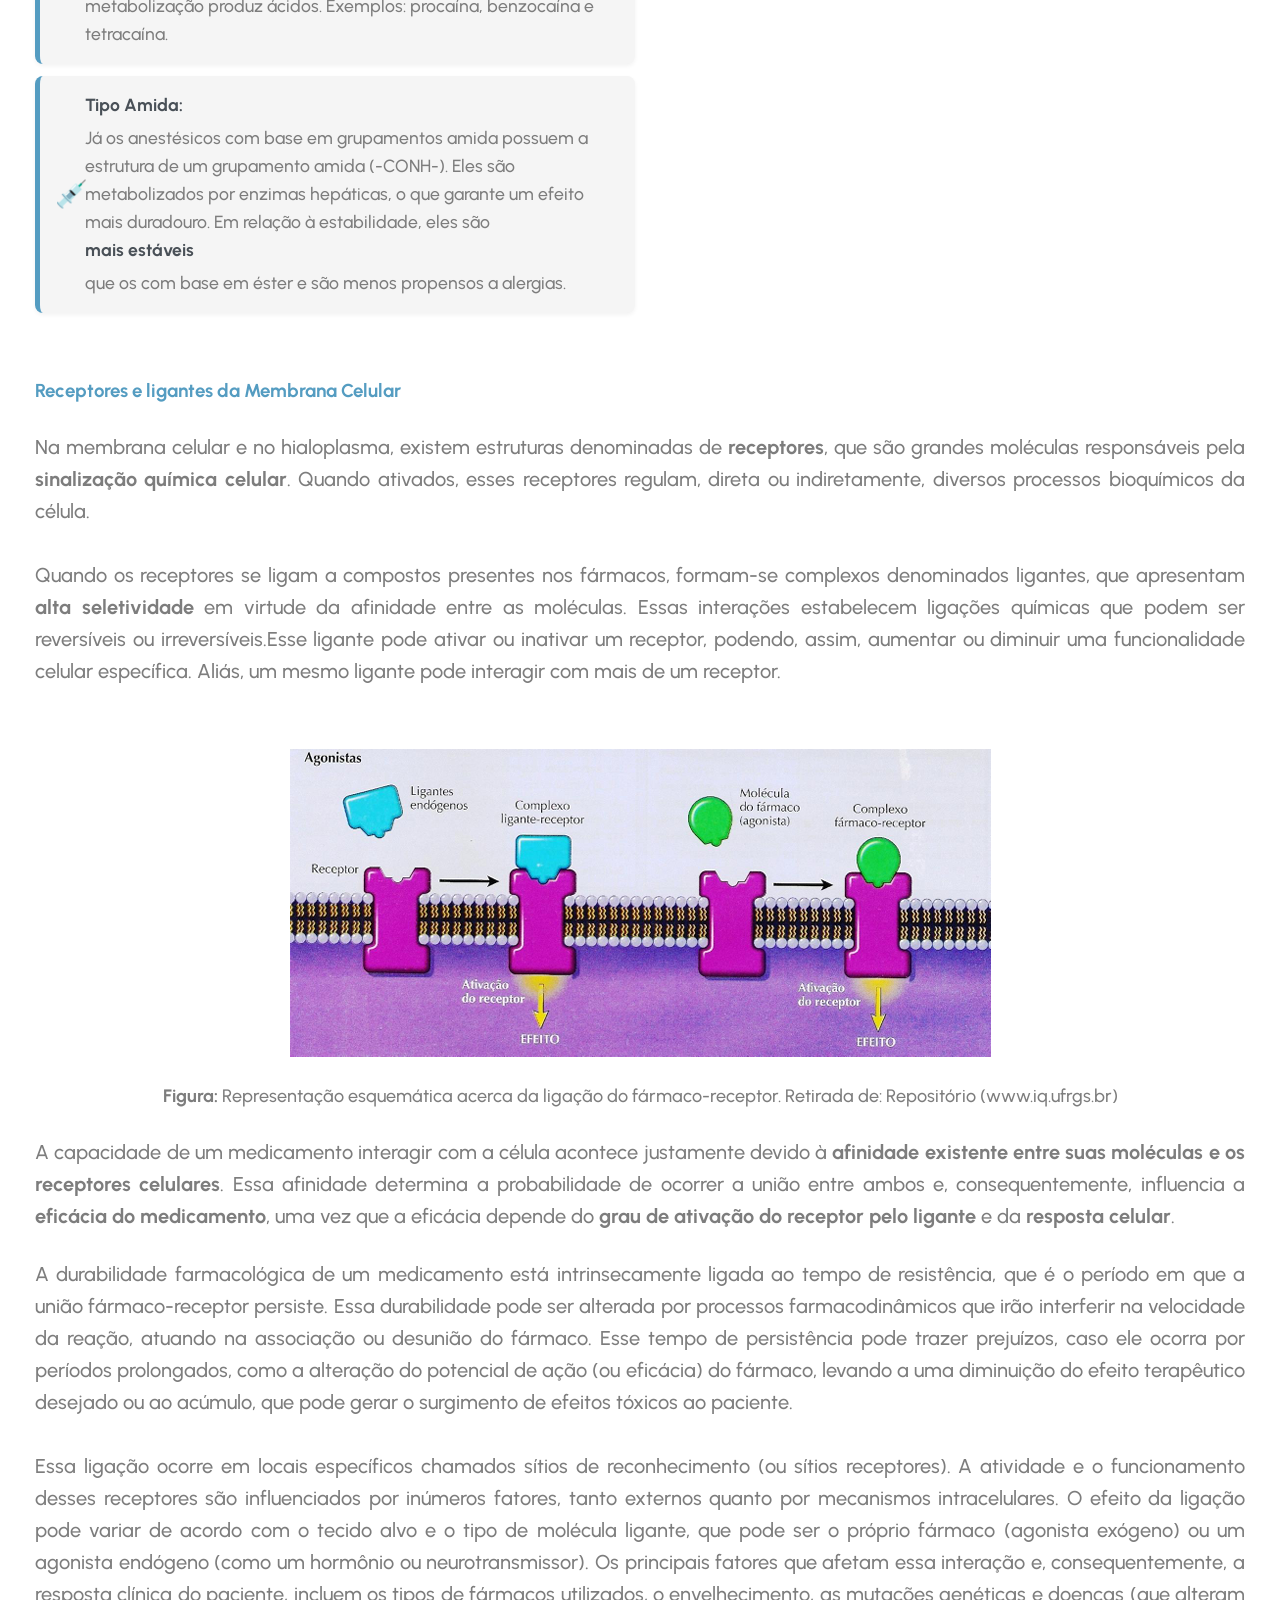
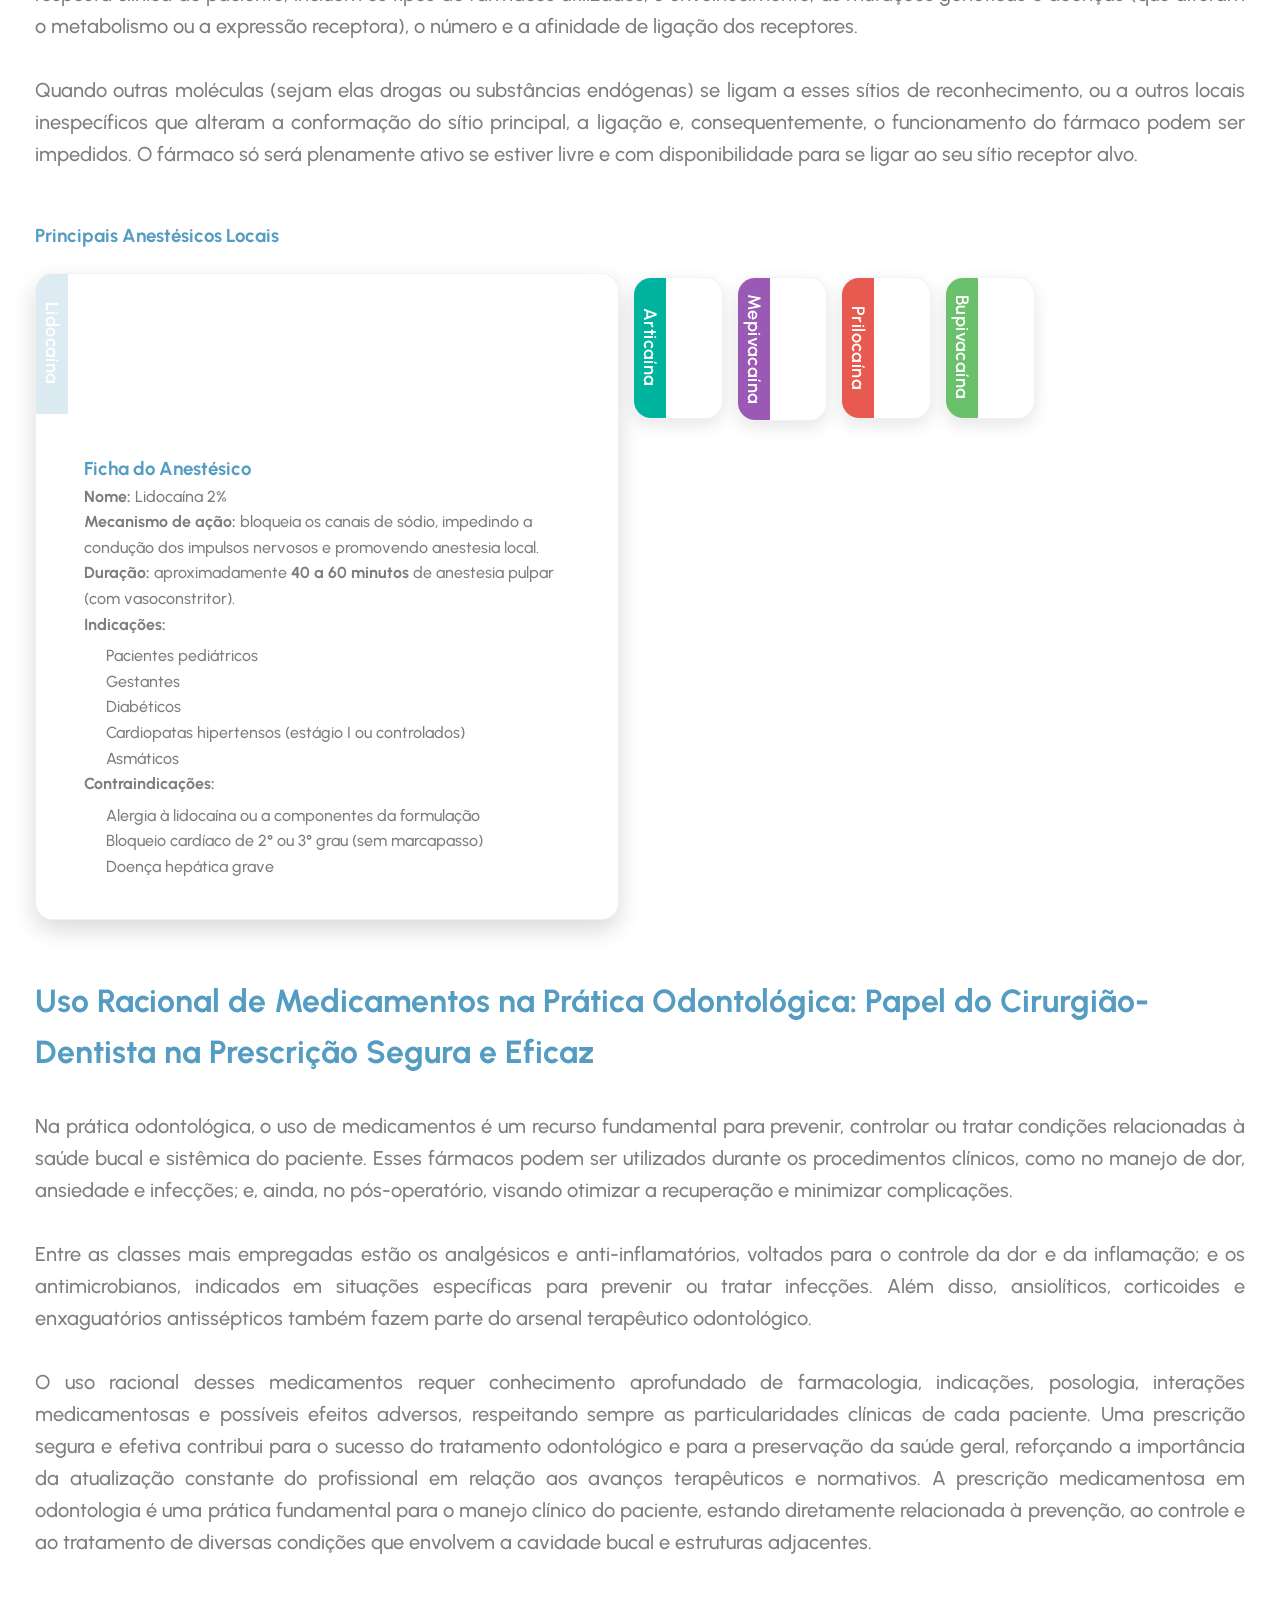
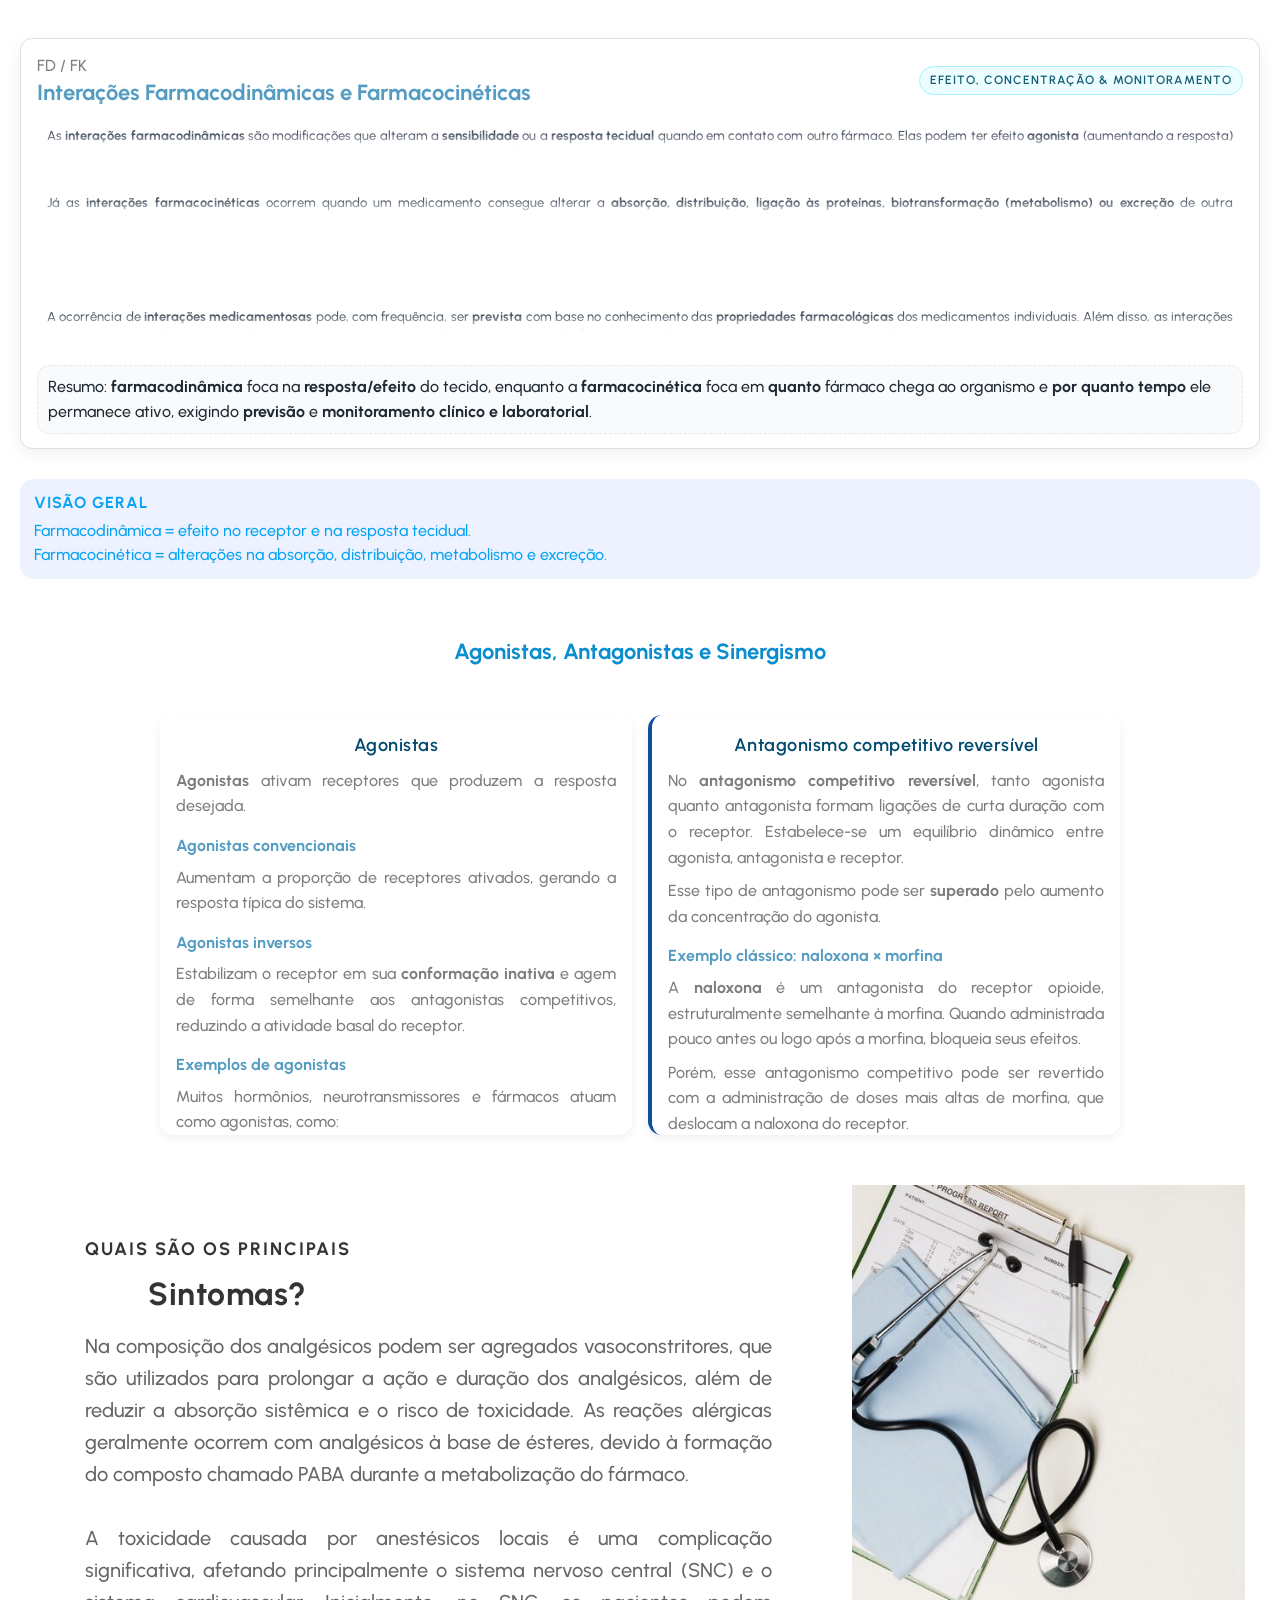
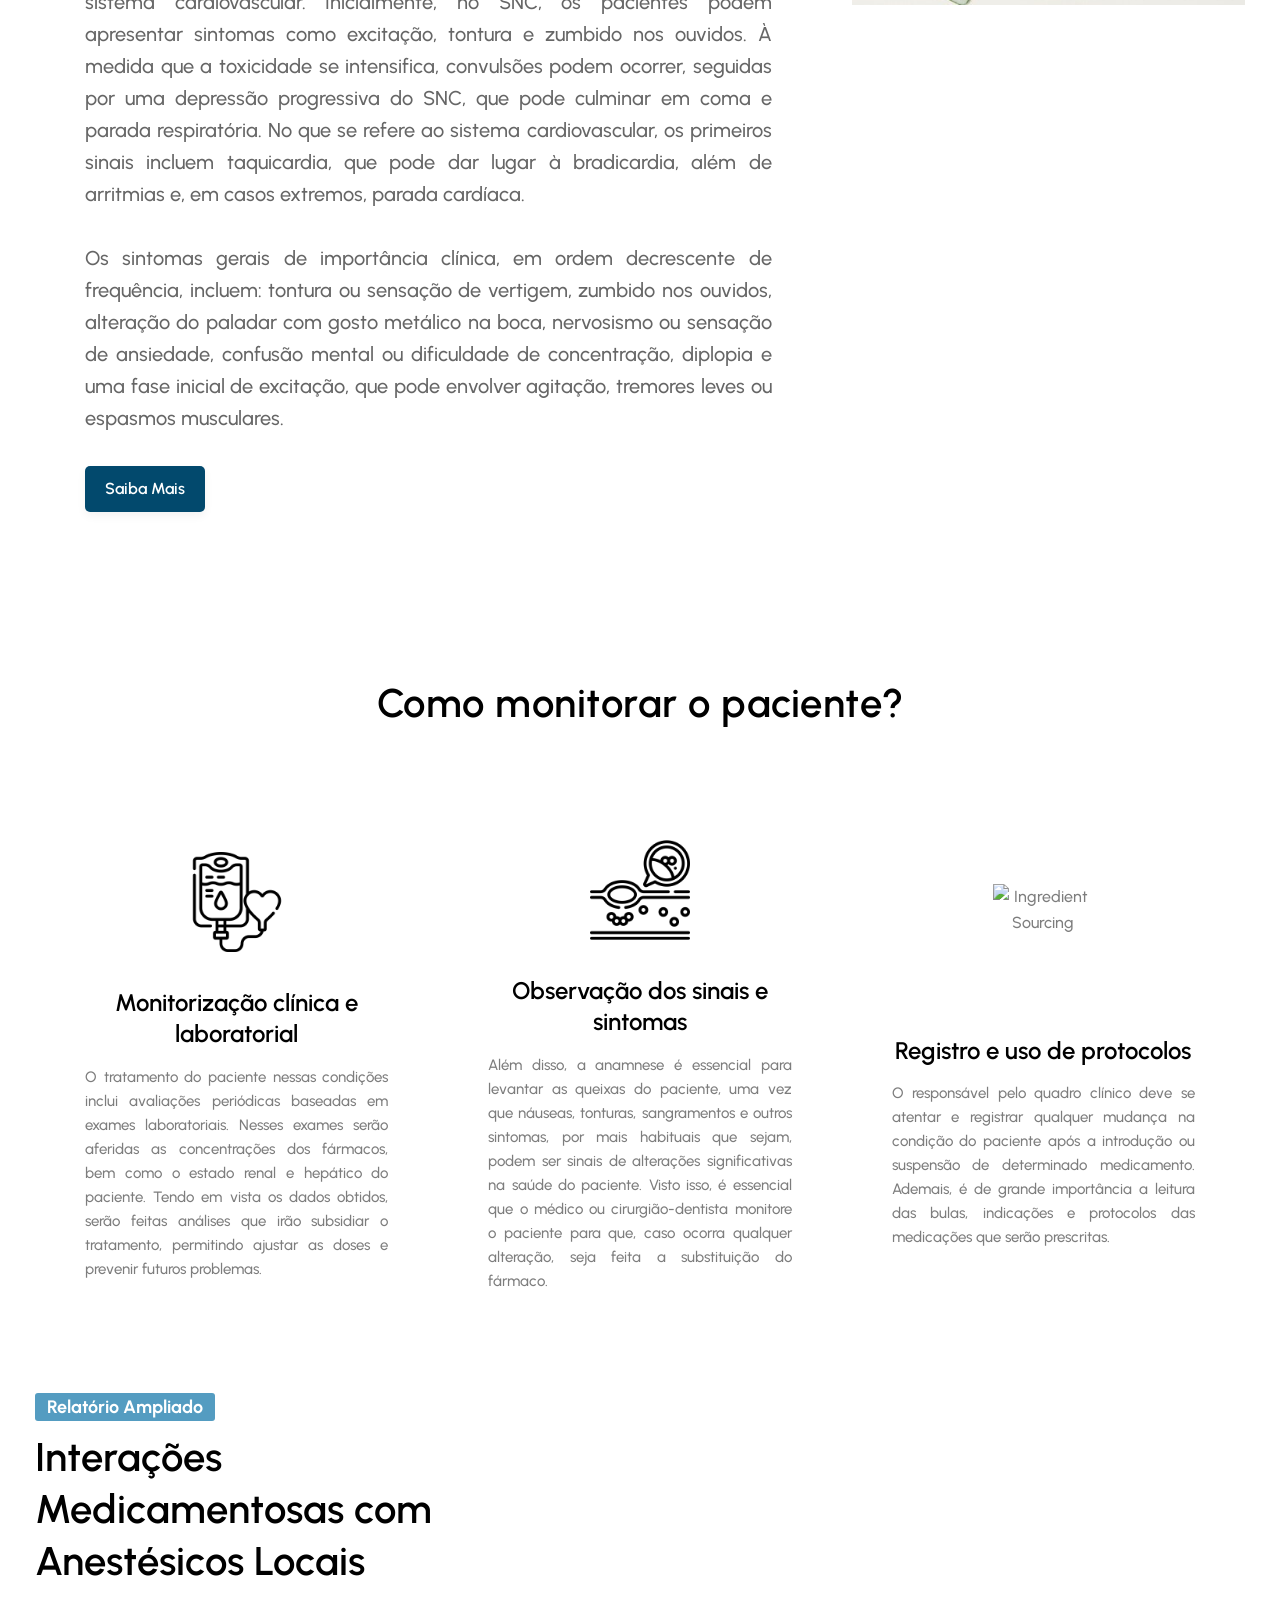
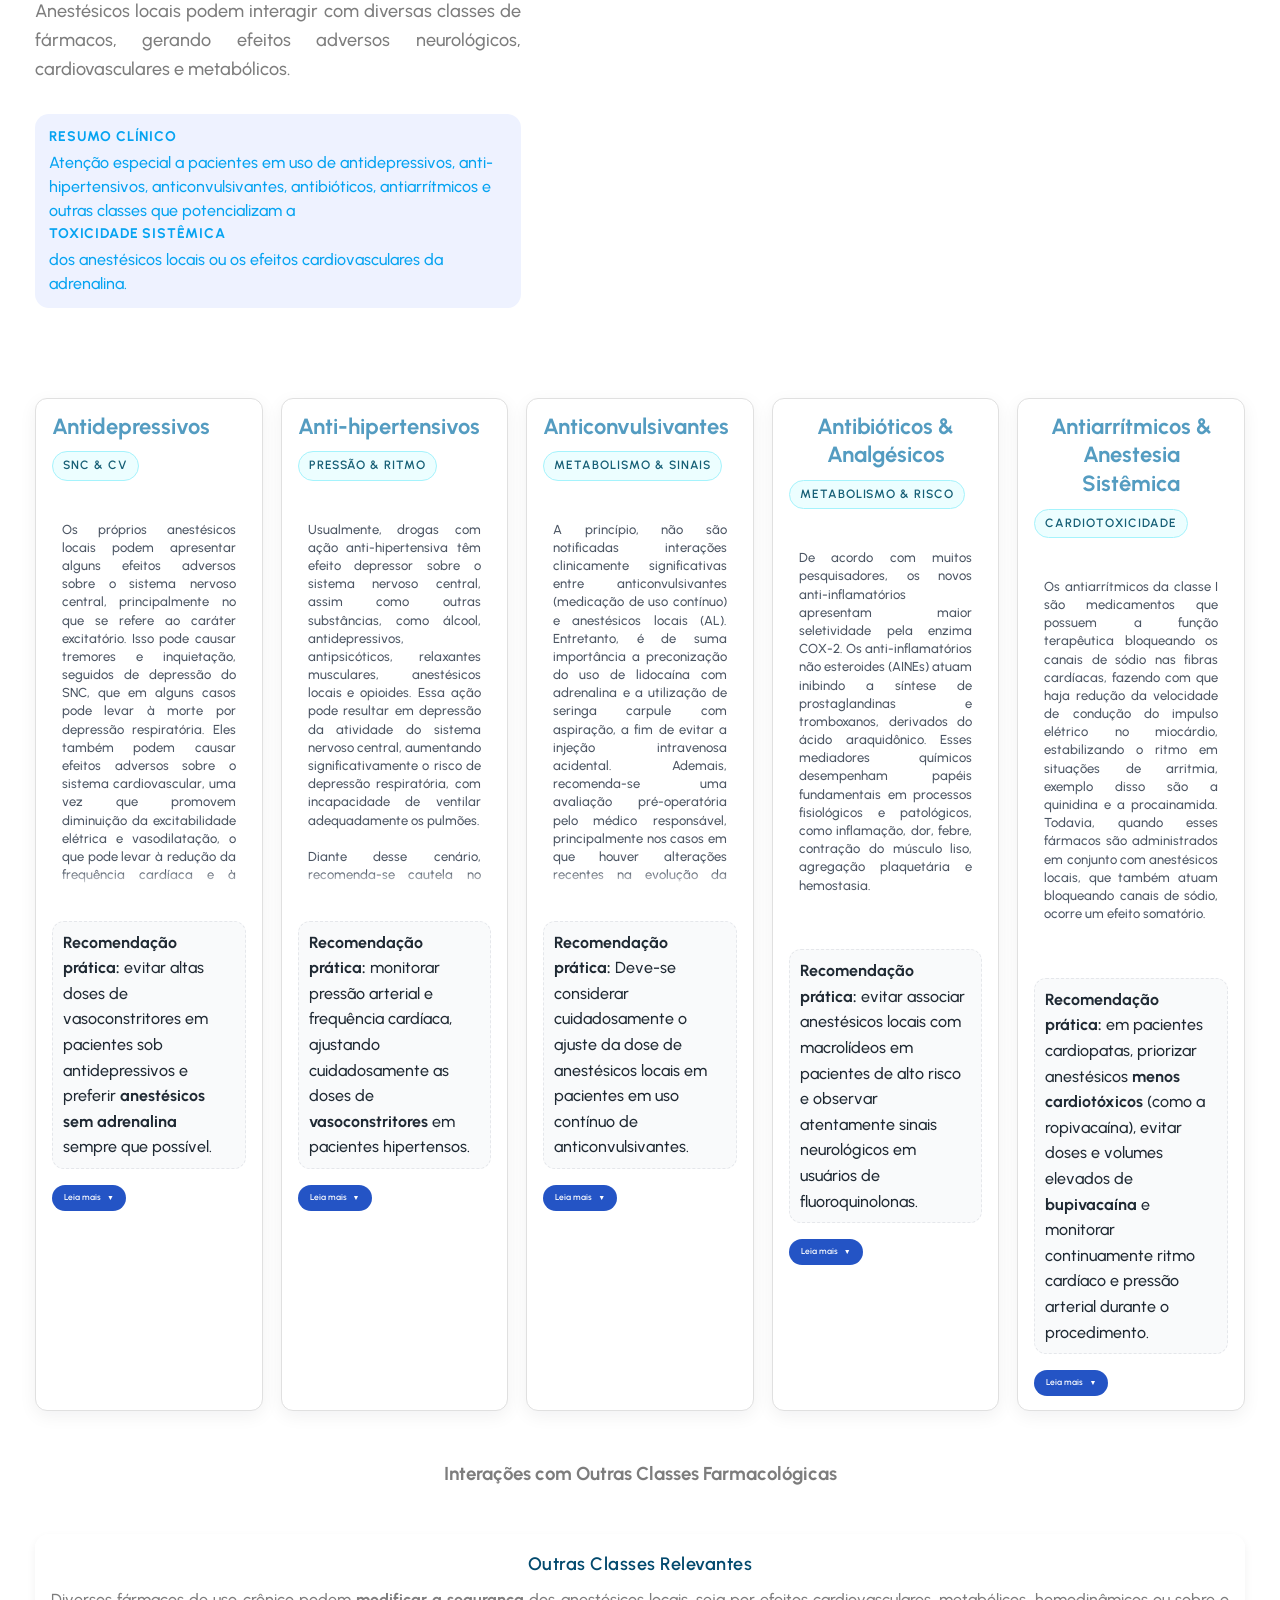
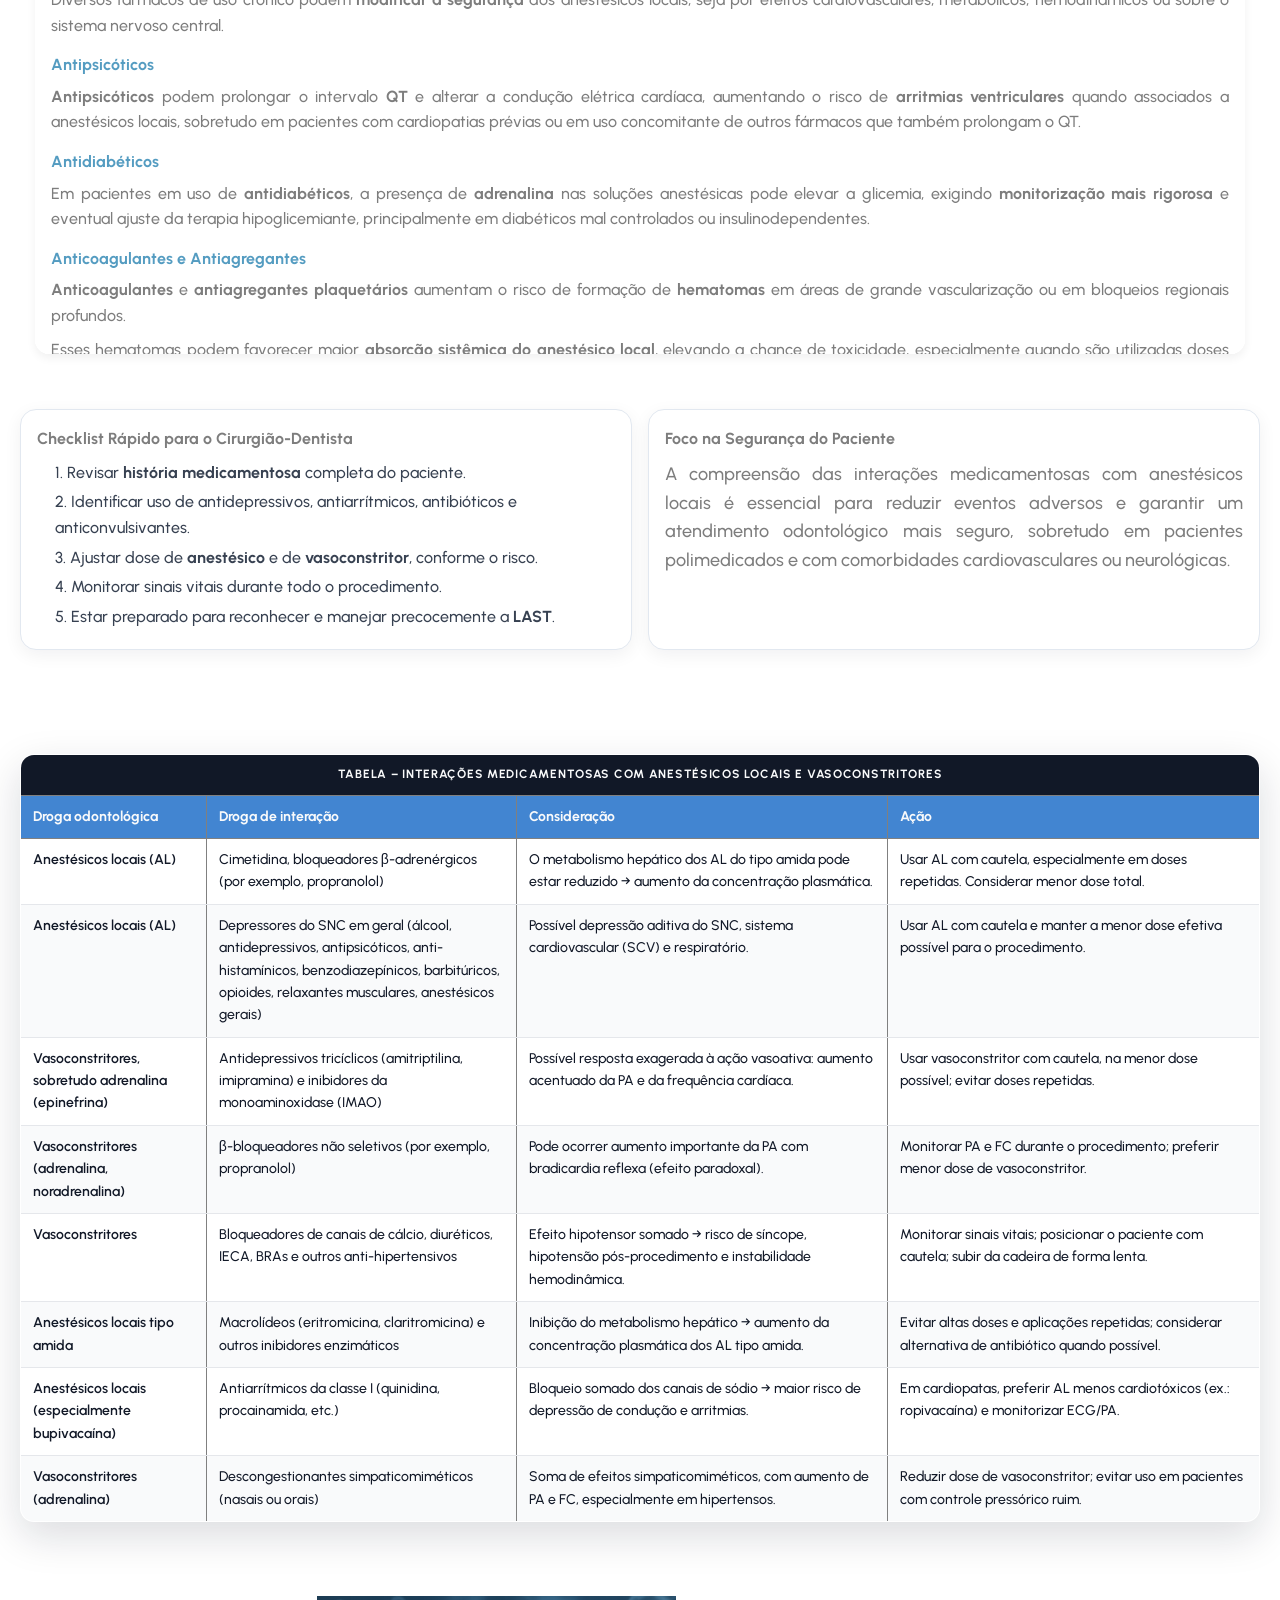
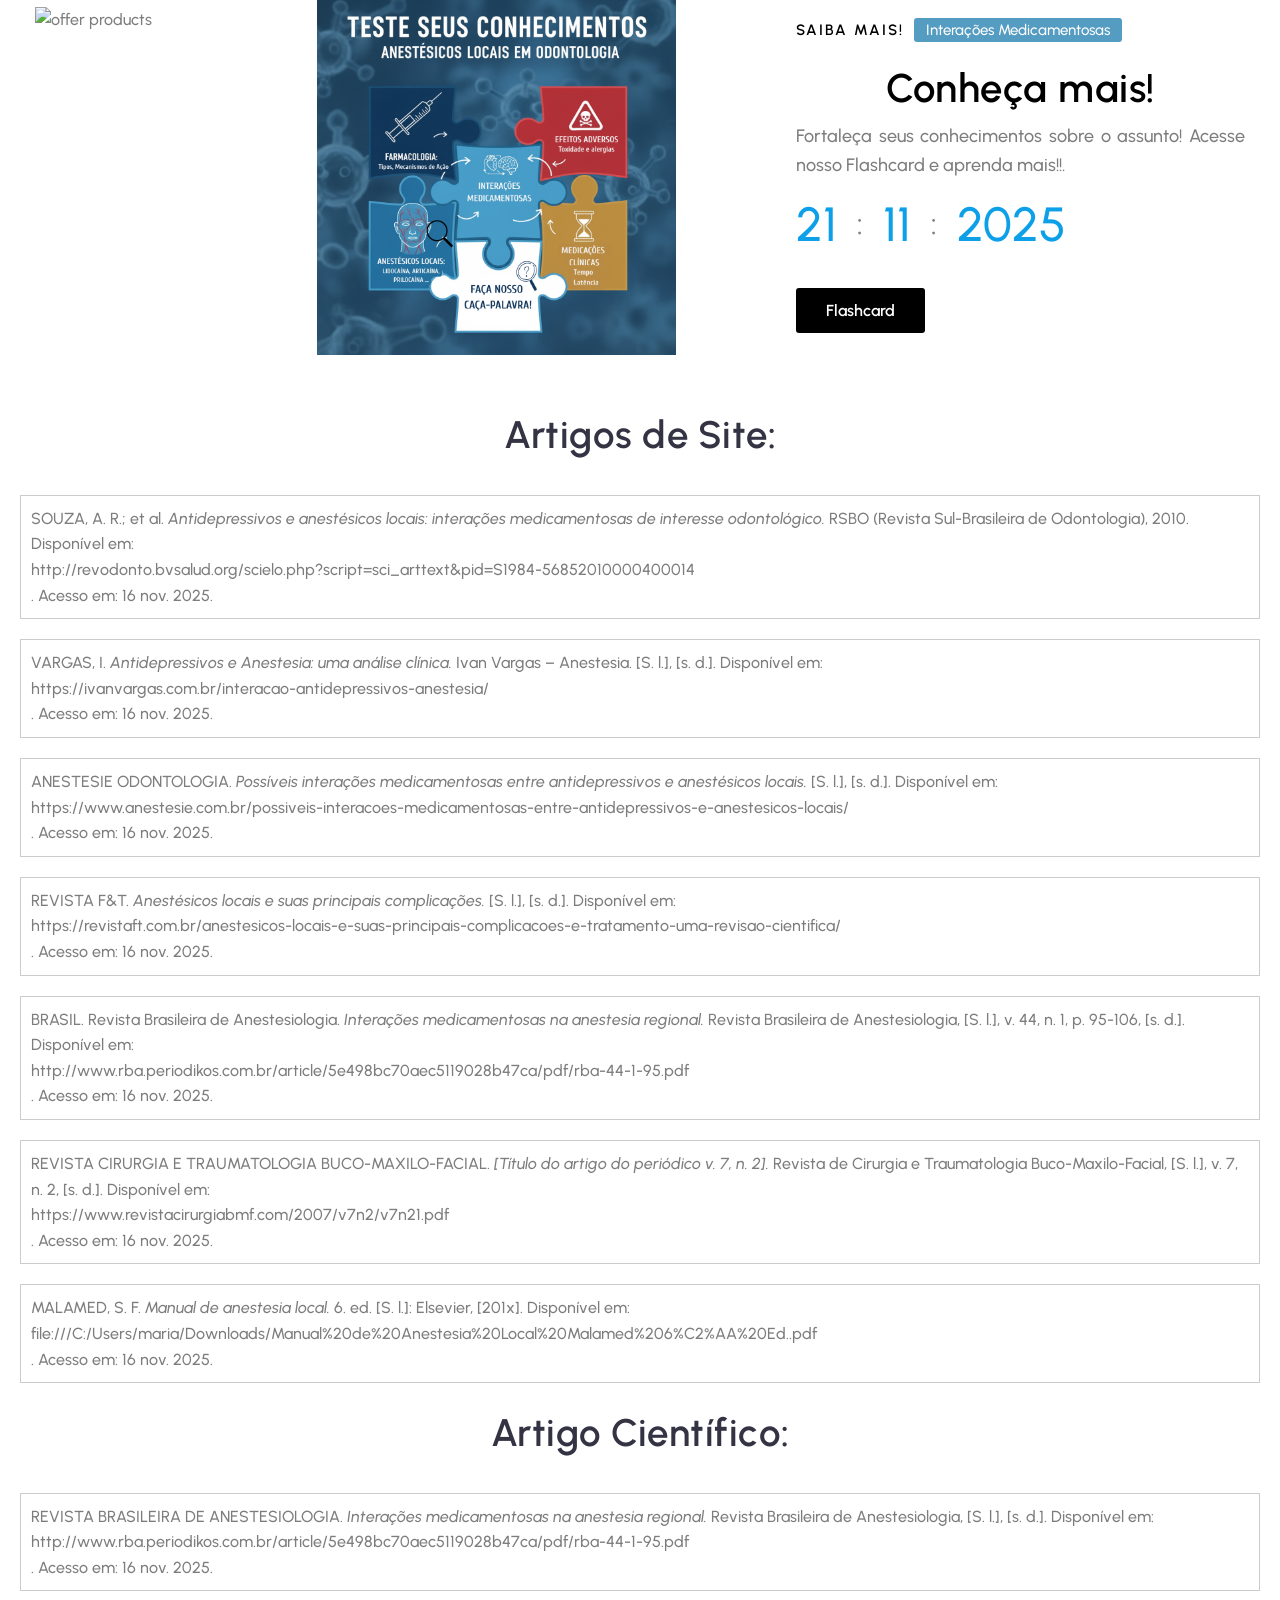
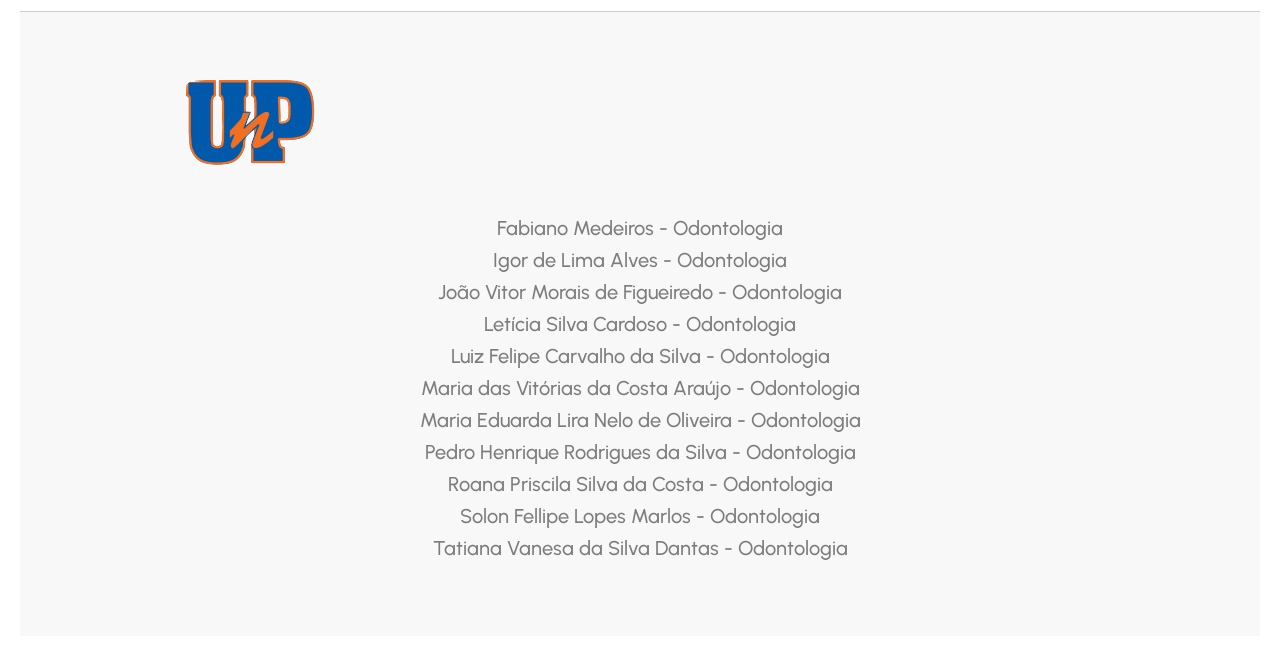
==== commit 72642aaf: "Add files via upload" ====
--- a/hemofilia/index.html
+++ b/hemofilia/index.html
@@ -953,8 +953,7 @@
 
     <div class="destaque-frase">
       <strong>Recomendação prática:</strong>
-      considerar ajuste de dose em pacientes sob anticonvulsivantes.
-    </div>
+Deve-se considerar cuidadosamente o ajuste da dose de anestésicos locais em pacientes em uso contínuo de anticonvulsivantes.    </div>
 
     <button class="btn-leia-mais" type="button">
       Leia mais
@@ -971,18 +970,31 @@
     </header>
 
     <p>
-      <strong>Macrolídeos</strong> (como eritromicina) inibem o metabolismo hepático das
-      <strong>amidas</strong>, elevando o risco de
-      <strong>toxicidade sistêmica</strong>. As <strong>fluoroquinolonas</strong> reduzem o limiar convulsivo,
-      facilitando crises
-      epilépticas na presença de altas doses de anestésicos locais.
-    </p>
-
-    <p>
-      Entre os analgésicos, <strong>opioides</strong> somam depressão respiratória e sedação, enquanto
-      <strong>AINEs</strong> podem
-      aumentar o sangramento em áreas muito vascularizadas, favorecendo a <strong>absorção sistêmica</strong>
-      do anestésico.
+      De acordo com muitos pesquisadores, os novos anti-inflamatórios apresentam maior seletividade pela enzima COX-2. Os anti-inflamatórios não esteroides (AINEs) atuam inibindo a síntese de prostaglandinas e tromboxanos, derivados do ácido araquidônico. Esses mediadores químicos desempenham papéis fundamentais em processos fisiológicos e patológicos, como inflamação, dor, febre, contração do músculo liso, agregação plaquetária e hemostasia. <br><br>
+      Dessa forma, possíveis interações medicamentosas podem ocorrer com fármacos que dependem de níveis séricos adequados desses mediadores para exercer seus efeitos terapêuticos.
+<br><br>
+Além disso, os anestésicos locais oferecem suporte terapêutico em situações infecciosas e inflamatórias, demonstrando características que excedem suas propriedades tradicionais. Esses fármacos podem apresentar sinergismo farmacológico quando associados a antibióticos, traduzido na redução da Concentração Mínima Inibitória (CMI) necessária para inibir o crescimento bacteriano. Isso ocorre porque promovem alterações na permeabilidade da membrana bacteriana, facilitando a entrada dos antibióticos e potencializando sua ação. 
+<br><br>
+Relatos clínicos descrevem que esse efeito é mais evidente contra bactérias Gram-negativas resistentes, que apresentam maior complexidade terapêutica. Exemplos incluem a Lidocaína e a Bupivacaína, que demonstraram ação bacteriostática e bactericida e, quando associadas a antibióticos, ampliaram o espectro de ação antimicrobiana.
+<br><br>
+No contexto das interações com analgésicos, destaca-se o uso sistêmico da Lidocaína, único anestésico local indicado para administração intravenosa, funcionando também como analgésico sistêmico.
+<br><br> Além da analgesia, a Lidocaína apresenta efeitos adicionais importantes: atua como anti-inflamatório, reduzindo citocinas pró-inflamatórias como IL-6, IL-8 e TNF-α; exerce efeito antitrombótico, melhorando a reperfusão tecidual e diminuindo complicações vasculares; e possui potencial antitumoral, com estudos sugerindo modulação de processos celulares relacionados ao crescimento tumoral. 
+<br><br>Em cirurgias, sua infusão contínua contribui para a diminuição da dor pós-operatória e acelera a recuperação da função intestinal. Em casos de sepse, aumenta a taxa de sobrevivência ao melhorar a função orgânica e retardar disfunções sistêmicas. 
+      <br><br>
+Já em quadros de COVID-19, demonstrou benefícios ao reduzir a chamada “tempestade de citocinas” e melhorar a saturação de oxigênio, oferecendo suporte terapêutico adicional.
+<br><br>
+     Os macrolídeos, como a eritromicina, podem inibir o metabolismo hepático das amidas, aumentando o risco de toxicidade sistêmica dos anestésicos locais.      <br><br>
+ Esse efeito ocorre porque esses antibióticos interferem na atividade das enzimas hepáticas responsáveis pela biotransformação dos fármacos, prolongando sua permanência no organismo e elevando a chance de efeitos adversos.
+      <br><br>
+
+As fluoroquinolonas, por sua vez, reduzem o limiar convulsivo, favorecendo a ocorrência de crises epilépticas quando associadas a doses elevadas de anestésicos locais. Essa interação é particularmente relevante em pacientes com predisposição a distúrbios neurológicos, nos quais o uso concomitante deve ser cuidadosamente avaliado.
+      <br><br>
+
+No contexto dos analgésicos, os opioides potencializam a depressão respiratória e a sedação, somando seus efeitos aos dos anestésicos locais e aumentando o risco de complicações durante procedimentos clínicos ou cirúrgicos. Já os AINEs podem elevar o risco de sangramento em áreas altamente vascularizadas, o que favorece a absorção sistêmica do anestésico e aumenta a possibilidade de toxicidade.
+      <br><br>
+      
+Em conclusão, a associação de anestésicos locais com antibióticos resulta em um efeito sinérgico que aumenta a eficácia antimicrobiana e reduz a dose necessária dos antibióticos. Já com analgésicos, a Lidocaína sistêmica se destaca como um recurso adicional, com efeitos anti-inflamatórios e imunomoduladores, ampliando seu uso clínico em cirurgias, sepse e até em suporte terapêutico para COVID-19.
+
     </p>
 
     <div class="destaque-frase">
@@ -1005,21 +1017,33 @@
       <span class="chip">Cardiotoxicidade</span>
     </header>
 
-    <p>
-      Antiarrítmicos da <strong>classe I</strong> (como quinidina e procainamida) somam o bloqueio de
-      <strong>canais de sódio</strong> promovido pelos anestésicos locais, aumentando o risco de
-      <strong>bloqueio de condução</strong>, depressão do automatismo e <strong>arritmias graves</strong>.
-    </p>
-
-    <p>
-      A <strong>amiodarona</strong> intensifica a depressão da condução cardíaca e pode agravar
-      <strong>bradicardia</strong> e <strong>hipotensão</strong>. Em contexto de anestesia sistêmica, fármacos
-      como
-      <strong>propofol, opioides e anestésicos inalados</strong> somam efeito depressor sobre o sistema
-      cardiovascular
-      e o SNC, tornando a <strong>toxicidade sistêmica dos anestésicos locais</strong> mais grave quando ela
-      ocorre.
-    </p>
+    <p>Os antiarrítmicos da classe I são medicamentos que possuem a função terapêutica bloqueando os canais de sódio nas fibras cardíacas, fazendo com que haja redução da velocidade de condução do impulso elétrico no miocárdio, estabilizando o ritmo em situações de arritmia, exemplo disso são a quinidina e a procainamida. Todavia, quando esses fármacos são administrados em conjunto com anestésicos locais, que também atuam bloqueando canais de sódio, ocorre um efeito somatório.<br><br>
+Diante disso, é intensificada a depressão da condução cardíaca e do automatismo, aumentando o risco de arritmias graves, como bloqueios atrioventriculares, bradicardia acentuada e até fibrilação ventricular. Aliás, o risco é maior em pacientes com predisposição a distúrbios cardíacos, como cardiopatia estrutural, insuficiência cardíaca ou histórico de arritmias, além de situações em que se utilizam altas doses de anestésicos locais, aumentando a toxicidade do fármaco.<br><br>
+Nessa ocasião, é recomendável limitar a dose máxima de anestésicos locais, optar por técnicas seguras de administração, como aspiração prévia para evitar injeção intravascular, e ter disponível suporte avançado de reanimação em caso de complicações.<br><br>
+
+A amiodarona, pertencente à classe III dos antiarrítmicos, é utilizada para tratar distúrbios graves do ritmo cardíaco e funciona principalmente bloqueando os canais de potássio no coração a fim de prolongar o potencial de ação e estabilizar o ritmo cardíaco. Entretanto, ela é capaz de  intensificar a depressão cardíaca. <br><br>
+
+Quando utilizada em conjunto com anestésicos locais, pode agravar quadros de bradicardia e hipotensão, comprometendo a estabilidade hemodinâmica. Essa associação exige monitorização rigorosa, já que o efeito depressor combinado pode levar a complicações cardiovasculares importantes durante procedimentos anestésicos.      <br><br>
+
+  Além desses fármacos, pode-se citar o bretílio que é um agente simpaticomimético e antiarrítmico utilizado principalmente no controle de arritmias ventriculares refratárias. Ele   combina a inibição da liberação de noradrenalina nas terminações nervosas simpáticas com efeitos diretos sobre o miocárdio, o que promove a estabilização da condução elétrica e redução da excitabilidade ventricular.
+      <br><br>
+
+
+O uso concomitante de bretílio com anestésicos locais pode potencializar efeitos sobre a condução cardíaca, aumentando o risco de bloqueio de condução, depressão do automatismo e arritmias graves.
+      <br><br>
+
+
+A associação com amiodarona merece atenção especial, pois ambos intensificam a depressão da condução cardíaca. Essa interação pode agravar quadros de bradicardia e hipotensão, exigindo monitoramento rigoroso durante procedimentos anestésicos ou terapêuticos.
+      <br><br>
+
+
+Em situações de toxicidade sistêmica por anestésicos locais, como a bupivacaína, o bretílio tem sido descrito como recurso terapêutico adicional para controle das arritmias induzidas. No entanto, quando associado a outros antiarrítmicos, há risco de efeito aditivo ou sinérgico, que pode comprometer a estabilidade hemodinâmica do paciente.
+      <br><br>
+
+
+ O uso concomitante com outros antiarrítmicos requer monitorização contínua do ritmo cardíaco e da função hemodinâmica, a fim de prevenir complicações graves.
+    <br><br>
+Em contexto de anestesia sistêmica, fármacos como propofol, opioides e anestésicos inalados também exercem efeito depressor sobre o sistema cardiovascular e o sistema nervoso central. Quando somados à toxicidade dos anestésicos locais, esses agentes podem tornar o quadro clínico mais grave, aumentando o risco de colapso cardiovascular e depressão respiratória. </p>
 
     <div class="destaque-frase">
       <strong>Recomendação prática:</strong>
@@ -1156,6 +1180,128 @@
 
         </div>
       </section>
+      <table id="tabela-interacoes" border="1" cellspacing="0" cellpadding="6">
+  <thead>
+    <tr>
+      <th colspan="4">TABELA – Interações medicamentosas com anestésicos locais e vasoconstritores</th>
+    </tr>
+    <tr>
+      <th>Droga odontológica</th>
+      <th>Droga de interação</th>
+      <th>Consideração</th>
+      <th>Ação</th>
+    </tr>
+  </thead>
+  <tbody>
+    <!-- 1. Anestésicos locais (AL) + cimetidina / β-bloqueadores -->
+    <tr>
+      <td>Anestésicos locais (AL)</td>
+      <td>Cimetidina, bloqueadores β-adrenérgicos (por exemplo, propranolol)</td>
+      <td>
+        O metabolismo hepático dos AL do tipo amida pode estar reduzido &rarr;
+        aumento da concentração plasmática.
+      </td>
+      <td>
+        Usar AL com cautela, especialmente em doses repetidas. Considerar menor dose total.
+      </td>
+    </tr>
+
+    <!-- 2. AL + depressores do SNC -->
+    <tr>
+      <td>Anestésicos locais (AL)</td>
+      <td>
+        Depressores do SNC em geral (álcool, antidepressivos,
+        antipsicóticos, anti-histamínicos, benzodiazepínicos,
+        barbitúricos, opioides, relaxantes musculares, anestésicos gerais)
+      </td>
+      <td>
+        Possível depressão aditiva do SNC, sistema cardiovascular (SCV) e respiratório.
+      </td>
+      <td>
+        Usar AL com cautela e manter a menor dose efetiva possível para o procedimento.
+      </td>
+    </tr>
+
+    <!-- 3. AL + vasoconstritores + antidepressivos tricíclicos/IMAO -->
+    <tr>
+      <td>Vasoconstritores, sobretudo adrenalina (epinefrina)</td>
+      <td>
+        Antidepressivos tricíclicos (amitriptilina, imipramina) e
+        inibidores da monoaminoxidase (IMAO)
+      </td>
+      <td>
+        Possível resposta exagerada à ação vasoativa: aumento acentuado da PA e da frequência cardíaca.
+      </td>
+      <td>
+        Usar vasoconstritor com cautela, na menor dose possível; evitar doses repetidas.
+      </td>
+    </tr>
+
+    <!-- 4. Vasoconstritores + bloqueadores não seletivos β -->
+    <tr>
+      <td>Vasoconstritores (adrenalina, noradrenalina)</td>
+      <td>β-bloqueadores não seletivos (por exemplo, propranolol)</td>
+      <td>
+        Pode ocorrer aumento importante da PA com bradicardia reflexa (efeito paradoxal).
+      </td>
+      <td>
+        Monitorar PA e FC durante o procedimento; preferir menor dose de vasoconstritor.
+      </td>
+    </tr>
+
+    <!-- 5. Vasoconstritores + anti-hipertensivos em geral -->
+    <tr>
+      <td>Vasoconstritores</td>
+      <td>
+        Bloqueadores de canais de cálcio, diuréticos, IECA, BRAs e outros anti-hipertensivos
+      </td>
+      <td>
+        Efeito hipotensor somado &rarr; risco de síncope, hipotensão pós-procedimento
+        e instabilidade hemodinâmica.
+      </td>
+      <td>
+        Monitorar sinais vitais; posicionar o paciente com cautela; subir da cadeira de forma lenta.
+      </td>
+    </tr>
+
+    <!-- 6. AL tipo amida + antibióticos macrolídeos -->
+    <tr>
+      <td>Anestésicos locais tipo amida</td>
+      <td>Macrolídeos (eritromicina, claritromicina) e outros inibidores enzimáticos</td>
+      <td>
+        Inibição do metabolismo hepático &rarr; aumento da concentração plasmática dos AL tipo amida.
+      </td>
+      <td>
+        Evitar altas doses e aplicações repetidas; considerar alternativa de antibiótico quando possível.
+      </td>
+    </tr>
+
+    <!-- 7. AL + antiarrítmicos classe I -->
+    <tr>
+      <td>Anestésicos locais (especialmente bupivacaína)</td>
+      <td>Antiarrítmicos da classe I (quinidina, procainamida, etc.)</td>
+      <td>
+        Bloqueio somado dos canais de sódio &rarr; maior risco de depressão de condução e arritmias.
+      </td>
+      <td>
+        Em cardiopatas, preferir AL menos cardiotóxicos (ex.: ropivacaína) e monitorizar ECG/PA.
+      </td>
+    </tr>
+
+    <!-- 8. Vasoconstritores + descongestionantes simpaticomiméticos -->
+    <tr>
+      <td>Vasoconstritores (adrenalina)</td>
+      <td>Descongestionantes simpaticomiméticos (nasais ou orais)</td>
+      <td>
+        Soma de efeitos simpaticomiméticos, com aumento de PA e FC, especialmente em hipertensos.
+      </td>
+      <td>
+        Reduzir dose de vasoconstritor; evitar uso em pacientes com controle pressórico ruim.
+      </td>
+    </tr>
+  </tbody>
+</table>
+
       <!-- 
         - #OFFER
       -->
@@ -1260,7 +1406,42 @@
           </a>.
           Acesso em: 16 nov. 2025.
         </div>
-      </div>
+        
+      </div>
+            <div class="reference">
+        BRASIL. Revista Brasileira de Anestesiologia.
+        <i>Interações medicamentosas na anestesia regional.</i>
+        Revista Brasileira de Anestesiologia, [S. l.], v. 44, n. 1, p. 95-106, [s. d.].
+        Disponível em:
+        <a href="http://www.rba.periodikos.com.br/article/5e498bc70aec5119028b47ca/pdf/rba-44-1-95.pdf" target="_blank">
+          http://www.rba.periodikos.com.br/article/5e498bc70aec5119028b47ca/pdf/rba-44-1-95.pdf
+        </a>.
+        Acesso em: 16 nov. 2025.
+      </div>
+
+      <div class="reference">
+        REVISTA CIRURGIA E TRAUMATOLOGIA BUCO-MAXILO-FACIAL.
+        <i>[Título do artigo do periódico v. 7, n. 2].</i>
+        Revista de Cirurgia e Traumatologia Buco-Maxilo-Facial, [S. l.], v. 7, n. 2, [s. d.].
+        Disponível em:
+        <a href="https://www.revistacirurgiabmf.com/2007/v7n2/v7n21.pdf" target="_blank">
+          https://www.revistacirurgiabmf.com/2007/v7n2/v7n21.pdf
+        </a>.
+        Acesso em: 16 nov. 2025.
+      </div>
+
+
+      <div class="reference">
+        MALAMED, S. F.
+        <i>Manual de anestesia local.</i>
+        6. ed. [S. l.]: Elsevier, [201x].
+        Disponível em:
+        <a href="file:///C:/Users/maria/Downloads/Manual%20de%20Anestesia%20Local%20Malamed%206%C2%AA%20Ed..pdf" target="_blank">
+          file:///C:/Users/maria/Downloads/Manual%20de%20Anestesia%20Local%20Malamed%206%C2%AA%20Ed..pdf
+        </a>.
+        Acesso em: 16 nov. 2025.
+      </div>
+
 
       <h2>Artigo Científico:</h2>
 
@@ -1358,7 +1539,35 @@
     });
   });
 </script>
-
+ <script>
+    const searchInput = document.getElementById("search");
+    const filterTipo = document.getElementById("filterTipo");
+    const rows = Array.from(
+      document.querySelectorAll("#tabela-interacoes tbody tr")
+    );
+
+    function applyFilters() {
+      const text = searchInput.value.toLowerCase();
+      const tipo = filterTipo.value;
+
+      rows.forEach((row) => {
+        const matchesTipo =
+          tipo === "todos" || row.getAttribute("data-tipo") === tipo;
+
+        const rowText = row.innerText.toLowerCase();
+        const matchesSearch = rowText.includes(text);
+
+        if (matchesTipo && matchesSearch) {
+          row.style.display = "";
+        } else {
+          row.style.display = "none";
+        }
+      });
+    }
+
+    searchInput.addEventListener("input", applyFilters);
+    filterTipo.addEventListener("change", applyFilters);
+  </script>
 
 </body>
 
--- a/hemofilia/style.css
+++ b/hemofilia/style.css
@@ -1,3 +1,96 @@
+/* ===== TABELA DE INTERAÇÕES ===== */
+
+#tabela-interacoes {
+  width: 100%;
+  border-collapse: collapse;
+  margin: 24px auto;
+  font-size: 14px;
+  background: #ffffff;
+  border-radius: 14px;
+  overflow: hidden;
+  box-shadow: 0 14px 40px rgba(15, 23, 42, 0.15);
+}
+
+/* Cabeçalho */
+#tabela-interacoes thead th {
+  padding: 10px 12px;
+  background: hsl(212, 61%, 54%);
+  color: #f9fafb;
+  text-align: left;
+}
+
+#tabela-interacoes thead tr:first-child th {
+  text-align: center;
+  font-size: 12px;
+  letter-spacing: 0.06em;
+  text-transform: uppercase;
+  background: #111827;
+}
+
+/* Corpo da tabela */
+#tabela-interacoes tbody td {
+  padding: 10px 12px;
+  border-bottom: 1px solid #e5e7eb;
+  vertical-align: top;
+  color: #111827;
+}
+
+/* Colunas mais estreitas/largas se quiser */
+#tabela-interacoes tbody td:nth-child(1) {
+  width: 15%;
+  font-weight: 600;
+}
+
+#tabela-interacoes tbody td:nth-child(2) {
+  width: 25%;
+  font-weight: 500;
+}
+
+#tabela-interacoes tbody td:nth-child(3),
+#tabela-interacoes tbody td:nth-child(4) {
+  width: 30%;
+}
+
+/* Listras */
+#tabela-interacoes tbody tr:nth-child(even) {
+  background: #f9fafb;
+}
+
+/* Hover para ficar “dinâmico” */
+#tabela-interacoes tbody tr {
+  transition: background 0.2s ease, transform 0.1s ease;
+}
+
+#tabela-interacoes tbody tr:hover {
+  background: #eef2ff;
+  transform: translateY(-1px);
+}
+
+/* Tags de destaque dentro da tabela, se quiser usar <strong> */
+#tabela-interacoes strong {
+  color: #0f766e;
+}
+
+/* Responsivo: rolagem horizontal em telas pequenas */
+.table-wrapper {
+  width: 100%;
+  overflow-x: auto;
+}
+
+/* Coloque a tabela dentro de uma div.table-wrapper no HTML:
+   <div class="table-wrapper">
+     <table id="tabela-interacoes">...</table>
+   </div>
+*/
+@media (max-width: 700px) {
+  #tabela-interacoes {
+    font-size: 12px;
+  }
+
+  #tabela-interacoes thead tr:first-child th {
+    font-size: 12px;
+  }
+}
 /* --- Estilos Básicos Aprimorados --- */
 
 /* --- GRID BÁSICA (ajuste se já tiver) --- */
@@ -51,7 +144,7 @@
 
 /* quando card tiver classe .expandido, mostra tudo */
 .card-interacao.expandido p {
-  max-height: 2500px;         /* bem alto pra comportar textos grandes */
+  max-height: 3200px;         /* bem alto pra comportar textos grandes */
 }
 
 /* degradê no final indicando que tem mais texto (quando NÃO estiver expandido) */
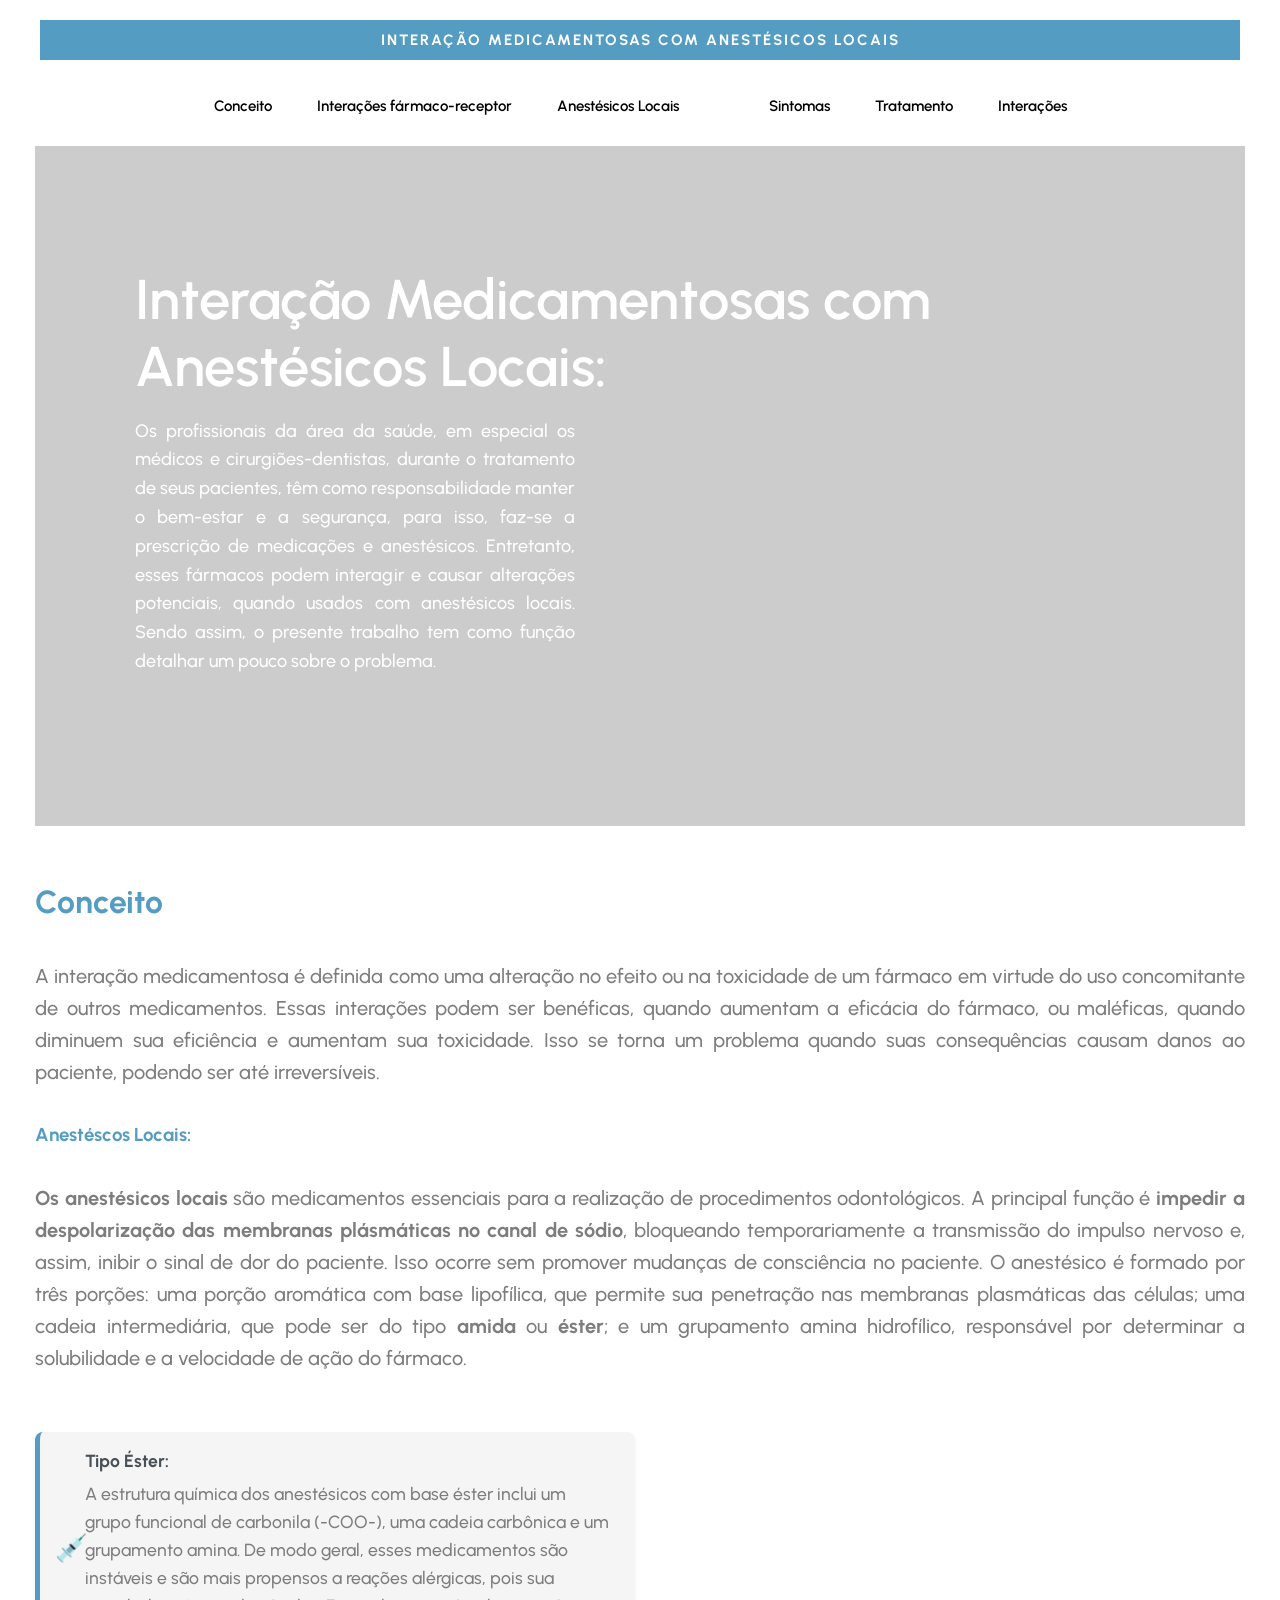
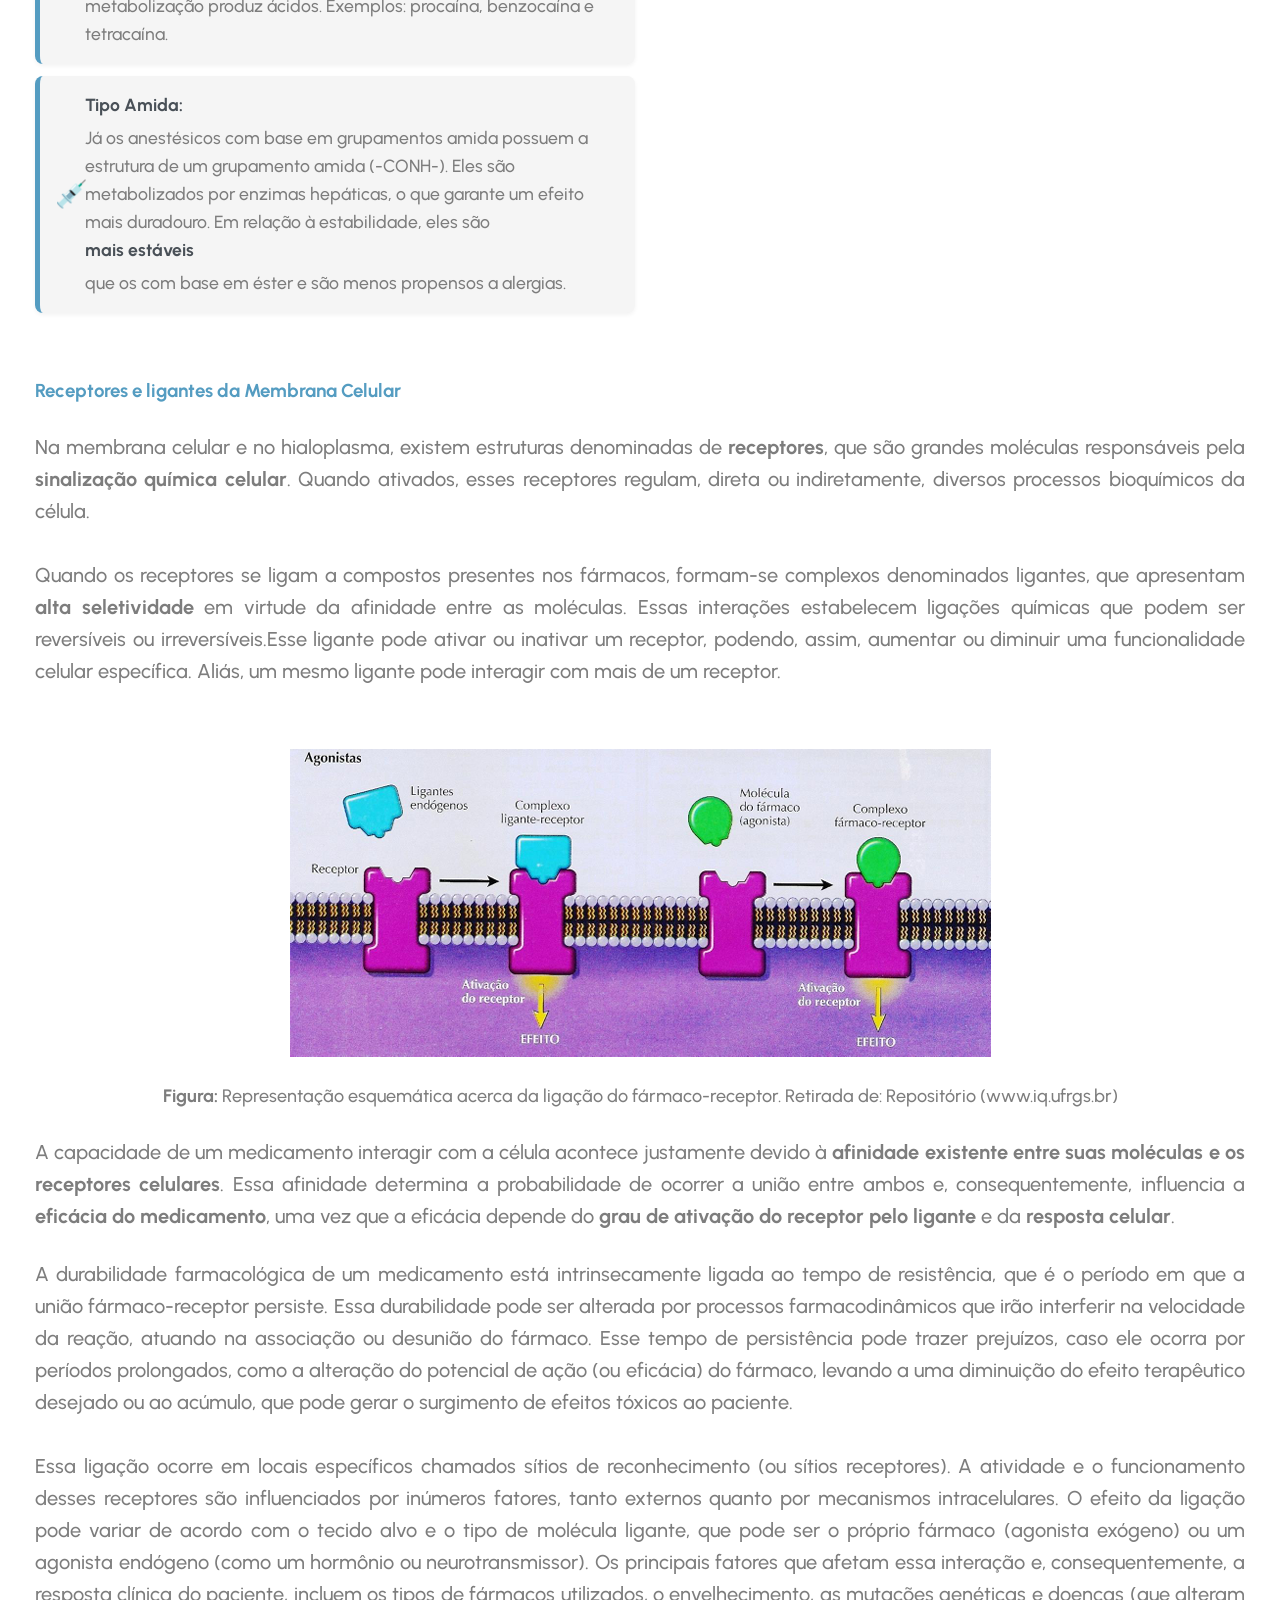
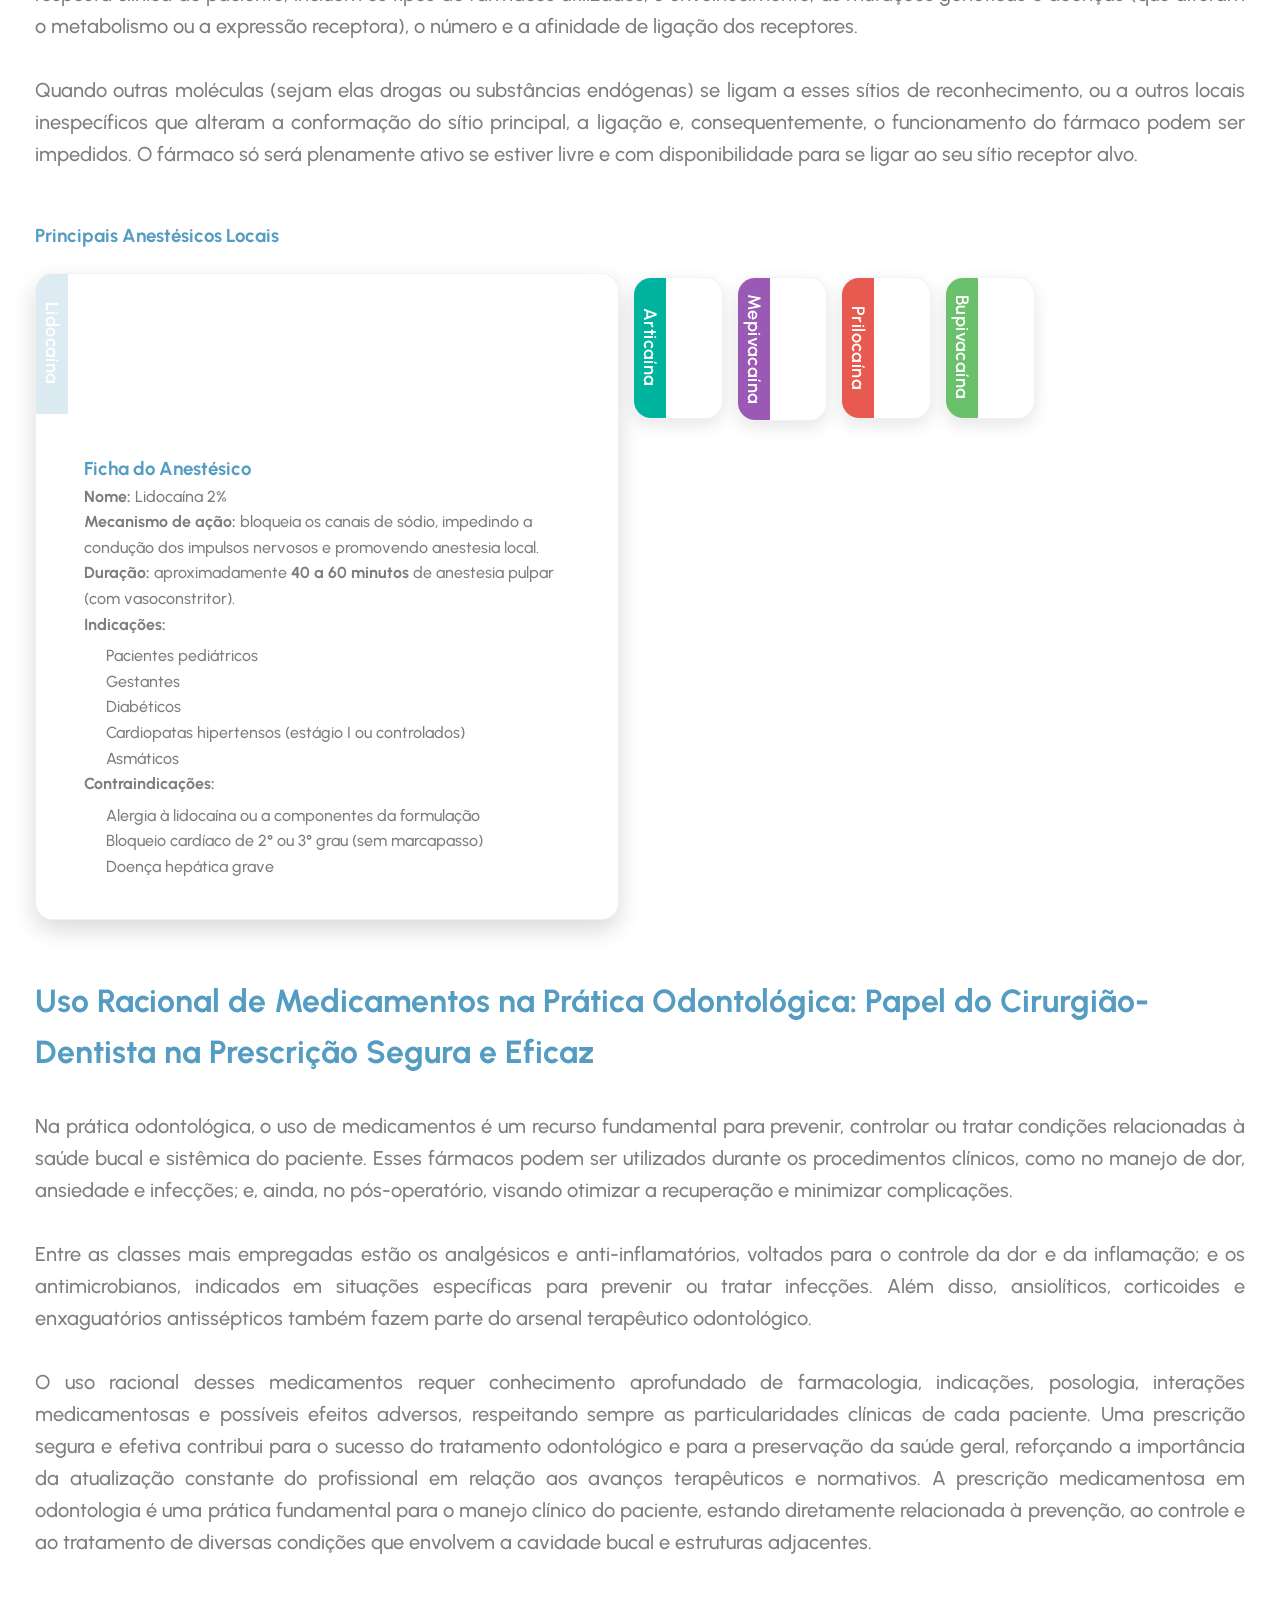
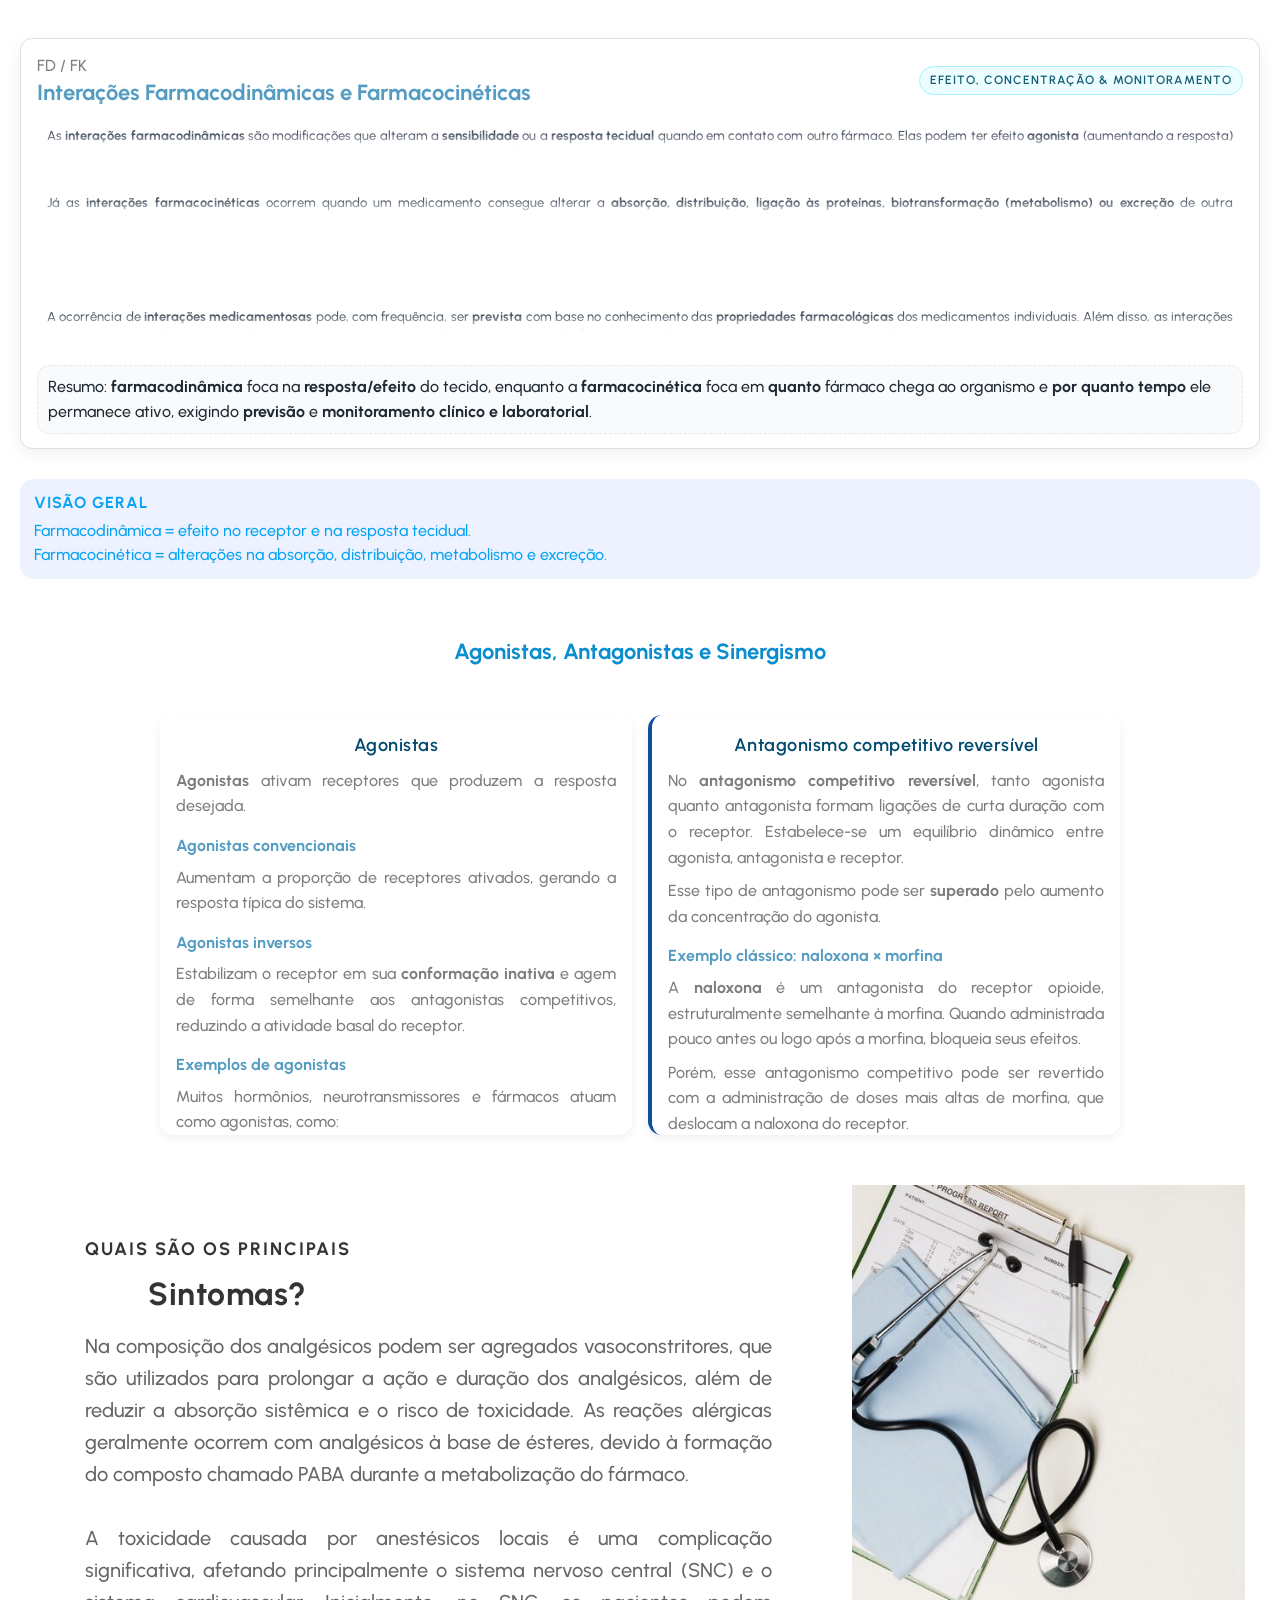
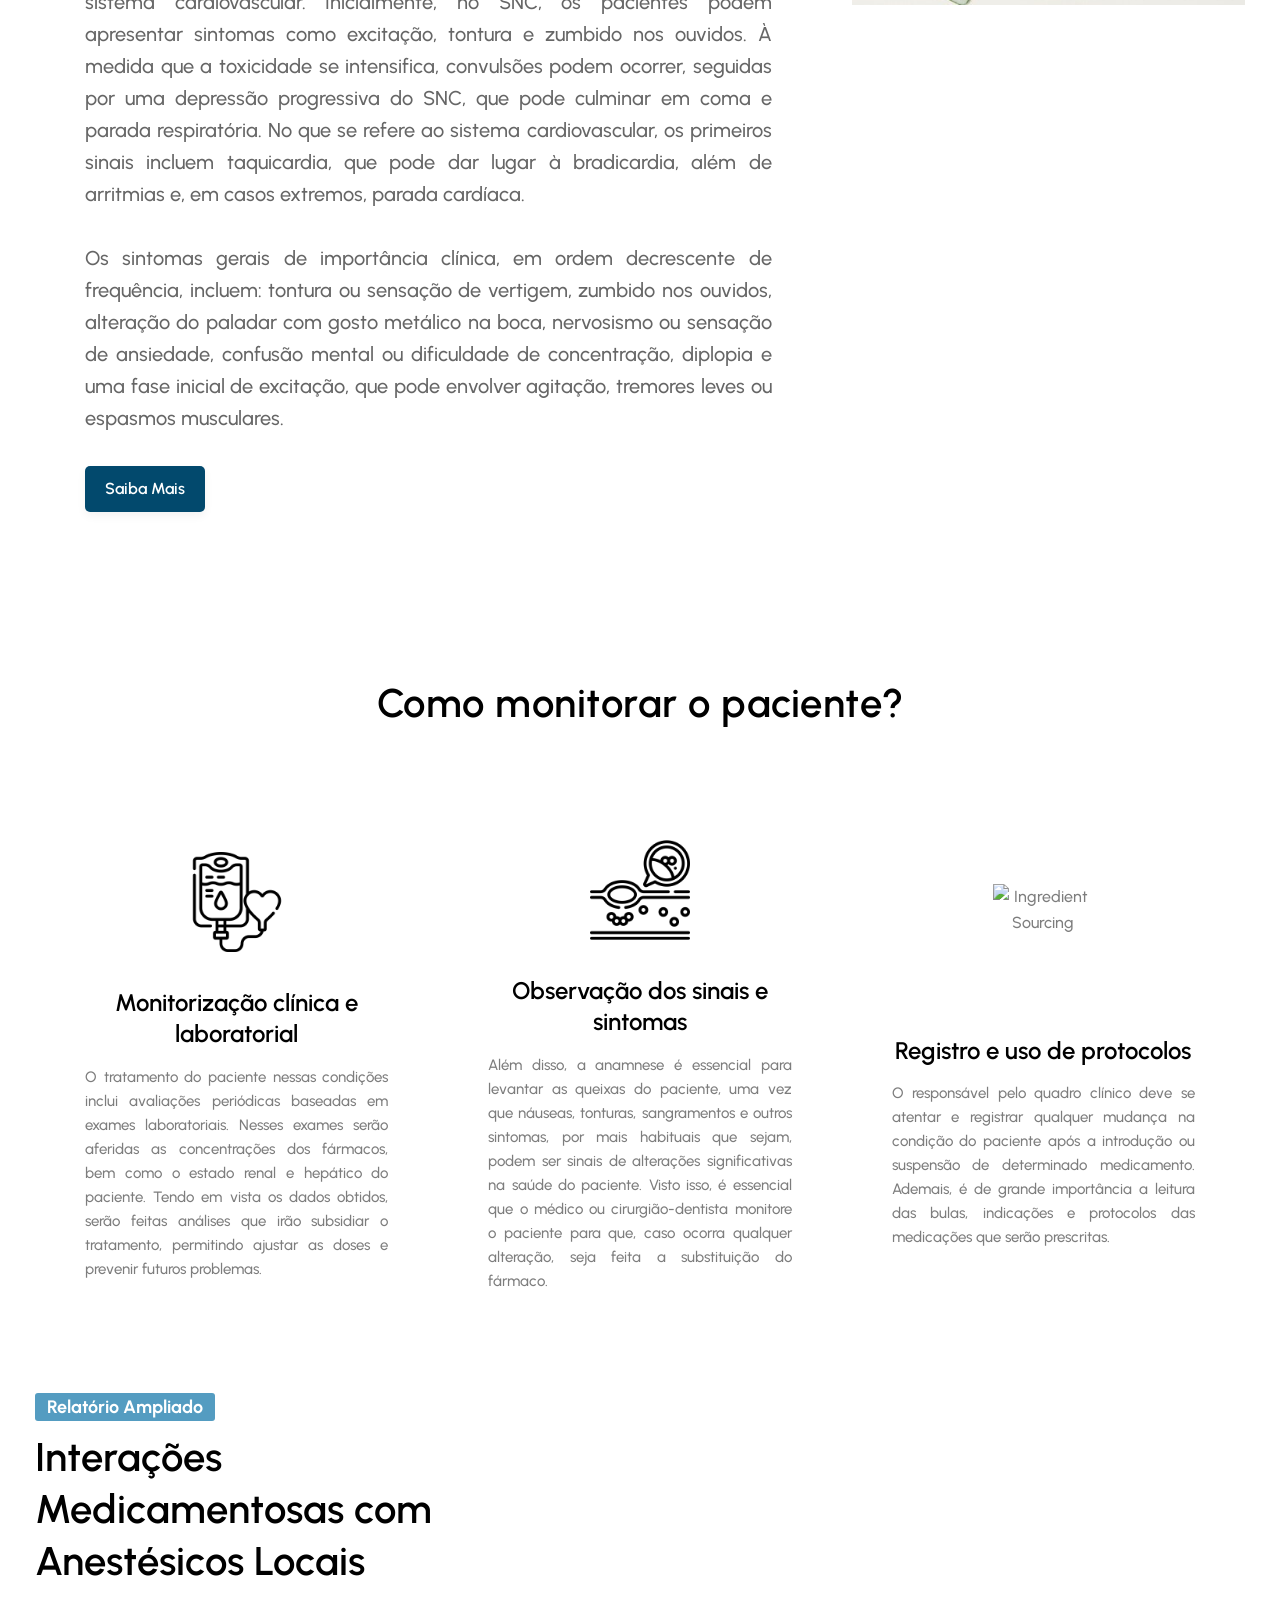
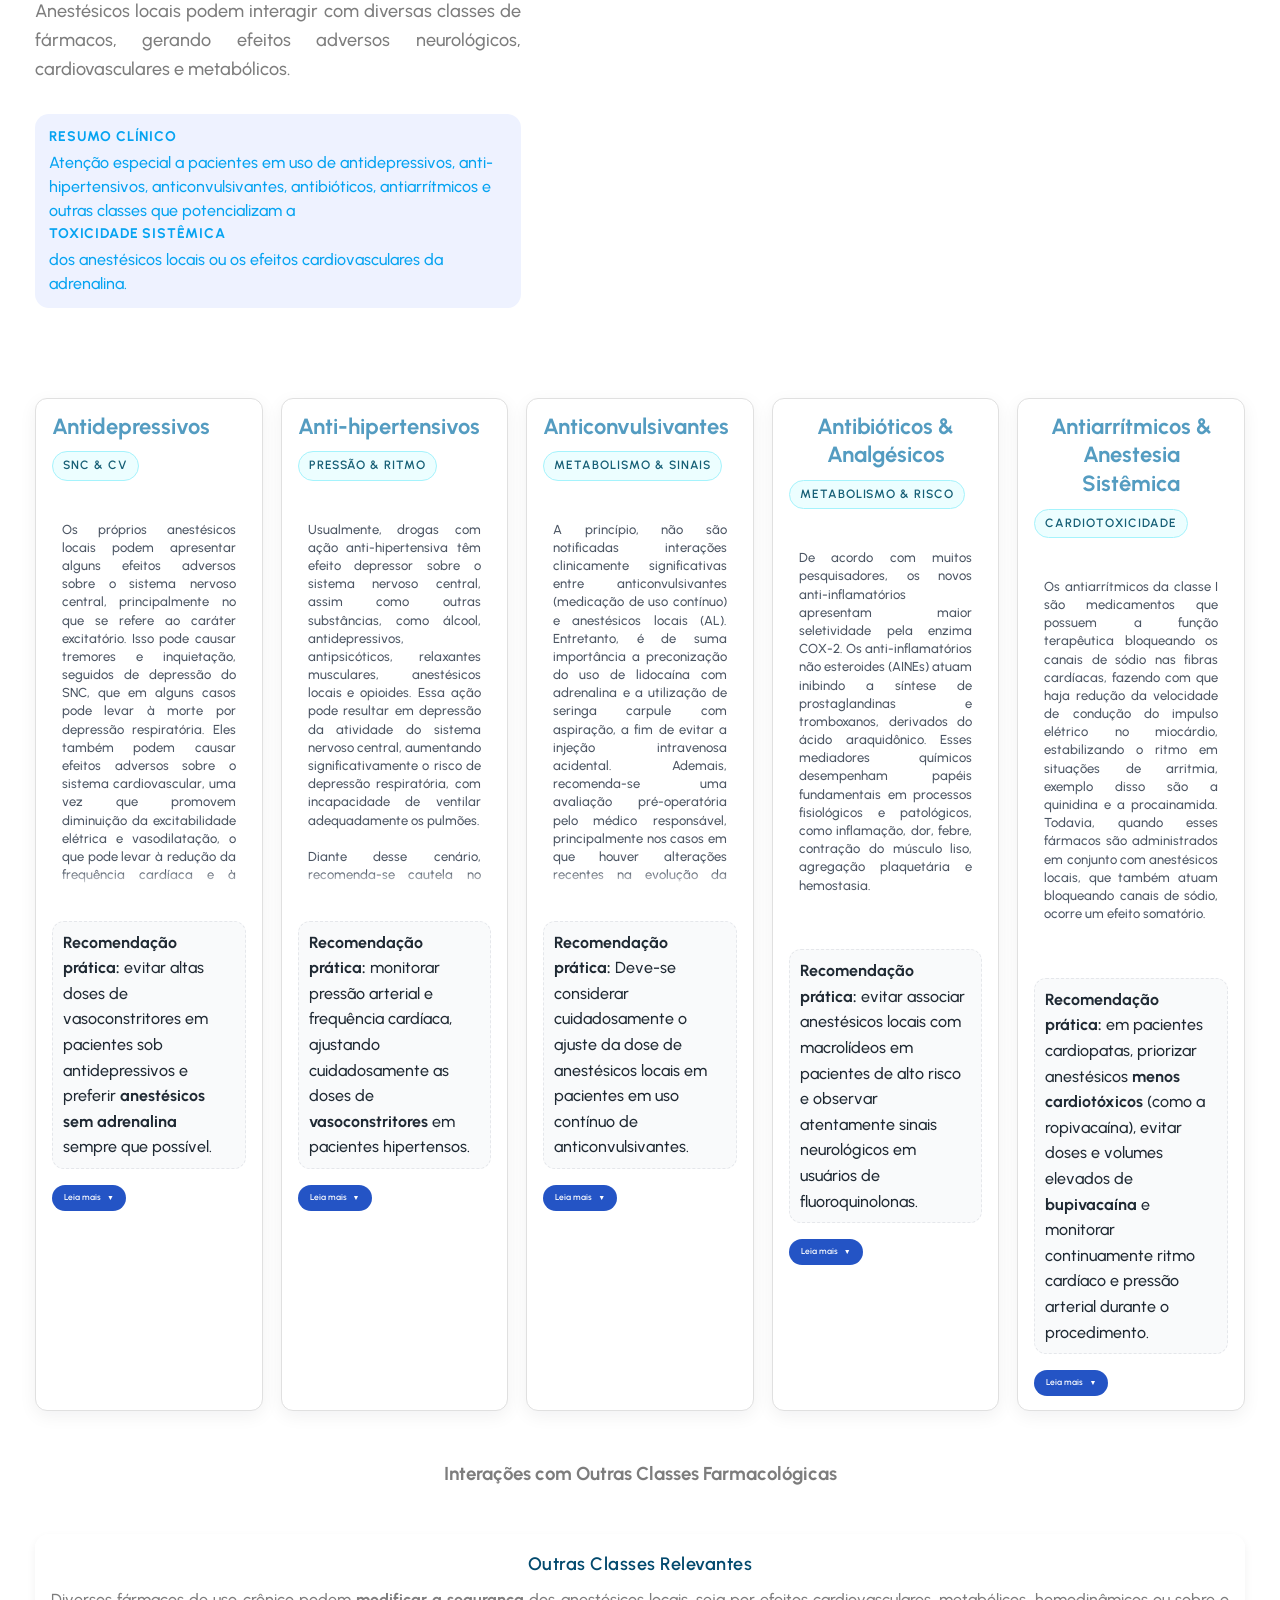
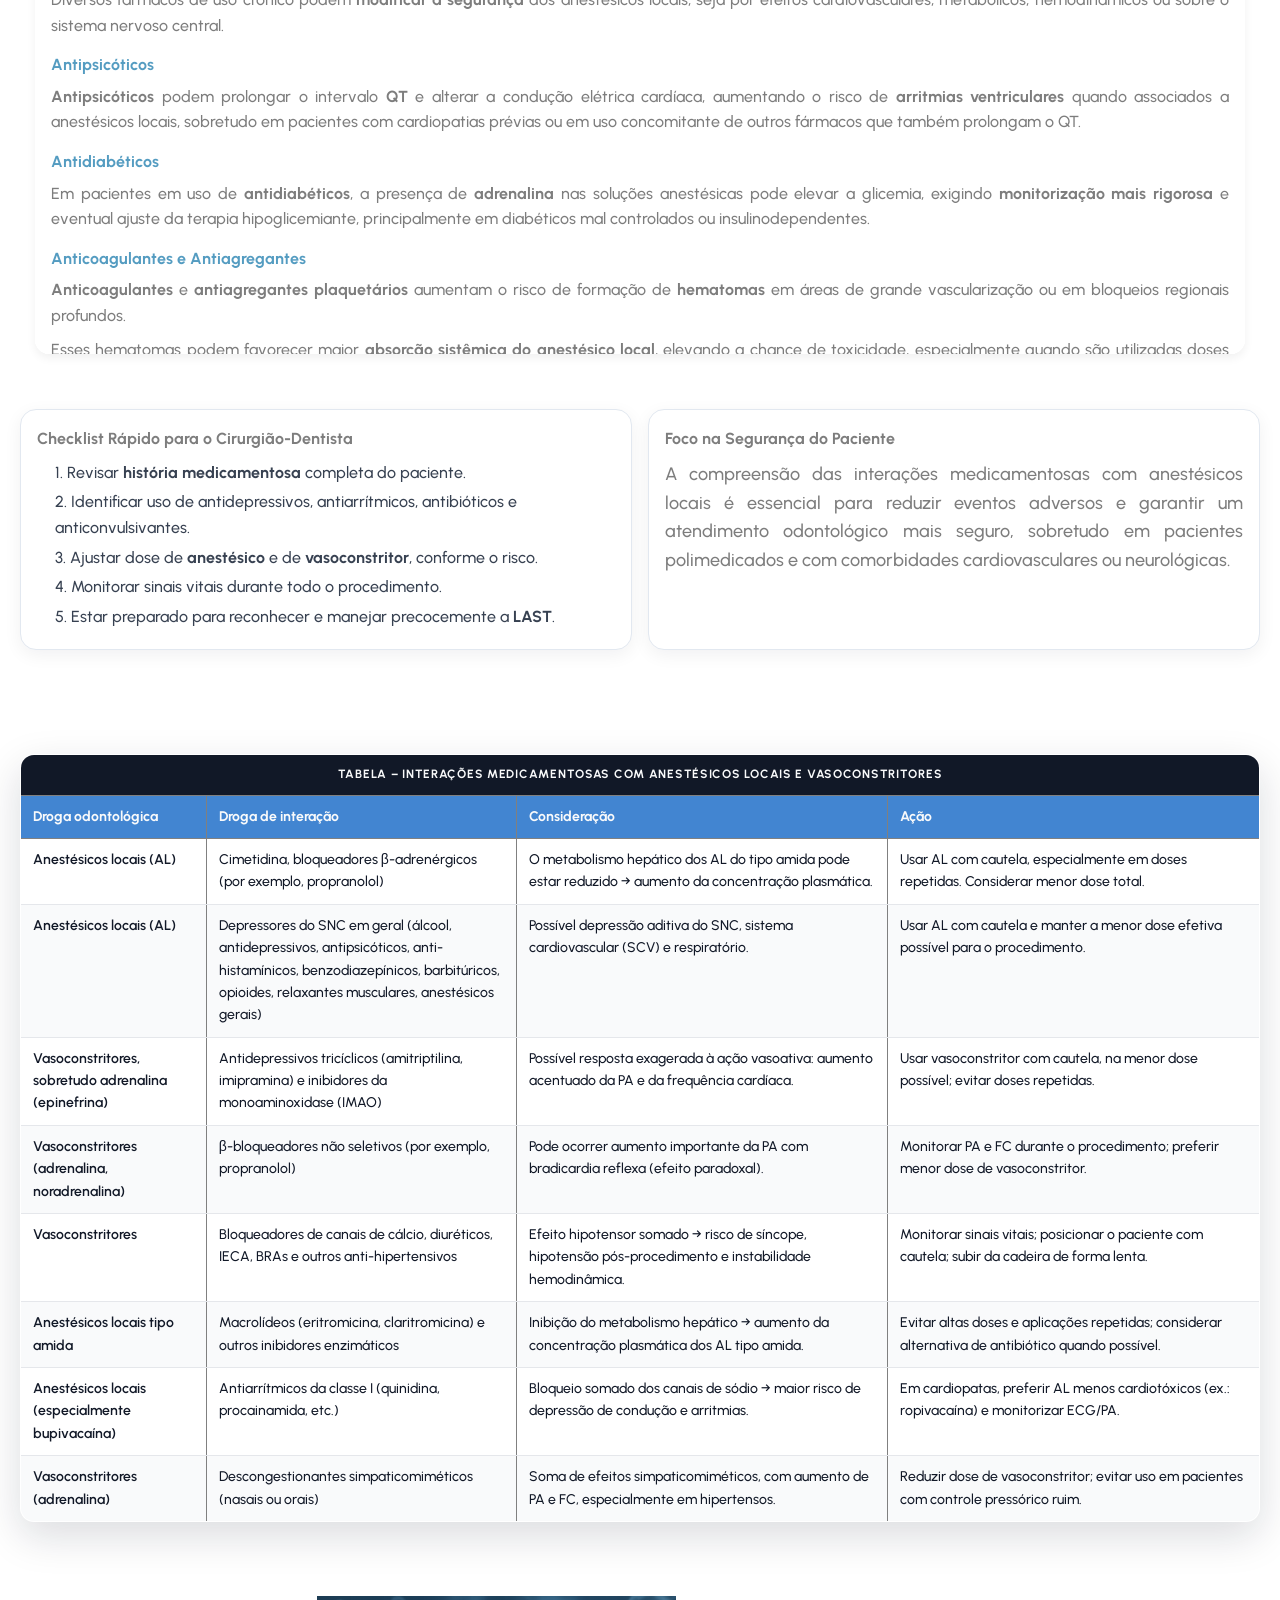
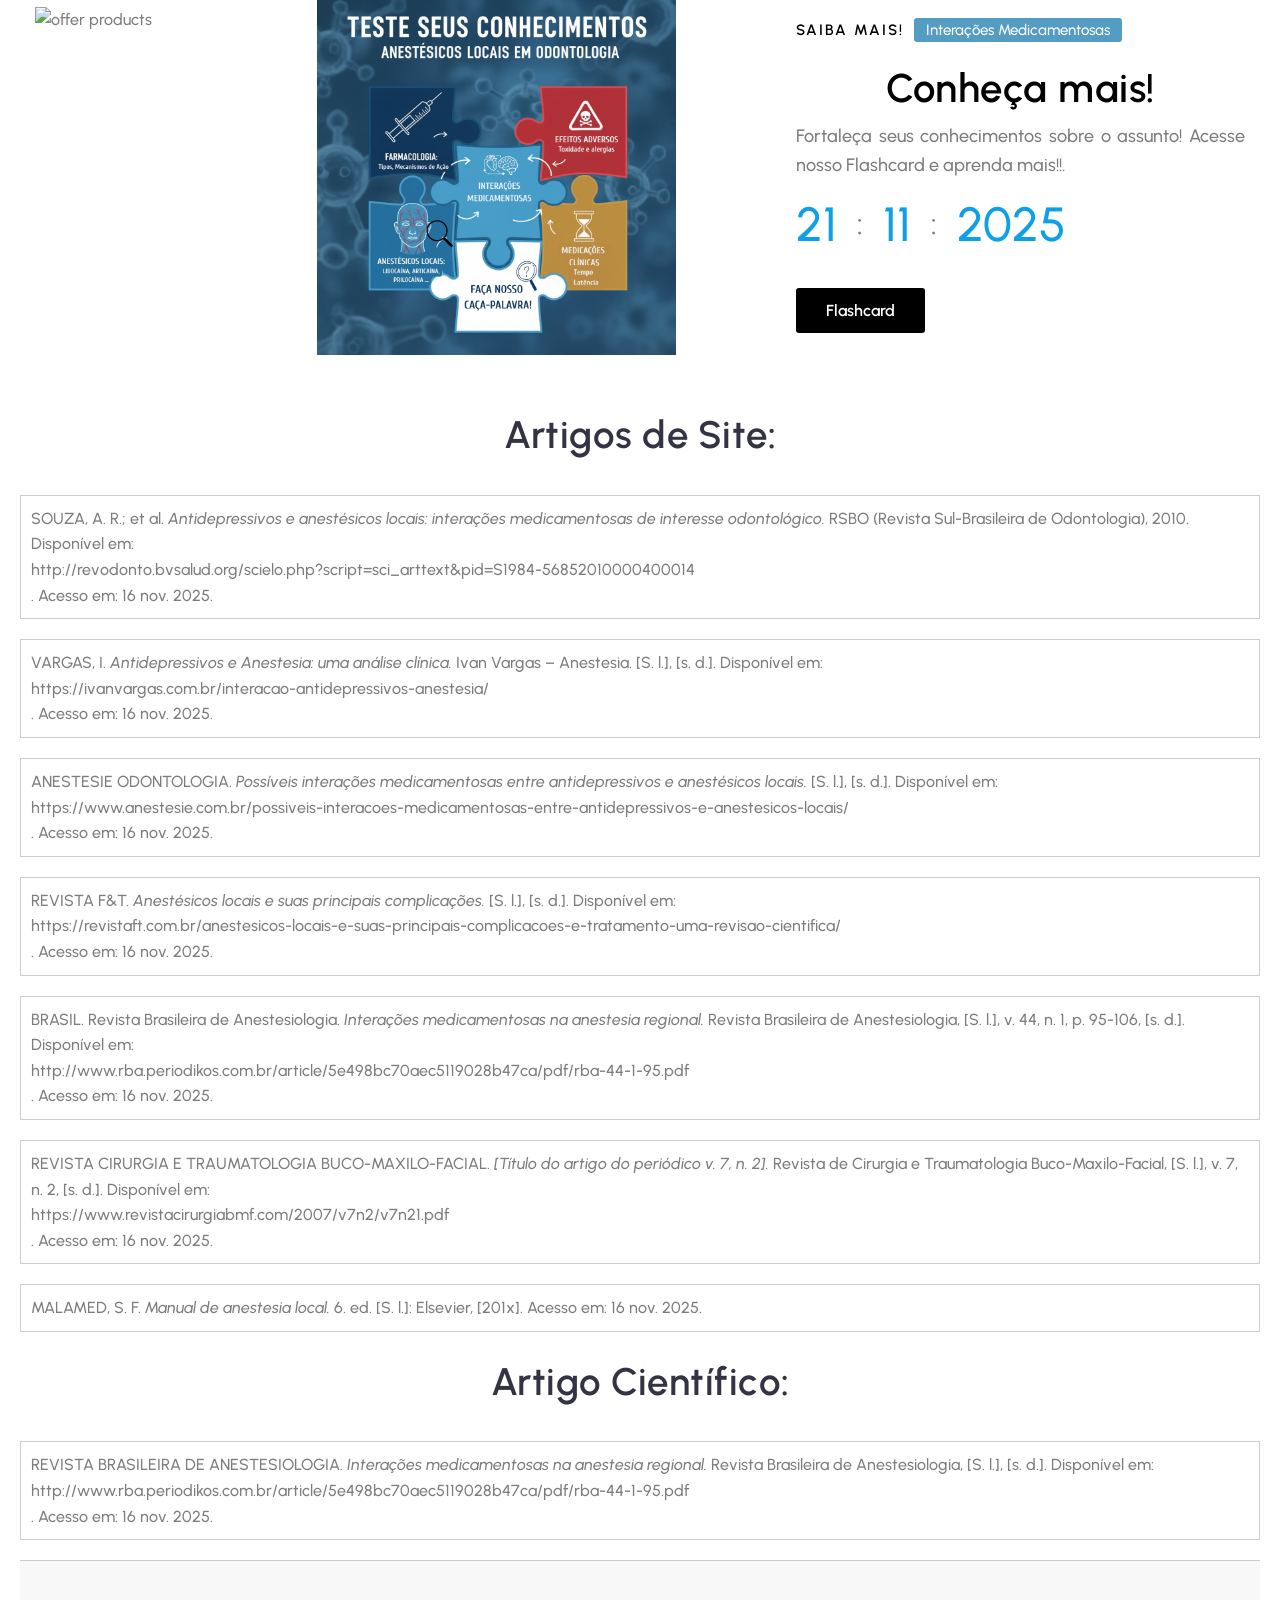
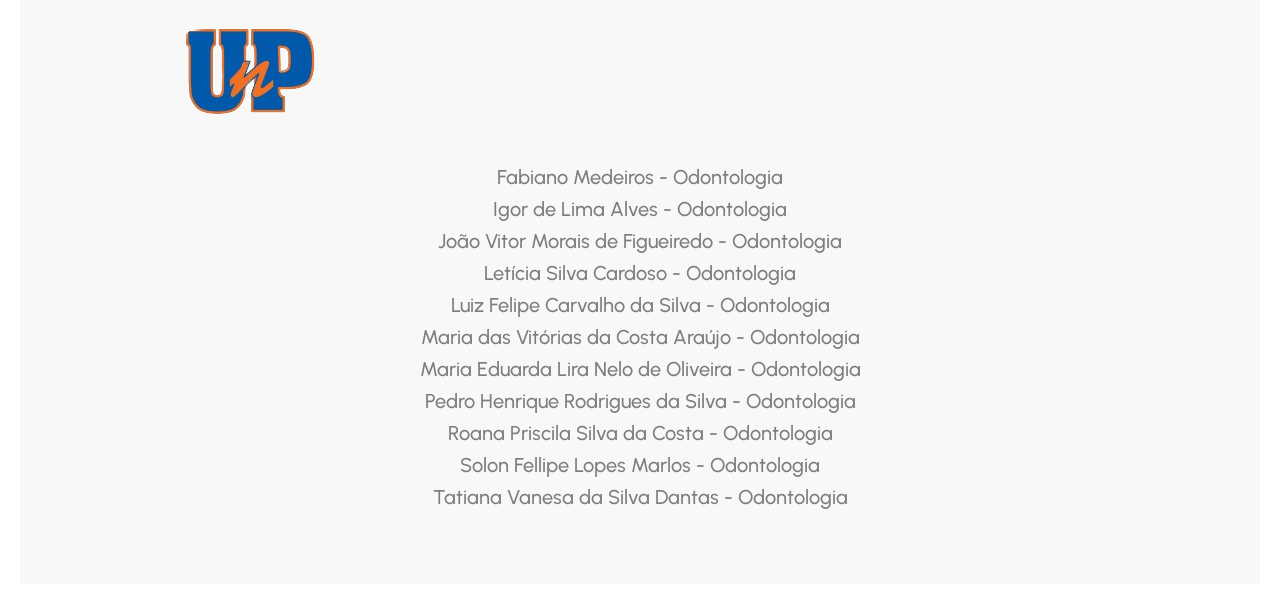
==== commit 3b195174: "Add files via upload" ====
--- a/hemofilia/index.html
+++ b/hemofilia/index.html
@@ -1349,8 +1349,9 @@
       </section>
 
 
-
-
+<button id="backToTop" class="btn-topo" aria-label="Voltar para o topo">
+  ↑
+</button>
 
 
       <h2>Artigos de Site:</h2>
@@ -1435,10 +1436,6 @@
         MALAMED, S. F.
         <i>Manual de anestesia local.</i>
         6. ed. [S. l.]: Elsevier, [201x].
-        Disponível em:
-        <a href="file:///C:/Users/maria/Downloads/Manual%20de%20Anestesia%20Local%20Malamed%206%C2%AA%20Ed..pdf" target="_blank">
-          file:///C:/Users/maria/Downloads/Manual%20de%20Anestesia%20Local%20Malamed%206%C2%AA%20Ed..pdf
-        </a>.
         Acesso em: 16 nov. 2025.
       </div>
 
@@ -1568,6 +1565,24 @@
     searchInput.addEventListener("input", applyFilters);
     filterTipo.addEventListener("change", applyFilters);
   </script>
+<script>
+  const backToTopBtn = document.getElementById('backToTop');
+
+  window.addEventListener('scroll', () => {
+    if (window.scrollY > 300) {
+      backToTopBtn.classList.add('ativo');
+    } else {
+      backToTopBtn.classList.remove('ativo');
+    }
+  });
+
+  backToTopBtn.addEventListener('click', () => {
+    window.scrollTo({
+      top: 0,
+      behavior: 'smooth'
+    });
+  });
+</script>
 
 </body>
 
--- a/hemofilia/style.css
+++ b/hemofilia/style.css
@@ -1,4 +1,70 @@
 /* ===== TABELA DE INTERAÇÕES ===== */
+/* Botão "voltar ao topo" */
+.btn-topo {
+  position: fixed;
+  right: 20px;
+  bottom: 20px;
+
+  width: 48px;
+  height: 48px;
+  border-radius: 50%;
+
+  display: flex;
+  align-items: center;
+  justify-content: center;
+
+  background: #02496d;      /* cor de fundo */
+  color: #ffffff;           /* cor da seta */
+  font-size: 24px;
+  font-weight: bold;
+
+  border: none;
+  box-shadow: 0 6px 16px rgba(0, 0, 0, 0.25);
+
+  cursor: pointer;
+  z-index: 999;
+
+  /* escondido por padrão */
+  opacity: 0;
+  visibility: hidden;
+  transform: translateY(10px);
+  transition:
+    opacity 0.25s ease,
+    visibility 0.25s ease,
+    transform 0.25s ease,
+    background 0.2s ease,
+    box-shadow 0.2s ease;
+}
+
+/* Estado visível (quando rolar a página) */
+.btn-topo.ativo {
+  opacity: 1;
+  visibility: visible;
+  transform: translateY(0);
+}
+
+/* Hover */
+.btn-topo:hover {
+  background: #0369a1;
+  box-shadow: 0 8px 20px rgba(0, 0, 0, 0.35);
+}
+
+/* Clique */
+.btn-topo:active {
+  transform: translateY(2px);
+  box-shadow: 0 4px 10px rgba(0, 0, 0, 0.25);
+}
+
+/* Em telas muito pequenas, chega um pouco mais pra dentro */
+@media (max-width: 600px) {
+  .btn-topo {
+    right: 14px;
+    bottom: 14px;
+    width: 42px;
+    height: 42px;
+    font-size: 20px;
+  }
+}
 
 #tabela-interacoes {
   width: 100%;
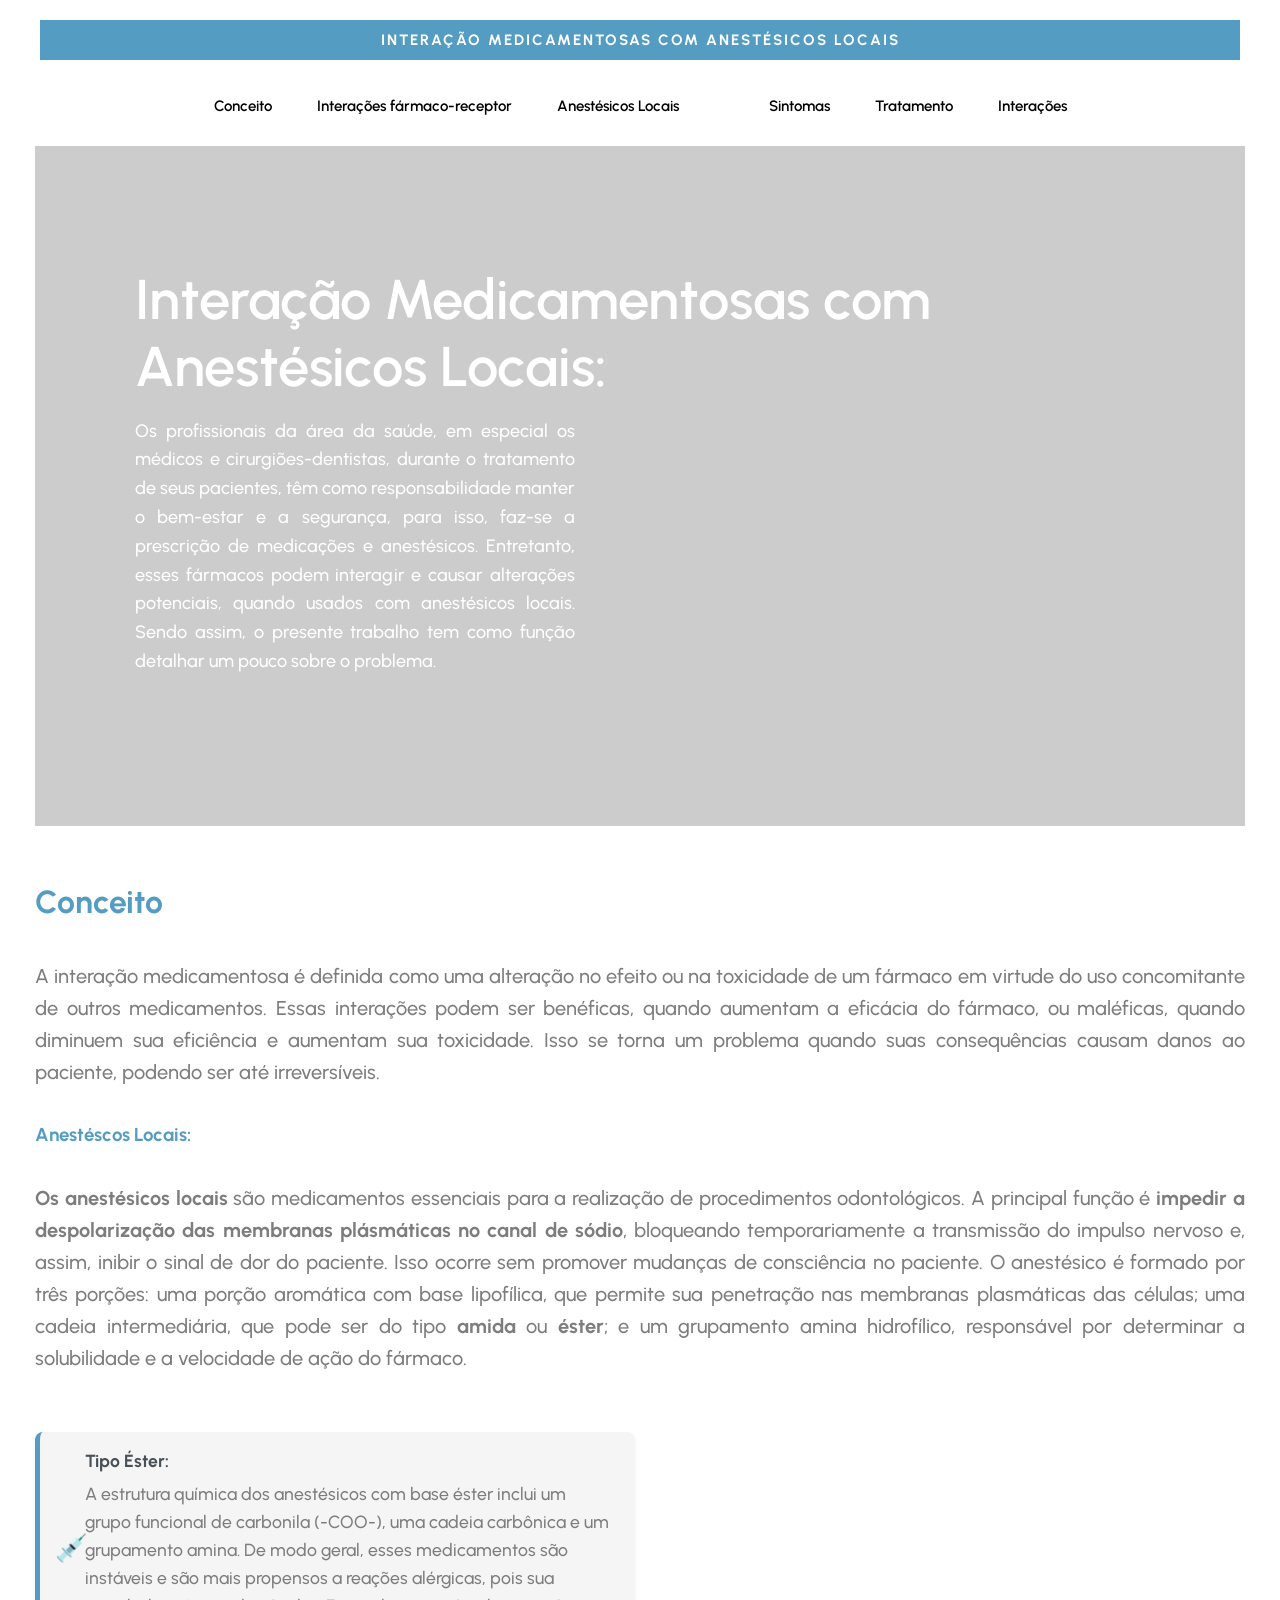
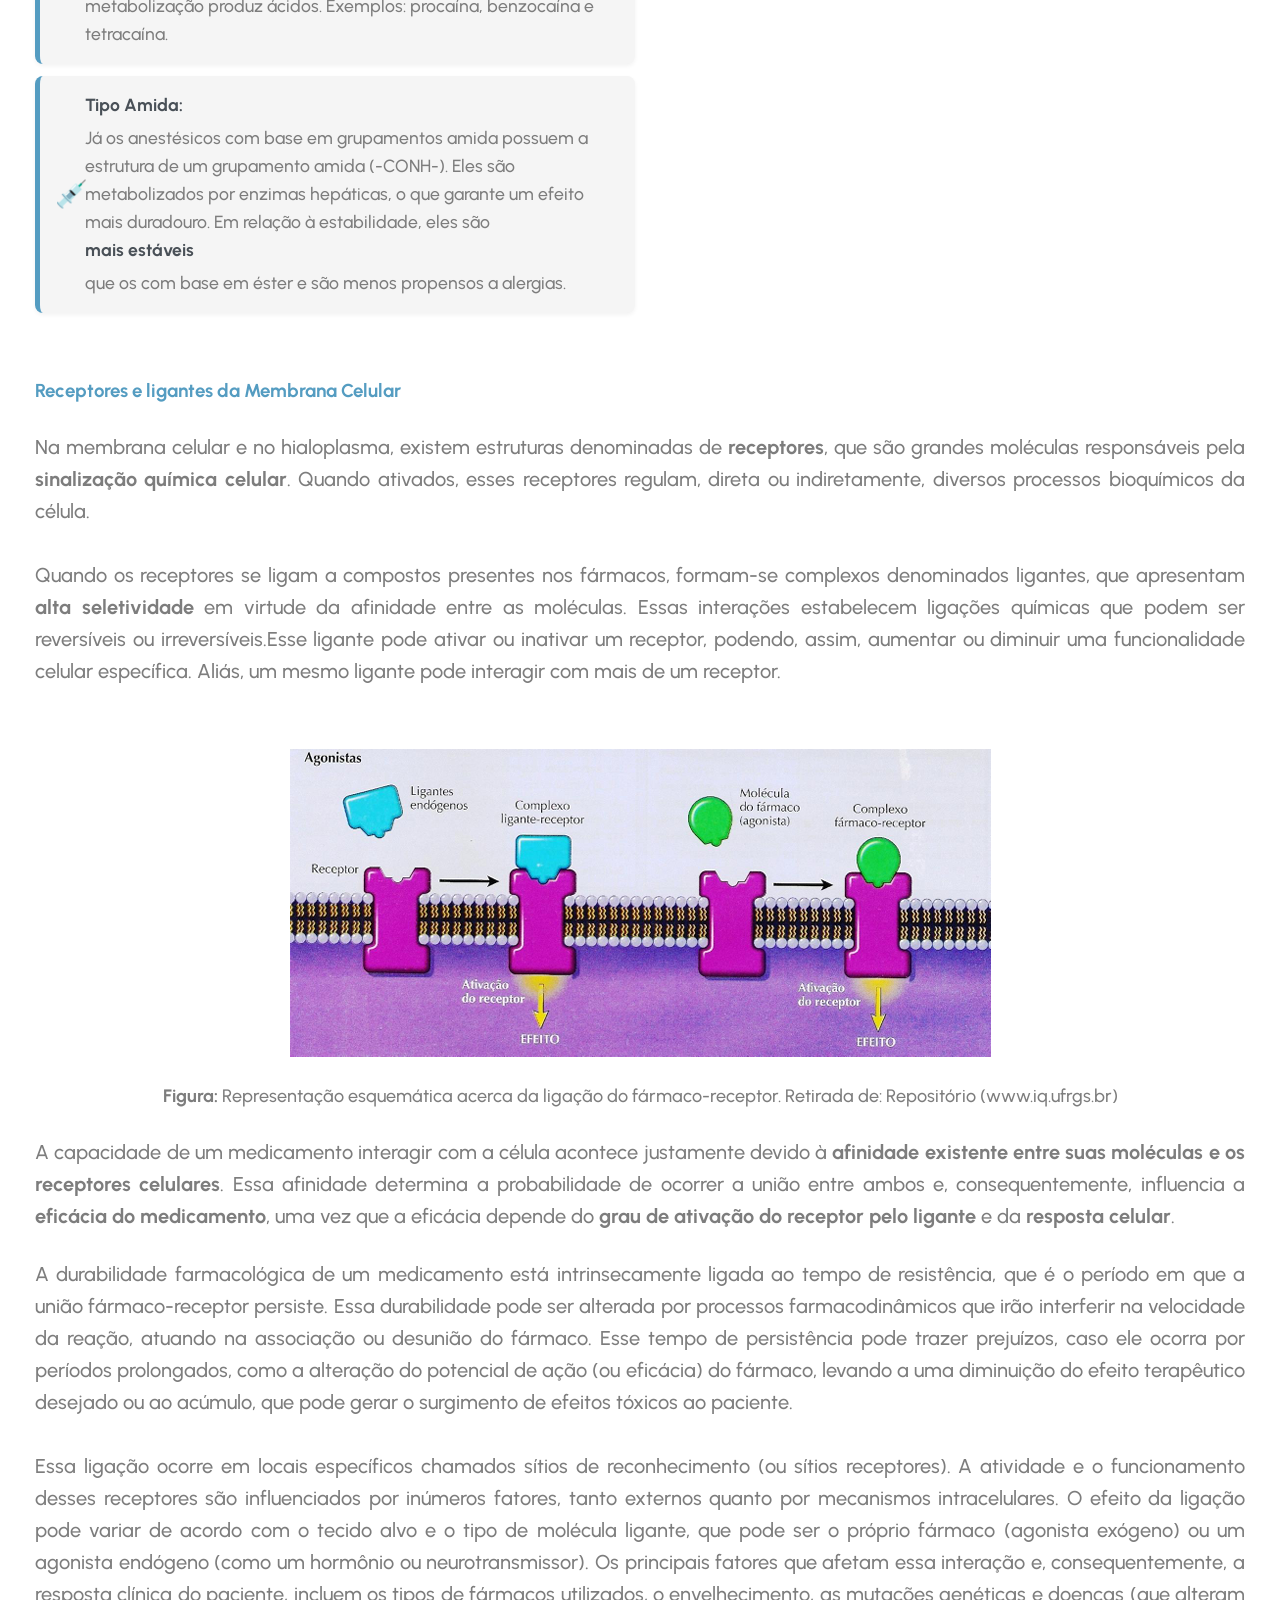
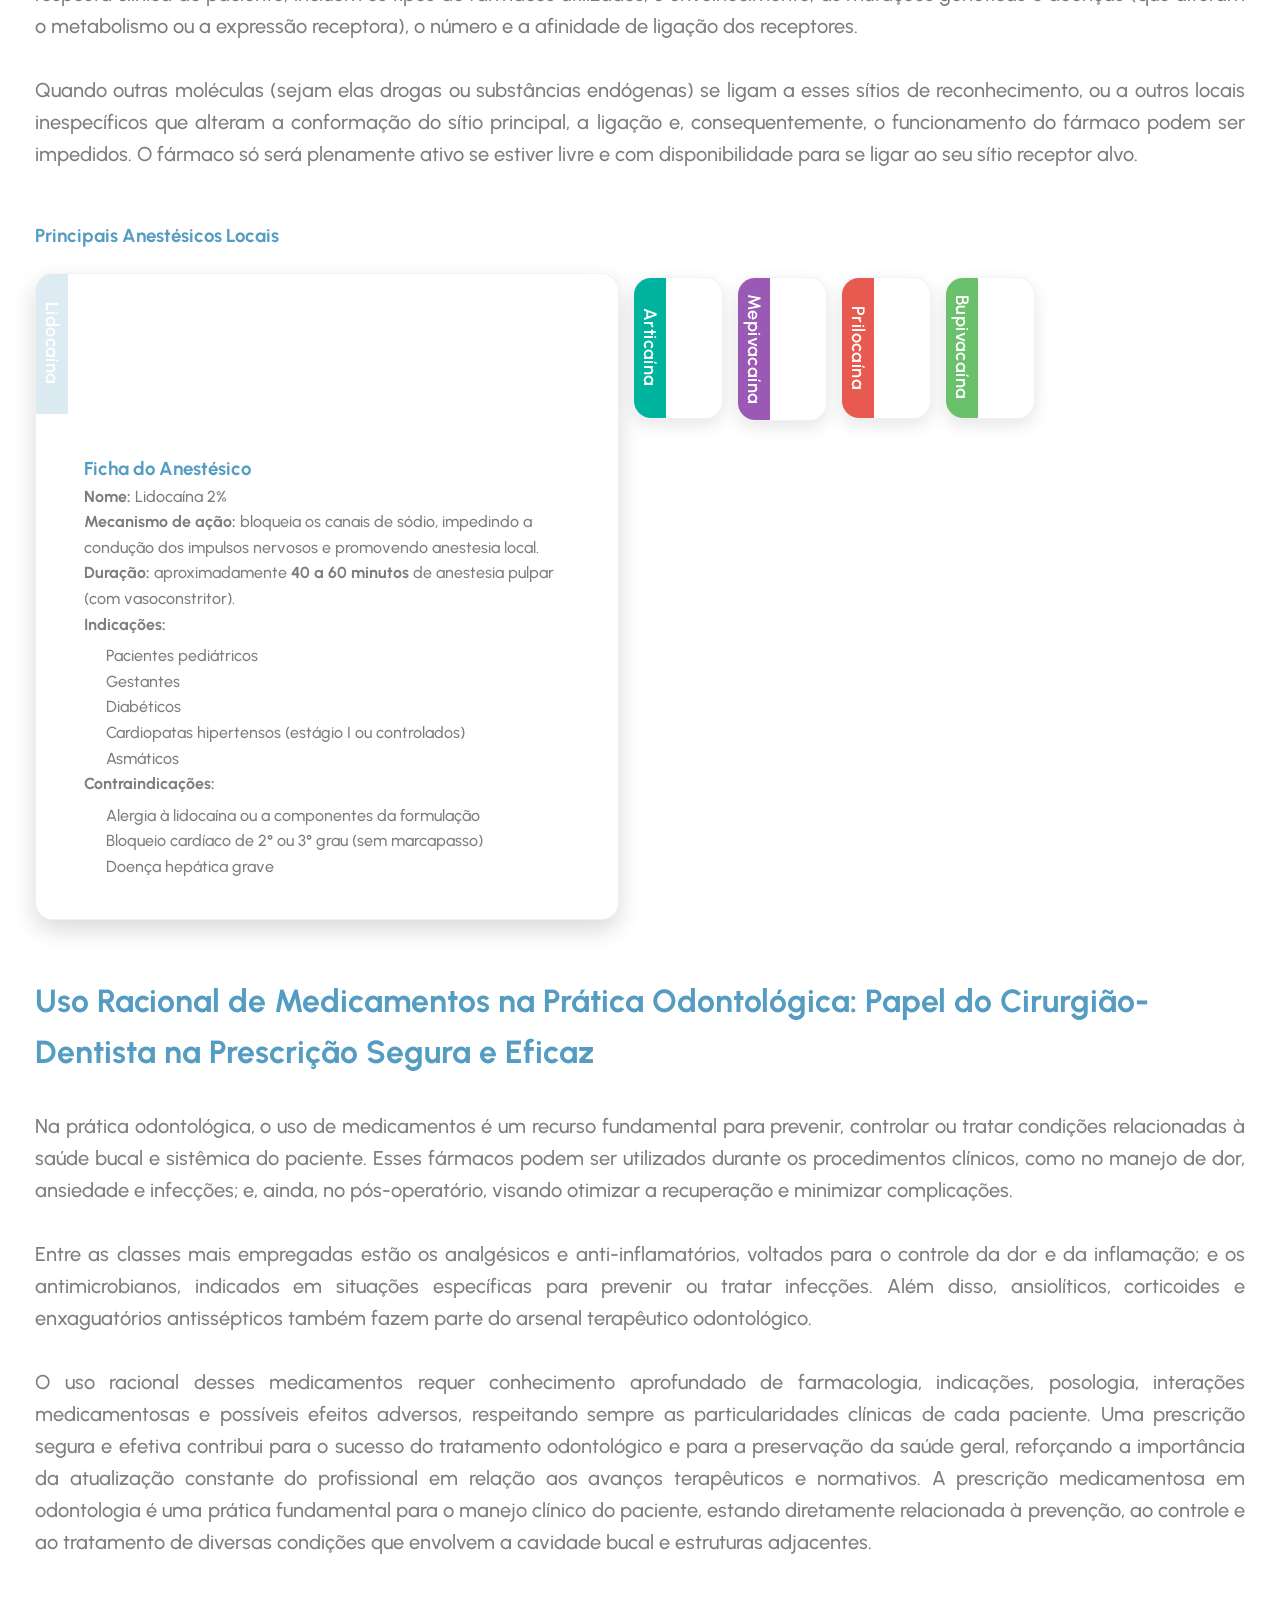
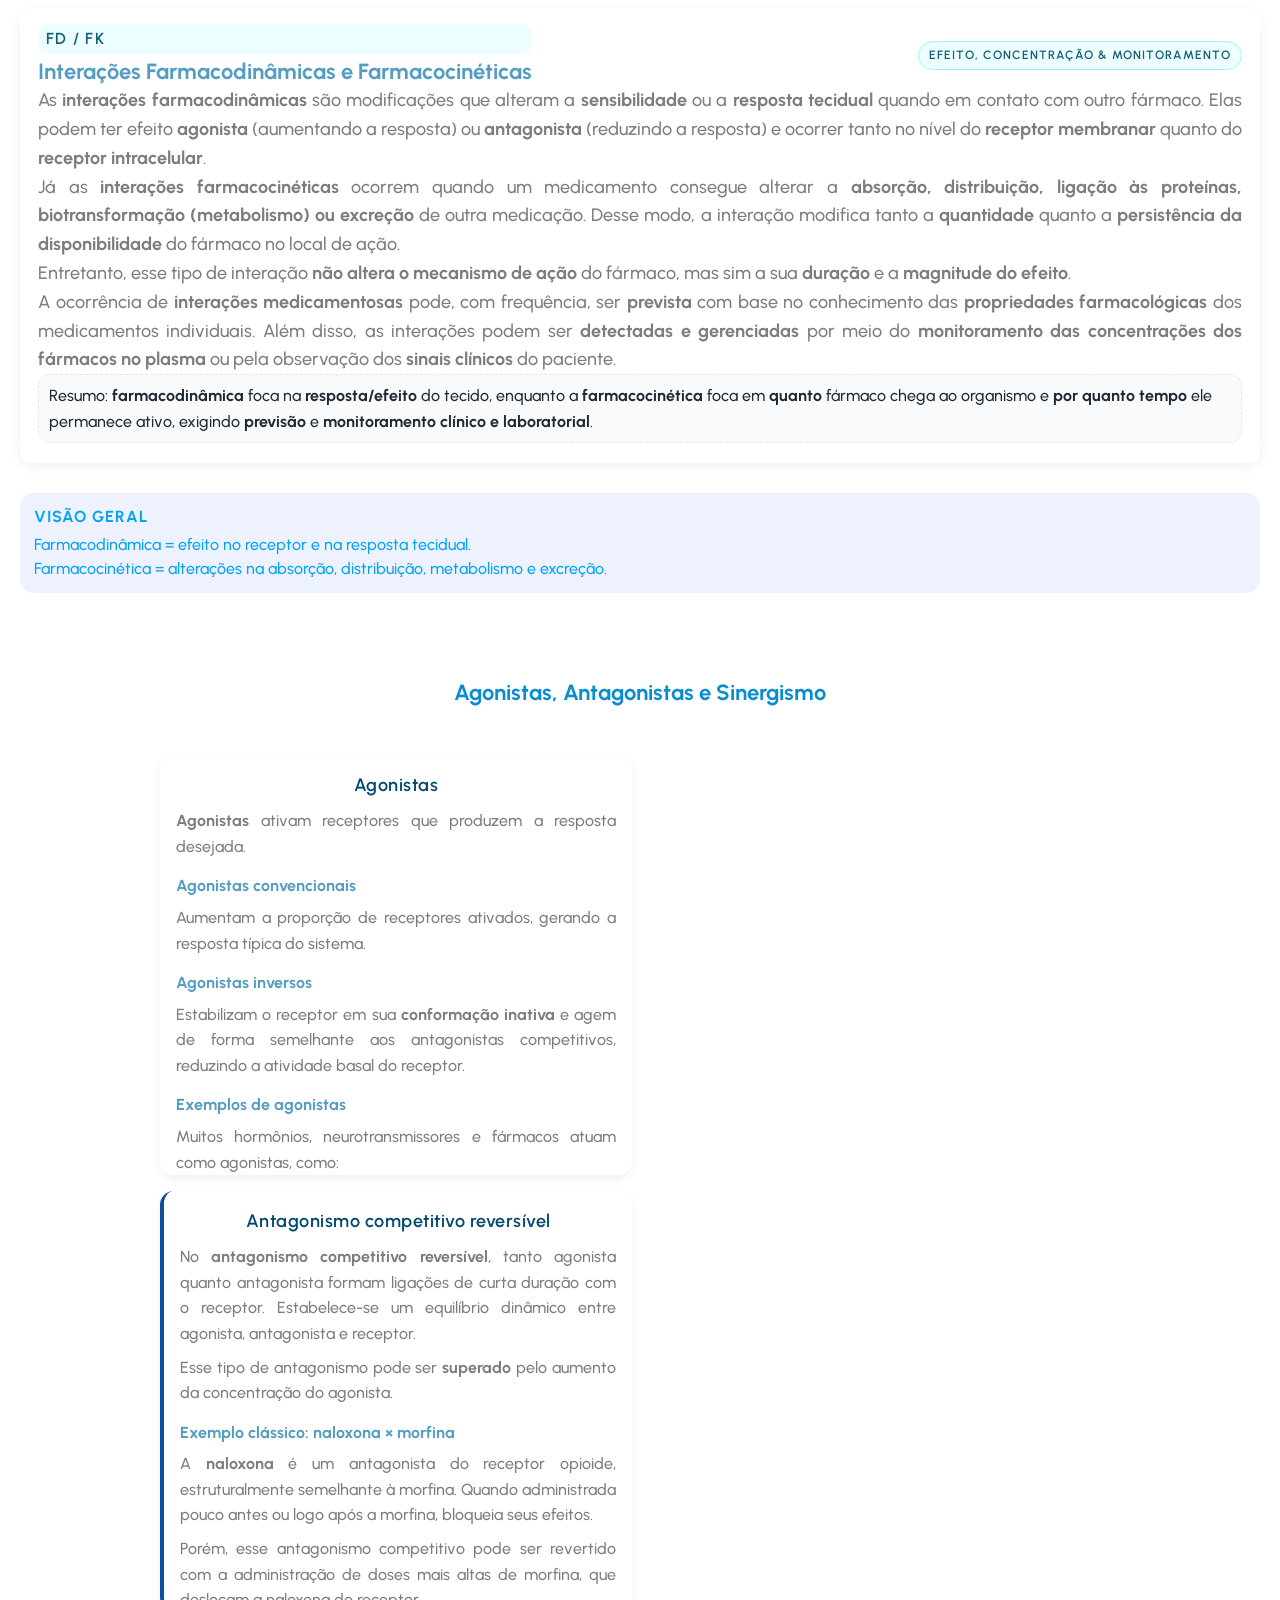
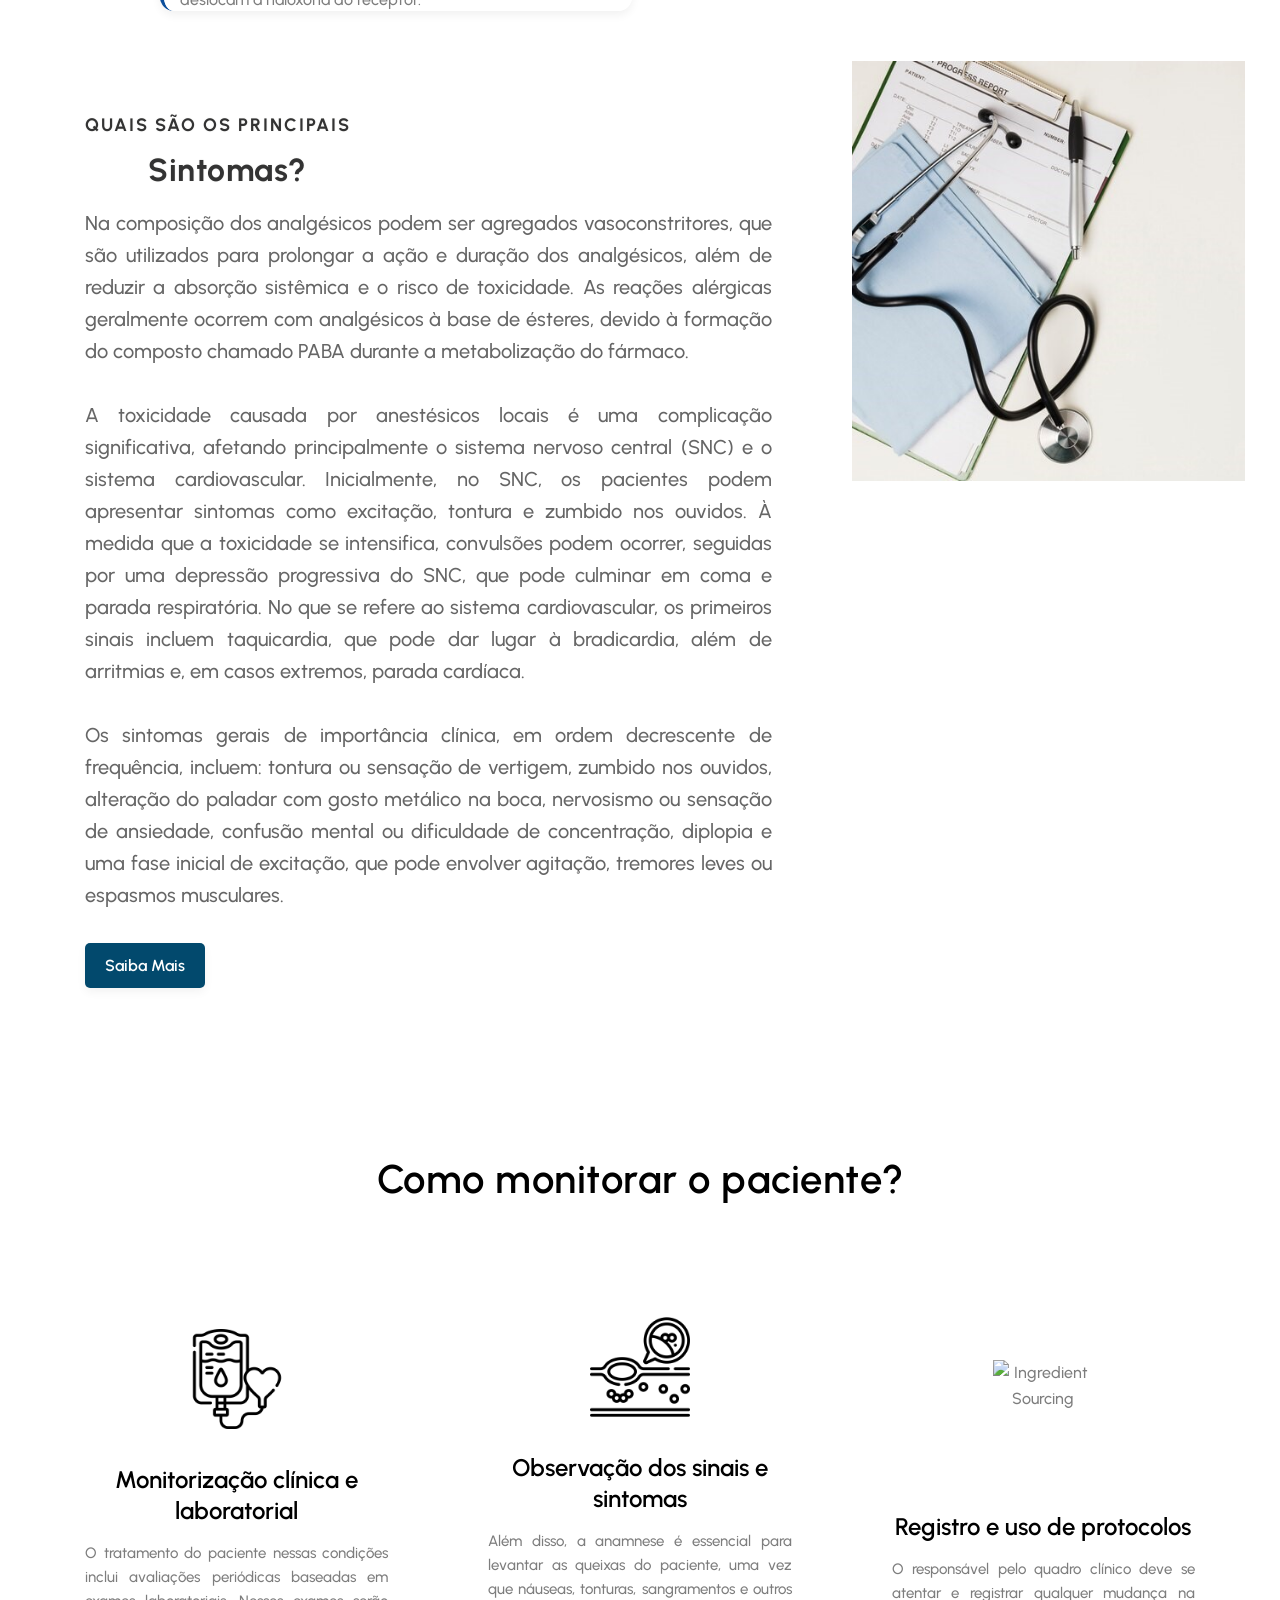
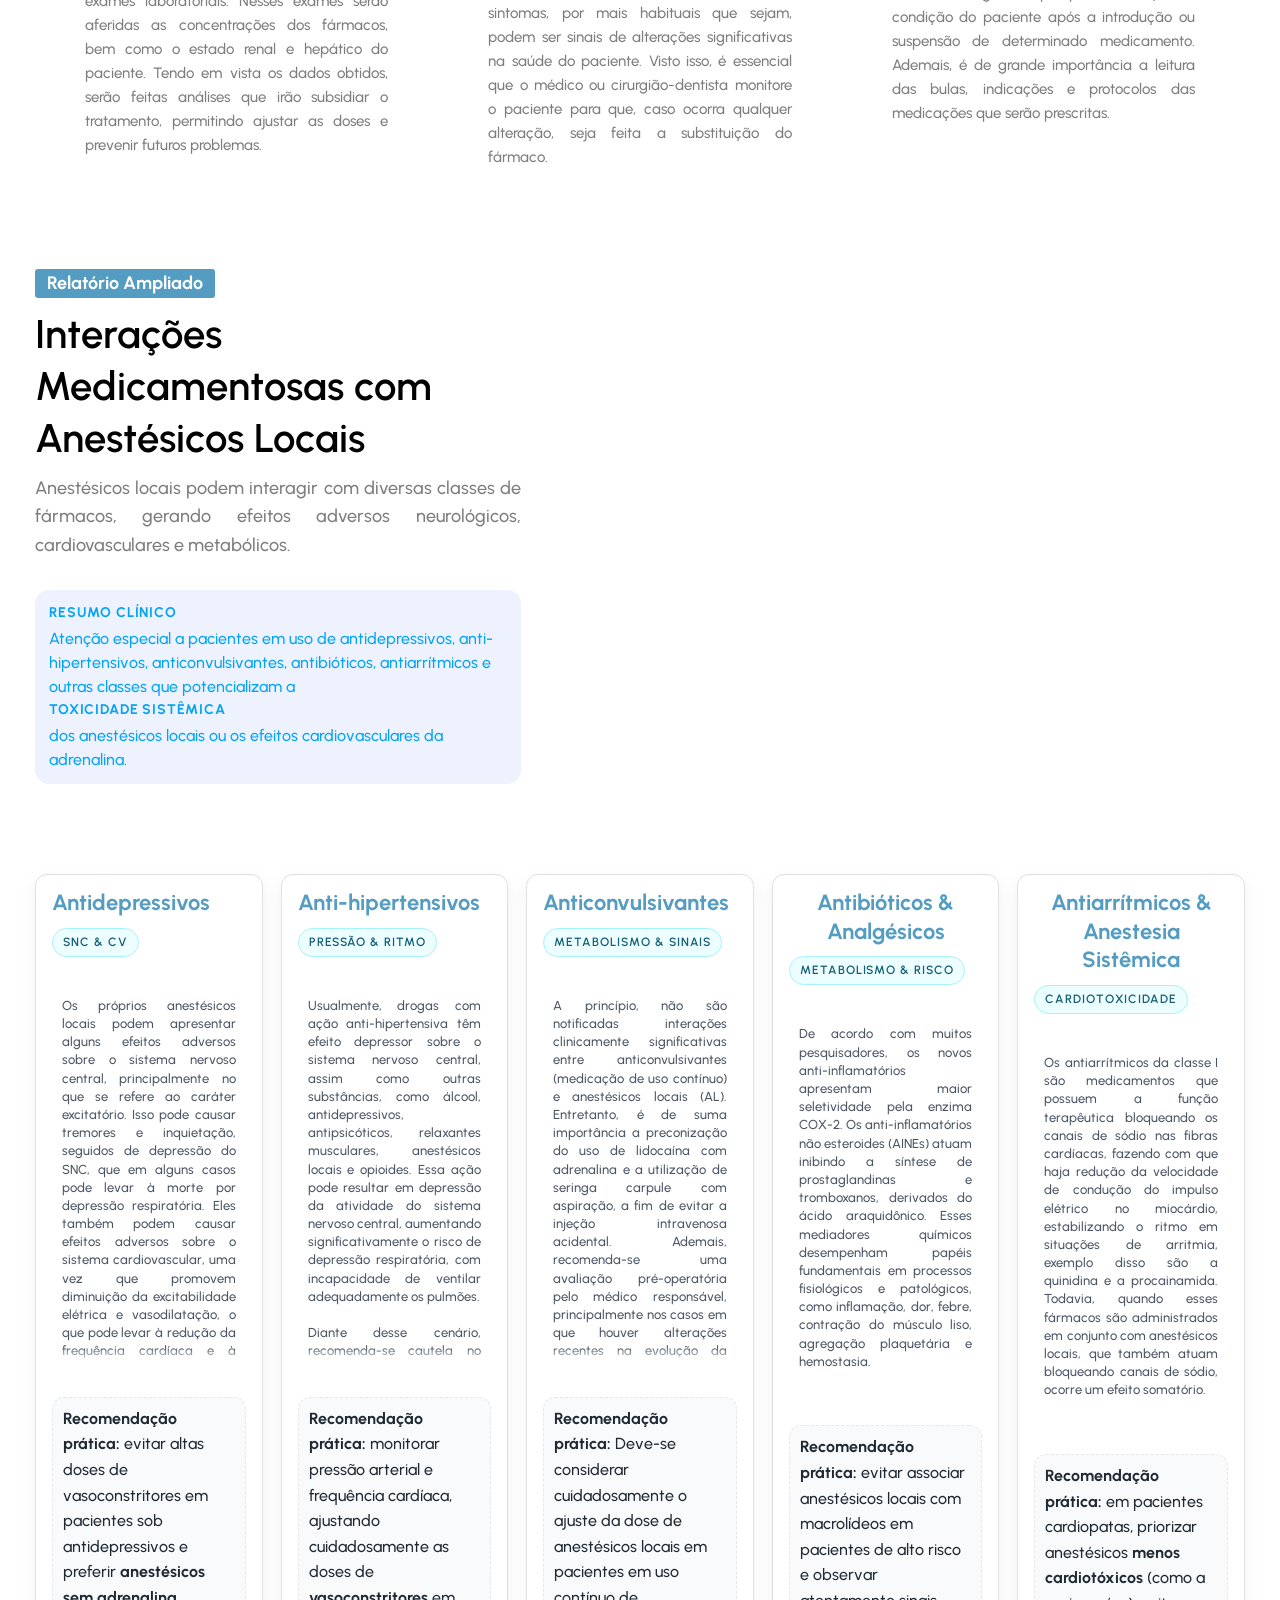
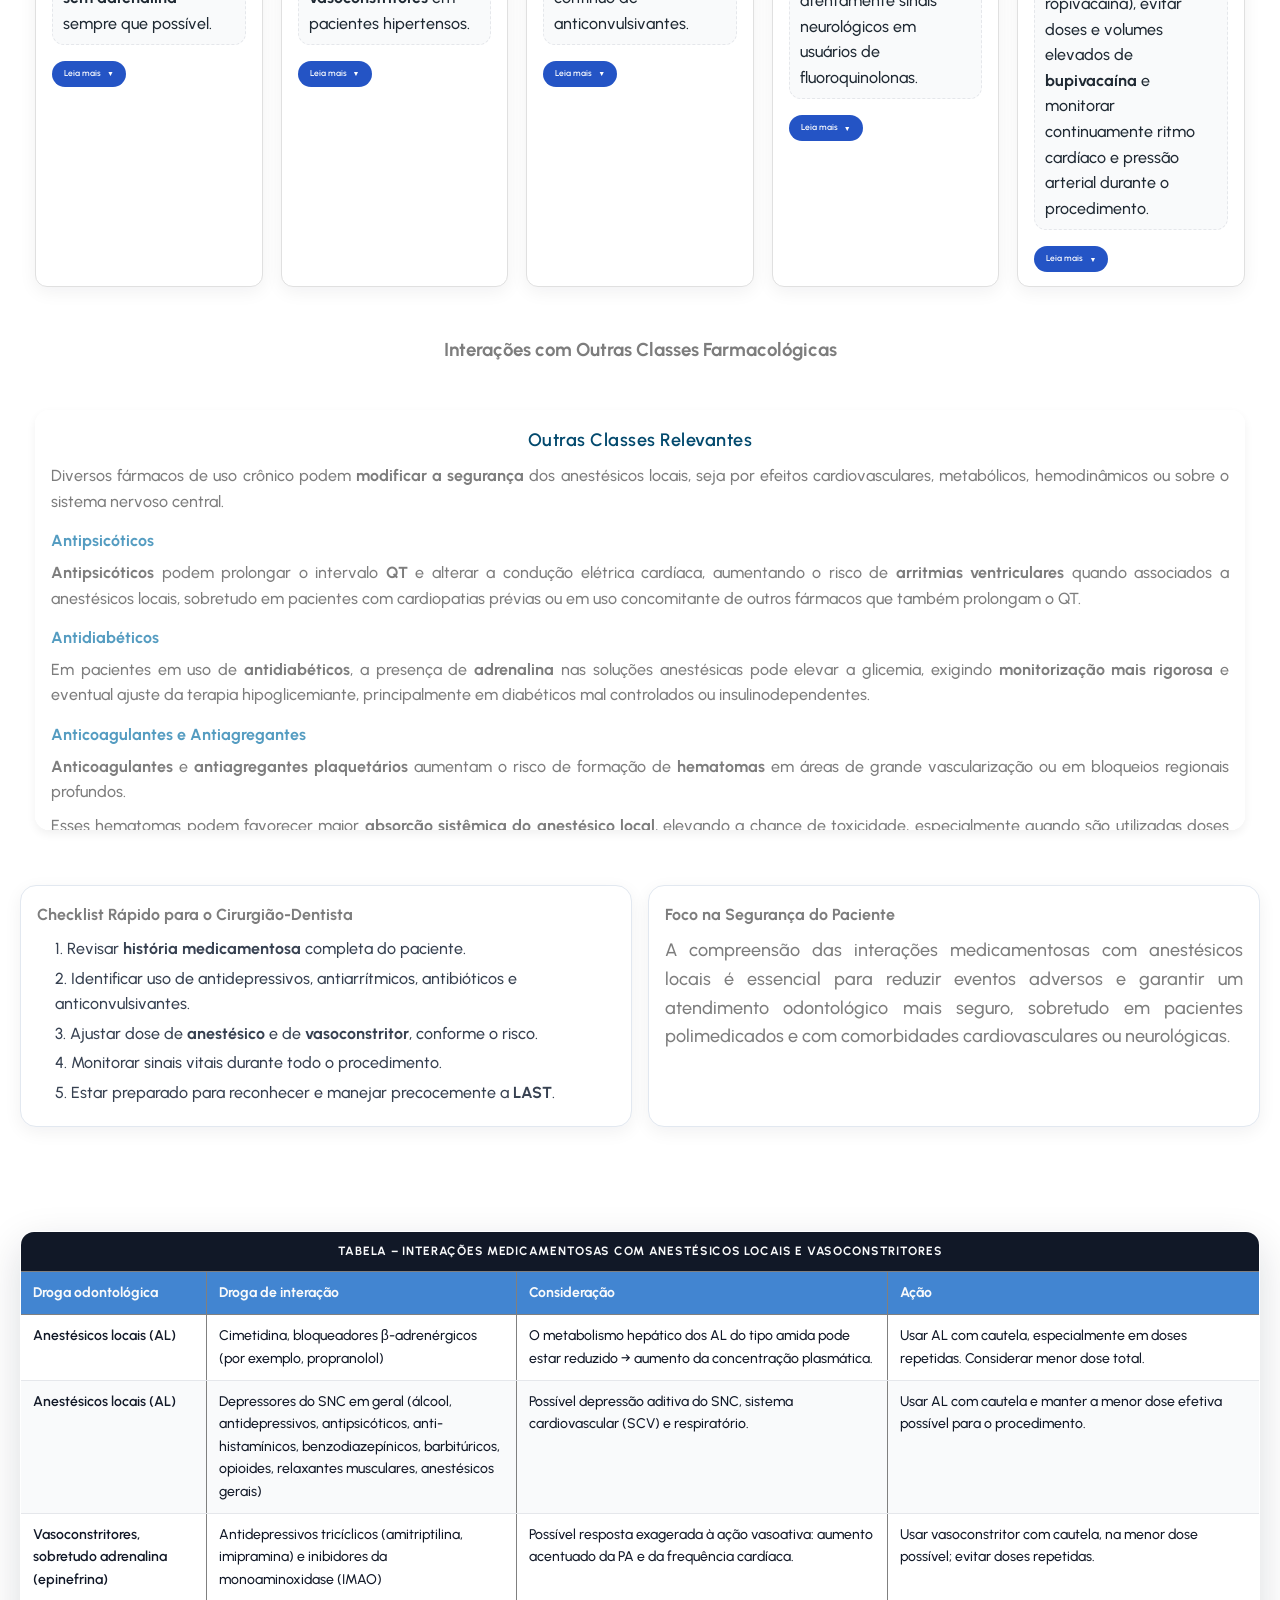
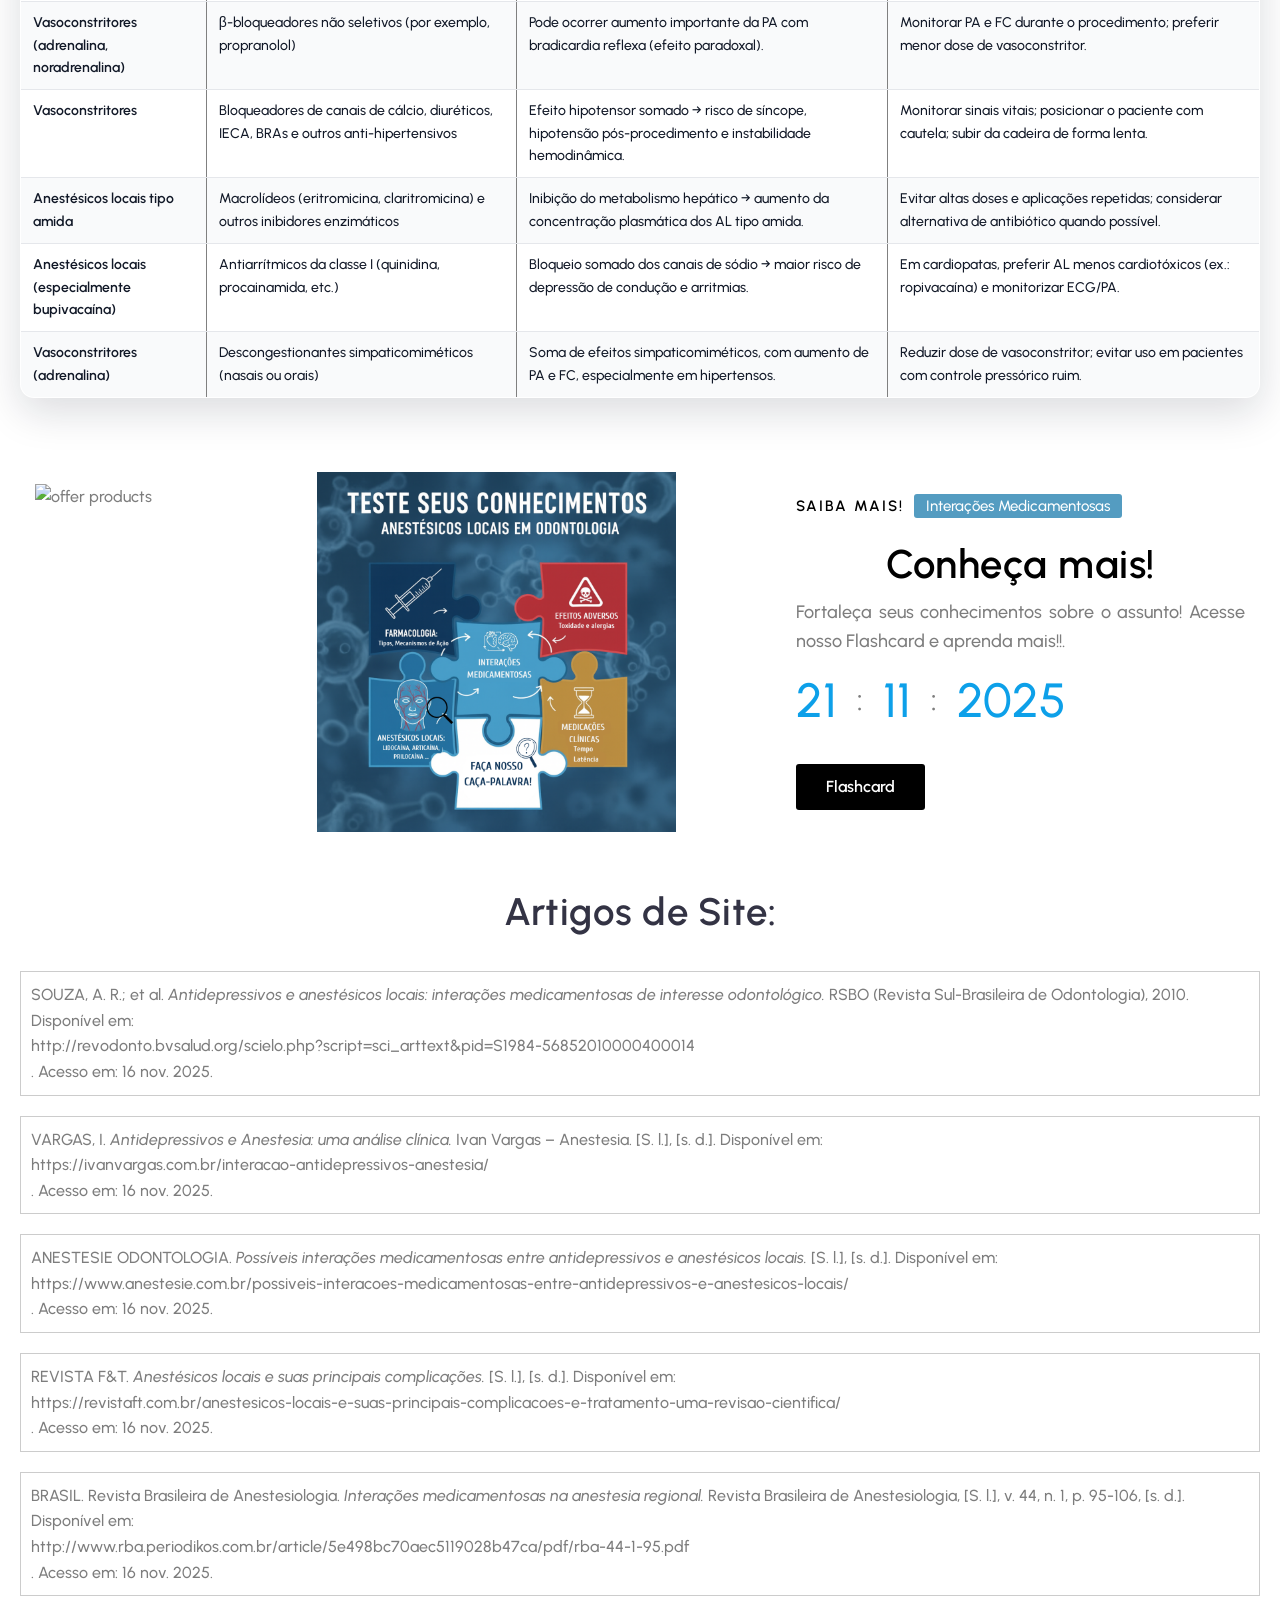
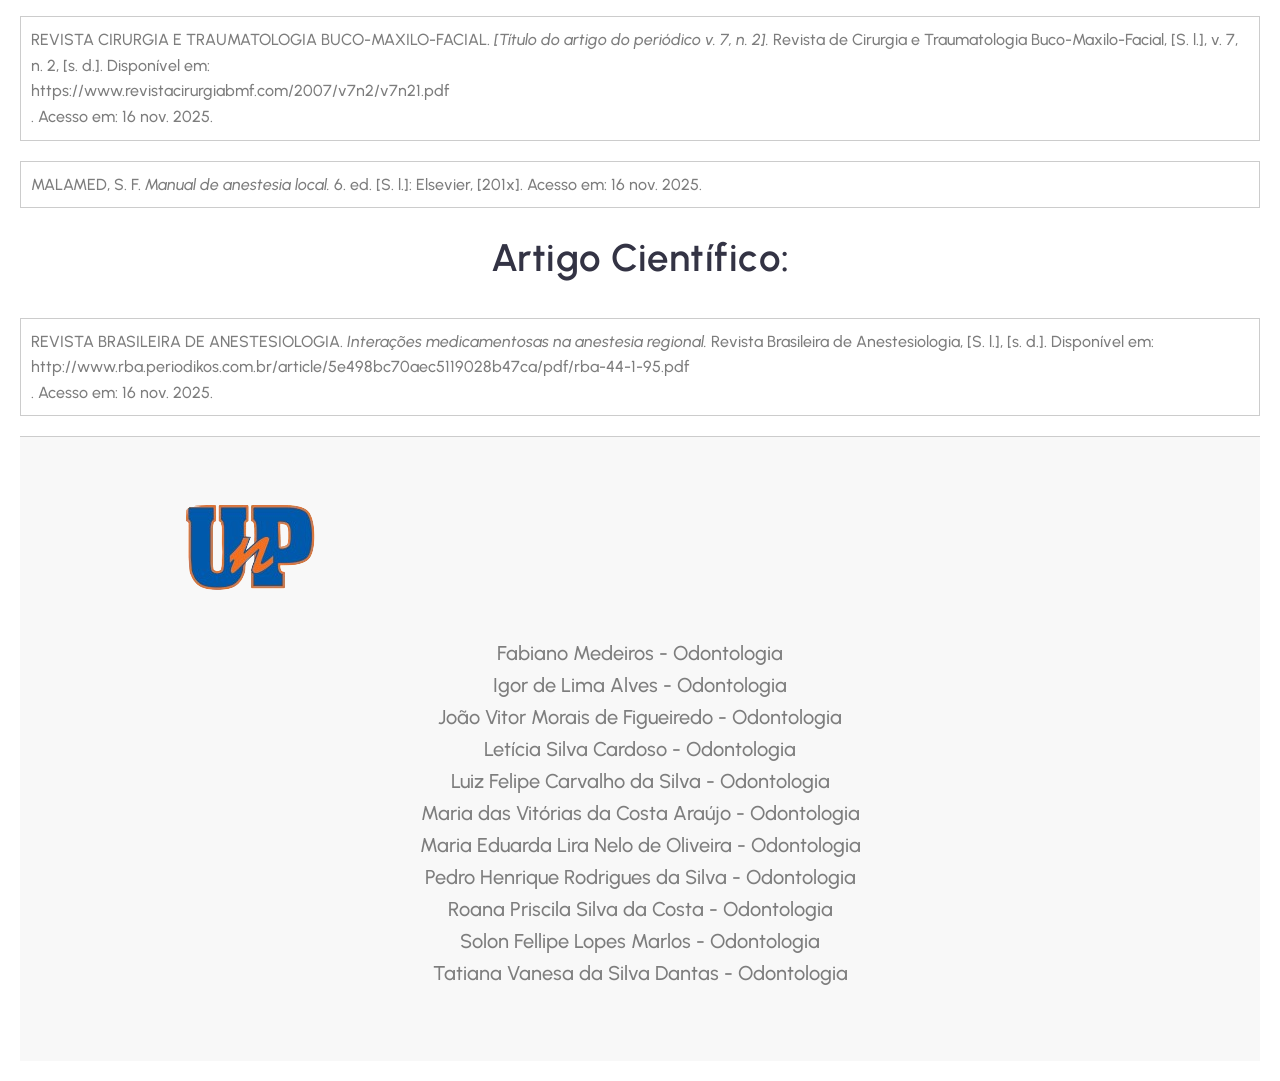
==== commit 29e70ee2: "Add files via upload" ====
--- a/hemofilia/index.html
+++ b/hemofilia/index.html
@@ -462,7 +462,7 @@
 
 
 
-      <div id="interacoes" class="card-interacao">
+      <div id="interacoes" class="card-interacao2">
         <div class="cabecalho-card">
           <div class="titulo-card">
             <div class="tag-tipo">FD / FK</div>
@@ -516,7 +516,7 @@
         Farmacodinâmica = efeito no receptor e na resposta tecidual. <br>
         Farmacocinética = alterações na absorção, distribuição, metabolismo e excreção.
       </div><br>
-
+<br>
       <header>
         <h1 style="color: #098dcf; font-size: 22px;">Agonistas, Antagonistas e Sinergismo</h1>
       </header>
@@ -591,7 +591,7 @@
             </p>
           </div>
         </section>
-
+<br><br>
         <!-- CARD 2: COMPETITIVO, EXEMPLOS E SINERGISMO -->
         <section class="scroll-container box-2" data-scrollbar>
           <div class="scroll-content">
--- a/hemofilia/style.css
+++ b/hemofilia/style.css
@@ -1,3 +1,175 @@
+/* ========== GRID DE INTERAÇÕES ========== */
+
+.grid-interacoes {
+  display: grid;
+  grid-template-columns: repeat(auto-fit, minmax(280px, 1fr));
+  gap: 16px;
+  margin: 20px 0;
+}
+
+/* ========== CARD GENÉRICO DE INTERAÇÃO ========== */
+
+.card-interacao {
+  background: #ffffff;
+  border-radius: 16px;
+  padding: 16px 16px 14px;
+  box-shadow: 0 5px 18px rgba(15, 23, 42, 0.06);
+  border: 1px solid #e2e8f0;
+  display: flex;
+  flex-direction: column;
+  gap: 10px;
+}
+
+/* Cabeçalho do card */
+
+.cabecalho-card {
+  display: flex;
+  justify-content: space-between;
+  align-items: center;
+  gap: 10px;
+  flex-wrap: wrap;
+}
+
+.titulo-card {
+  display: flex;
+  flex-direction: column;
+  gap: 4px;
+}
+
+.tag-tipo {
+  display: inline-block;
+  padding: 2px 8px;
+  border-radius: 10px;
+  background: #ecfeff;
+  color: #155e75;
+  font-size: 16px;
+  font-weight: 600;
+  text-transform: uppercase;
+  letter-spacing: 0.08em;
+}
+
+.titulo-card h3 {
+  margin: 0;
+  font-size: 1.2rem;
+  color: #549cc1;
+  min-width: 0;
+}
+
+/* Chip lateral */
+
+.chip {
+  flex-shrink: 0;
+  padding: 4px 10px;
+  border-radius: 999px;
+  font-size: 0.75rem;
+  text-transform: uppercase;
+  letter-spacing: 0.08em;
+  background: #ecfeff;
+  color: #155e75;
+  border: 1px solid #a5f3fc;
+  white-space: nowrap;
+}
+
+/* Texto do card */
+
+.card-interacao p {
+  margin: 0;
+  font-size: 0.95rem;
+  color: #4b5563;
+  line-height: 1.55;
+}
+
+/* Destaque final */
+
+.destaque-frase {
+  font-size: 0.9rem;
+  padding: 8px 10px;
+  border-radius: 12px;
+  background: #f9fafb;
+  color: #1f2933;
+  border: 1px dashed #e5e7eb;
+}
+
+/* ========== LEIA MAIS / LEIA MENOS ========== */
+
+/* Começa com o texto "fechado" (altura limitada) */
+.card-interacao p {
+  max-height: 150px;
+  overflow: hidden;
+  position: relative;
+  transition: max-height 0.3s ease;
+}
+
+/* Quando o card ganha classe .expandido, mostra tudo */
+.card-interacao.expandido p {
+  max-height: 1000px;
+}
+
+/* Degradê no final quando NÃO está expandido */
+.card-interacao:not(.expandido) p::after {
+  content: "";
+  position: absolute;
+  bottom: 0;
+  left: 0;
+  right: 0;
+  height: 40px;
+  background: linear-gradient(to top, #ffffff 60%, transparent);
+}
+
+/* Remove degradê quando expandido */
+.card-interacao.expandido p::after {
+  display: none;
+}
+
+/* Botão Leia mais */
+
+.btn-leia-mais {
+  align-self: flex-start;
+  margin-top: 6px;
+  border: none;
+  background: #2454c5;
+  color: #ffffff;
+  padding: 6px 12px;
+  border-radius: 999px;
+  font-size: 0.85rem;
+  font-weight: 600;
+  cursor: pointer;
+  display: inline-flex;
+  align-items: center;
+  gap: 6px;
+  transition: background 0.2s ease, transform 0.1s ease;
+}
+
+.btn-leia-mais::after {
+  content: "▼";
+  font-size: 0.7rem;
+}
+
+/* Ícone muda quando card está expandido */
+.card-interacao.expandido .btn-leia-mais::after {
+  content: "▲";
+}
+
+.btn-leia-mais:hover {
+  background: #1a3f97;
+  transform: translateY(-1px);
+}
+
+.btn-leia-mais:active {
+  transform: translateY(0);
+}
+
+/* Responsivo: cabeçalho quebrando bonito no celular */
+@media (max-width: 500px) {
+  .cabecalho-card {
+    flex-direction: column;
+    align-items: flex-start;
+  }
+
+  .chip {
+    align-self: flex-start;
+  }
+}
 /* ===== TABELA DE INTERAÇÕES ===== */
 /* Botão "voltar ao topo" */
 .btn-topo {
@@ -164,7 +336,14 @@
   display: grid;
   gap: 16px;
 }
-
+.card-interacao2 {
+  background: #ffffff;
+  border-radius: 12px;
+  padding: 16px 18px 20px;
+  box-shadow: 0 4px 12px rgba(0,0,0,0.06);
+
+  gap: 12px;
+}
 /* Card básico */
 .card-interacao {
   background: #ffffff;
